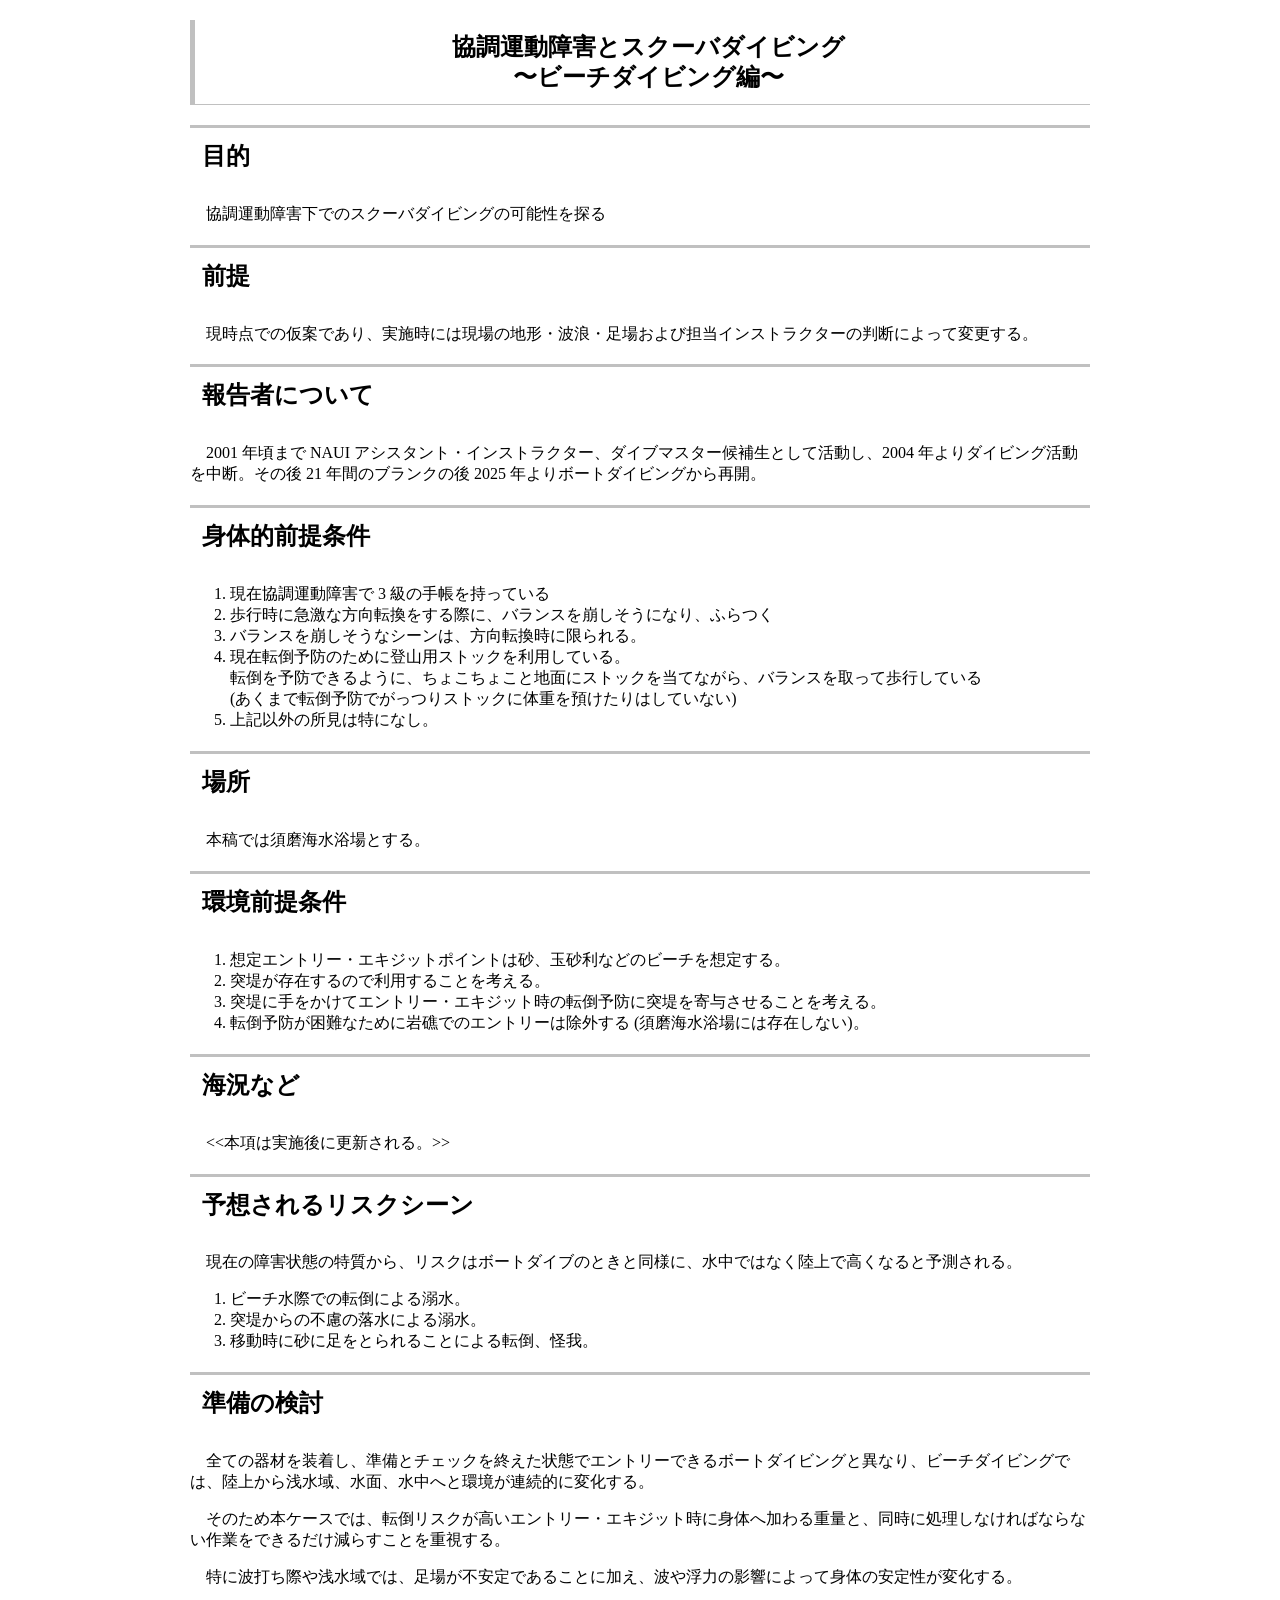
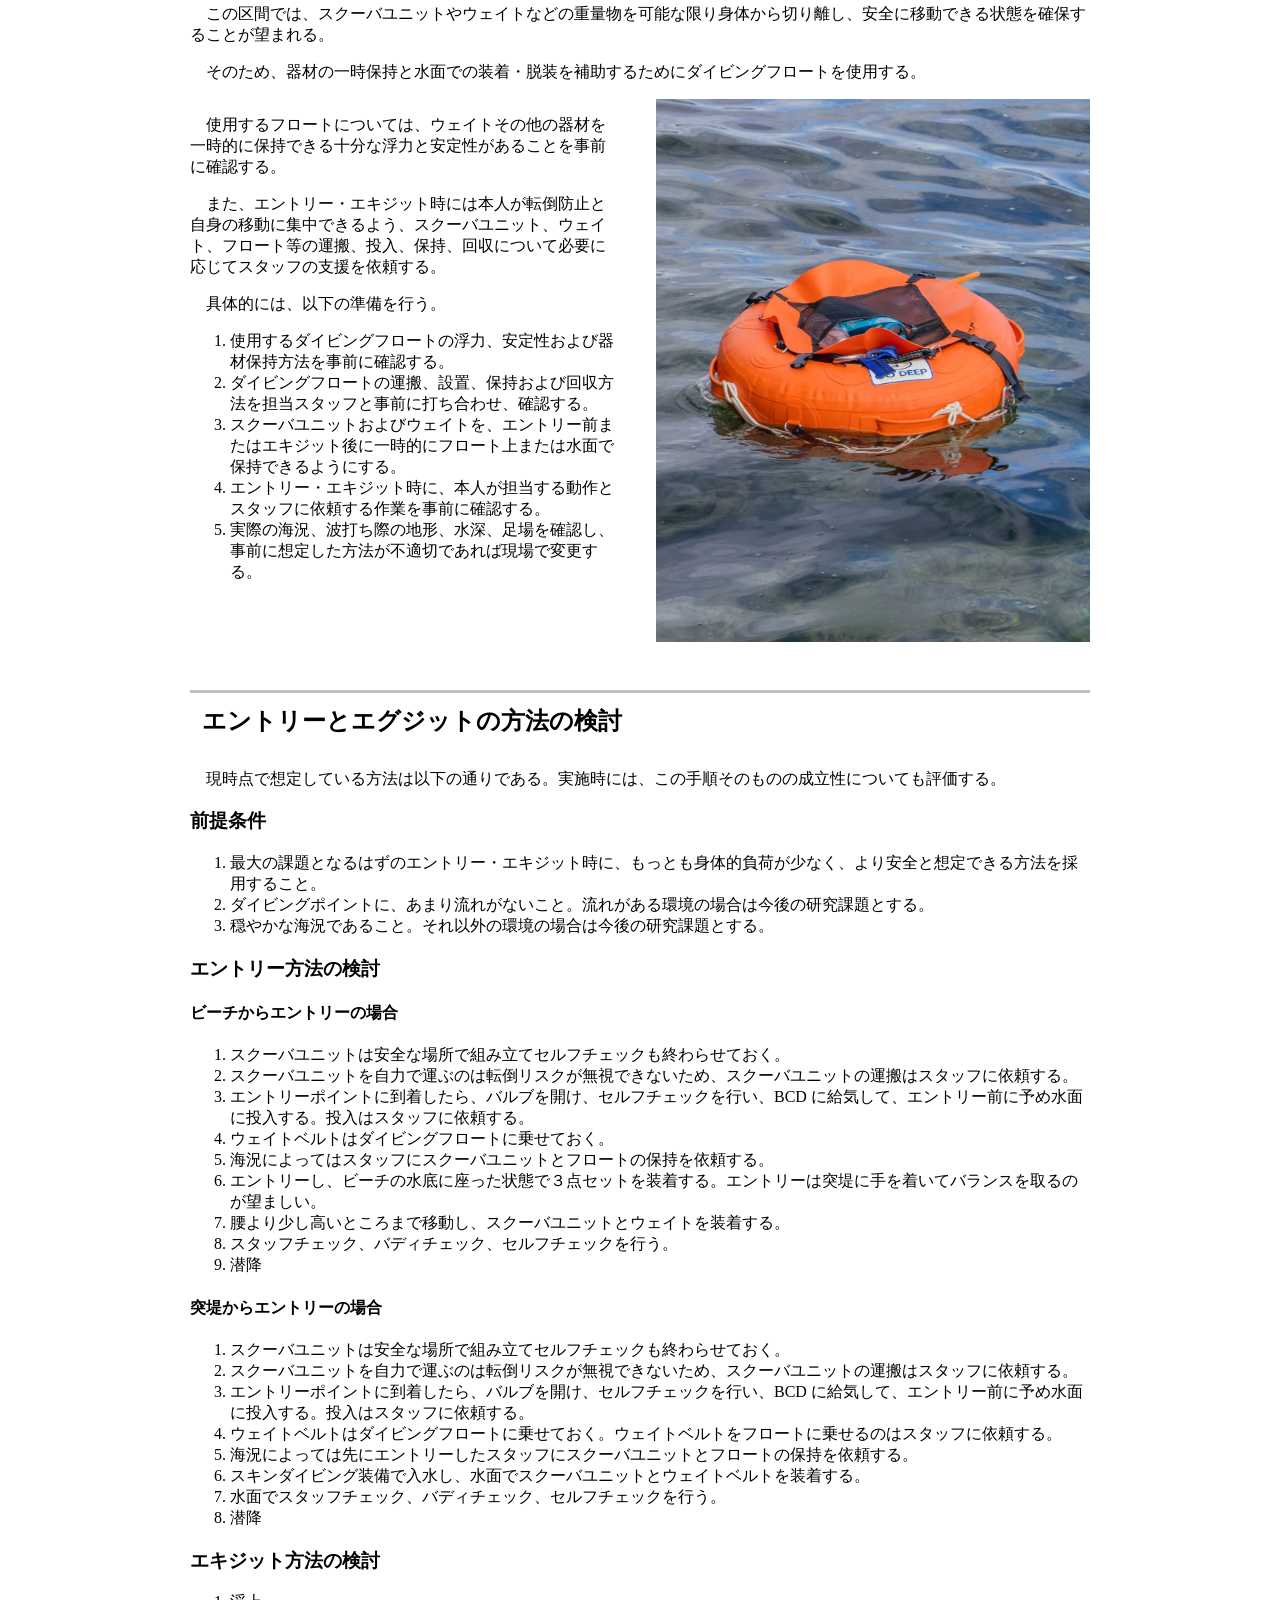
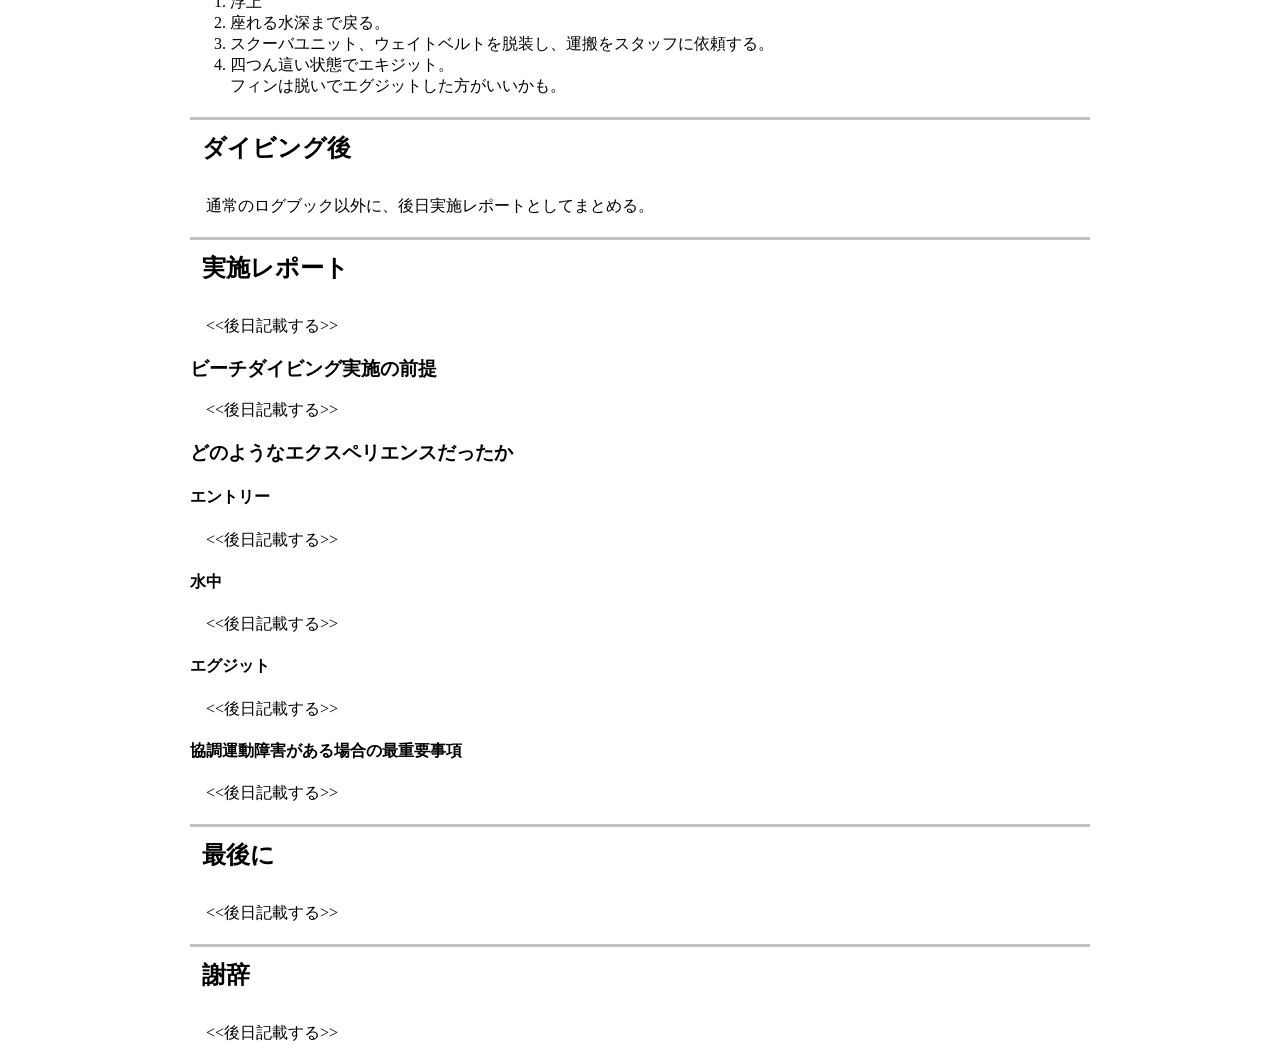
==== beachdive.html @ e0e8166f "initial commit" ====
<!doctype html>
<html lang="ja">
<head>
	<meta charset="utf-8">
	<title>協調運動障害とスクーバダイビング 〜ビーチダイビング編〜</title>
	<meta name="description" content="協調運動障害を持つダイバーが須磨海水浴場でビーチダイビングを実施した際の安全対策と実体験の記録。">
	<meta name="viewport" content="width=device-width, initial-scale=1">
	<link rel="canonical" href="https://mitsugu.github.io/disability-diving/beachdive.html">
	<meta property="og:type" content="article">
	<meta property="article:published_time" content="2026-09-08">
	<meta property="og:title" content="協調運動障害とスクーバダイビング 〜ビーチダイビング編〜">
	<meta property="og:description" content="協調運動障害を持つダイバーが実際にビーチダイビングを行った際の安全対策と経験の記録。">
	<meta property="og:image" content="https://mitsugu.github.io/disability-diving/PXL_20250910_072854434.jpg">
	<meta property="og:url" content="https://mitsugu.github.io/disability-diving/beachdive.html">
	<link rel="stylesheet" href="image-unit.css" />
	<script defer src="image-unit.js"></script>
	<link rel="stylesheet" href="wrappedmedia.css" />
	<style>
	body {
		max-width: 900px;
		width: 90%;
		margin:auto;
	}
	h1 {
		text-align:center;
		padding:0.5em 0em 0.5em 0.5em;
		border-width:0px 0px 1px 5px;
		border-style:solid;
		border-color:silver;
		line-height:1.25em;
	}
	h2 {
		padding:0.5em 0em 0.5em 0.5em;
		border-width:3px 0px 0px 0px;
		border-style:solid;
		border-color:silver;
	}
	p {
		text-indent:1em;
	}
	/*
	img.l {
	    max-width: 100%;
	    height: auto;
	    border-radius: 4px;
	    box-shadow: 0 2px 8px rgba(0,0,0,0.1);
	}
	img.p {
	    height: auto;
	    max-width: 512px;
	    border-radius: 4px;
	    box-shadow: 0 2px 8px rgba(0,0,0,0.1);
	}
	*/
	.warning {
	    background-color: #fff9db;
	    border: 2px solid #fab005;
	    padding: 1em;
	    border-radius: 8px;
	    margin: 2em 0;
	}
	ul > li {
		margin-top:0.5em;
	}
	ul > li >  p {
		margin-top:0em;
		margin-bottom:0em;
	}
	ul > li > div > p {
		margin-top:0em;
		margin-bottom:0em;
	}
	#trouble-content {
		display: none;
	}
	#trouble-content:target {
		display: block;
	}
	#trouble-content_02 {
		display: none;
	}

	#trouble-content_02:target {
		display: block;
	}
	</style>
	<script type="application/ld+json">
		{
		 "@context": "https://schema.org",
		 "@type": "Article",
		 "headline": "協調運動障害とスクーバダイビング 〜ビーチダイビング編〜",
		 "description": "協調運動障害を持つダイバーが実際にビーチダイビングを行った際の安全対策と経験の記録。",
		 "author": {
		   "@type": "Person",
		   "name": "mitsugu oyama"
		 },
		 "image": "https://mitsugu.github.io/disability-diving/PXL_20250910_072854434.jpg",
		 "mainEntityOfPage": "https://mitsugu.github.io/disability-diving/beachdive.html",
		 "datePublished": "2026-09-08",
		 "inLanguage": "ja"
		}
	</script>
</head>
<body>
<main>
<article>
	<h1>協調運動障害とスクーバダイビング<br>〜ビーチダイビング編〜</h1>
	<h2>目的</h2>
	<p>協調運動障害下でのスクーバダイビングの可能性を探る</p>

	<h2>前提</h2>
	<p>現時点での仮案であり、実施時には現場の地形・波浪・足場および担当インストラクターの判断によって変更する。</p>

	<h2>報告者について</h2>
	<p>2001 年頃まで NAUI アシスタント・インストラクター、ダイブマスター候補生として活動し、2004 年よりダイビング活動を中断。その後 21 年間のブランクの後 2025 年よりボートダイビングから再開。</p>

	<h2>身体的前提条件</h2>
	<ol>
	<li>現在協調運動障害で 3 級の手帳を持っている</li>
	<li>歩行時に急激な方向転換をする際に、バランスを崩しそうになり、ふらつく</li>
	<li>バランスを崩しそうなシーンは、方向転換時に限られる。</li>
	<li>現在転倒予防のために登山用ストックを利用している。<br>転倒を予防できるように、ちょこちょこと地面にストックを当てながら、バランスを取って歩行している<br>(あくまで転倒予防でがっつりストックに体重を預けたりはしていない)</li>
	<li>上記以外の所見は特になし。</li>
	</ol>

	<h2>場所</h2>
	<p>本稿では須磨海水浴場とする。</p>

	<h2>環境前提条件</h2>
	<ol>
	<li>想定エントリー・エキジットポイントは砂、玉砂利などのビーチを想定する。</li>
	<li>突堤が存在するので利用することを考える。</li>
	<li>突堤に手をかけてエントリー・エキジット時の転倒予防に突堤を寄与させることを考える。</li>
	<li>転倒予防が困難なために岩礁でのエントリーは除外する (須磨海水浴場には存在しない)。</li>
	</ol>

	<h2>海況など</h2>
	<p>&lt;&lt;本項は実施後に更新される。&gt;&gt;</p>
	<!--
	<p>本レポートは神戸市須磨区の須磨海岸で 2026 年 10 月 99 日に実施ししたリトレーニングプログラムのための複数回のビーチダイビング経験に基づく。ダイビングは穏やかな海況にて行わるた。</p>
	-->

	<h2>予想されるリスクシーン</h2>
	<p>現在の障害状態の特質から、リスクはボートダイブのときと同様に、水中ではなく陸上で高くなると予測される。</p>
	<ol style="break-after:always;">
	<li>ビーチ水際での転倒による溺水。</li>
	<li>突堤からの不慮の落水による溺水。</li>
	<li>移動時に砂に足をとられることによる転倒、怪我。</li>
	</ol>

	<h2>準備の検討</h2>
	<p>全ての器材を装着し、準備とチェックを終えた状態でエントリーできるボートダイビングと異なり、ビーチダイビングでは、陸上から浅水域、水面、水中へと環境が連続的に変化する。</p>
	<p>そのため本ケースでは、転倒リスクが高いエントリー・エキジット時に身体へ加わる重量と、同時に処理しなければならない作業をできるだけ減らすことを重視する。</p>
	<p>特に波打ち際や浅水域では、足場が不安定であることに加え、波や浮力の影響によって身体の安定性が変化する。</p>
	<p>この区間では、スクーバユニットやウェイトなどの重量物を可能な限り身体から切り離し、安全に移動できる状態を確保することが望まれる。</p>
	<p>そのため、器材の一時保持と水面での装着・脱装を補助するためにダイビングフロートを使用する。</p>
	<div class="image-unit">
		<div class="right">
			<figure class="img-container" data-fullscreen="true">
				<img
					class="target-img"
					loading="lazy"
					width="1204"
					height="1505"
					src="flout01.webp"
					alt="ダイビング用フロート"
					title="ダイビング用フロート">
				<button class="fullscreen-btn">⛶</button>
			</figure>
		</div>
		<p>使用するフロートについては、ウェイトその他の器材を一時的に保持できる十分な浮力と安定性があることを事前に確認する。</p>
		<p>また、エントリー・エキジット時には本人が転倒防止と自身の移動に集中できるよう、スクーバユニット、ウェイト、フロート等の運搬、投入、保持、回収について必要に応じてスタッフの支援を依頼する。</p>
		<p>具体的には、以下の準備を行う。</p>
		<ol>
		<li>使用するダイビングフロートの浮力、安定性および器材保持方法を事前に確認する。</li>
		<li>ダイビングフロートの運搬、設置、保持および回収方法を担当スタッフと事前に打ち合わせ、確認する。</li>
		<li>スクーバユニットおよびウェイトを、エントリー前またはエキジット後に一時的にフロート上または水面で保持できるようにする。</li>
		<li>エントリー・エキジット時に、本人が担当する動作とスタッフに依頼する作業を事前に確認する。</li>
		<li>実際の海況、波打ち際の地形、水深、足場を確認し、事前に想定した方法が不適切であれば現場で変更する。</li>
		</ol>
	</div>

	<h2>エントリーとエグジットの方法の検討</h2>
	<p>現時点で想定している方法は以下の通りである。実施時には、この手順そのものの成立性についても評価する。</p>

	<h3>前提条件</h3>
	<ol>
	<li>最大の課題となるはずのエントリー・エキジット時に、もっとも身体的負荷が少なく、より安全と想定できる方法を採用すること。</li>
	<li>ダイビングポイントに、あまり流れがないこと。流れがある環境の場合は今後の研究課題とする。</li>
	<li>穏やかな海況であること。それ以外の環境の場合は今後の研究課題とする。</li>
	</ol>

	<h3>エントリー方法の検討</h3>
	<h4>ビーチからエントリーの場合</h4>
	<ol>
	<li>スクーバユニットは安全な場所で組み立てセルフチェックも終わらせておく。</li>
	<li>スクーバユニットを自力で運ぶのは転倒リスクが無視できないため、スクーバユニットの運搬はスタッフに依頼する。</li>
	<li>エントリーポイントに到着したら、バルブを開け、セルフチェックを行い、BCD に給気して、エントリー前に予め水面に投入する。投入はスタッフに依頼する。</li>
	<li>ウェイトベルトはダイビングフロートに乗せておく。</li>
	<li>海況によってはスタッフにスクーバユニットとフロートの保持を依頼する。</li>
	<li>エントリーし、ビーチの水底に座った状態で３点セットを装着する。エントリーは突堤に手を着いてバランスを取るのが望ましい。</li>
	<li>腰より少し高いところまで移動し、スクーバユニットとウェイトを装着する。</li>
	<li>スタッフチェック、バディチェック、セルフチェックを行う。</li>
	<li>潜降</li>
	</ol>

	<h4>突堤からエントリーの場合</h4>
	<ol>
	<li>スクーバユニットは安全な場所で組み立てセルフチェックも終わらせておく。</li>
	<li>スクーバユニットを自力で運ぶのは転倒リスクが無視できないため、スクーバユニットの運搬はスタッフに依頼する。</li>
	<li>エントリーポイントに到着したら、バルブを開け、セルフチェックを行い、BCD に給気して、エントリー前に予め水面に投入する。投入はスタッフに依頼する。</li>
	<li>ウェイトベルトはダイビングフロートに乗せておく。ウェイトベルトをフロートに乗せるのはスタッフに依頼する。</li>
	<li>海況によっては先にエントリーしたスタッフにスクーバユニットとフロートの保持を依頼する。</li>
	<li>スキンダイビング装備で入水し、水面でスクーバユニットとウェイトベルトを装着する。</li>
	<li>水面でスタッフチェック、バディチェック、セルフチェックを行う。</li>
	<li>潜降</li>
	</ol>

	<h3>エキジット方法の検討</h3>
	<ol style="break-after:always;">
	<li>浮上</li>
	<li>座れる水深まで戻る。</li>
	<li>スクーバユニット、ウェイトベルトを脱装し、運搬をスタッフに依頼する。</li>
	<li>四つん這い状態でエキジット。<br>フィンは脱いでエグジットした方がいいかも。</li>
	</ol>

	<h2>ダイビング後</h2>
	<p>通常のログブック以外に、後日実施レポートとしてまとめる。</p>

	<h2>実施レポート</h2>
	<p>&lt;&lt;後日記載する&gt;&gt;</p>
	<!--
	<h3>不可能だったこと</h3>
	<ul>
	<li>杖の利用<p>時間的制約が多く、行動に身軽さが要求されたため、サービス利用時を含め、常時杖を利用する余裕がなかった。転倒しないように気をつけることで対処した。</p></li>
	</ul>
	-->

	<h3>ビーチダイビング実施の前提</h3>
	<p>&lt;&lt;後日記載する&gt;&gt;</p>
	<!--
	<p>ビーチダイビング実施時の前提となった行動や得た支援は以下の通り。</p>
	<ul>
	<li>徹底した転倒の予防 (それでも 1 度港の階段で転倒して額を割る。軽傷)</li>
	<li>徹底した落水の防止</li>
	<li>エントリー、エグジット時のボート・キャプテンによる落水防止補助</li>
	<li>サービスオーナーによる乗船、エントリー、ダイビング中、エグジット、下船までの観察と口頭による指示</li>
	</ul>
	-->

	<h3>どのようなエクスペリエンスだったか</h3>
	<h4>エントリー</h4>
	<p>&lt;&lt;後日記載する&gt;&gt;</p>
	<!--
	<p></p>
	<div class="image-unit">
		<div class="right">
			<figure class="img-container" data-fullscreen="true">
				<img class="target-img" loading="lazy" width="512" height="341" src="PXL_20250910_072854434.jpg" alt="ボートダイビングのタンクラックとベンチ">
				<button class="fullscreen-btn">⛶</button>
				<figcaption>
					ボートダイビングのタンクラックとベンチ
				</figcaption>
			</figure>
		</div>
		<p></p>
	</div>
	<p></p>
	-->

	<h4>水中</h4>
	<p>&lt;&lt;後日記載する&gt;&gt;</p>
	<!--
	<p></p>
	-->

	<h4>エグジット</h4>
	<p>&lt;&lt;後日記載する&gt;&gt;</p>
	<!--
	<p></p>
	<div class="image-unit">
		<div class="right">
			<figure class="img-container" data-fullscreen="true">
				<img class="target-img" loading="lazy" width="512" height="340" src="IMGP7563.jpg" alt="バウからスターンにかけてラインが設置されているダイビングボート">
				<button class="fullscreen-btn">⛶</button>
				<figcaption>
					バウからスターンにかけてラインが設置されているダイビングボート
				</figcaption>
			</figure>
		</div>
		<p></p>
	</div>
	-->

	<h4>協調運動障害がある場合の最重要事項</h4>
	<p>&lt;&lt;後日記載する&gt;&gt;</p>
	<!--
	<p></p>
	<ul>
	<li></li>
	</ul>
	<p></p>
	<div class="image-unit">
		<div class="right">
			<figure class="img-container" data-fullscreen="true">
				<img class="target-img" loading="lazy" width="340" height="512" src="IMGP8632.jpg" alt="和歌山県串本町有田漁港の舟着き階段" title="和歌山県串本町有田漁港の舟着き階段">
				<button class="fullscreen-btn">⛶</button>
				<figcaption>
					和歌山県串本町有田漁港の舟着き階段。<br>
					撮影は干潮時で階段全体が海面上に露出している。<br>
					満潮時は黒ずんでいるあたりまで水没する。つまりほぼ完全に水没する。
				</figcaption>
			</figure>
		</div>
		<p></p>
	</div>
	-->

	<h2>最後に</h2>
	<p>&lt;&lt;後日記載する&gt;&gt;</p>
	<!--
	<div class="warning">
		<p><strong>このサイト情報は個人のケースに基づくものであり、必ず医師や専門のダイビングインストラクターと相談の上、実施してください。</strong></p>
		<p>障害の程度、状態は個人個人によって大きく異ります。このサイトの情報を決して鵜飲みにするのではなく、繰り返しになりますが、医師、インストラクター、ボートキャプテン等の支援者に必ず相談してください。</p>
		<p>また自分自身の障害の評価作業も必ず行なってください。障害を持ちながらダイビングを再開するのに必須な作業です。</p>
	</div>
	-->

	<h2>謝辞</h2>
	<p>&lt;&lt;後日記載する&gt;&gt;</p>
	<!--
	<p>今回のダイビングでは多くの方々の絶大なるご支援をいただきました。これらの人たちの支えがなければ、ダイビングを行うことは不可能でした。また障害を持ちながらのダイビングに対する貴重な意見も賜わりました。心から感謝します。</p>
	-->
</article>
</main>
</body>
</html>
---- image-unit.css ----
/* =========================================
   画像 + 全画面表示
   ========================================= */

/* --- 1. 画像コンテナ --- */
.img-container {
    position: relative;
    display: inline-block;
    max-width: 100%;
    margin: 0;
}

/* --- 2. 画像本体 --- */
.target-img {
    display: block;

    /* 親要素の幅を超えない */
    max-width: 100%;

    /* 元画像のアスペクト比を維持 */
    width: 100%;
    height: auto;
}


/* =========================================
   全画面表示ボタン
   ========================================= */

.fullscreen-btn {
    position: absolute;
    top: 15px;
    right: 15px;
    z-index: 10;

    padding: 6px 10px;
    border: 1px solid #fff;
    border-radius: 4px;

    background-color: rgba(0, 0, 0, 0.4);
    color: #fff;

    font-size: 1.5em;
    cursor: pointer;

    transition:
        opacity 0.3s ease,
        visibility 0.3s ease,
        background-color 0.3s ease,
        color 0.3s ease;
}


/* =========================================
   デバイスごとのボタン表示
   ========================================= */

/* マウスなどホバー可能なデバイス */
@media (hover: hover) {
    .fullscreen-btn {
        opacity: 0;
        visibility: hidden;
    }

    .img-container[data-fullscreen="true"]:hover .fullscreen-btn {
        opacity: 1;
        visibility: visible;
    }
}

/* タッチ操作を主とするデバイス */
@media (hover: none) {
    .fullscreen-btn {
        opacity: 1;
        visibility: visible;
    }
}

/* ボタンのホバー */
.fullscreen-btn:hover {
    background-color: #fff;
    color: #000;
}

/* 全画面表示無効 */
.img-container[data-fullscreen="false"] .fullscreen-btn {
    display: none !important;
}


/* =========================================
   全画面表示
   ========================================= */

/*
 * img要素自体を画面いっぱいの領域にして、
 * object-fit: contain で元画像の比率を維持する。
 *
 * 余白部分は黒背景になる。
 */
.target-img:fullscreen {
    width: 100vw;
    height: 100vh;
    max-width: none;
    max-height: none;

    object-fit: contain;

    background-color: #000;
}

/* Safari */
.target-img:-webkit-full-screen {
    width: 100vw;
    height: 100vh;
    max-width: none;
    max-height: none;

    object-fit: contain;

    background-color: #000;
}


/* =========================================
   画像 + テキスト回り込みレイアウト
   ========================================= */

.image-unit {
    width: 100%;
    margin-bottom: 2em;

    /*
     * floatした子要素を親要素内に収める。
     * display: flow-root のほうが、
     * overflow: hidden より副作用が少ない。
     */
    display: flow-root;
}


/* =========================================
   左画像
   ========================================= */

.image-unit .left {
    float: left;

    /*
     * paddingを含めて50%。
     * content-box にすると
     * 「50% + 1em」になってしまうため border-box を使用。
     */
    width: 50%;
    padding-right: 1em;

    box-sizing: border-box;
}


/* =========================================
   右画像
   ========================================= */

.image-unit .right {
    float: right;

    width: 50%;
    padding-left: 1em;

    box-sizing: border-box;
}


/* =========================================
   image-unit 内の figure / img
   ========================================= */

.image-unit figure.img-container {
    /*
     * 上の .img-container の inline-block を上書きし、
     * .left / .right の幅いっぱいを使用する。
     */
    display: block;
    width: 100%;
    max-width: 100%;

    margin: 0;
}

.image-unit .target-img {
    display: block;

    /*
     * figureの横幅に合わせて画像を縮小・拡大。
     * height:auto により元画像の縦横比を維持。
     */
    width: 100%;
    height: auto;
    max-width: 100%;
}


/* =========================================
   レスポンシブ
   900px以下では縦並び
   ========================================= */

@media screen and (max-width: 900px) {
    .image-unit .left,
    .image-unit .right {
        float: none;

        width: 100%;

        padding-left: 0;
        padding-right: 0;

        margin-bottom: 1em;
    }
}
---- wrappedmedia.css ----
/* --- 親要素の共通設定 --- */
.image-unit {
	display: flow-root;  /* 回り込みを確実にクリアする現代的な手法 */
	margin-bottom: 2em;
	width: 100%;
}

/* --- 回り込みの設定（デスクトップ用） --- */
div.image-unit > div.left {
	float: left;
	margin-right: 1.5em; /* テキストとの間の余白 */
	margin-bottom: 1em;
}

div.image-unit > div.right {
	float: right;
	margin-left: 1.5em;  /* テキストとの間の余白 */
	margin-bottom: 1em;
}

/* --- コンテンツ（figure/img/iframe）のサイズ設定 --- */
div.image-unit > div.left > figure,
div.image-unit > div.right > figure {
	margin: 0;
	width: 600px;        /* PCでの画像/地図の横幅 */
}

/* 画像とiframeを親の512pxいっぱいに広げる */
div.image-unit > div.left > figure img,
div.image-unit > div.left > figure iframe,
div.image-unit > div.right > figure img,
div.image-unit > div.right > figure iframe {
	display: block;
	width: 100%;
	height: auto;        /* 画像は自動計算 */
	border: none;
}

/* iframe（地図や動画）には高さを指定 */
div.image-unit > div.left > figure iframe,
div.image-unit > div.right > figure iframe {
	aspect-ratio: 4 / 3; /* 16:9の比率を維持（または height: 350px; など固定値） */
}

/* --- スマホ・タブレット対応 (画面幅 768px 以下) --- */
@media screen and (max-width: 768px) {
	div.image-unit > div.left,
	div.image-unit > div.right {
		float: none;      /* 回り込みを解除して縦並びに */
		width: 100%;      /* 幅を画面いっぱいに */
		margin-left: 0;
		margin-right: 0;
		margin-bottom: 1.5em;
		text-align: center;
	}

	div.image-unit > div.left > figure,
	div.image-unit > div.right > figure {
		width: 100%;      /* 512px固定を解除 */
		max-width: 512px; /* ただし元のサイズよりは大きくしない */
		display: inline-block;
	}

	div.image-unit > p {
		text-align: justify;
		text-indent: 1em; /* 段落頭の字下げを維持 */
	}
}
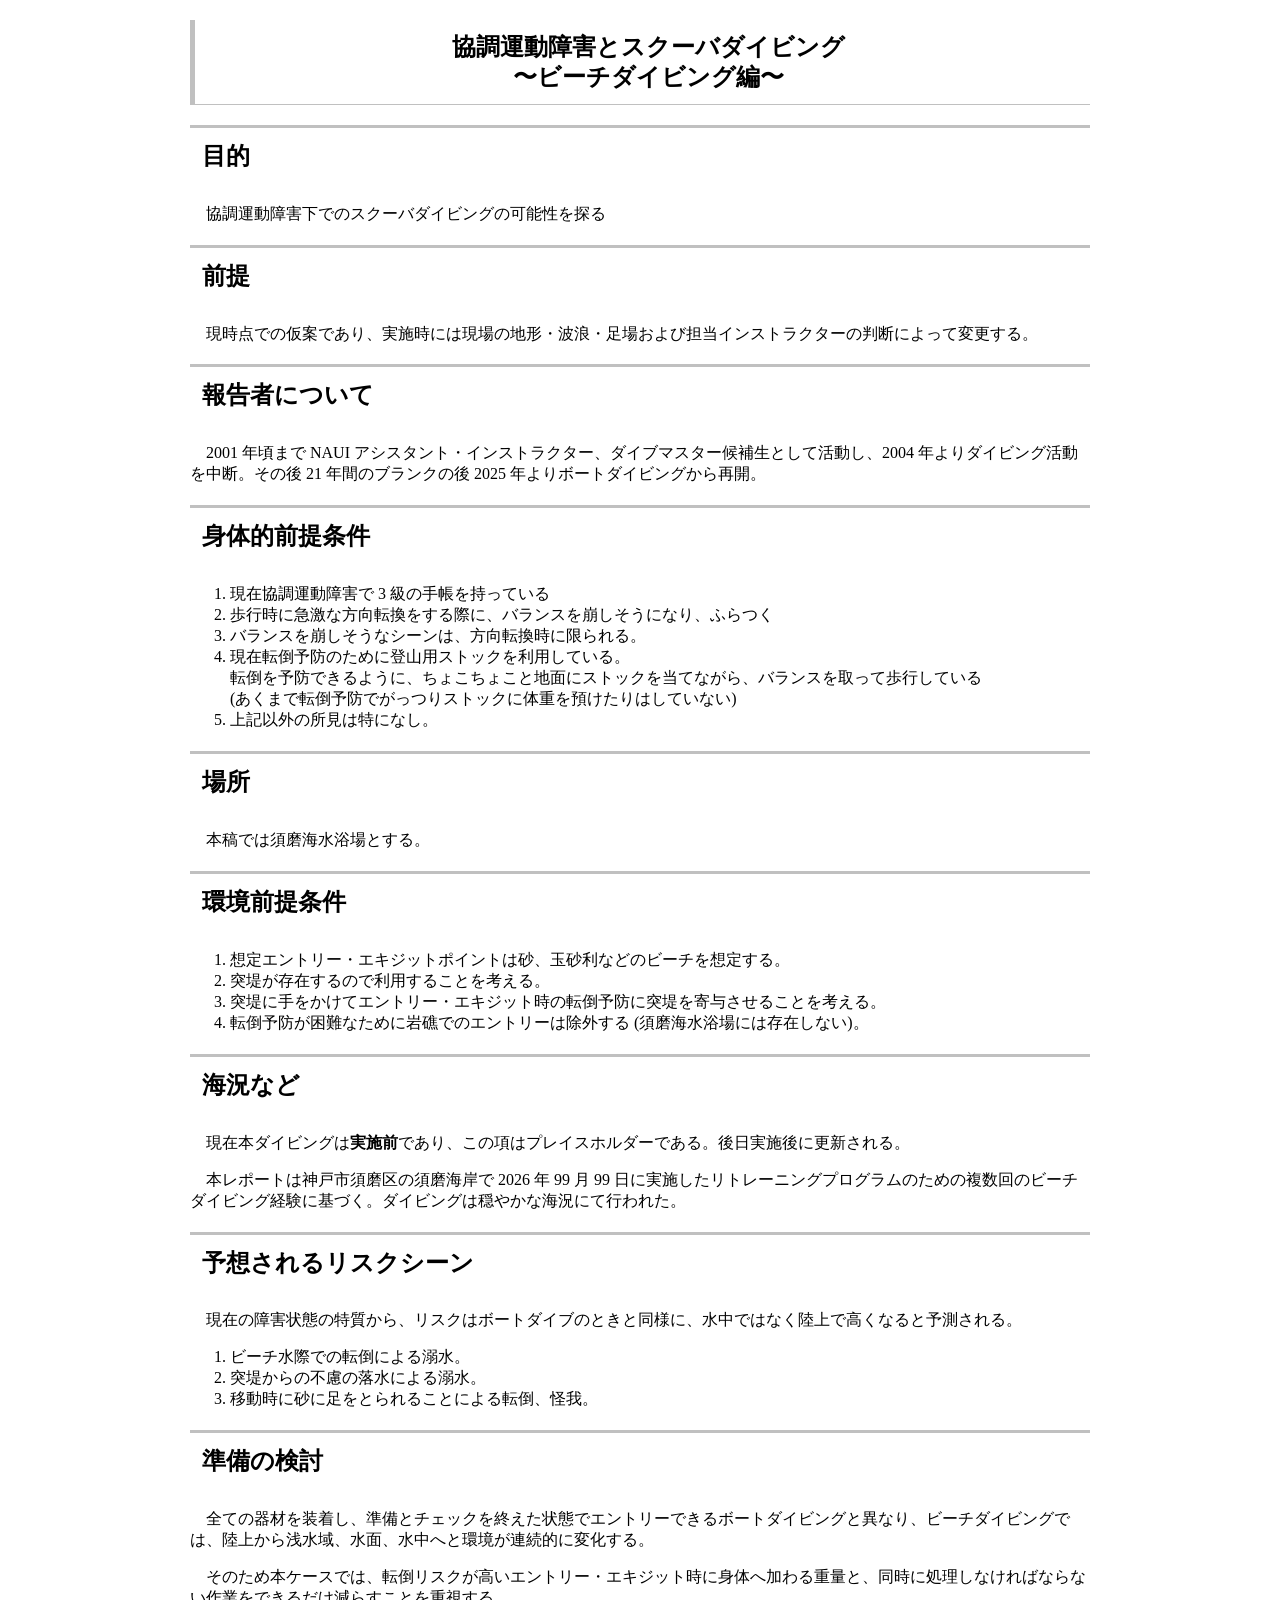
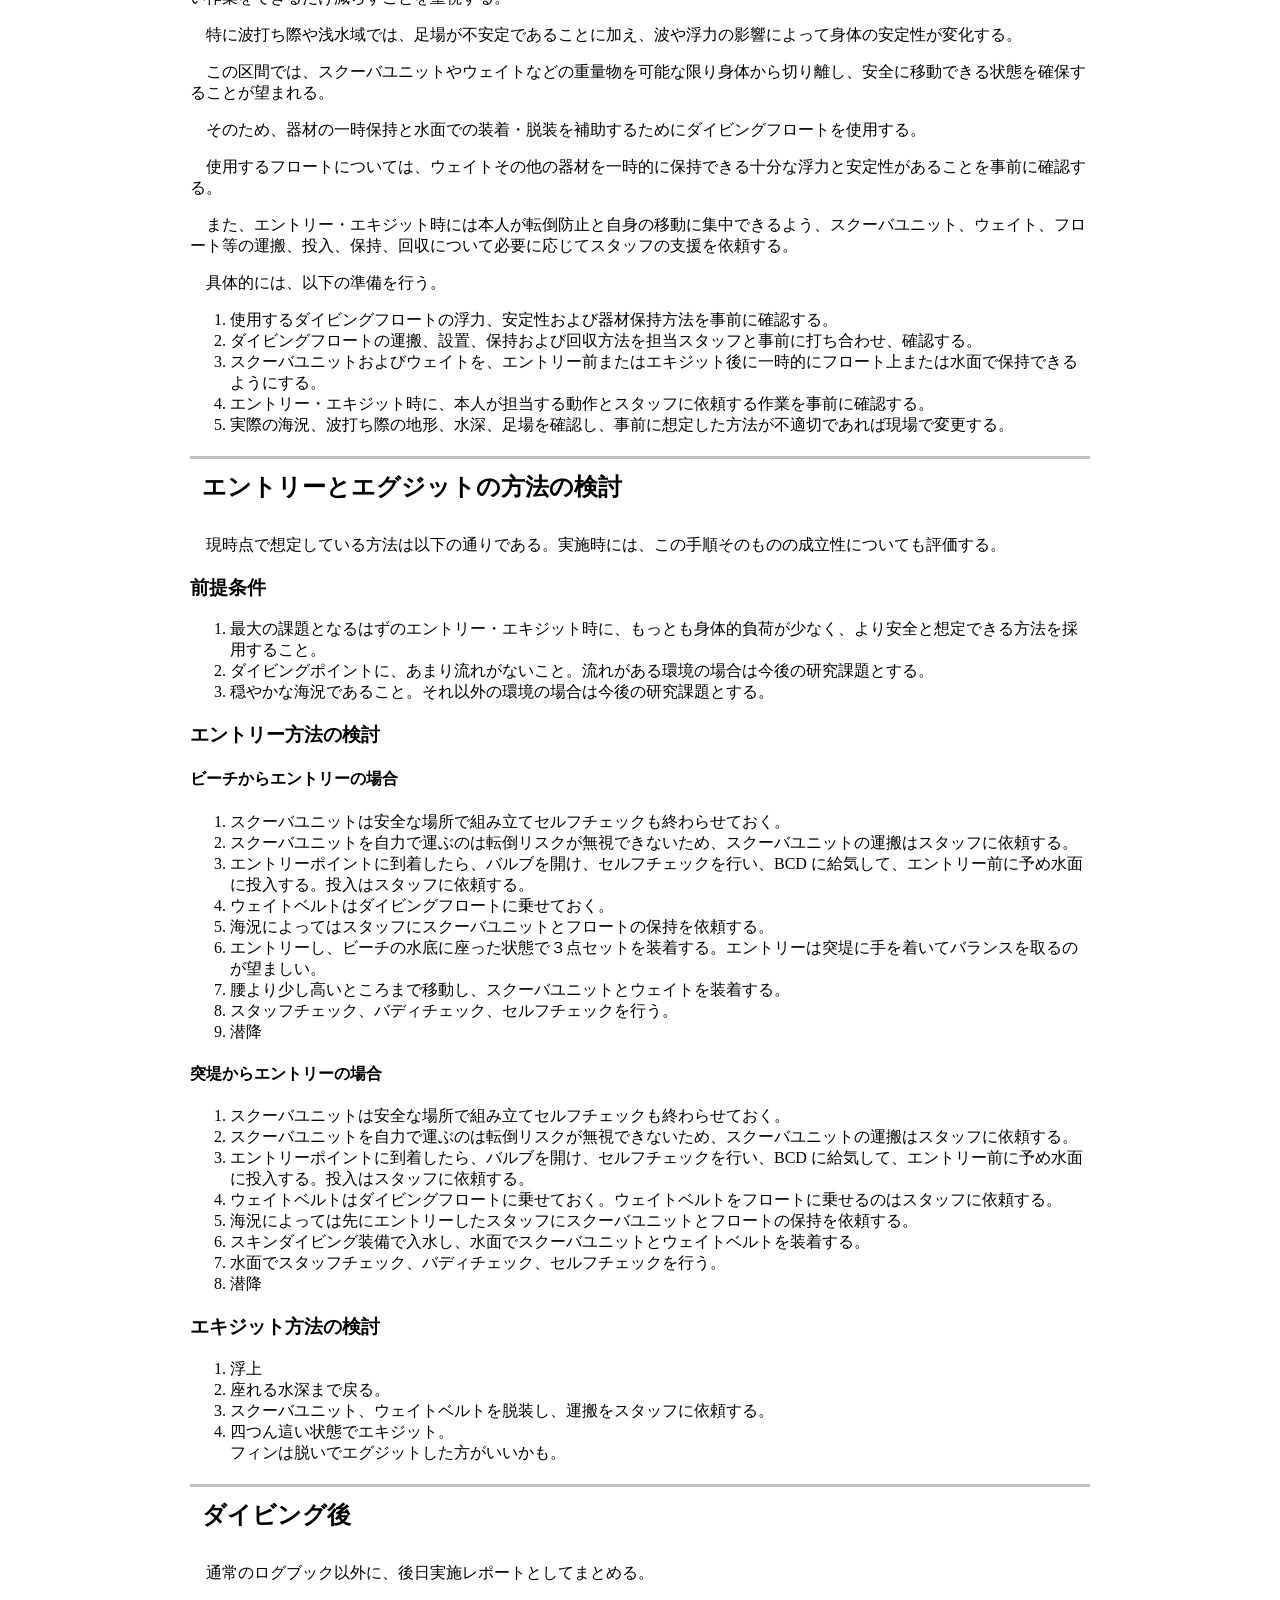
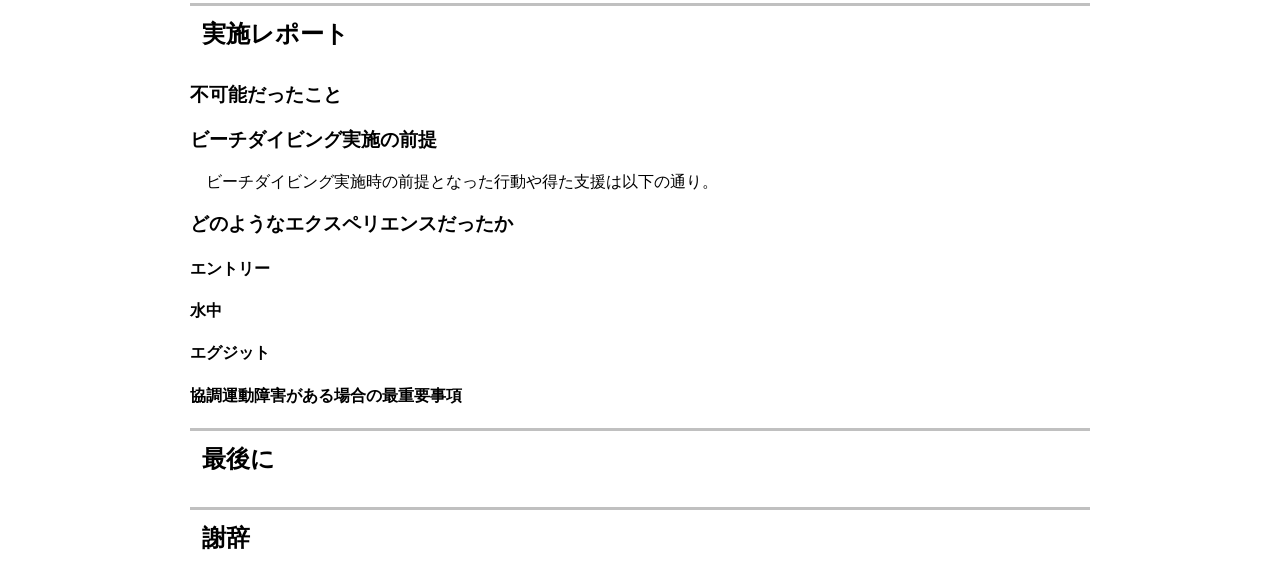
==== commit 05563d81: "add ビーチダイビング編" ====
--- a/beachdive.html
+++ b/beachdive.html
@@ -38,7 +38,6 @@
 	p {
 		text-indent:1em;
 	}
-	/*
 	img.l {
 	    max-width: 100%;
 	    height: auto;
@@ -51,7 +50,6 @@
 	    border-radius: 4px;
 	    box-shadow: 0 2px 8px rgba(0,0,0,0.1);
 	}
-	*/
 	.warning {
 	    background-color: #fff9db;
 	    border: 2px solid #fab005;
@@ -135,10 +133,8 @@
 	</ol>
 
 	<h2>海況など</h2>
-	<p>&lt;&lt;本項は実施後に更新される。&gt;&gt;</p>
-	<!--
-	<p>本レポートは神戸市須磨区の須磨海岸で 2026 年 10 月 99 日に実施ししたリトレーニングプログラムのための複数回のビーチダイビング経験に基づく。ダイビングは穏やかな海況にて行わるた。</p>
-	-->
+	<p>現在本ダイビングは<strong>実施前</strong>であり、この項はプレイスホルダーである。後日実施後に更新される。</p>
+	<p>本レポートは神戸市須磨区の須磨海岸で 2026 年 99 月 99 日に実施したリトレーニングプログラムのための複数回のビーチダイビング経験に基づく。ダイビングは穏やかな海況にて行われた。</p>
 
 	<h2>予想されるリスクシーン</h2>
 	<p>現在の障害状態の特質から、リスクはボートダイブのときと同様に、水中ではなく陸上で高くなると予測される。</p>
@@ -154,31 +150,16 @@
 	<p>特に波打ち際や浅水域では、足場が不安定であることに加え、波や浮力の影響によって身体の安定性が変化する。</p>
 	<p>この区間では、スクーバユニットやウェイトなどの重量物を可能な限り身体から切り離し、安全に移動できる状態を確保することが望まれる。</p>
 	<p>そのため、器材の一時保持と水面での装着・脱装を補助するためにダイビングフロートを使用する。</p>
-	<div class="image-unit">
-		<div class="right">
-			<figure class="img-container" data-fullscreen="true">
-				<img
-					class="target-img"
-					loading="lazy"
-					width="1204"
-					height="1505"
-					src="flout01.webp"
-					alt="ダイビング用フロート"
-					title="ダイビング用フロート">
-				<button class="fullscreen-btn">⛶</button>
-			</figure>
-		</div>
-		<p>使用するフロートについては、ウェイトその他の器材を一時的に保持できる十分な浮力と安定性があることを事前に確認する。</p>
-		<p>また、エントリー・エキジット時には本人が転倒防止と自身の移動に集中できるよう、スクーバユニット、ウェイト、フロート等の運搬、投入、保持、回収について必要に応じてスタッフの支援を依頼する。</p>
-		<p>具体的には、以下の準備を行う。</p>
-		<ol>
-		<li>使用するダイビングフロートの浮力、安定性および器材保持方法を事前に確認する。</li>
-		<li>ダイビングフロートの運搬、設置、保持および回収方法を担当スタッフと事前に打ち合わせ、確認する。</li>
-		<li>スクーバユニットおよびウェイトを、エントリー前またはエキジット後に一時的にフロート上または水面で保持できるようにする。</li>
-		<li>エントリー・エキジット時に、本人が担当する動作とスタッフに依頼する作業を事前に確認する。</li>
-		<li>実際の海況、波打ち際の地形、水深、足場を確認し、事前に想定した方法が不適切であれば現場で変更する。</li>
-		</ol>
-	</div>
+	<p>使用するフロートについては、ウェイトその他の器材を一時的に保持できる十分な浮力と安定性があることを事前に確認する。</p>
+	<p>また、エントリー・エキジット時には本人が転倒防止と自身の移動に集中できるよう、スクーバユニット、ウェイト、フロート等の運搬、投入、保持、回収について必要に応じてスタッフの支援を依頼する。</p>
+	<p>具体的には、以下の準備を行う。</p>
+	<ol>
+	<li>使用するダイビングフロートの浮力、安定性および器材保持方法を事前に確認する。</li>
+	<li>ダイビングフロートの運搬、設置、保持および回収方法を担当スタッフと事前に打ち合わせ、確認する。</li>
+	<li>スクーバユニットおよびウェイトを、エントリー前またはエキジット後に一時的にフロート上または水面で保持できるようにする。</li>
+	<li>エントリー・エキジット時に、本人が担当する動作とスタッフに依頼する作業を事前に確認する。</li>
+	<li>実際の海況、波打ち際の地形、水深、足場を確認し、事前に想定した方法が不適切であれば現場で変更する。</li>
+	</ol>
 
 	<h2>エントリーとエグジットの方法の検討</h2>
 	<p>現時点で想定している方法は以下の通りである。実施時には、この手順そのものの成立性についても評価する。</p>
@@ -228,18 +209,16 @@
 	<p>通常のログブック以外に、後日実施レポートとしてまとめる。</p>
 
 	<h2>実施レポート</h2>
-	<p>&lt;&lt;後日記載する&gt;&gt;</p>
-	<!--
 	<h3>不可能だったこと</h3>
+	<!--
 	<ul>
 	<li>杖の利用<p>時間的制約が多く、行動に身軽さが要求されたため、サービス利用時を含め、常時杖を利用する余裕がなかった。転倒しないように気をつけることで対処した。</p></li>
 	</ul>
 	-->
 
 	<h3>ビーチダイビング実施の前提</h3>
-	<p>&lt;&lt;後日記載する&gt;&gt;</p>
-	<!--
 	<p>ビーチダイビング実施時の前提となった行動や得た支援は以下の通り。</p>
+	<!--
 	<ul>
 	<li>徹底した転倒の予防 (それでも 1 度港の階段で転倒して額を割る。軽傷)</li>
 	<li>徹底した落水の防止</li>
@@ -250,9 +229,8 @@
 
 	<h3>どのようなエクスペリエンスだったか</h3>
 	<h4>エントリー</h4>
-	<p>&lt;&lt;後日記載する&gt;&gt;</p>
-	<!--
-	<p></p>
+	<!--
+	<p>通常のバックロールエントリーが可能だった。それを可能とした要因としてボートにタンク置き場とそれに直結するベンチが設置されていたことによる。</p>
 	<div class="image-unit">
 		<div class="right">
 			<figure class="img-container" data-fullscreen="true">
@@ -263,21 +241,24 @@
 				</figcaption>
 			</figure>
 		</div>
-		<p></p>
+		<p>これによりセッティングを済ませたスクーバユニットを腰掛けたまま背負うことが可能であった。</p>
+		<p>また立ち上がる際も、ボートのブルワークと画像のタンク立て兼ベンチに手をかけることで転倒を防ぎながら、立ち上がりブルワークに腰掛けることも可能だった。</p>
+		<p>立ち上がる前にフィンを履き、スクーバユニットを背負い、マスクを装着し、セカンドステージを咥えてしまうことで、落水時のリスクも最小限になるし、落ち着いて行動すれば普通にバックロールエントリーが可能だった。</p>
+		<p>また自分の体幹機能障害により落水のリスクがあることを予め伝えていたこともあり、立ち上がってブルワークに腰掛けるまで、ボートキャプテンが落水しないようにファーストステージあたりを掴んでいてくれた。だがそれも 8 本目くらいまでだった。</p>
 	</div>
-	<p></p>
+	<p>実際に 1m くらいのうねりが入っている日もあったが、立ち上がり時の支援がなくても安定してブルワークに腰掛けてバックロールエントリーが可能だった。</p>
 	-->
 
 	<h4>水中</h4>
-	<p>&lt;&lt;後日記載する&gt;&gt;</p>
-	<!--
-	<p></p>
+	<!--
+	<p>水中だが予想通り、陸上より遥かに安定していた。水中で不安定だったのは 21 年のブランク由来の不安定さであって、障害由来ではなかった。協調運動障害の場合、自分のように障害の程度が軽微であれば、水中では障害そのものがさほど問題にはならないケースもあるようである (同じ理由によりおそらく水泳も可能と思われる)。</p>
+	<p>とはいえ障害というものは個人差が非常に大きく、障害の現れ方も人によって異なるため、今回の自分のケースを一般化することは不可能である。協調運動障害を持つ人間自身による客観的評価が必須であり、潜水が困難であれば中止を決断しなければならない。</p>
 	-->
 
 	<h4>エグジット</h4>
-	<p>&lt;&lt;後日記載する&gt;&gt;</p>
-	<!--
-	<p></p>
+	<!--
+	<p>エグジットが課題になるのはわかり切っていた。障害がないとしてもエグジット時が最も事故が発生しやすい局面ということもあり、対策が必要となる。</p>
+	<p>今回は海況がおだやかなときはボートの横に渡しているロープに、スクーバユニットを引っ掛けて、ボートキャプテンに回収してもらうという方法を現地で採用した。</p>
 	<div class="image-unit">
 		<div class="right">
 			<figure class="img-container" data-fullscreen="true">
@@ -288,18 +269,28 @@
 				</figcaption>
 			</figure>
 		</div>
-		<p></p>
+		<p>上のボートの画像をみるとわかるように、ラダーから船首に向かってボートの両サイドにロープが張られている。これは自分のために張られたものではなく、本来はダイバーが水面を移動するのを楽にするための補助ロープである。</p>
+		<p>スクーバユニットを引っ掛けると書いた。具体的には水面で bc がパンパンになるまで吸気し、水面でスキューバユニットを脱装して、セカンドステージをさっきのロープに引っ掛ける。これでスクーバユニットはボートから離れない。</p>
+		<p>ラダーに膝を付いて取り付き、ウエイトベルトははしごに掛ける。あとはフィンを脱いでボートに投げ入れる。</p>
+		<p>あとは落水しないように気を付けながらボートに上がり、安全な場所に移動するだけである。</p>
+		<p>スクーバユニットだが、海況が穏やかであれば上記手順でよい。だがうねりや波があってスクーバユニットがボートから遊離してしまう可能性が強い場合は、ラダーに取り付いてから脱装し、ボートキャプテンに直接渡すしかない。</p>
+		<p>ウエイトやフィンは海況が穏やかなときと同様である。</p>
 	</div>
 	-->
 
 	<h4>協調運動障害がある場合の最重要事項</h4>
-	<p>&lt;&lt;後日記載する&gt;&gt;</p>
-	<!--
-	<p></p>
+	<!--
+	<p>転倒の予防、それに尽きる。転倒は以下の誘引となる。特に水辺での転倒は死亡事故に至る危険性があり特に注意を要する。</p>
 	<ul>
-	<li></li>
+	<li>港でのボート乗船、下船のタイミングでの落水。</li>
+	<li>港でのボートに乗船、下船のタイミングで、埠頭とボートの間に転落して体ごと挟まれる。</li>
+	<li>ポイント、港間の移動中のボートからの落水。</li>
+	<li>ボート上での機材の装着中、脱着中における、ボートからの落水。</li>
+	<li>エグジット時のラダーからの落水。</li>
+	<li>その他、常時転倒による怪我リスク。</li>
 	</ul>
-	<p></p>
+	<p>最後に自分が港で転倒して額を割ったときの状況を述べる。</p>
+	<p>ダイビング・ボートは日本ではたいていの場合、漁港から出港する。漁港には通常、潮の干満に対応するための舟着き階段 (潮位階段と呼ぶことも) という構造物がある。</p>
 	<div class="image-unit">
 		<div class="right">
 			<figure class="img-container" data-fullscreen="true">
@@ -312,12 +303,17 @@
 				</figcaption>
 			</figure>
 		</div>
-		<p></p>
+		<p>この舟着き階段は満潮時は水面下に沈んでいるが、潮が引いていくと水面上に表われる。</p>
+		<p>浮き埠頭がない漁港の場合 (通常漁港に浮き埠頭なんてものはない。ヨットハーバーじゃあるまいし)、この舟着き階段がないと、干潮時に岸壁と船のあいだを人が行き来できない。大潮のときなどは干潮時は岸壁の高さが 1.5m を越えてしまうことすらある。</p>
+		<p>この船着き階段だが、自分が今回訪問した南紀串本の有田漁港のものは 1 段の高低差が大きく、手をつかなければ登れなかった。</p>
+		<p>転倒事故が起きたのは最上段を登り終えようとしていたときだった。おそらくダイビングを終えてボートが港に着いて、ボートを降りようとしている段階で気の緩みがあったのだろう。最後の 1 段を不用意に登って立ち上がろうとしたときに転倒した。</p>
+		<p>協調運動障害のために自分は転倒時に咄嗟に手で転倒時に顔面を地面に打ち付けないようにささえるということができなくなっていた。そのことを完全に失念していた。</p>
+		<p>その結果は額の瘤と擦過傷である。感染を予防するためと経過観察のために翌日のダイビングをキャンセルすることとなった。</p>
+		<p>重大な事故にはならなかったが、協調運動障害がある人はサービスに帰りつくまで、油断することなく、転倒防止を徹底して欲しい。</p>
 	</div>
 	-->
 
 	<h2>最後に</h2>
-	<p>&lt;&lt;後日記載する&gt;&gt;</p>
 	<!--
 	<div class="warning">
 		<p><strong>このサイト情報は個人のケースに基づくものであり、必ず医師や専門のダイビングインストラクターと相談の上、実施してください。</strong></p>
@@ -327,7 +323,6 @@
 	-->
 
 	<h2>謝辞</h2>
-	<p>&lt;&lt;後日記載する&gt;&gt;</p>
 	<!--
 	<p>今回のダイビングでは多くの方々の絶大なるご支援をいただきました。これらの人たちの支えがなければ、ダイビングを行うことは不可能でした。また障害を持ちながらのダイビングに対する貴重な意見も賜わりました。心から感謝します。</p>
 	-->
--- a/image-unit.css
+++ b/image-unit.css
@@ -1,221 +1,83 @@
-/* =========================================
-   画像 + 全画面表示
-   ========================================= */
-
-/* --- 1. 画像コンテナ --- */
+/* --- 1. 親要素と画像の設定 --- */
 .img-container {
     position: relative;
-    display: inline-block;
-    max-width: 100%;
+    display: inline-block; /* 枠を画像サイズに合わせる */
     margin: 0;
 }
 
-/* --- 2. 画像本体 --- */
 .target-img {
     display: block;
-
-    /* 親要素の幅を超えない */
     max-width: 100%;
-
-    /* 元画像のアスペクト比を維持 */
-    width: 100%;
     height: auto;
 }
 
-
-/* =========================================
-   全画面表示ボタン
-   ========================================= */
-
+/* --- 2. ボタンの基本デザイン（四角形・1.5em） --- */
 .fullscreen-btn {
     position: absolute;
     top: 15px;
     right: 15px;
     z-index: 10;
-
+    
+    /* デザイン指示の反映 */
+    border-radius: 4px;
     padding: 6px 10px;
-    border: 1px solid #fff;
-    border-radius: 4px;
-
     background-color: rgba(0, 0, 0, 0.4);
     color: #fff;
-
+    border: 1px solid #fff;
+    cursor: pointer;
     font-size: 1.5em;
-    cursor: pointer;
-
-    transition:
-        opacity 0.3s ease,
-        visibility 0.3s ease,
-        background-color 0.3s ease,
-        color 0.3s ease;
+    
+    /* アニメーション */
+    transition: all 0.3s ease;
 }
 
+/* --- 3. デバイスごとの表示切り替え（ホバー対策） --- */
 
-/* =========================================
-   デバイスごとのボタン表示
-   ========================================= */
-
-/* マウスなどホバー可能なデバイス */
+/* マウス操作ができるデバイス（PCなど） */
 @media (hover: hover) {
     .fullscreen-btn {
         opacity: 0;
         visibility: hidden;
     }
-
+    /* data-fullscreen="true" かつ ホバー時のみ表示 */
     .img-container[data-fullscreen="true"]:hover .fullscreen-btn {
         opacity: 1;
         visibility: visible;
     }
 }
 
-/* タッチ操作を主とするデバイス */
+/* タッチ操作のデバイス（スマホ・タブレット） */
 @media (hover: none) {
+    /* スマホでは最初から表示（ホバーがないため） */
     .fullscreen-btn {
         opacity: 1;
         visibility: visible;
     }
 }
 
-/* ボタンのホバー */
+/* ホバー時の色反転（PC用） */
 .fullscreen-btn:hover {
     background-color: #fff;
     color: #000;
 }
 
-/* 全画面表示無効 */
+/* --- 4. 無効化パラメーターの強制適用 --- */
+/* false の時はデバイス問わず絶対に表示しない */
 .img-container[data-fullscreen="false"] .fullscreen-btn {
     display: none !important;
 }
 
-
-/* =========================================
-   全画面表示
-   ========================================= */
-
-/*
- * img要素自体を画面いっぱいの領域にして、
- * object-fit: contain で元画像の比率を維持する。
- *
- * 余白部分は黒背景になる。
- */
+/* --- 5. 全画面表示時のスタイル（画像のみ） --- */
 .target-img:fullscreen {
+    object-fit: contain;      /* アスペクト比を維持 */
     width: 100vw;
     height: 100vh;
-    max-width: none;
-    max-height: none;
-
-    object-fit: contain;
-
-    background-color: #000;
+    background-color: #000;   /* 背景黒 */
 }
 
-/* Safari */
+/* Safari向け */
 .target-img:-webkit-full-screen {
-    width: 100vw;
-    height: 100vh;
-    max-width: none;
-    max-height: none;
-
+    width: 100%;
+    height: 100%;
     object-fit: contain;
-
-    background-color: #000;
 }
-
-
-/* =========================================
-   画像 + テキスト回り込みレイアウト
-   ========================================= */
-
-.image-unit {
-    width: 100%;
-    margin-bottom: 2em;
-
-    /*
-     * floatした子要素を親要素内に収める。
-     * display: flow-root のほうが、
-     * overflow: hidden より副作用が少ない。
-     */
-    display: flow-root;
-}
-
-
-/* =========================================
-   左画像
-   ========================================= */
-
-.image-unit .left {
-    float: left;
-
-    /*
-     * paddingを含めて50%。
-     * content-box にすると
-     * 「50% + 1em」になってしまうため border-box を使用。
-     */
-    width: 50%;
-    padding-right: 1em;
-
-    box-sizing: border-box;
-}
-
-
-/* =========================================
-   右画像
-   ========================================= */
-
-.image-unit .right {
-    float: right;
-
-    width: 50%;
-    padding-left: 1em;
-
-    box-sizing: border-box;
-}
-
-
-/* =========================================
-   image-unit 内の figure / img
-   ========================================= */
-
-.image-unit figure.img-container {
-    /*
-     * 上の .img-container の inline-block を上書きし、
-     * .left / .right の幅いっぱいを使用する。
-     */
-    display: block;
-    width: 100%;
-    max-width: 100%;
-
-    margin: 0;
-}
-
-.image-unit .target-img {
-    display: block;
-
-    /*
-     * figureの横幅に合わせて画像を縮小・拡大。
-     * height:auto により元画像の縦横比を維持。
-     */
-    width: 100%;
-    height: auto;
-    max-width: 100%;
-}
-
-
-/* =========================================
-   レスポンシブ
-   900px以下では縦並び
-   ========================================= */
-
-@media screen and (max-width: 900px) {
-    .image-unit .left,
-    .image-unit .right {
-        float: none;
-
-        width: 100%;
-
-        padding-left: 0;
-        padding-right: 0;
-
-        margin-bottom: 1em;
-    }
-}
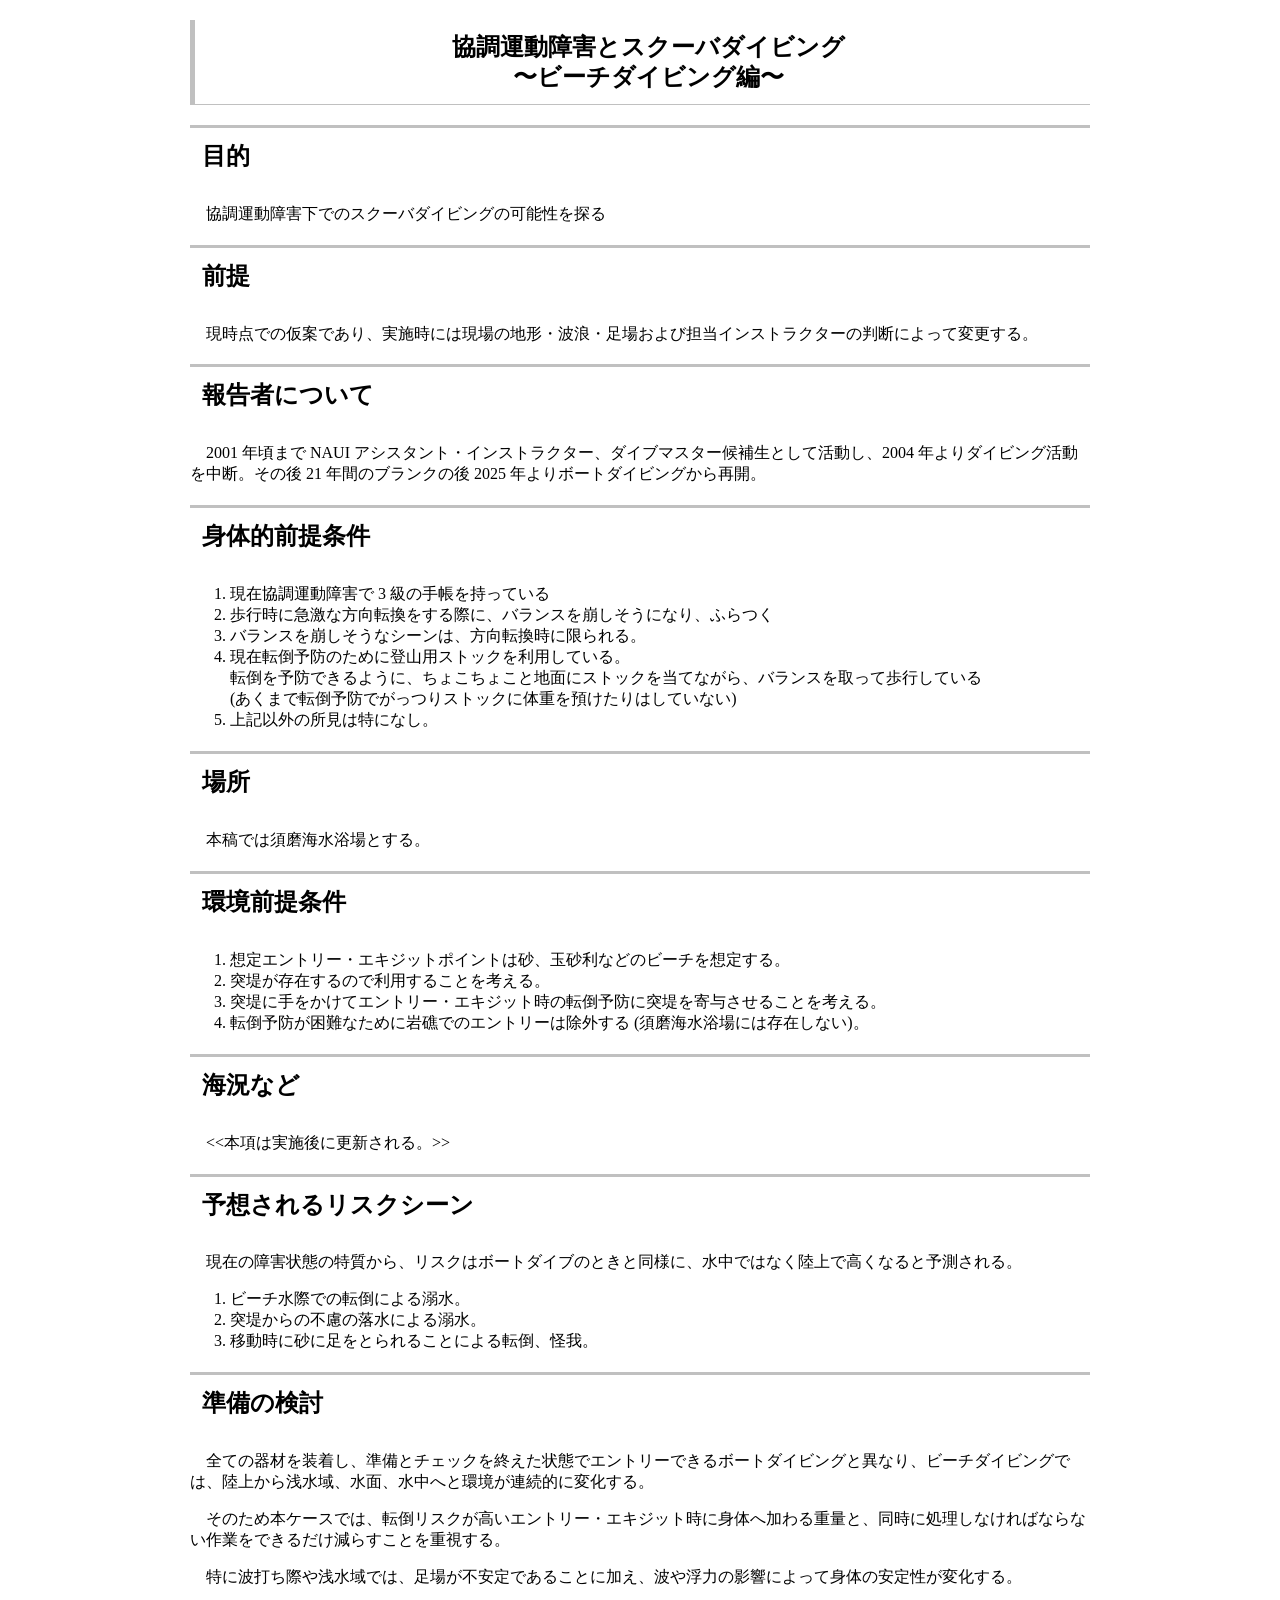
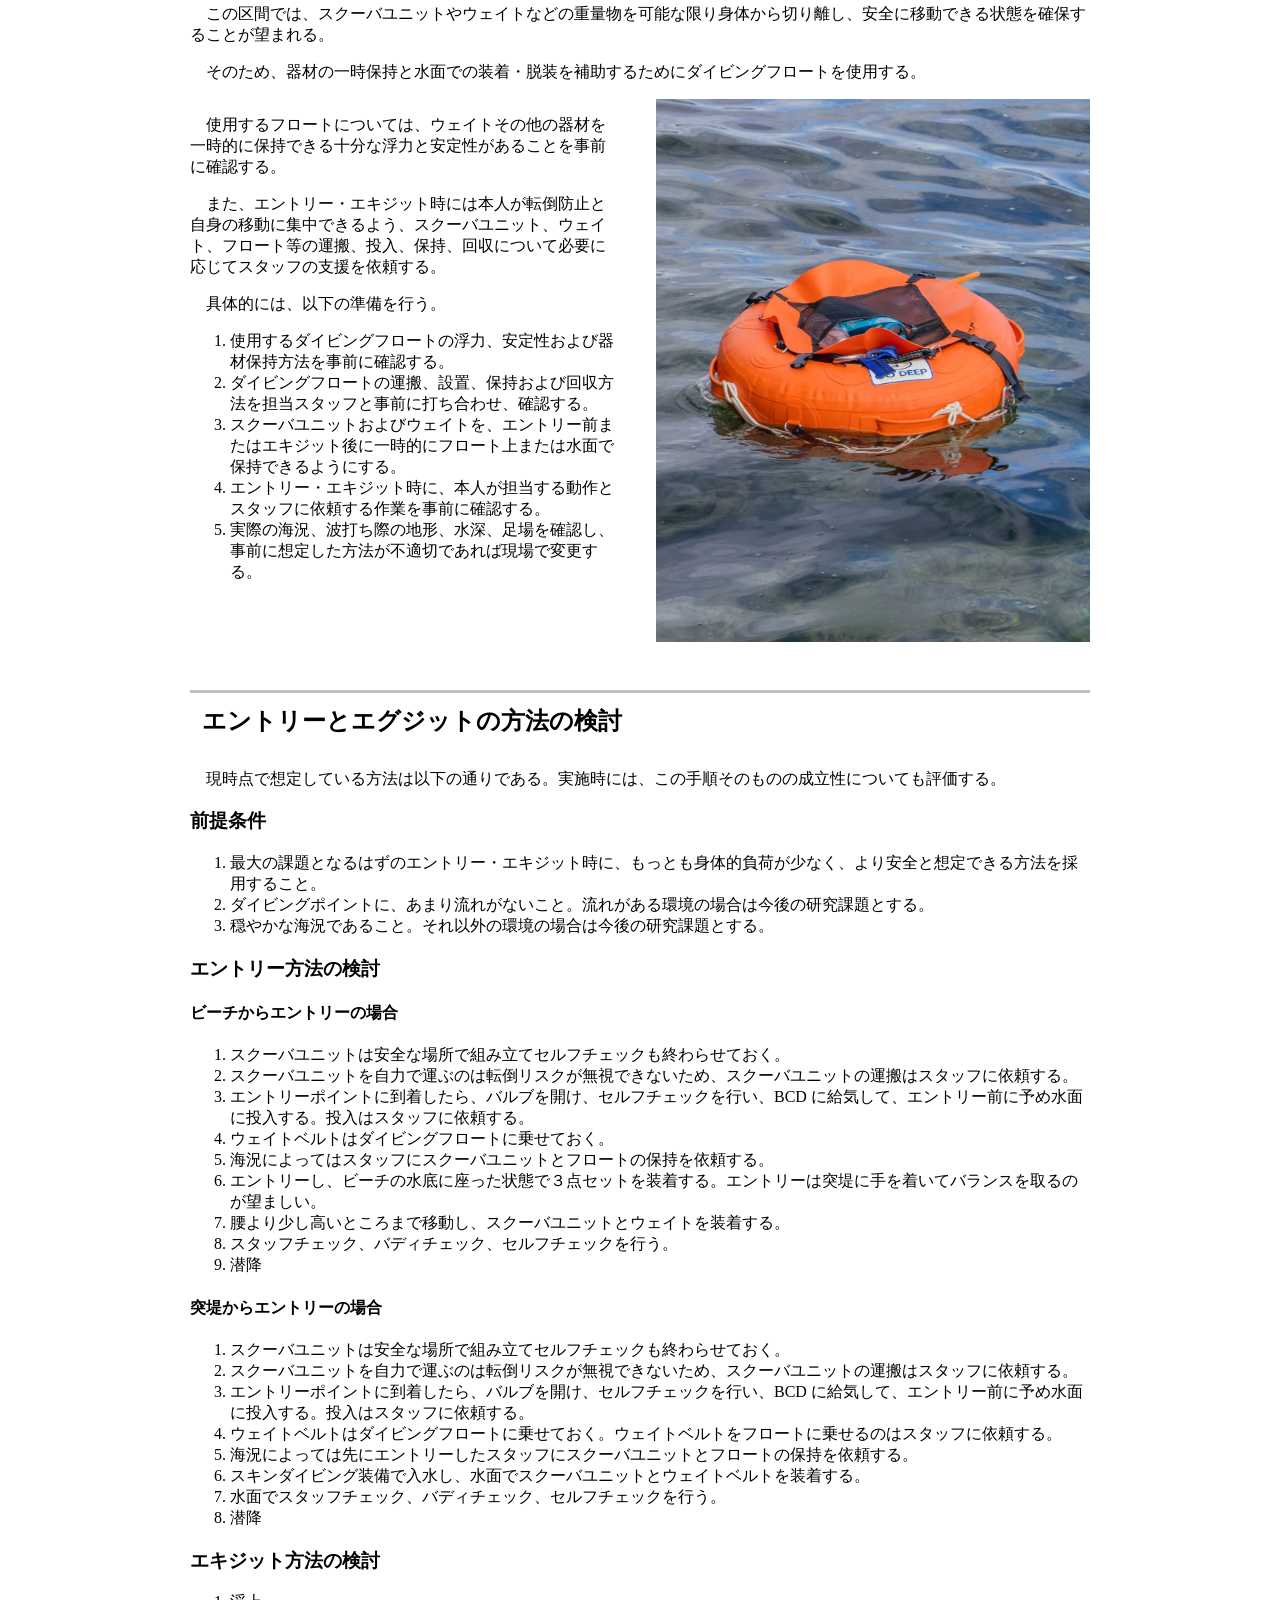
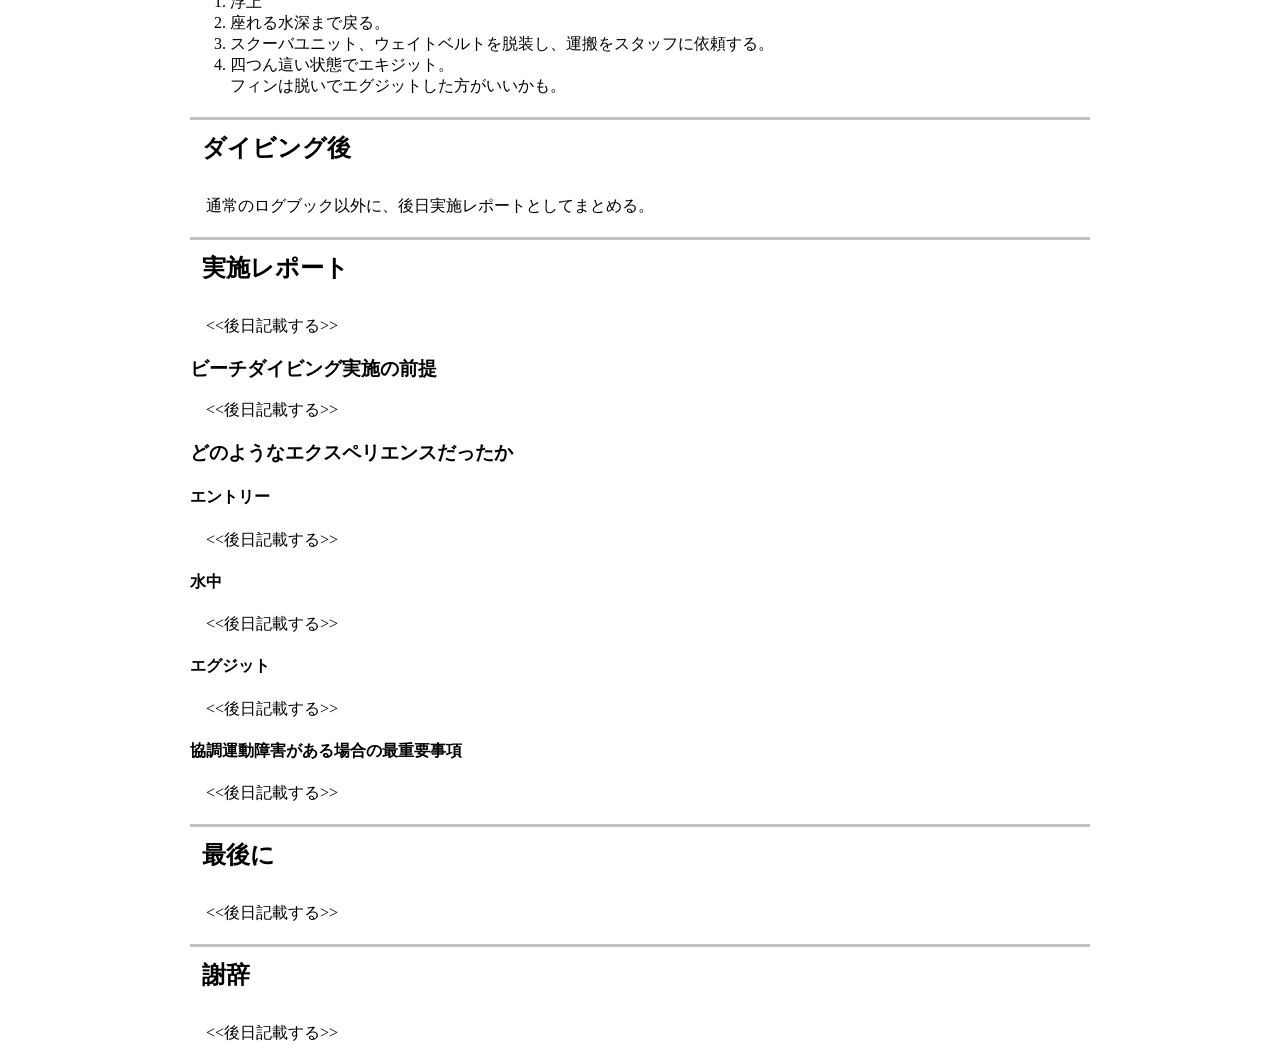
==== commit b08f9569: "色々修正" ====
--- a/beachdive.html
+++ b/beachdive.html
@@ -38,6 +38,7 @@
 	p {
 		text-indent:1em;
 	}
+	/*
 	img.l {
 	    max-width: 100%;
 	    height: auto;
@@ -50,6 +51,7 @@
 	    border-radius: 4px;
 	    box-shadow: 0 2px 8px rgba(0,0,0,0.1);
 	}
+	*/
 	.warning {
 	    background-color: #fff9db;
 	    border: 2px solid #fab005;
@@ -133,8 +135,10 @@
 	</ol>
 
 	<h2>海況など</h2>
-	<p>現在本ダイビングは<strong>実施前</strong>であり、この項はプレイスホルダーである。後日実施後に更新される。</p>
-	<p>本レポートは神戸市須磨区の須磨海岸で 2026 年 99 月 99 日に実施したリトレーニングプログラムのための複数回のビーチダイビング経験に基づく。ダイビングは穏やかな海況にて行われた。</p>
+	<p>&lt;&lt;本項は実施後に更新される。&gt;&gt;</p>
+	<!--
+	<p>本レポートは神戸市須磨区の須磨海岸で 2026 年 10 月 99 日に実施ししたリトレーニングプログラムのための複数回のビーチダイビング経験に基づく。ダイビングは穏やかな海況にて行わるた。</p>
+	-->
 
 	<h2>予想されるリスクシーン</h2>
 	<p>現在の障害状態の特質から、リスクはボートダイブのときと同様に、水中ではなく陸上で高くなると予測される。</p>
@@ -150,16 +154,31 @@
 	<p>特に波打ち際や浅水域では、足場が不安定であることに加え、波や浮力の影響によって身体の安定性が変化する。</p>
 	<p>この区間では、スクーバユニットやウェイトなどの重量物を可能な限り身体から切り離し、安全に移動できる状態を確保することが望まれる。</p>
 	<p>そのため、器材の一時保持と水面での装着・脱装を補助するためにダイビングフロートを使用する。</p>
-	<p>使用するフロートについては、ウェイトその他の器材を一時的に保持できる十分な浮力と安定性があることを事前に確認する。</p>
-	<p>また、エントリー・エキジット時には本人が転倒防止と自身の移動に集中できるよう、スクーバユニット、ウェイト、フロート等の運搬、投入、保持、回収について必要に応じてスタッフの支援を依頼する。</p>
-	<p>具体的には、以下の準備を行う。</p>
-	<ol>
-	<li>使用するダイビングフロートの浮力、安定性および器材保持方法を事前に確認する。</li>
-	<li>ダイビングフロートの運搬、設置、保持および回収方法を担当スタッフと事前に打ち合わせ、確認する。</li>
-	<li>スクーバユニットおよびウェイトを、エントリー前またはエキジット後に一時的にフロート上または水面で保持できるようにする。</li>
-	<li>エントリー・エキジット時に、本人が担当する動作とスタッフに依頼する作業を事前に確認する。</li>
-	<li>実際の海況、波打ち際の地形、水深、足場を確認し、事前に想定した方法が不適切であれば現場で変更する。</li>
-	</ol>
+	<div class="image-unit">
+		<div class="right">
+			<figure class="img-container" data-fullscreen="true">
+				<img
+					class="target-img"
+					loading="lazy"
+					width="1204"
+					height="1505"
+					src="flout01.webp"
+					alt="ダイビング用フロート"
+					title="ダイビング用フロート">
+				<button class="fullscreen-btn">⛶</button>
+			</figure>
+		</div>
+		<p>使用するフロートについては、ウェイトその他の器材を一時的に保持できる十分な浮力と安定性があることを事前に確認する。</p>
+		<p>また、エントリー・エキジット時には本人が転倒防止と自身の移動に集中できるよう、スクーバユニット、ウェイト、フロート等の運搬、投入、保持、回収について必要に応じてスタッフの支援を依頼する。</p>
+		<p>具体的には、以下の準備を行う。</p>
+		<ol>
+		<li>使用するダイビングフロートの浮力、安定性および器材保持方法を事前に確認する。</li>
+		<li>ダイビングフロートの運搬、設置、保持および回収方法を担当スタッフと事前に打ち合わせ、確認する。</li>
+		<li>スクーバユニットおよびウェイトを、エントリー前またはエキジット後に一時的にフロート上または水面で保持できるようにする。</li>
+		<li>エントリー・エキジット時に、本人が担当する動作とスタッフに依頼する作業を事前に確認する。</li>
+		<li>実際の海況、波打ち際の地形、水深、足場を確認し、事前に想定した方法が不適切であれば現場で変更する。</li>
+		</ol>
+	</div>
 
 	<h2>エントリーとエグジットの方法の検討</h2>
 	<p>現時点で想定している方法は以下の通りである。実施時には、この手順そのものの成立性についても評価する。</p>
@@ -209,16 +228,18 @@
 	<p>通常のログブック以外に、後日実施レポートとしてまとめる。</p>
 
 	<h2>実施レポート</h2>
+	<p>&lt;&lt;後日記載する&gt;&gt;</p>
+	<!--
 	<h3>不可能だったこと</h3>
-	<!--
 	<ul>
 	<li>杖の利用<p>時間的制約が多く、行動に身軽さが要求されたため、サービス利用時を含め、常時杖を利用する余裕がなかった。転倒しないように気をつけることで対処した。</p></li>
 	</ul>
 	-->
 
 	<h3>ビーチダイビング実施の前提</h3>
+	<p>&lt;&lt;後日記載する&gt;&gt;</p>
+	<!--
 	<p>ビーチダイビング実施時の前提となった行動や得た支援は以下の通り。</p>
-	<!--
 	<ul>
 	<li>徹底した転倒の予防 (それでも 1 度港の階段で転倒して額を割る。軽傷)</li>
 	<li>徹底した落水の防止</li>
@@ -229,8 +250,9 @@
 
 	<h3>どのようなエクスペリエンスだったか</h3>
 	<h4>エントリー</h4>
-	<!--
-	<p>通常のバックロールエントリーが可能だった。それを可能とした要因としてボートにタンク置き場とそれに直結するベンチが設置されていたことによる。</p>
+	<p>&lt;&lt;後日記載する&gt;&gt;</p>
+	<!--
+	<p></p>
 	<div class="image-unit">
 		<div class="right">
 			<figure class="img-container" data-fullscreen="true">
@@ -241,24 +263,21 @@
 				</figcaption>
 			</figure>
 		</div>
-		<p>これによりセッティングを済ませたスクーバユニットを腰掛けたまま背負うことが可能であった。</p>
-		<p>また立ち上がる際も、ボートのブルワークと画像のタンク立て兼ベンチに手をかけることで転倒を防ぎながら、立ち上がりブルワークに腰掛けることも可能だった。</p>
-		<p>立ち上がる前にフィンを履き、スクーバユニットを背負い、マスクを装着し、セカンドステージを咥えてしまうことで、落水時のリスクも最小限になるし、落ち着いて行動すれば普通にバックロールエントリーが可能だった。</p>
-		<p>また自分の体幹機能障害により落水のリスクがあることを予め伝えていたこともあり、立ち上がってブルワークに腰掛けるまで、ボートキャプテンが落水しないようにファーストステージあたりを掴んでいてくれた。だがそれも 8 本目くらいまでだった。</p>
-	</div>
-	<p>実際に 1m くらいのうねりが入っている日もあったが、立ち上がり時の支援がなくても安定してブルワークに腰掛けてバックロールエントリーが可能だった。</p>
+		<p></p>
+	</div>
+	<p></p>
 	-->
 
 	<h4>水中</h4>
-	<!--
-	<p>水中だが予想通り、陸上より遥かに安定していた。水中で不安定だったのは 21 年のブランク由来の不安定さであって、障害由来ではなかった。協調運動障害の場合、自分のように障害の程度が軽微であれば、水中では障害そのものがさほど問題にはならないケースもあるようである (同じ理由によりおそらく水泳も可能と思われる)。</p>
-	<p>とはいえ障害というものは個人差が非常に大きく、障害の現れ方も人によって異なるため、今回の自分のケースを一般化することは不可能である。協調運動障害を持つ人間自身による客観的評価が必須であり、潜水が困難であれば中止を決断しなければならない。</p>
+	<p>&lt;&lt;後日記載する&gt;&gt;</p>
+	<!--
+	<p></p>
 	-->
 
 	<h4>エグジット</h4>
-	<!--
-	<p>エグジットが課題になるのはわかり切っていた。障害がないとしてもエグジット時が最も事故が発生しやすい局面ということもあり、対策が必要となる。</p>
-	<p>今回は海況がおだやかなときはボートの横に渡しているロープに、スクーバユニットを引っ掛けて、ボートキャプテンに回収してもらうという方法を現地で採用した。</p>
+	<p>&lt;&lt;後日記載する&gt;&gt;</p>
+	<!--
+	<p></p>
 	<div class="image-unit">
 		<div class="right">
 			<figure class="img-container" data-fullscreen="true">
@@ -269,28 +288,18 @@
 				</figcaption>
 			</figure>
 		</div>
-		<p>上のボートの画像をみるとわかるように、ラダーから船首に向かってボートの両サイドにロープが張られている。これは自分のために張られたものではなく、本来はダイバーが水面を移動するのを楽にするための補助ロープである。</p>
-		<p>スクーバユニットを引っ掛けると書いた。具体的には水面で bc がパンパンになるまで吸気し、水面でスキューバユニットを脱装して、セカンドステージをさっきのロープに引っ掛ける。これでスクーバユニットはボートから離れない。</p>
-		<p>ラダーに膝を付いて取り付き、ウエイトベルトははしごに掛ける。あとはフィンを脱いでボートに投げ入れる。</p>
-		<p>あとは落水しないように気を付けながらボートに上がり、安全な場所に移動するだけである。</p>
-		<p>スクーバユニットだが、海況が穏やかであれば上記手順でよい。だがうねりや波があってスクーバユニットがボートから遊離してしまう可能性が強い場合は、ラダーに取り付いてから脱装し、ボートキャプテンに直接渡すしかない。</p>
-		<p>ウエイトやフィンは海況が穏やかなときと同様である。</p>
+		<p></p>
 	</div>
 	-->
 
 	<h4>協調運動障害がある場合の最重要事項</h4>
-	<!--
-	<p>転倒の予防、それに尽きる。転倒は以下の誘引となる。特に水辺での転倒は死亡事故に至る危険性があり特に注意を要する。</p>
+	<p>&lt;&lt;後日記載する&gt;&gt;</p>
+	<!--
+	<p></p>
 	<ul>
-	<li>港でのボート乗船、下船のタイミングでの落水。</li>
-	<li>港でのボートに乗船、下船のタイミングで、埠頭とボートの間に転落して体ごと挟まれる。</li>
-	<li>ポイント、港間の移動中のボートからの落水。</li>
-	<li>ボート上での機材の装着中、脱着中における、ボートからの落水。</li>
-	<li>エグジット時のラダーからの落水。</li>
-	<li>その他、常時転倒による怪我リスク。</li>
+	<li></li>
 	</ul>
-	<p>最後に自分が港で転倒して額を割ったときの状況を述べる。</p>
-	<p>ダイビング・ボートは日本ではたいていの場合、漁港から出港する。漁港には通常、潮の干満に対応するための舟着き階段 (潮位階段と呼ぶことも) という構造物がある。</p>
+	<p></p>
 	<div class="image-unit">
 		<div class="right">
 			<figure class="img-container" data-fullscreen="true">
@@ -303,17 +312,12 @@
 				</figcaption>
 			</figure>
 		</div>
-		<p>この舟着き階段は満潮時は水面下に沈んでいるが、潮が引いていくと水面上に表われる。</p>
-		<p>浮き埠頭がない漁港の場合 (通常漁港に浮き埠頭なんてものはない。ヨットハーバーじゃあるまいし)、この舟着き階段がないと、干潮時に岸壁と船のあいだを人が行き来できない。大潮のときなどは干潮時は岸壁の高さが 1.5m を越えてしまうことすらある。</p>
-		<p>この船着き階段だが、自分が今回訪問した南紀串本の有田漁港のものは 1 段の高低差が大きく、手をつかなければ登れなかった。</p>
-		<p>転倒事故が起きたのは最上段を登り終えようとしていたときだった。おそらくダイビングを終えてボートが港に着いて、ボートを降りようとしている段階で気の緩みがあったのだろう。最後の 1 段を不用意に登って立ち上がろうとしたときに転倒した。</p>
-		<p>協調運動障害のために自分は転倒時に咄嗟に手で転倒時に顔面を地面に打ち付けないようにささえるということができなくなっていた。そのことを完全に失念していた。</p>
-		<p>その結果は額の瘤と擦過傷である。感染を予防するためと経過観察のために翌日のダイビングをキャンセルすることとなった。</p>
-		<p>重大な事故にはならなかったが、協調運動障害がある人はサービスに帰りつくまで、油断することなく、転倒防止を徹底して欲しい。</p>
+		<p></p>
 	</div>
 	-->
 
 	<h2>最後に</h2>
+	<p>&lt;&lt;後日記載する&gt;&gt;</p>
 	<!--
 	<div class="warning">
 		<p><strong>このサイト情報は個人のケースに基づくものであり、必ず医師や専門のダイビングインストラクターと相談の上、実施してください。</strong></p>
@@ -323,6 +327,7 @@
 	-->
 
 	<h2>謝辞</h2>
+	<p>&lt;&lt;後日記載する&gt;&gt;</p>
 	<!--
 	<p>今回のダイビングでは多くの方々の絶大なるご支援をいただきました。これらの人たちの支えがなければ、ダイビングを行うことは不可能でした。また障害を持ちながらのダイビングに対する貴重な意見も賜わりました。心から感謝します。</p>
 	-->
--- a/image-unit.css
+++ b/image-unit.css
@@ -1,83 +1,221 @@
-/* --- 1. 親要素と画像の設定 --- */
+/* =========================================
+   画像 + 全画面表示
+   ========================================= */
+
+/* --- 1. 画像コンテナ --- */
 .img-container {
     position: relative;
-    display: inline-block; /* 枠を画像サイズに合わせる */
+    display: inline-block;
+    max-width: 100%;
     margin: 0;
 }
 
+/* --- 2. 画像本体 --- */
 .target-img {
     display: block;
-    max-width: 100%;
+
+    /* 親要素の幅を超えない */
+    max-width: 100%;
+
+    /* 元画像のアスペクト比を維持 */
+    width: 100%;
     height: auto;
 }
 
-/* --- 2. ボタンの基本デザイン（四角形・1.5em） --- */
+
+/* =========================================
+   全画面表示ボタン
+   ========================================= */
+
 .fullscreen-btn {
     position: absolute;
     top: 15px;
     right: 15px;
     z-index: 10;
-    
-    /* デザイン指示の反映 */
+
+    padding: 6px 10px;
+    border: 1px solid #fff;
     border-radius: 4px;
-    padding: 6px 10px;
+
     background-color: rgba(0, 0, 0, 0.4);
     color: #fff;
-    border: 1px solid #fff;
+
+    font-size: 1.5em;
     cursor: pointer;
-    font-size: 1.5em;
-    
-    /* アニメーション */
-    transition: all 0.3s ease;
-}
-
-/* --- 3. デバイスごとの表示切り替え（ホバー対策） --- */
-
-/* マウス操作ができるデバイス（PCなど） */
+
+    transition:
+        opacity 0.3s ease,
+        visibility 0.3s ease,
+        background-color 0.3s ease,
+        color 0.3s ease;
+}
+
+
+/* =========================================
+   デバイスごとのボタン表示
+   ========================================= */
+
+/* マウスなどホバー可能なデバイス */
 @media (hover: hover) {
     .fullscreen-btn {
         opacity: 0;
         visibility: hidden;
     }
-    /* data-fullscreen="true" かつ ホバー時のみ表示 */
+
     .img-container[data-fullscreen="true"]:hover .fullscreen-btn {
         opacity: 1;
         visibility: visible;
     }
 }
 
-/* タッチ操作のデバイス（スマホ・タブレット） */
+/* タッチ操作を主とするデバイス */
 @media (hover: none) {
-    /* スマホでは最初から表示（ホバーがないため） */
     .fullscreen-btn {
         opacity: 1;
         visibility: visible;
     }
 }
 
-/* ホバー時の色反転（PC用） */
+/* ボタンのホバー */
 .fullscreen-btn:hover {
     background-color: #fff;
     color: #000;
 }
 
-/* --- 4. 無効化パラメーターの強制適用 --- */
-/* false の時はデバイス問わず絶対に表示しない */
+/* 全画面表示無効 */
 .img-container[data-fullscreen="false"] .fullscreen-btn {
     display: none !important;
 }
 
-/* --- 5. 全画面表示時のスタイル（画像のみ） --- */
+
+/* =========================================
+   全画面表示
+   ========================================= */
+
+/*
+ * img要素自体を画面いっぱいの領域にして、
+ * object-fit: contain で元画像の比率を維持する。
+ *
+ * 余白部分は黒背景になる。
+ */
 .target-img:fullscreen {
-    object-fit: contain;      /* アスペクト比を維持 */
     width: 100vw;
     height: 100vh;
-    background-color: #000;   /* 背景黒 */
-}
-
-/* Safari向け */
+    max-width: none;
+    max-height: none;
+
+    object-fit: contain;
+
+    background-color: #000;
+}
+
+/* Safari */
 .target-img:-webkit-full-screen {
-    width: 100%;
-    height: 100%;
+    width: 100vw;
+    height: 100vh;
+    max-width: none;
+    max-height: none;
+
     object-fit: contain;
-}
+
+    background-color: #000;
+}
+
+
+/* =========================================
+   画像 + テキスト回り込みレイアウト
+   ========================================= */
+
+.image-unit {
+    width: 100%;
+    margin-bottom: 2em;
+
+    /*
+     * floatした子要素を親要素内に収める。
+     * display: flow-root のほうが、
+     * overflow: hidden より副作用が少ない。
+     */
+    display: flow-root;
+}
+
+
+/* =========================================
+   左画像
+   ========================================= */
+
+.image-unit .left {
+    float: left;
+
+    /*
+     * paddingを含めて50%。
+     * content-box にすると
+     * 「50% + 1em」になってしまうため border-box を使用。
+     */
+    width: 50%;
+    padding-right: 1em;
+
+    box-sizing: border-box;
+}
+
+
+/* =========================================
+   右画像
+   ========================================= */
+
+.image-unit .right {
+    float: right;
+
+    width: 50%;
+    padding-left: 1em;
+
+    box-sizing: border-box;
+}
+
+
+/* =========================================
+   image-unit 内の figure / img
+   ========================================= */
+
+.image-unit figure.img-container {
+    /*
+     * 上の .img-container の inline-block を上書きし、
+     * .left / .right の幅いっぱいを使用する。
+     */
+    display: block;
+    width: 100%;
+    max-width: 100%;
+
+    margin: 0;
+}
+
+.image-unit .target-img {
+    display: block;
+
+    /*
+     * figureの横幅に合わせて画像を縮小・拡大。
+     * height:auto により元画像の縦横比を維持。
+     */
+    width: 100%;
+    height: auto;
+    max-width: 100%;
+}
+
+
+/* =========================================
+   レスポンシブ
+   900px以下では縦並び
+   ========================================= */
+
+@media screen and (max-width: 900px) {
+    .image-unit .left,
+    .image-unit .right {
+        float: none;
+
+        width: 100%;
+
+        padding-left: 0;
+        padding-right: 0;
+
+        margin-bottom: 1em;
+    }
+}
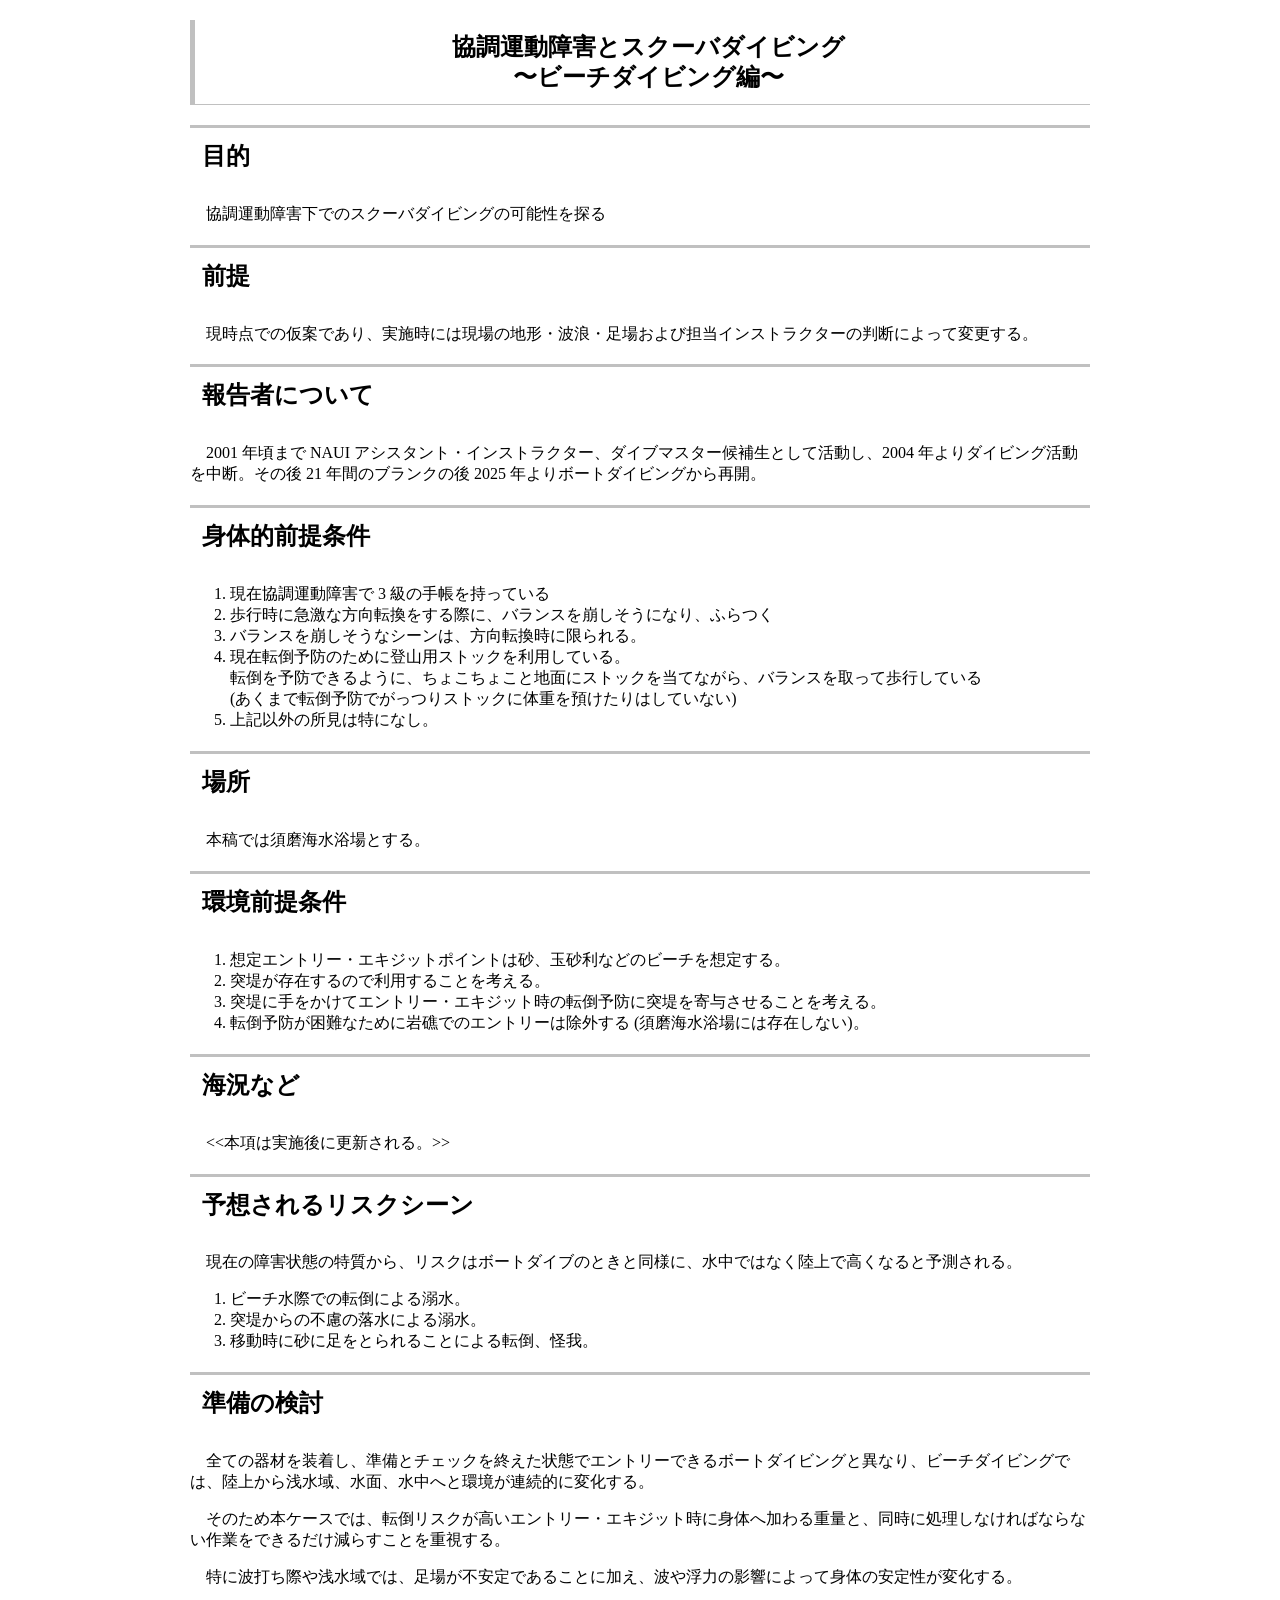
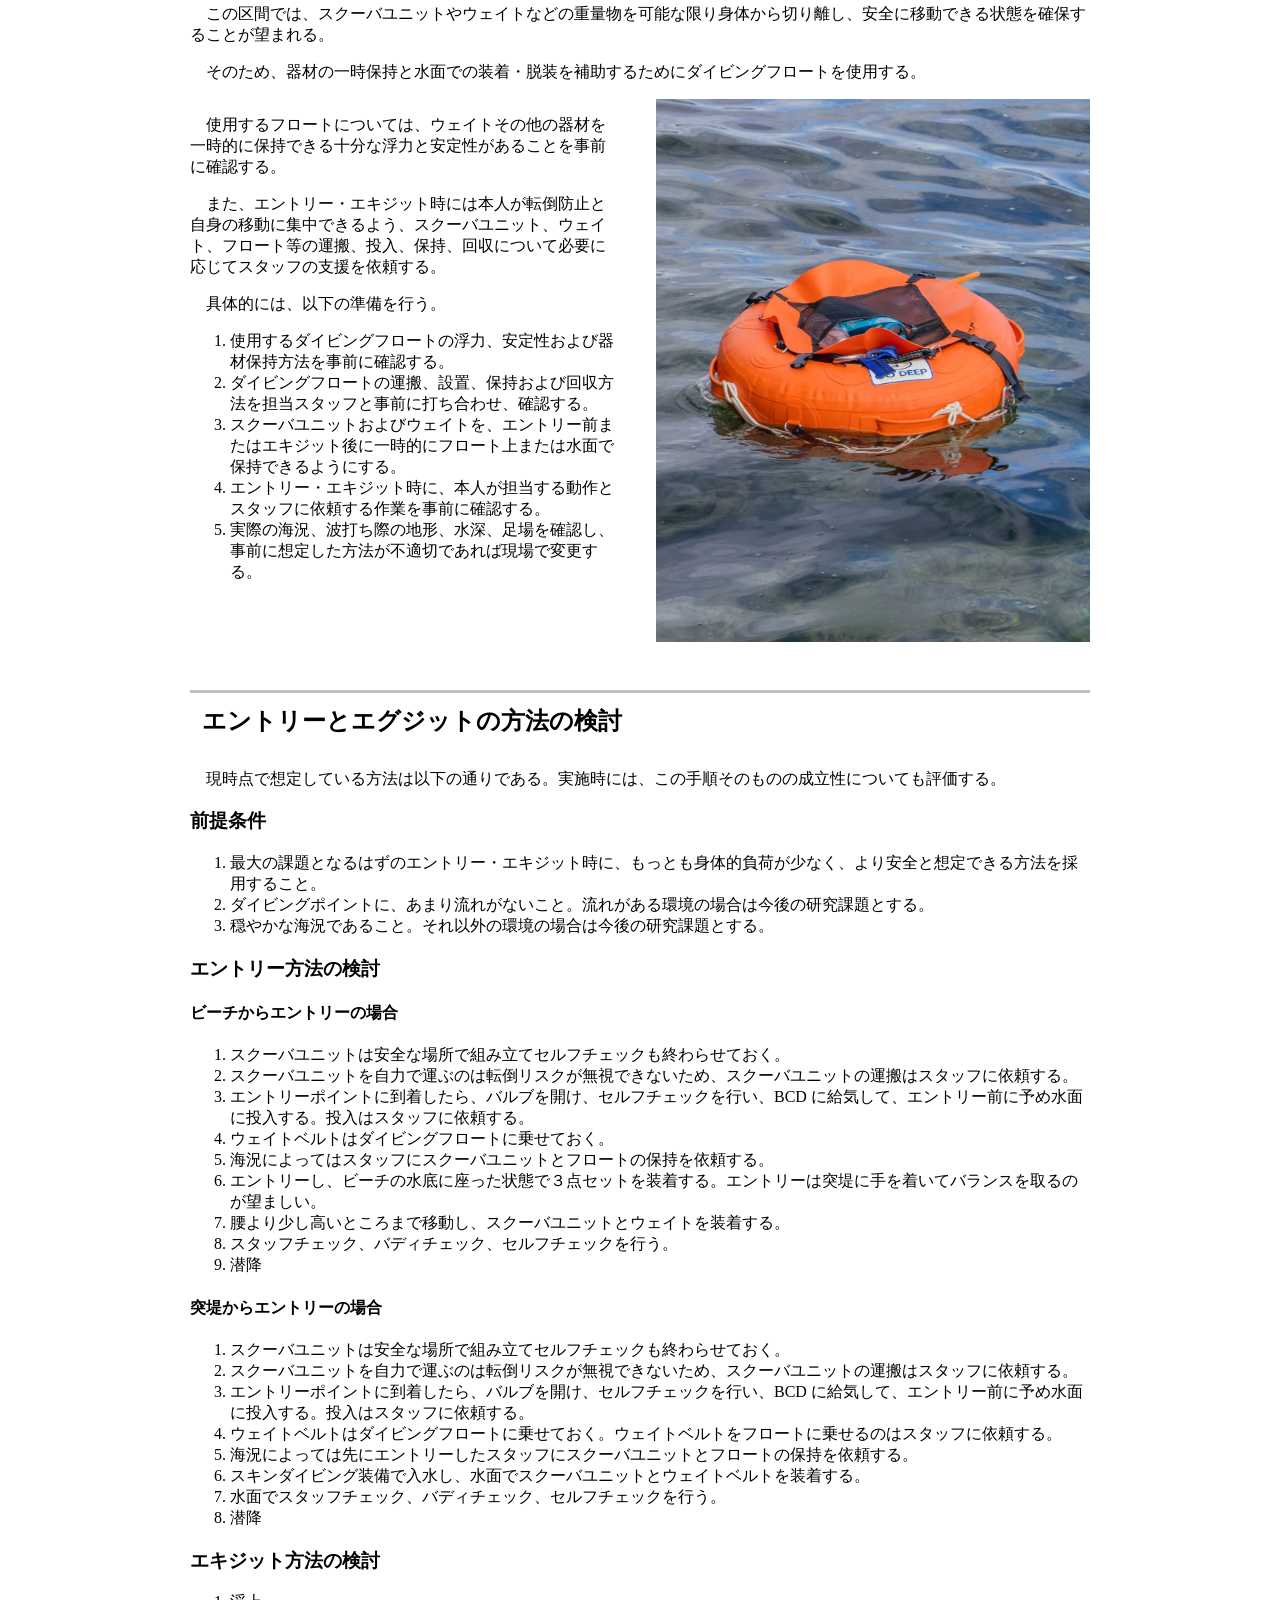
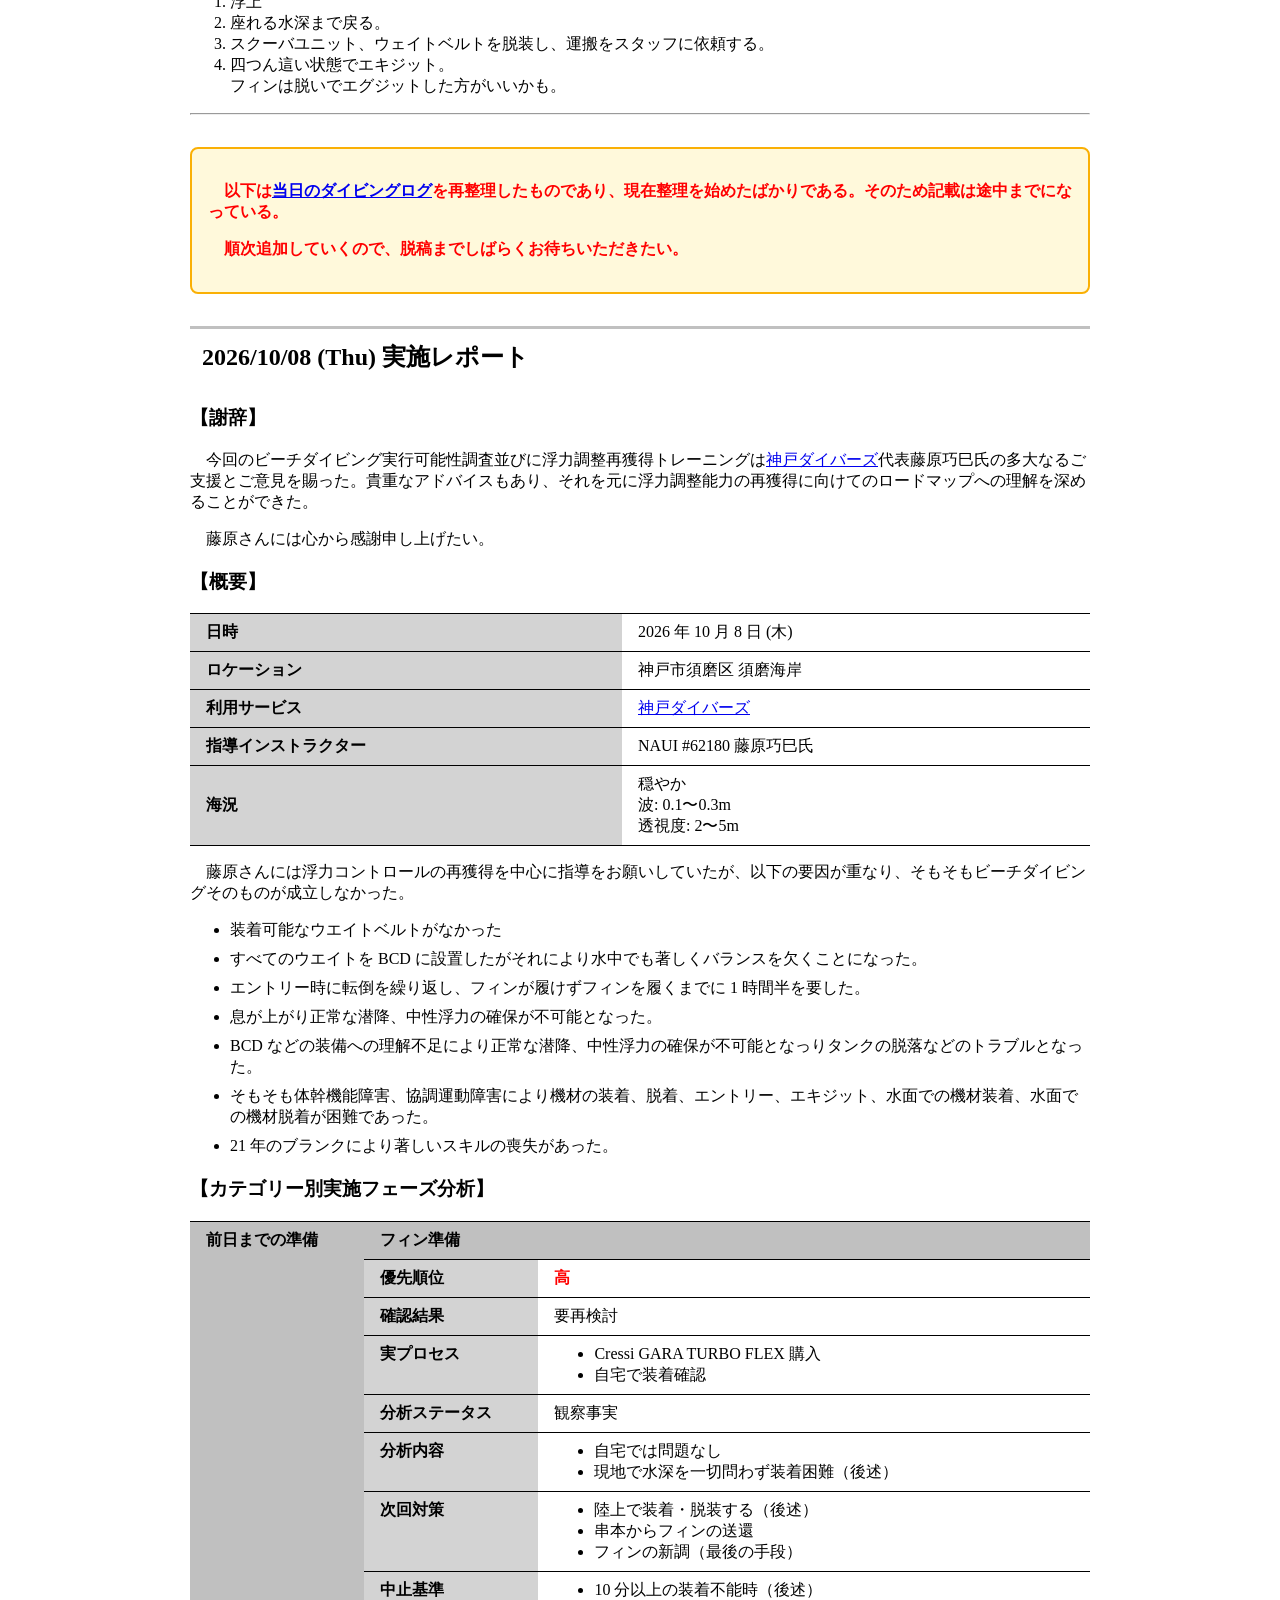
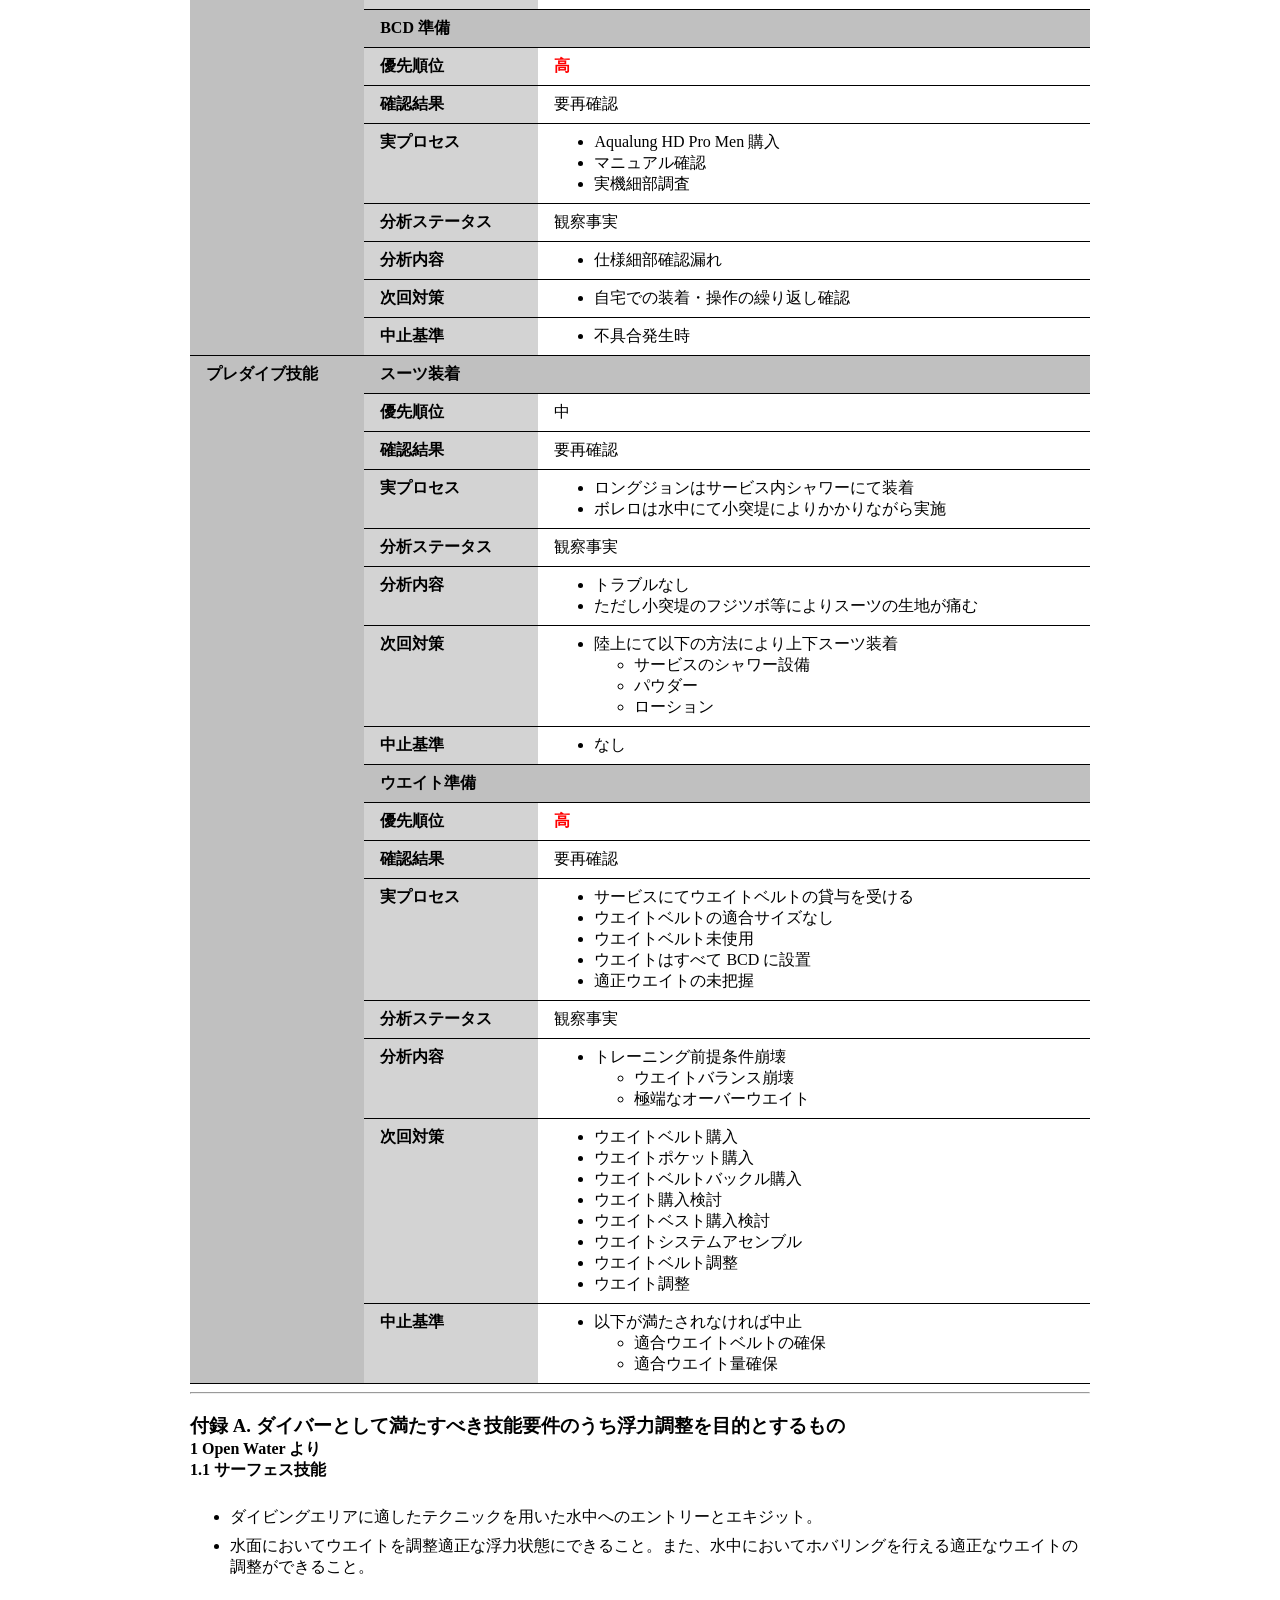
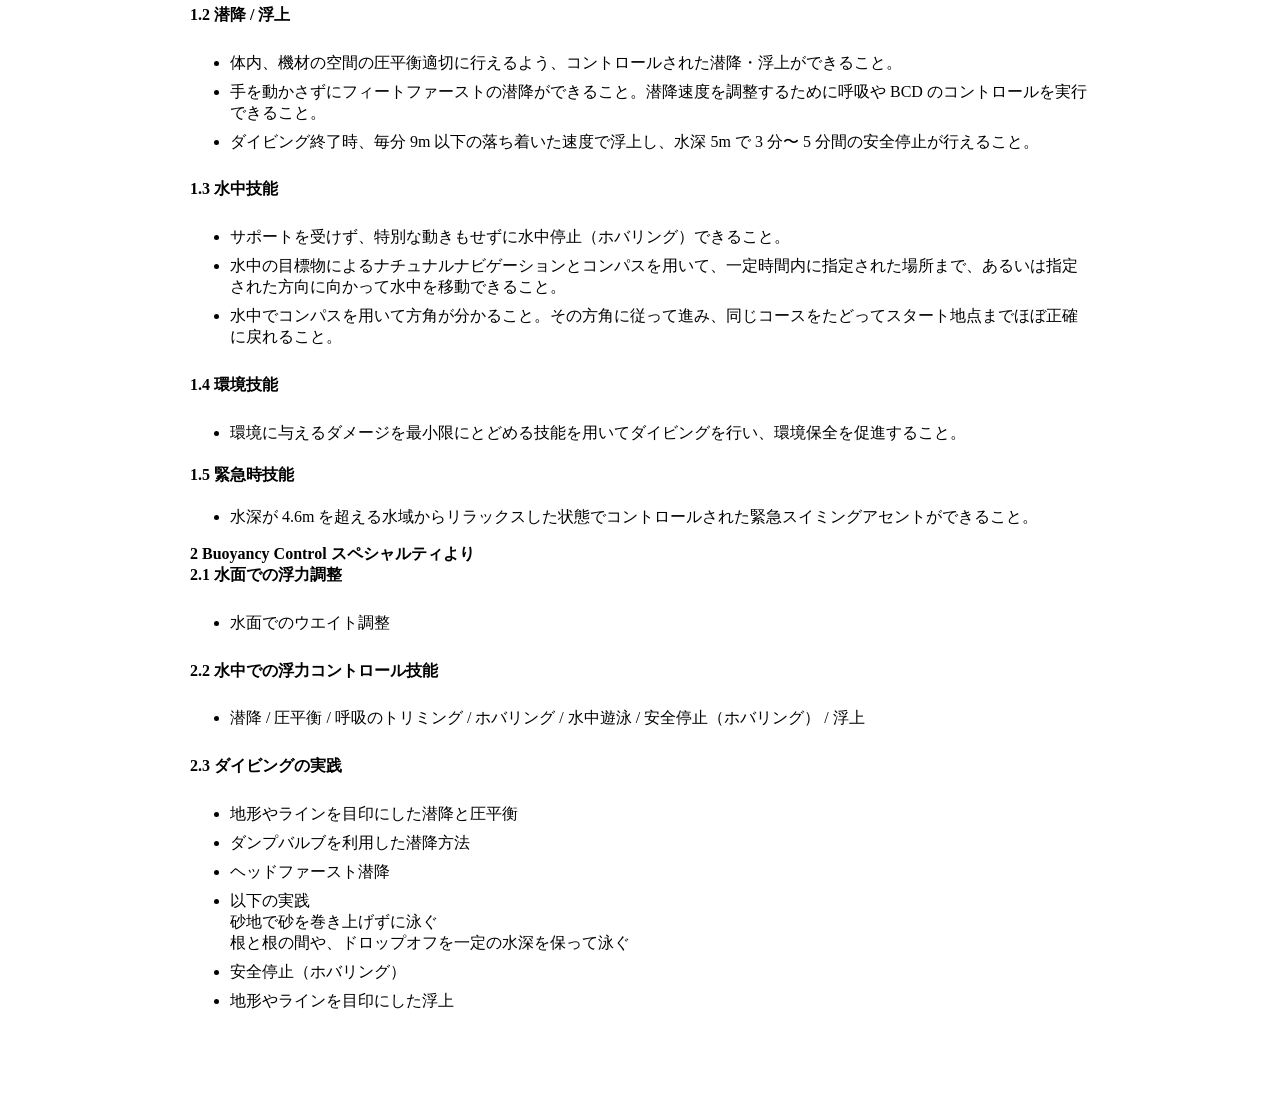
==== commit 3ffe877a: "write 2026/10/08's" ====
--- a/beachdive.html
+++ b/beachdive.html
@@ -12,78 +12,10 @@
 	<meta property="og:description" content="協調運動障害を持つダイバーが実際にビーチダイビングを行った際の安全対策と経験の記録。">
 	<meta property="og:image" content="https://mitsugu.github.io/disability-diving/PXL_20250910_072854434.jpg">
 	<meta property="og:url" content="https://mitsugu.github.io/disability-diving/beachdive.html">
+	<link rel="stylesheet" href="index.css" />
 	<link rel="stylesheet" href="image-unit.css" />
 	<script defer src="image-unit.js"></script>
 	<link rel="stylesheet" href="wrappedmedia.css" />
-	<style>
-	body {
-		max-width: 900px;
-		width: 90%;
-		margin:auto;
-	}
-	h1 {
-		text-align:center;
-		padding:0.5em 0em 0.5em 0.5em;
-		border-width:0px 0px 1px 5px;
-		border-style:solid;
-		border-color:silver;
-		line-height:1.25em;
-	}
-	h2 {
-		padding:0.5em 0em 0.5em 0.5em;
-		border-width:3px 0px 0px 0px;
-		border-style:solid;
-		border-color:silver;
-	}
-	p {
-		text-indent:1em;
-	}
-	/*
-	img.l {
-	    max-width: 100%;
-	    height: auto;
-	    border-radius: 4px;
-	    box-shadow: 0 2px 8px rgba(0,0,0,0.1);
-	}
-	img.p {
-	    height: auto;
-	    max-width: 512px;
-	    border-radius: 4px;
-	    box-shadow: 0 2px 8px rgba(0,0,0,0.1);
-	}
-	*/
-	.warning {
-	    background-color: #fff9db;
-	    border: 2px solid #fab005;
-	    padding: 1em;
-	    border-radius: 8px;
-	    margin: 2em 0;
-	}
-	ul > li {
-		margin-top:0.5em;
-	}
-	ul > li >  p {
-		margin-top:0em;
-		margin-bottom:0em;
-	}
-	ul > li > div > p {
-		margin-top:0em;
-		margin-bottom:0em;
-	}
-	#trouble-content {
-		display: none;
-	}
-	#trouble-content:target {
-		display: block;
-	}
-	#trouble-content_02 {
-		display: none;
-	}
-
-	#trouble-content_02:target {
-		display: block;
-	}
-	</style>
 	<script type="application/ld+json">
 		{
 		 "@context": "https://schema.org",
@@ -105,6 +37,7 @@
 <main>
 <article>
 	<h1>協調運動障害とスクーバダイビング<br>〜ビーチダイビング編〜</h1>
+	<!-- {{{ -->
 	<h2>目的</h2>
 	<p>協調運動障害下でのスクーバダイビングの可能性を探る</p>
 
@@ -223,114 +156,290 @@
 	<li>スクーバユニット、ウェイトベルトを脱装し、運搬をスタッフに依頼する。</li>
 	<li>四つん這い状態でエキジット。<br>フィンは脱いでエグジットした方がいいかも。</li>
 	</ol>
-
-	<h2>ダイビング後</h2>
-	<p>通常のログブック以外に、後日実施レポートとしてまとめる。</p>
-
-	<h2>実施レポート</h2>
-	<p>&lt;&lt;後日記載する&gt;&gt;</p>
+	<!-- }}} -->
+
+	<hr>
+	<blockquote class="warning">
+		<p>以下は<a href="https://mitsugu.github.io/divinglogbook/2026/2026100801.html" class="external" target="_blank">当日のダイビングログ</a>を再整理したものであり、現在整理を始めたばかりである。そのため記載は途中までになっている。</p>
+		<p>順次追加していくので、脱稿までしばらくお待ちいただきたい。</p>
+	</blockquote>
+
+	<h2 id="first_reports">2026/10/08 (Thu) 実施レポート</h2>
+	<h3>【謝辞】</h3>
+	<p>今回のビーチダイビング実行可能性調査並びに浮力調整再獲得トレーニングは<a href="https://kobe-sionn.com/" class="external" target="_blank">神戸ダイバーズ</a>代表藤原巧巳氏の多大なるご支援とご意見を賜った。貴重なアドバイスもあり、それを元に浮力調整能力の再獲得に向けてのロードマップへの理解を深めることができた。</p>
+	<p>藤原さんには心から感謝申し上げたい。</p>
+
+	<h3>【概要】</h3>
+	<table class="abstruct">
+	<tbody>
+	<tr class="headline underline">
+		<th>日時</th>
+		<td>2026 年 10 月 8 日 (木)</td>
+	</tr>
+	<tr class="underline">
+		<th>ロケーション</th>
+		<td>神戸市須磨区 須磨海岸</td>
+	</tr>
+	<tr class="underline">
+		<th>利用サービス</th>
+		<td><a href="https://kobe-sionn.com/" class="external" target="_blank">神戸ダイバーズ</a></td>
+	</tr>
+	<tr class="underline">
+		<th>指導インストラクター</th>
+		<td>NAUI #62180 藤原巧巳氏</td>
+	</tr>
+	<tr class="underline">
+		<th>海況</th>
+		<td>穏やか<br>波: 0.1〜0.3m<br>透視度: 2〜5m</td>
+	</tr>
+	</tbody>
+	</table>
+	<p>藤原さんには浮力コントロールの再獲得を中心に指導をお願いしていたが、以下の要因が重なり、そもそもビーチダイビングそのものが成立しなかった。</p>
+	<ul>
+	<li>装着可能なウエイトベルトがなかった</li>
+	<li>すべてのウエイトを BCD に設置したがそれにより水中でも著しくバランスを欠くことになった。</li>
+	<li>エントリー時に転倒を繰り返し、フィンが履けずフィンを履くまでに 1 時間半を要した。</li>
+	<li>息が上がり正常な潜降、中性浮力の確保が不可能となった。</li>
+	<li>BCD などの装備への理解不足により正常な潜降、中性浮力の確保が不可能となっりタンクの脱落などのトラブルとなった。</li>
+	<li>そもそも体幹機能障害、協調運動障害により機材の装着、脱着、エントリー、エキジット、水面での機材装着、水面での機材脱着が困難であった。</li>
+	<li>21 年のブランクにより著しいスキルの喪失があった。</li>
+	</ul>
+
+	<h3>【カテゴリー別実施フェーズ分析】</h3>
 	<!--
-	<h3>不可能だったこと</h3>
-	<ul>
-	<li>杖の利用<p>時間的制約が多く、行動に身軽さが要求されたため、サービス利用時を含め、常時杖を利用する余裕がなかった。転倒しないように気をつけることで対処した。</p></li>
-	</ul>
+		分析ステータス
+		観察事実。実際に確認できたこと
+		解釈・仮説。事実から推定したこと
+		未検証事項。次回以降に確かめること
 	-->
-
-	<h3>ビーチダイビング実施の前提</h3>
-	<p>&lt;&lt;後日記載する&gt;&gt;</p>
+	<table class="specifics">
+	<tbody>
+	<tr class="category">
+		<th rowspan="16">前日までの準備</th>
+		<th colspan="2">フィン準備</th>
+	</tr>
+	<tr><th>優先順位</th><td class="caution">高</td></tr>
+	<tr><th>確認結果</th><td>要再検討</td></tr>
+	<tr><th>実プロセス</th><td>
+		<ul>
+		<li>Cressi GARA TURBO FLEX 購入</li>
+		<li>自宅で装着確認</li>
+		</ul>
+	</td></tr>
+	<tr><th>分析ステータス</th><td>観察事実</td></tr>
+	<tr><th>分析内容</th><td>
+		 <ul>
+		 <li>自宅では問題なし</li>
+		 <li>現地で水深を一切問わず装着困難（後述）</li>
+		 </ul>
+	</td></tr>
+	<tr><th>次回対策</th><td>
+		<ul>
+		<li>陸上で装着・脱装する（後述）</li>
+		<li>串本からフィンの送還</li>
+		<li>フィンの新調（最後の手段）</li>
+		</ul>
+	</td></tr>
+	<tr><th>中止基準</th><td>
+		<ul>
+		<li>10 分以上の装着不能時（後述）</li>
+		</ul>
+	</td></tr>
+
+	<tr><th colspan="2">BCD 準備</th></tr>
+	<tr><th>優先順位</th><td class="caution">高</td></tr>
+	<tr><th>確認結果</th><td>要再確認</td></tr>
+	<tr><th>実プロセス</th><td>
+		<ul>
+		<li>Aqualung HD Pro Men 購入</li>
+		<li>マニュアル確認</li>
+		<li>実機細部調査</li>
+		</ul>
+	</td></tr>
+	<tr><th>分析ステータス</th><td>観察事実</td></tr>
+	<tr><th>分析内容</th><td>
+		 <ul>
+		 <li>仕様細部確認漏れ</li>
+		 </ul>
+	</td></tr>
+	<tr><th>次回対策</th><td>
+		<ul>
+		<li>自宅での装着・操作の繰り返し確認</li>
+		</ul>
+	</td></tr>
+	<tr><th>中止基準</th><td>
+		<ul>
+		<li>不具合発生時</li>
+		</ul>
+	</td></tr>
+	<tr class="category">
+		<th rowspan="16">プレダイブ技能</th>
+		<th colspan="2">スーツ装着</th>
+	</tr>
+	<tr><th>優先順位</th><td>中</td></tr>
+	<tr><th>確認結果</th><td>要再確認</td></tr>
+	<tr><th>実プロセス</th><td>
+		<ul>
+		<li>ロングジョンはサービス内シャワーにて装着</li>
+		<li>ボレロは水中にて小突堤によりかかりながら実施</li>
+		</ul>
+	</td></tr>
+	<tr><th>分析ステータス</th><td>観察事実</td></tr>
+	<tr><th>分析内容</th><td>
+		 <ul>
+		 <li>トラブルなし</li>
+		 <li>ただし小突堤のフジツボ等によりスーツの生地が痛む</li>
+		 </ul>
+	</td></tr>
+	<tr><th>次回対策</th><td>
+		<ul>
+		<li>陸上にて以下の方法により上下スーツ装着
+			<ul>
+			<li>サービスのシャワー設備</li>
+			<li>パウダー</li>
+			<li>ローション</li>
+			</ul>
+		</li>
+		</ul>
+	</td></tr>
+	<tr><th>中止基準</th><td>
+		<ul>
+		<li>なし</li>
+		</ul>
+	</td></tr>
+
+	<tr class="category">
+		<th colspan="2">ウエイト準備</th>
+	</tr>
+	<tr><th>優先順位</th><td class="caution">高</td></tr>
+	<tr><th>確認結果</th><td>要再確認</td></tr>
+	<tr><th>実プロセス</th><td>
+		<ul>
+		<li>サービスにてウエイトベルトの貸与を受ける</li>
+		<li>ウエイトベルトの適合サイズなし</li>
+		<li>ウエイトベルト未使用</li>
+		<li>ウエイトはすべて BCD に設置</li>
+		<li>適正ウエイトの未把握</li>
+		</ul>
+	</td></tr>
+	<tr><th>分析ステータス</th><td>観察事実</td></tr>
+	<tr><th>分析内容</th><td>
+		 <ul>
+		 <li>トレーニング前提条件崩壊
+		 	<ul>
+			<li>ウエイトバランス崩壊</li>
+		 	<li>極端なオーバーウエイト</li>
+			</ul>
+		</li>
+		</ul>
+	</td></tr>
+	<tr><th>次回対策</th><td>
+		<ul>
+		<li>ウエイトベルト購入</li>
+		<li>ウエイトポケット購入</li>
+		<li>ウエイトベルトバックル購入</li>
+		<li>ウエイト購入検討</li>
+		<li>ウエイトベスト購入検討</li>
+		<li>ウエイトシステムアセンブル</li>
+		<li>ウエイトベルト調整</li>
+		<li>ウエイト調整</li>
+		</ul>
+	</td></tr>
+	<tr><th>中止基準</th><td>
+		<ul>
+		<li>以下が満たされなければ中止
+			<ul>
+			<li>適合ウエイトベルトの確保</li>
+			<li>適合ウエイト量確保</li>
+			</ul>
+		</li>
+		</ul>
+	</td></tr>
+	</tbody>
+	</table>
+
+	<!-- {{{ -->
+	<hr>
+	<h3 class="remove_bottom_margin">付録 A. ダイバーとして満たすべき技能要件のうち浮力調整を目的とするもの</h3>
+	<h4 class="remove_top_margin remove_bottom_margin">1 Open Water より</h4>
+	<h5 class="remove_top_margin">1.1 サーフェス技能</h5>
+	<ul>
+	<li>ダイビングエリアに適したテクニックを用いた水中へのエントリーとエキジット。</li>
+	<li>水面においてウエイトを調整適正な浮力状態にできること。また、水中においてホバリングを行える適正なウエイトの調整ができること。</li>
+	</ul>
+
+	<h5>1.2 潜降 / 浮上</h5>
+	<ul>
+	<li>体内、機材の空間の圧平衡適切に行えるよう、コントロールされた潜降・浮上ができること。
+	<li>手を動かさずにフィートファーストの潜降ができること。潜降速度を調整するために呼吸や BCD のコントロールを実行できること。</li>
+	<li>ダイビング終了時、毎分 9m 以下の落ち着いた速度で浮上し、水深 5m で 3 分〜 5 分間の安全停止が行えること。</li>
+	</ul>
+
+	<h5>1.3 水中技能</h5>
+	<ul>
+	<li>サポートを受けず、特別な動きもせずに水中停止（ホバリング）できること。</li>
+	<li>水中の目標物によるナチュナルナビゲーションとコンパスを用いて、一定時間内に指定された場所まで、あるいは指定された方向に向かって水中を移動できること。</li>
+	<li>水中でコンパスを用いて方角が分かること。その方角に従って進み、同じコースをたどってスタート地点までほぼ正確に戻れること。</li>
+	</ul>
+
+	<h5>1.4 環境技能</h5>
+	<ul>
+	<li>環境に与えるダメージを最小限にとどめる技能を用いてダイビングを行い、環境保全を促進すること。</li>
+	</ul>
+
+	<h4>1.5 緊急時技能</h4>
+	<ul>
+	<li>水深が 4.6m を超える水域からリラックスした状態でコントロールされた緊急スイミングアセントができること。</li>
+	</ul>
+
+	<h4 class="remove_top_margin remove_bottom_margin">2 Buoyancy Control スペシャルティより</h4>
+	<h5 class="remove_top_margin">2.1 水面での浮力調整</h5>
+	<ul>
+	<li>水面でのウエイト調整</li>
+	</ul>
+
+	<h5>2.2 水中での浮力コントロール技能</h5>
+	<ul>
+	<li>潜降 / 圧平衡 / 呼吸のトリミング / ホバリング / 水中遊泳 / 安全停止（ホバリング） / 浮上</li>
+	</ul>
+	<h5>2.3 ダイビングの実践</h5>
+	<ul>
+	<li>地形やラインを目印にした潜降と圧平衡</li>
+	<li>ダンプバルブを利用した潜降方法</li>
+	<li>ヘッドファースト潜降</li>
+	<li>以下の実践<br>
+	砂地で砂を巻き上げずに泳ぐ<br>
+	根と根の間や、ドロップオフを一定の水深を保って泳ぐ
+	</li>
+	<li>安全停止（ホバリング）</li>
+	<li>地形やラインを目印にした浮上</li>
+	</ul>
+	<!-- }}} -->
+
 	<!--
-	<p>ビーチダイビング実施時の前提となった行動や得た支援は以下の通り。</p>
-	<ul>
-	<li>徹底した転倒の予防 (それでも 1 度港の階段で転倒して額を割る。軽傷)</li>
-	<li>徹底した落水の防止</li>
-	<li>エントリー、エグジット時のボート・キャプテンによる落水防止補助</li>
-	<li>サービスオーナーによる乗船、エントリー、ダイビング中、エグジット、下船までの観察と口頭による指示</li>
-	</ul>
-	-->
-
-	<h3>どのようなエクスペリエンスだったか</h3>
-	<h4>エントリー</h4>
-	<p>&lt;&lt;後日記載する&gt;&gt;</p>
-	<!--
-	<p></p>
 	<div class="image-unit">
-		<div class="right">
+		<div class="left">
 			<figure class="img-container" data-fullscreen="true">
-				<img class="target-img" loading="lazy" width="512" height="341" src="PXL_20250910_072854434.jpg" alt="ボートダイビングのタンクラックとベンチ">
-				<button class="fullscreen-btn">⛶</button>
+				<img
+					class="target-img"
+					src="fig2026100601.jpg"
+					alt=""
+					width="512"
+					height="384"
+					loading="lazy"
+				>
 				<figcaption>
-					ボートダイビングのタンクラックとベンチ
 				</figcaption>
-			</figure>
-		</div>
-		<p></p>
-	</div>
-	<p></p>
-	-->
-
-	<h4>水中</h4>
-	<p>&lt;&lt;後日記載する&gt;&gt;</p>
-	<!--
-	<p></p>
-	-->
-
-	<h4>エグジット</h4>
-	<p>&lt;&lt;後日記載する&gt;&gt;</p>
-	<!--
-	<p></p>
-	<div class="image-unit">
-		<div class="right">
-			<figure class="img-container" data-fullscreen="true">
-				<img class="target-img" loading="lazy" width="512" height="340" src="IMGP7563.jpg" alt="バウからスターンにかけてラインが設置されているダイビングボート">
-				<button class="fullscreen-btn">⛶</button>
-				<figcaption>
-					バウからスターンにかけてラインが設置されているダイビングボート
-				</figcaption>
+				<button
+					type="button"
+					aria-label="画像を全画面表示"
+					class="fullscreen-btn"
+				>⛶</button>
 			</figure>
 		</div>
 		<p></p>
 	</div>
 	-->
-
-	<h4>協調運動障害がある場合の最重要事項</h4>
-	<p>&lt;&lt;後日記載する&gt;&gt;</p>
-	<!--
-	<p></p>
-	<ul>
-	<li></li>
-	</ul>
-	<p></p>
-	<div class="image-unit">
-		<div class="right">
-			<figure class="img-container" data-fullscreen="true">
-				<img class="target-img" loading="lazy" width="340" height="512" src="IMGP8632.jpg" alt="和歌山県串本町有田漁港の舟着き階段" title="和歌山県串本町有田漁港の舟着き階段">
-				<button class="fullscreen-btn">⛶</button>
-				<figcaption>
-					和歌山県串本町有田漁港の舟着き階段。<br>
-					撮影は干潮時で階段全体が海面上に露出している。<br>
-					満潮時は黒ずんでいるあたりまで水没する。つまりほぼ完全に水没する。
-				</figcaption>
-			</figure>
-		</div>
-		<p></p>
-	</div>
-	-->
-
-	<h2>最後に</h2>
-	<p>&lt;&lt;後日記載する&gt;&gt;</p>
-	<!--
-	<div class="warning">
-		<p><strong>このサイト情報は個人のケースに基づくものであり、必ず医師や専門のダイビングインストラクターと相談の上、実施してください。</strong></p>
-		<p>障害の程度、状態は個人個人によって大きく異ります。このサイトの情報を決して鵜飲みにするのではなく、繰り返しになりますが、医師、インストラクター、ボートキャプテン等の支援者に必ず相談してください。</p>
-		<p>また自分自身の障害の評価作業も必ず行なってください。障害を持ちながらダイビングを再開するのに必須な作業です。</p>
-	</div>
-	-->
-
-	<h2>謝辞</h2>
-	<p>&lt;&lt;後日記載する&gt;&gt;</p>
-	<!--
-	<p>今回のダイビングでは多くの方々の絶大なるご支援をいただきました。これらの人たちの支えがなければ、ダイビングを行うことは不可能でした。また障害を持ちながらのダイビングに対する貴重な意見も賜わりました。心から感謝します。</p>
-	-->
 </article>
 </main>
 </body>
--- a/index.css
+++ b/index.css
@@ -0,0 +1,129 @@
+body {
+	max-width: 900px;
+	width: 90%;
+	margin-top:auto;
+	margin-left:auto;
+	margin-right:auto;
+	margin-bottom:6em;
+}
+h1 {
+	text-align:center;
+	padding:0.5em 0em 0.5em 0.5em;
+	border-width:0px 0px 1px 5px;
+	border-style:solid;
+	border-color:silver;
+	line-height:1.25em;
+}
+h2 {
+	padding:0.5em 0em 0.5em 0.5em;
+	border-width:3px 0px 0px 0px;
+	border-style:solid;
+	border-color:silver;
+}
+p {
+	text-indent:1em;
+}
+/*
+img.l {
+    max-width: 100%;
+    height: auto;
+    border-radius: 4px;
+    box-shadow: 0 2px 8px rgba(0,0,0,0.1);
+}
+img.p {
+    height: auto;
+    max-width: 512px;
+    border-radius: 4px;
+    box-shadow: 0 2px 8px rgba(0,0,0,0.1);
+}
+*/
+.warning {
+    background-color: #fff9db;
+    border: 2px solid #fab005;
+    padding: 1em;
+    border-radius: 8px;
+    margin: 2em 0;
+}
+ul > li {
+	margin-top:0.5em;
+}
+ul > li >  p {
+	margin-top:0em;
+	margin-bottom:0em;
+}
+ul > li > div > p {
+	margin-top:0em;
+	margin-bottom:0em;
+}
+#trouble-content {
+	display: none;
+}
+#trouble-content:target {
+	display: block;
+}
+#trouble-content_02 {
+	display: none;
+}
+
+#trouble-content_02:target {
+	display: block;
+}
+
+table:is(.issue, .abstruct, .specifics) {
+	border-collapse:collapse;
+	width:100%;
+}
+
+table.specifics tr:nth-child(8n + 1) th {
+	background-color:silver;
+}
+table:is(.issue,.abstruct, .specifics) th {
+	padding-left:1em;
+	padding-right:1em;
+	border-top: 1px solid black;
+	border-bottom: 1px solid black;
+	background-color:lightgray;
+}
+table:is(.specifics) th {
+	vertical-align:top;
+	padding-top:0.5em;
+}
+table:is(.specifics) tr th {
+	padding-top: 0.5em;
+	padding-bottom: 0.5em;
+}
+table:is(.abstruct, .specifics) :is(th,td) {
+	text-align:left;
+}
+table:is(.issue, .abstruct, .specifics) td {
+	padding-top: 0.5em;
+	padding-bottom: 0.5em;
+	padding-left: 1em;
+	padding-right: 1em;
+    border-top: 1px solid black;
+    border-bottom: 1px solid black;
+	vertical-align: top;
+}
+table:is(.issue, .abstruct, .specifics) td :is(ul, li) {
+	margin-top:0em;
+	margin-bottom:0em;
+}
+
+.remove_top_margin {
+	margin-top:0em;
+}
+.remove_bottom_margin {
+	margin-bottom:0em;
+}
+.mid-footnote{
+  font-size:0.75em;
+  color:gray;
+}
+
+h4, h5, h6 {
+	font-size:1rem;
+}
+:is(.warning, .caution) {
+	color:red;
+	font-weight:bold;
+}
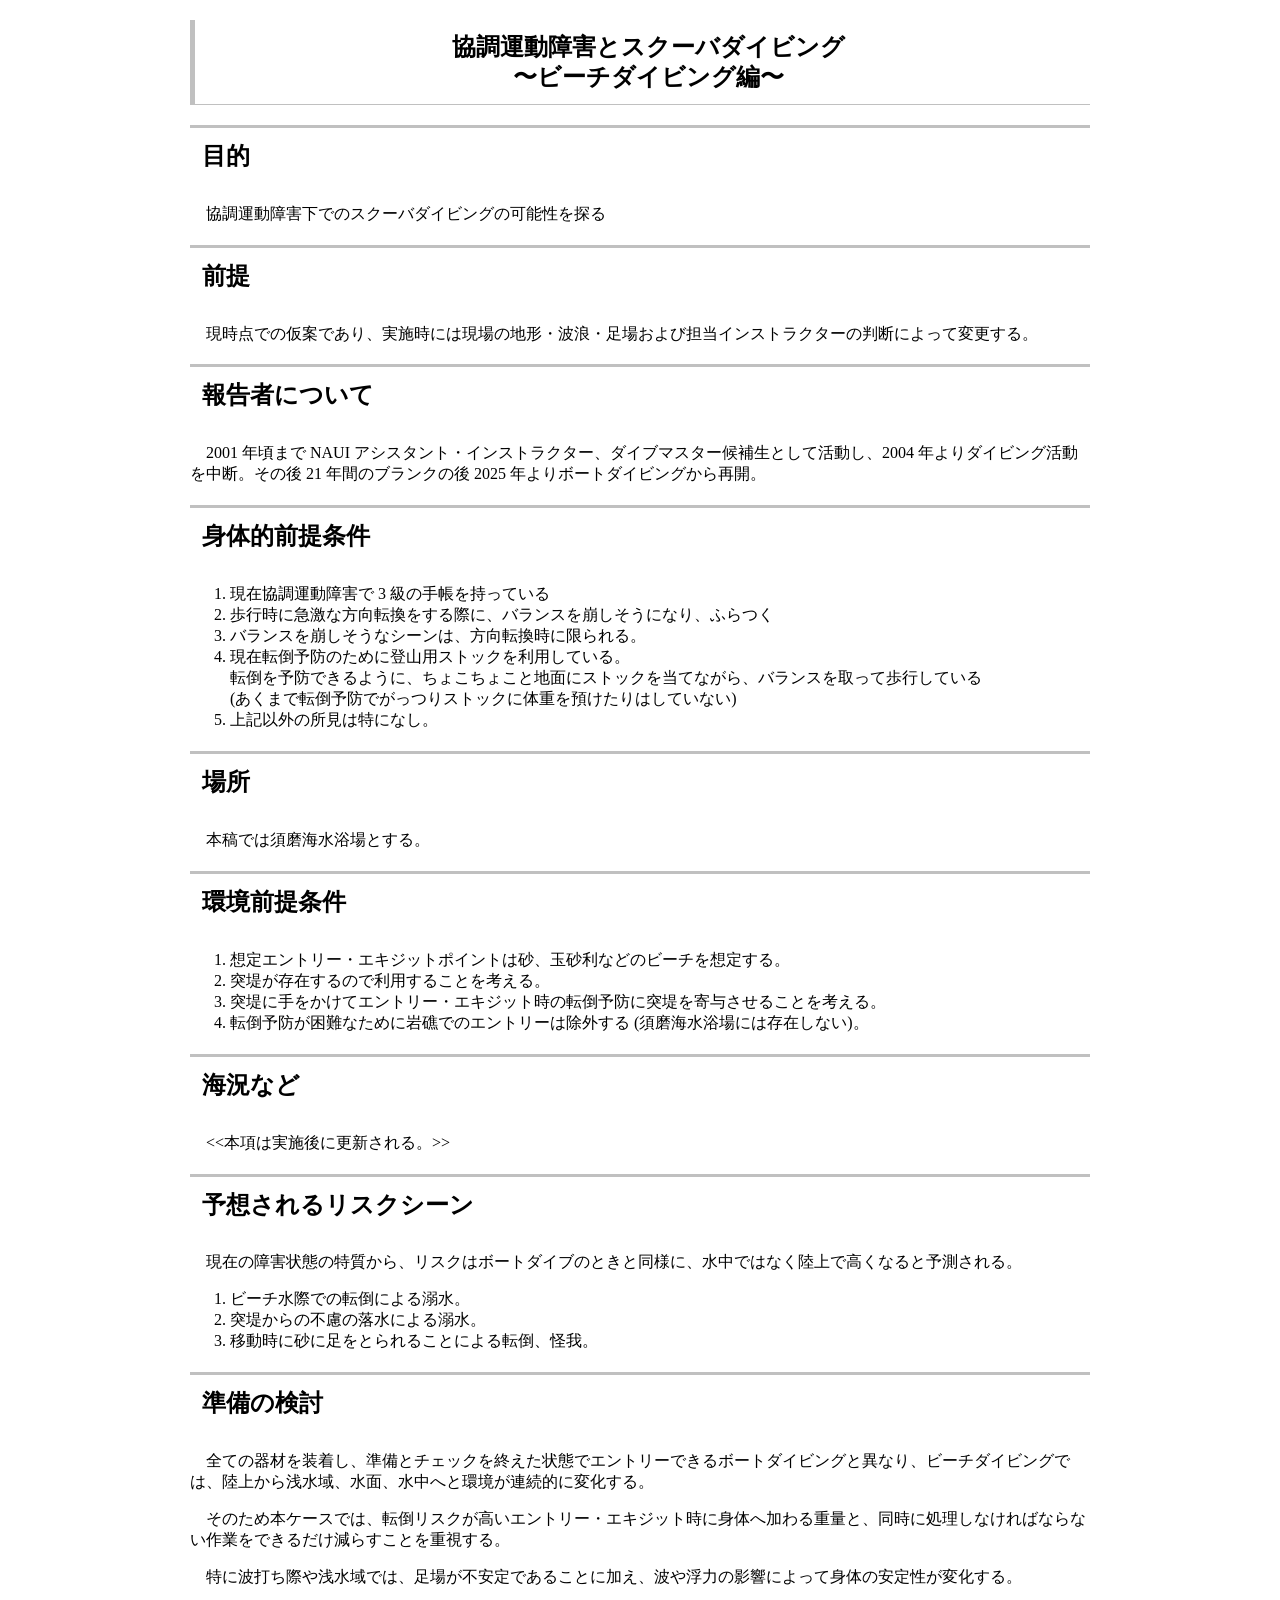
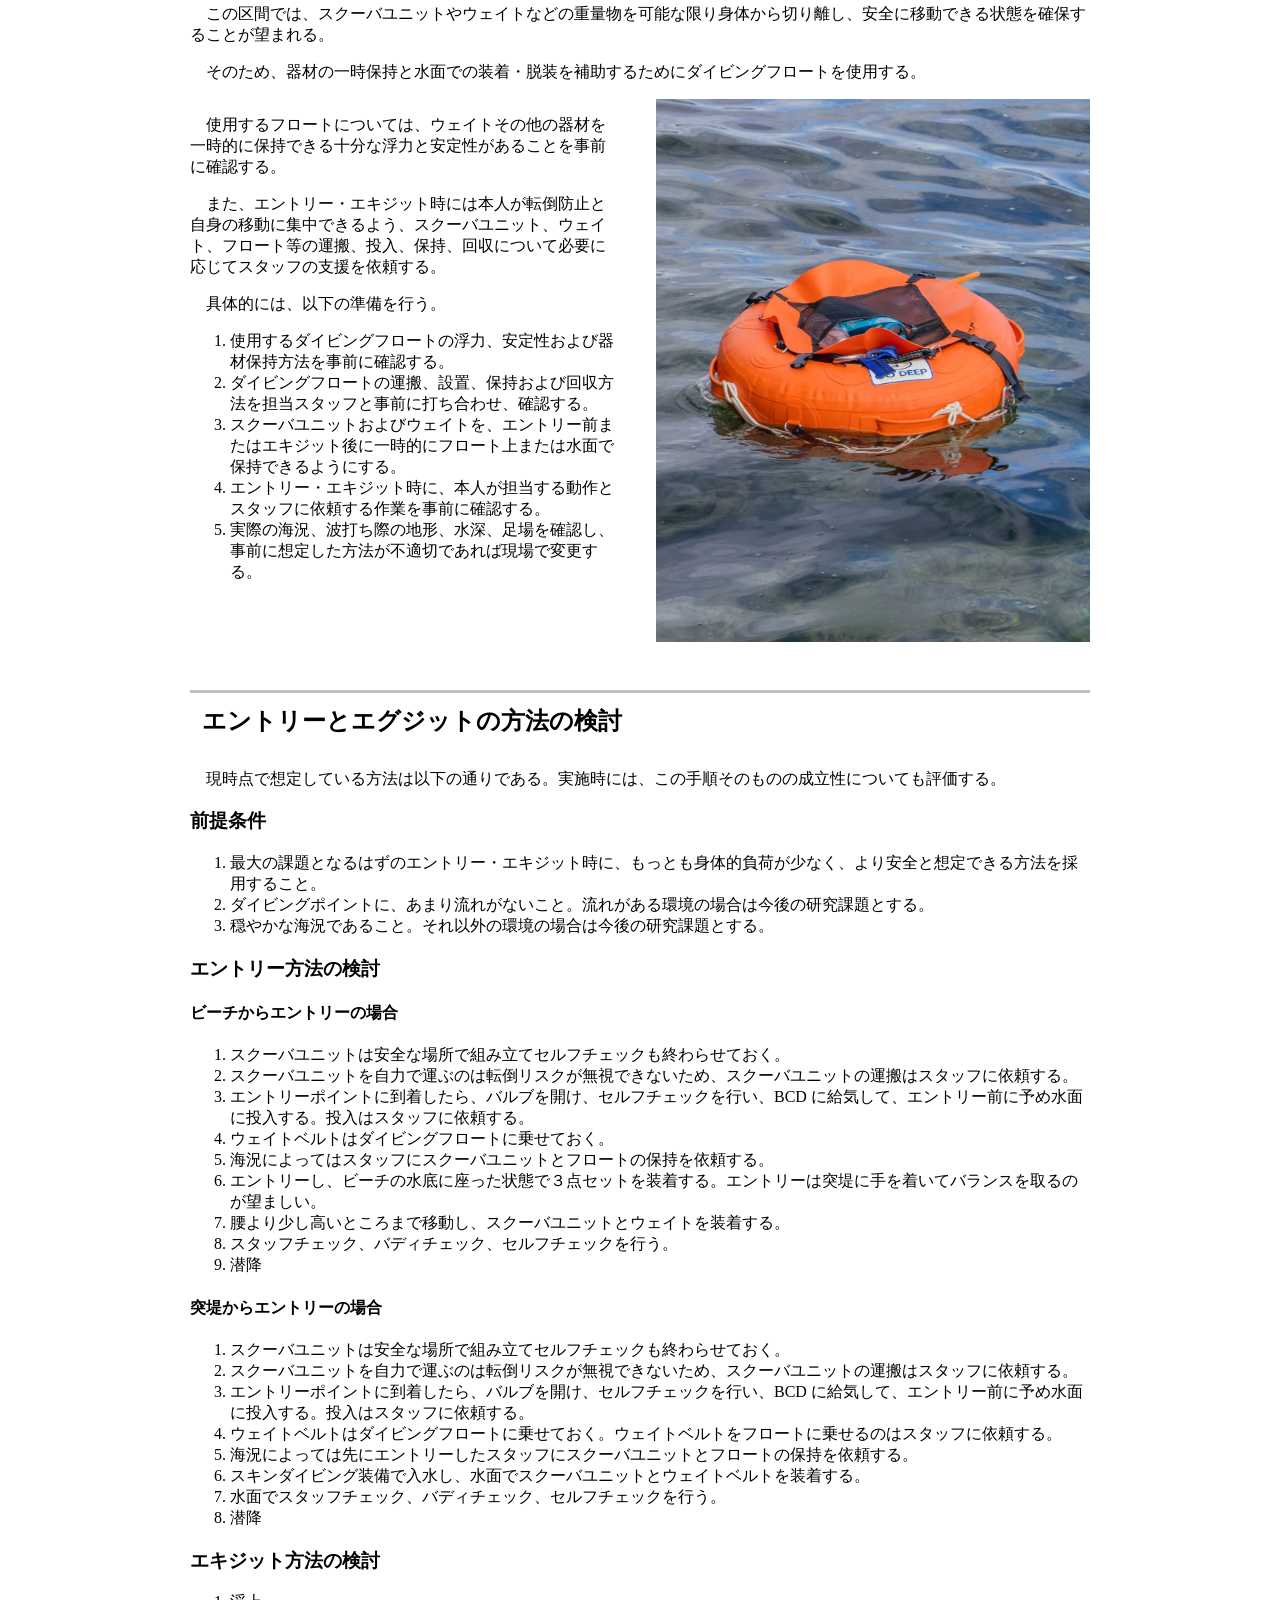
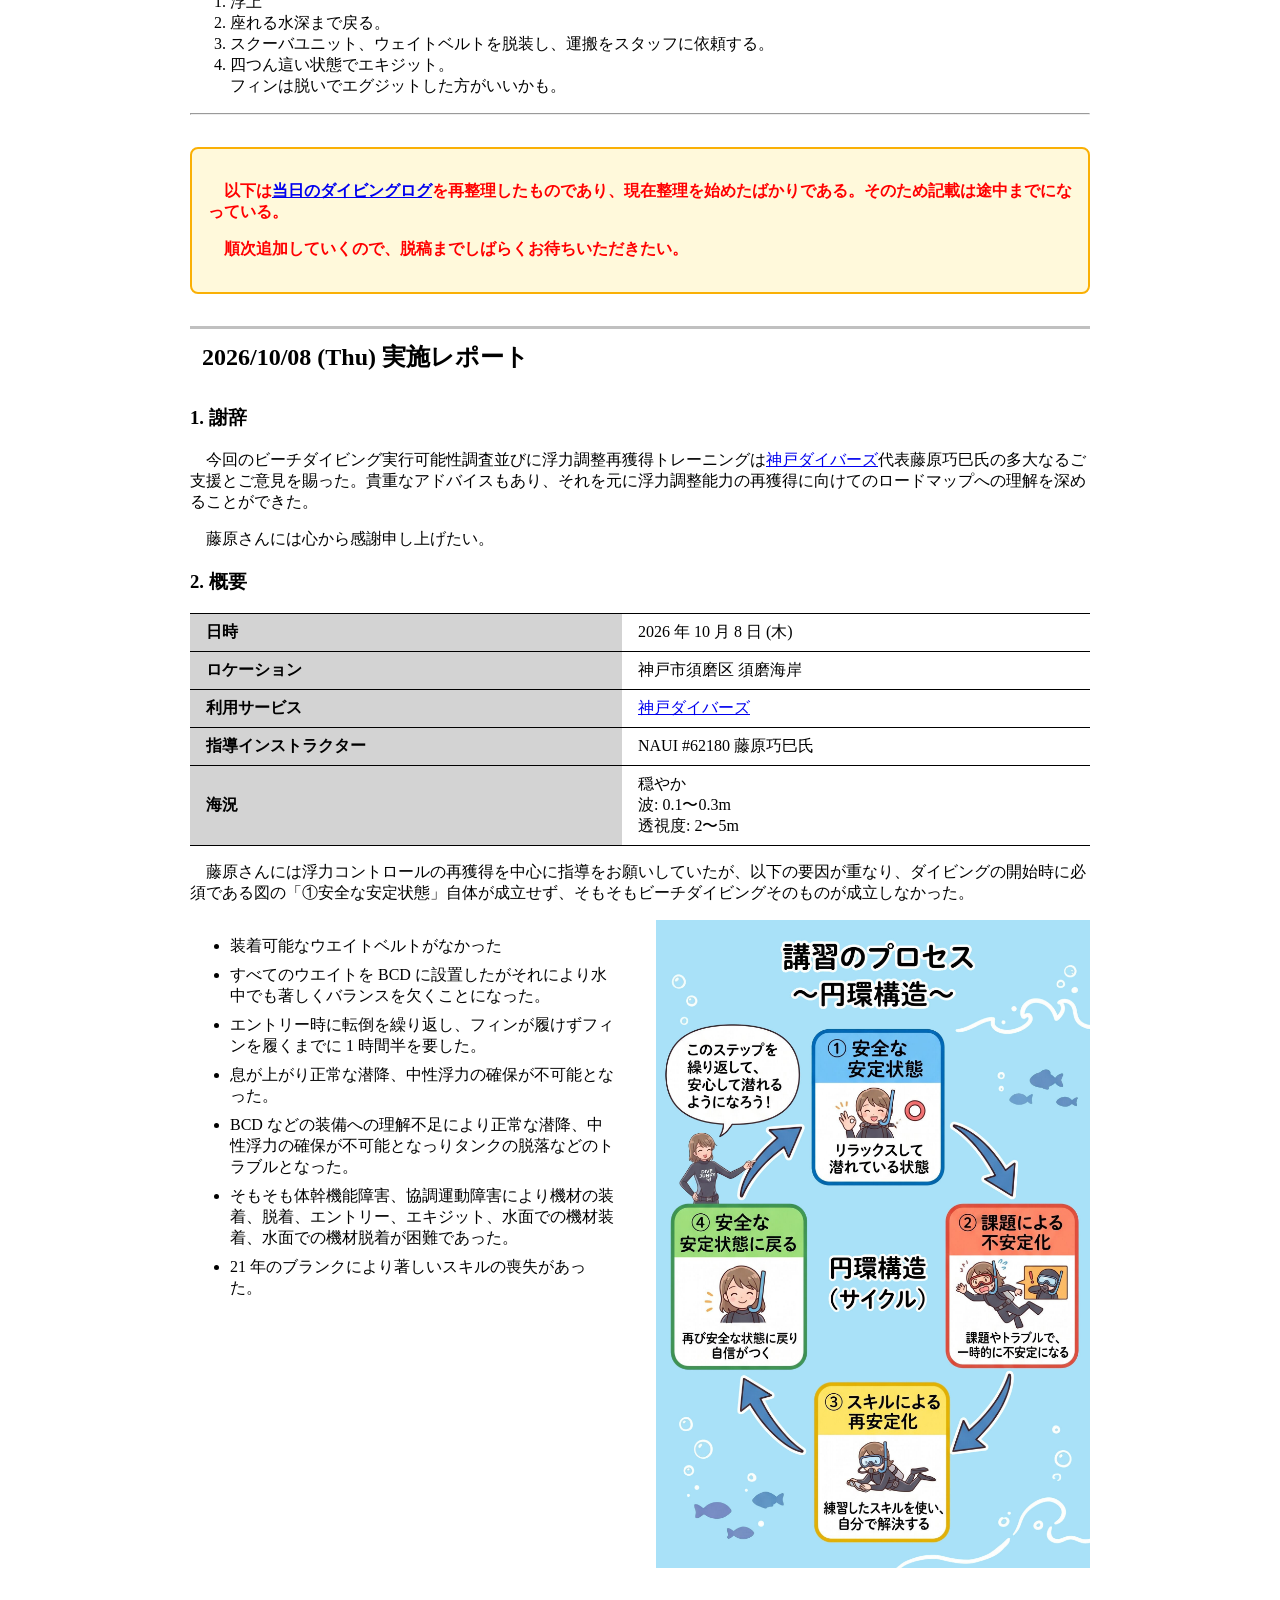
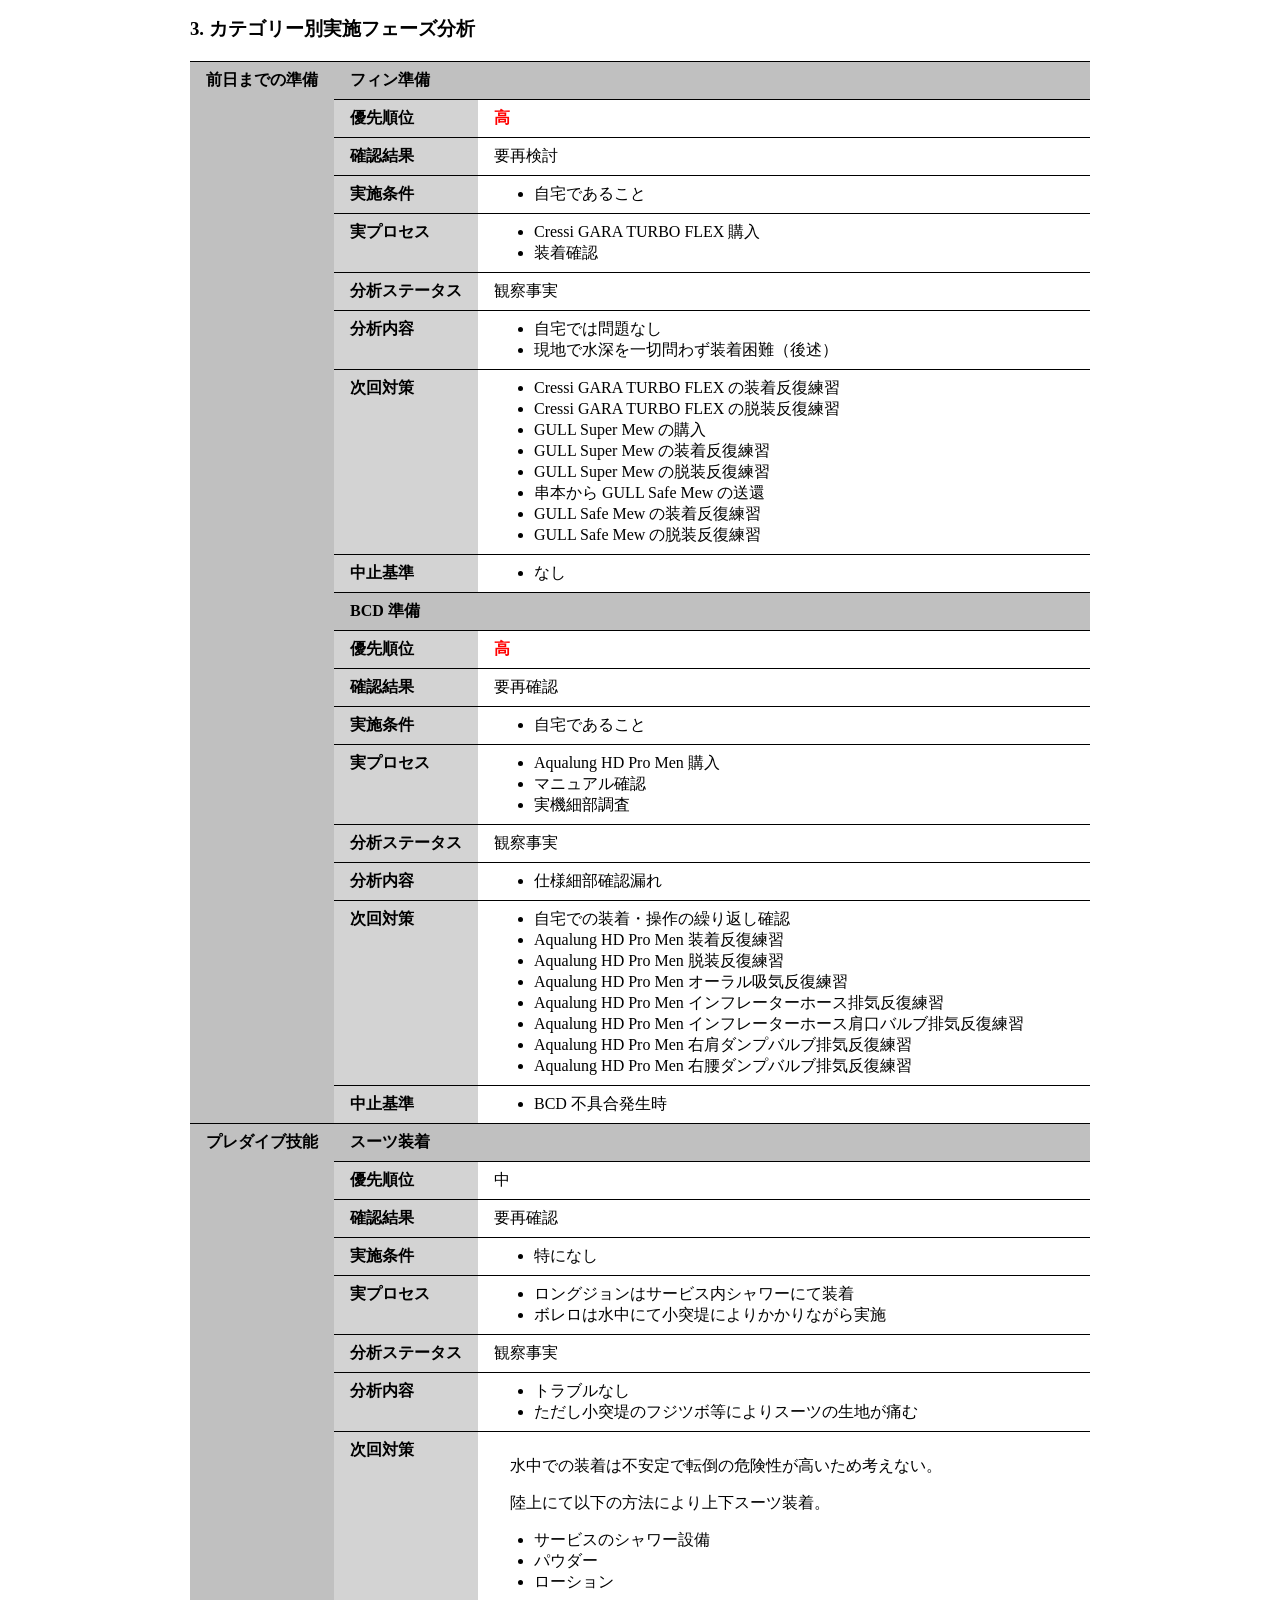
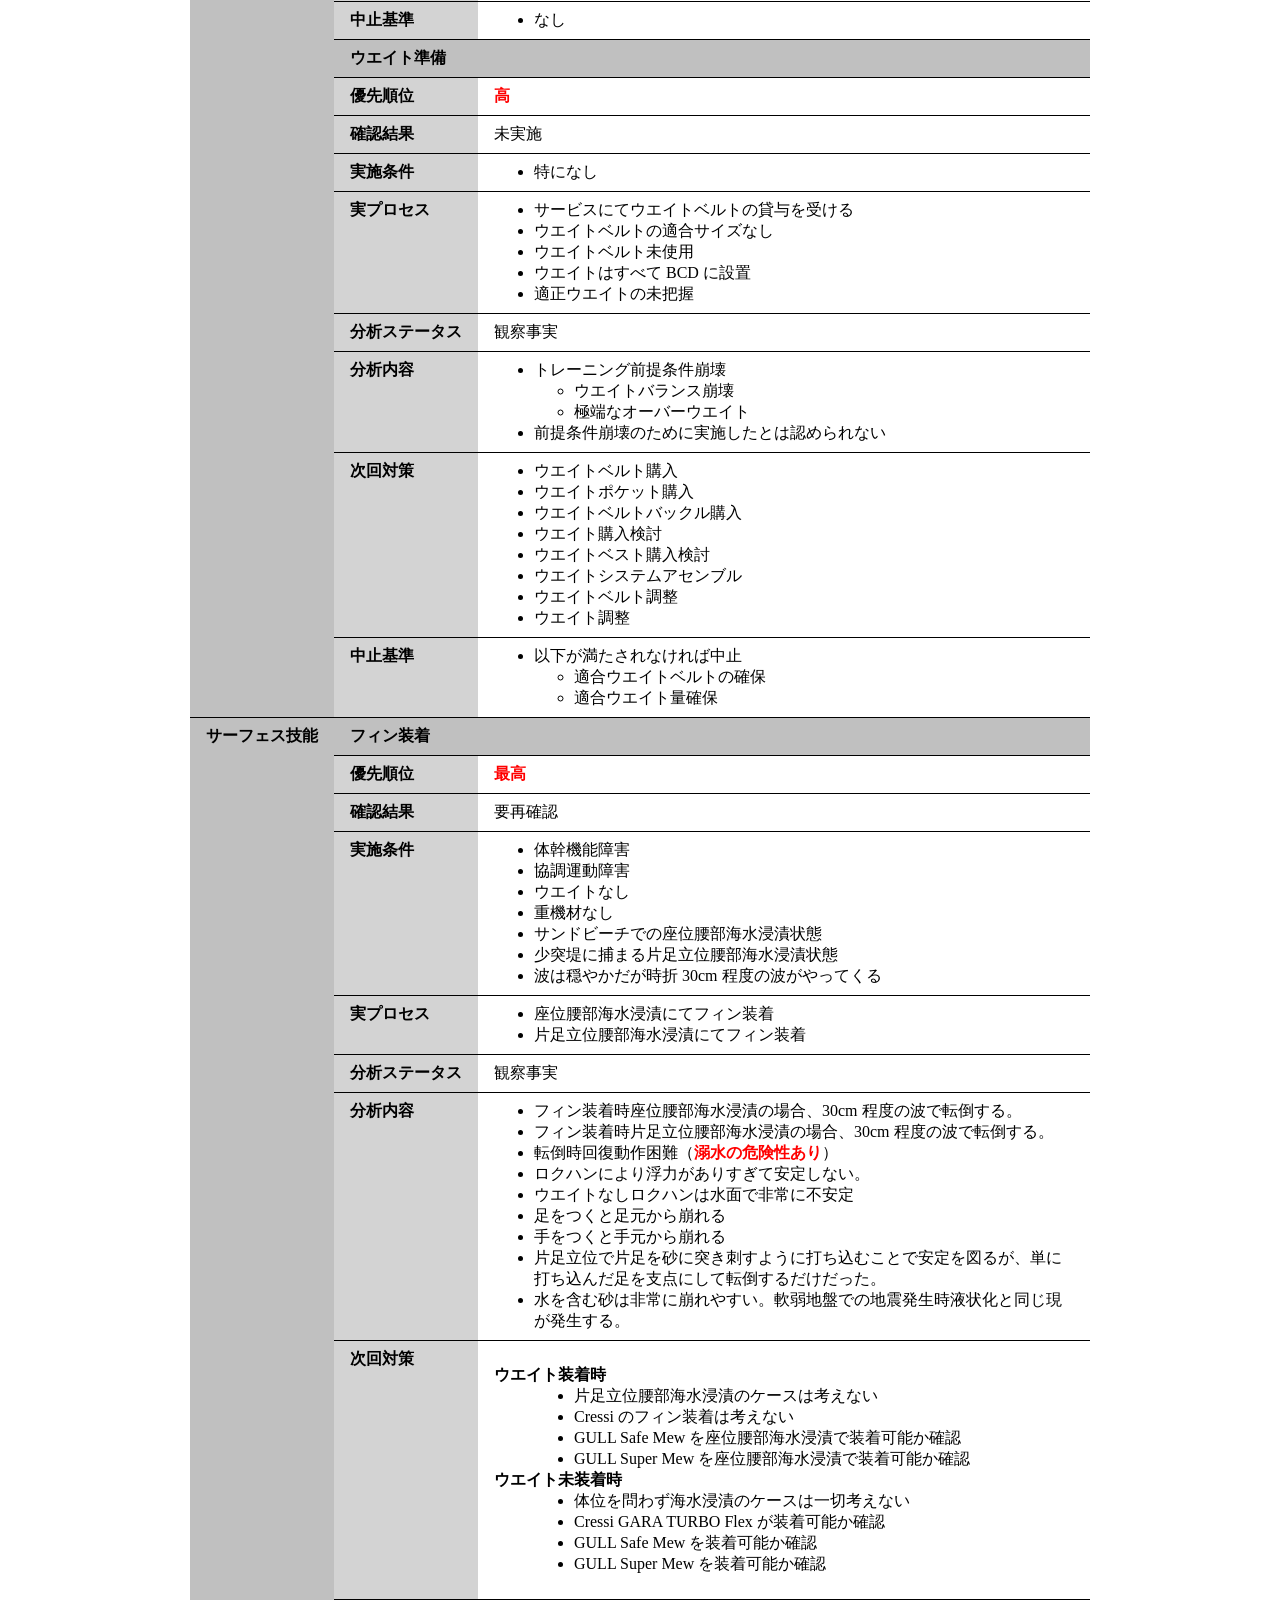
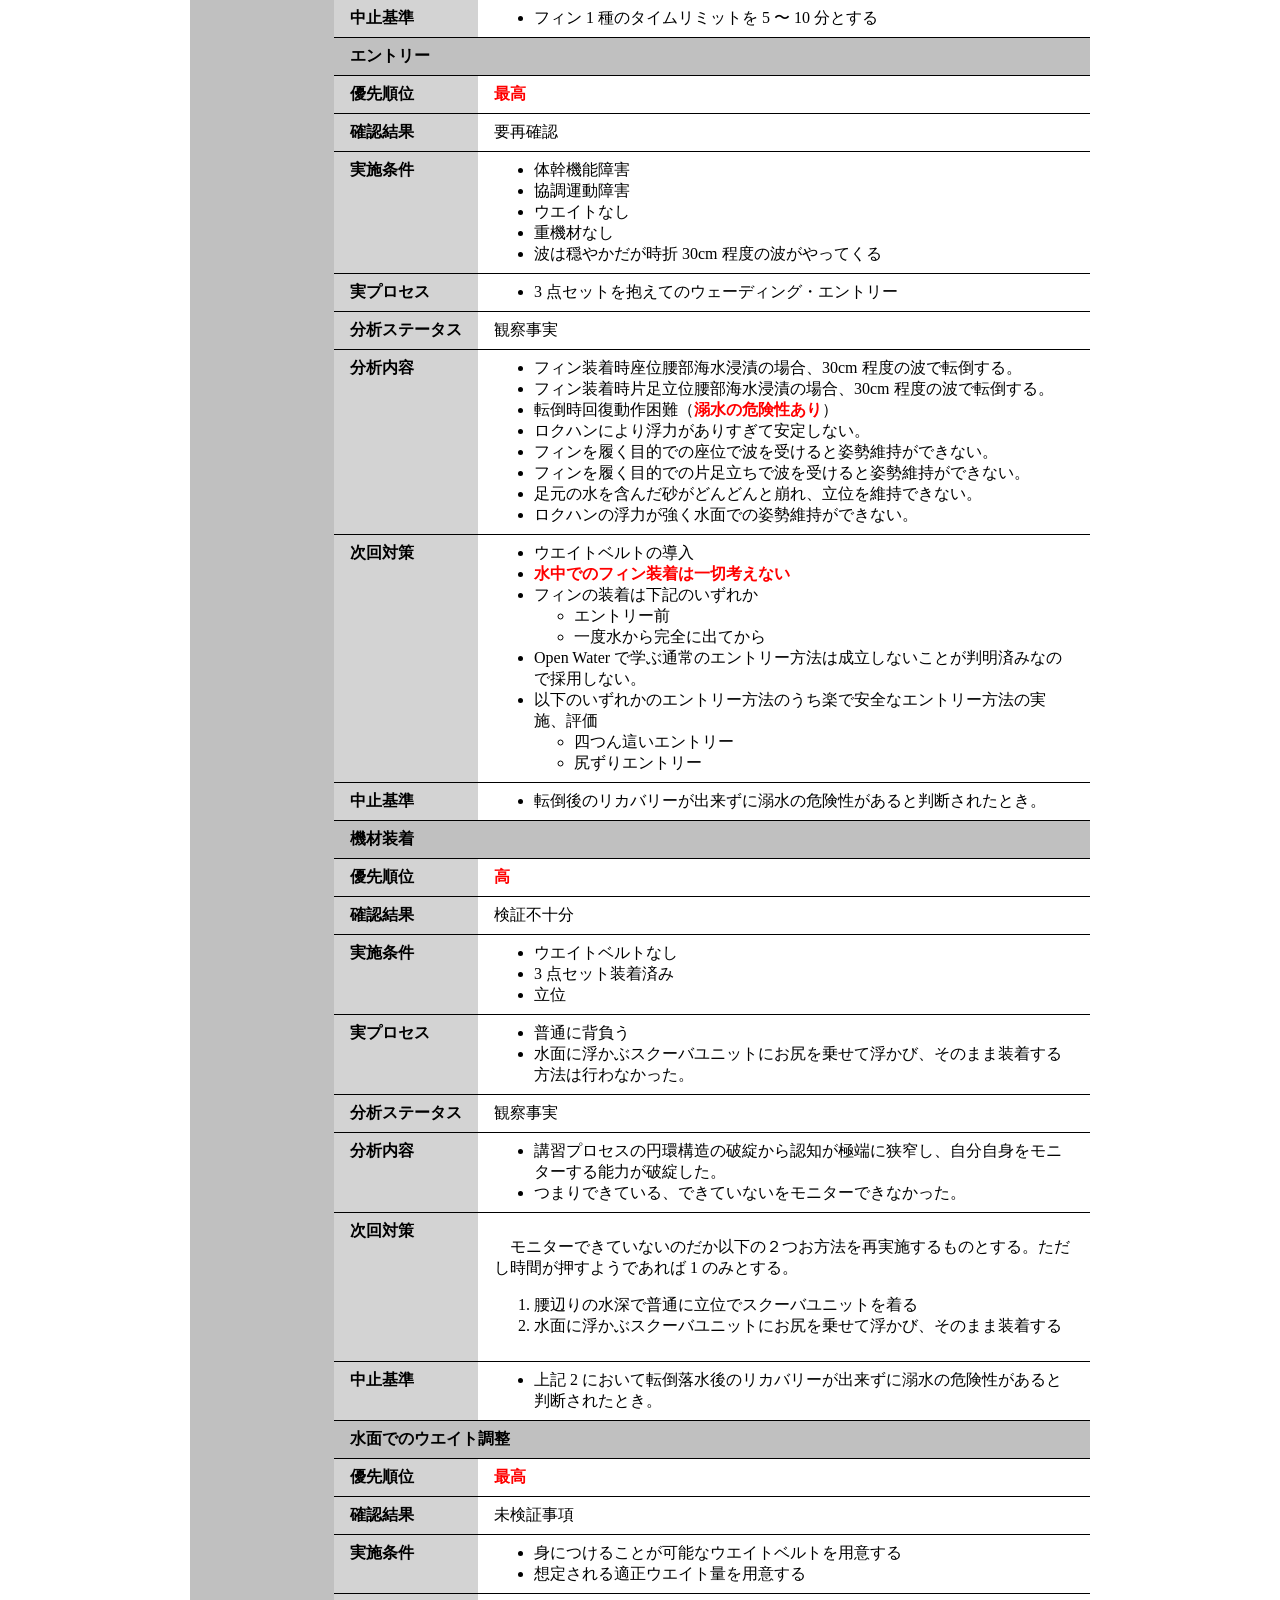
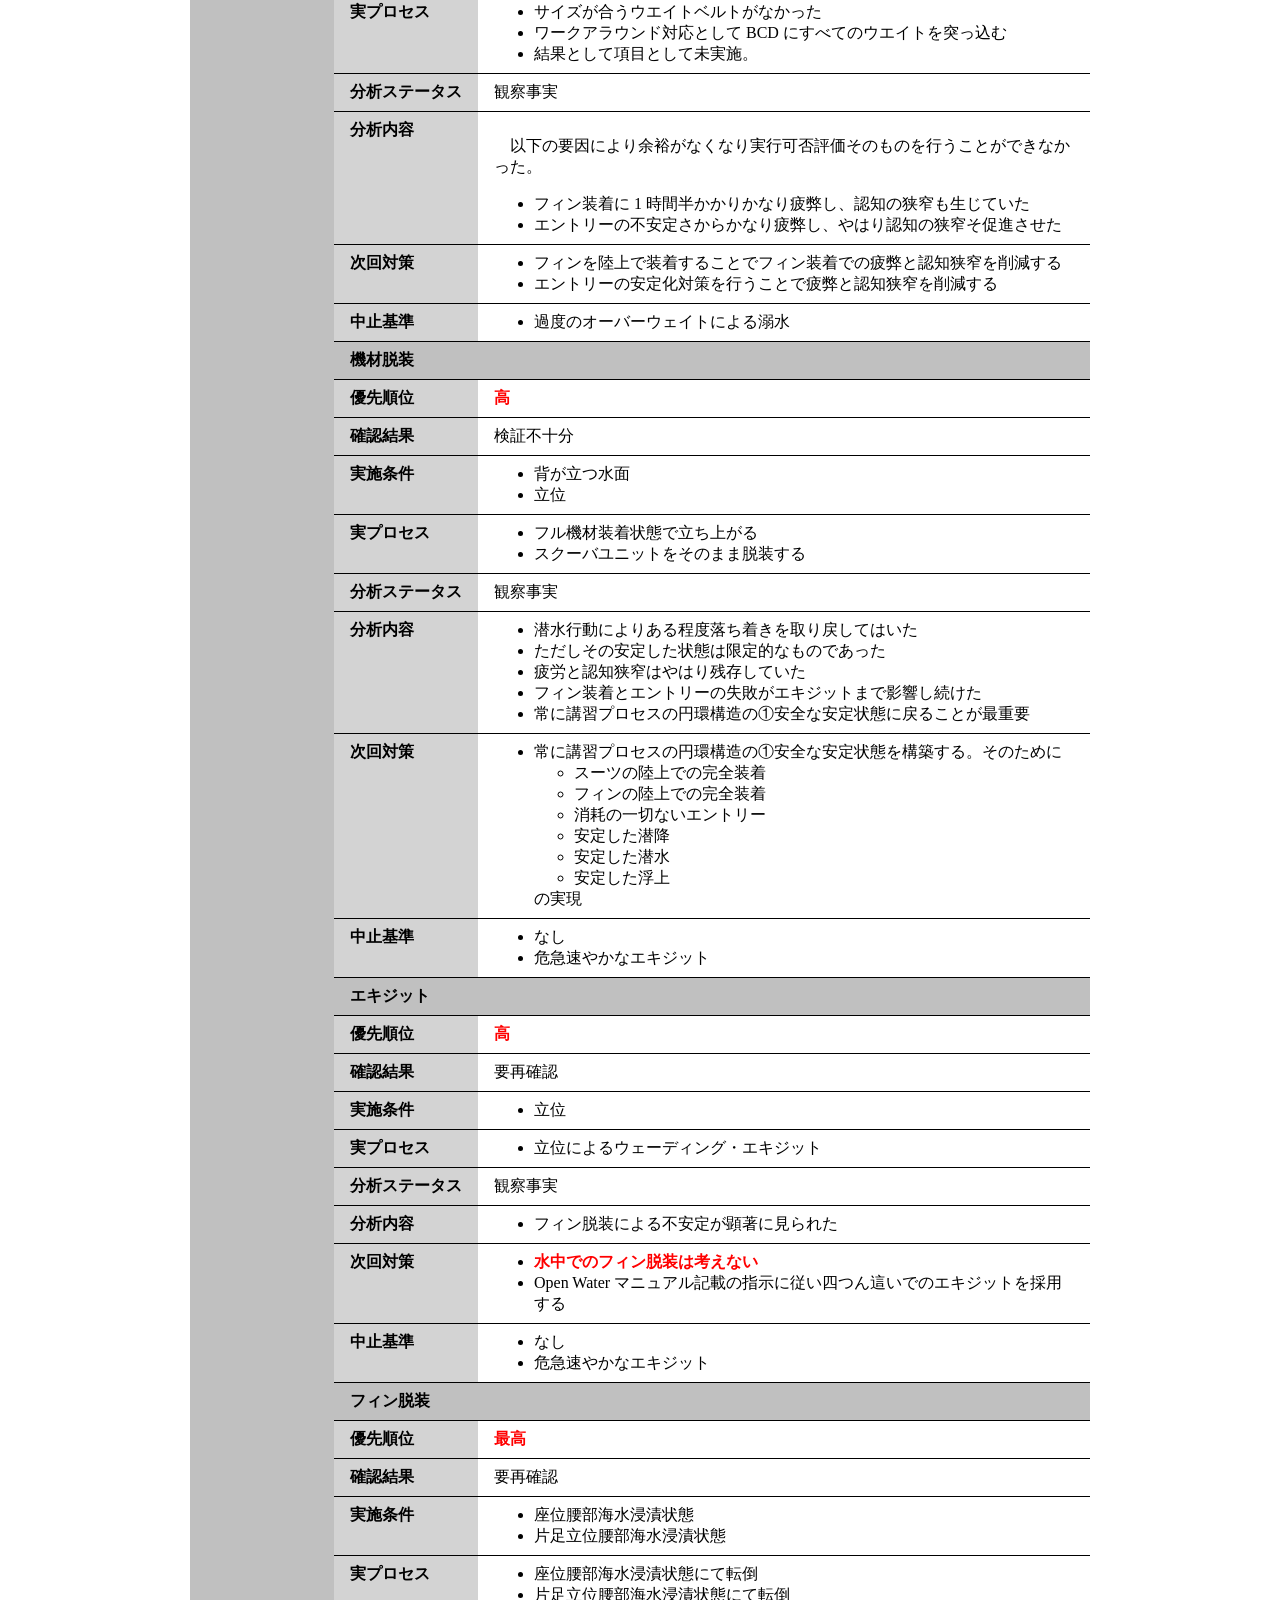
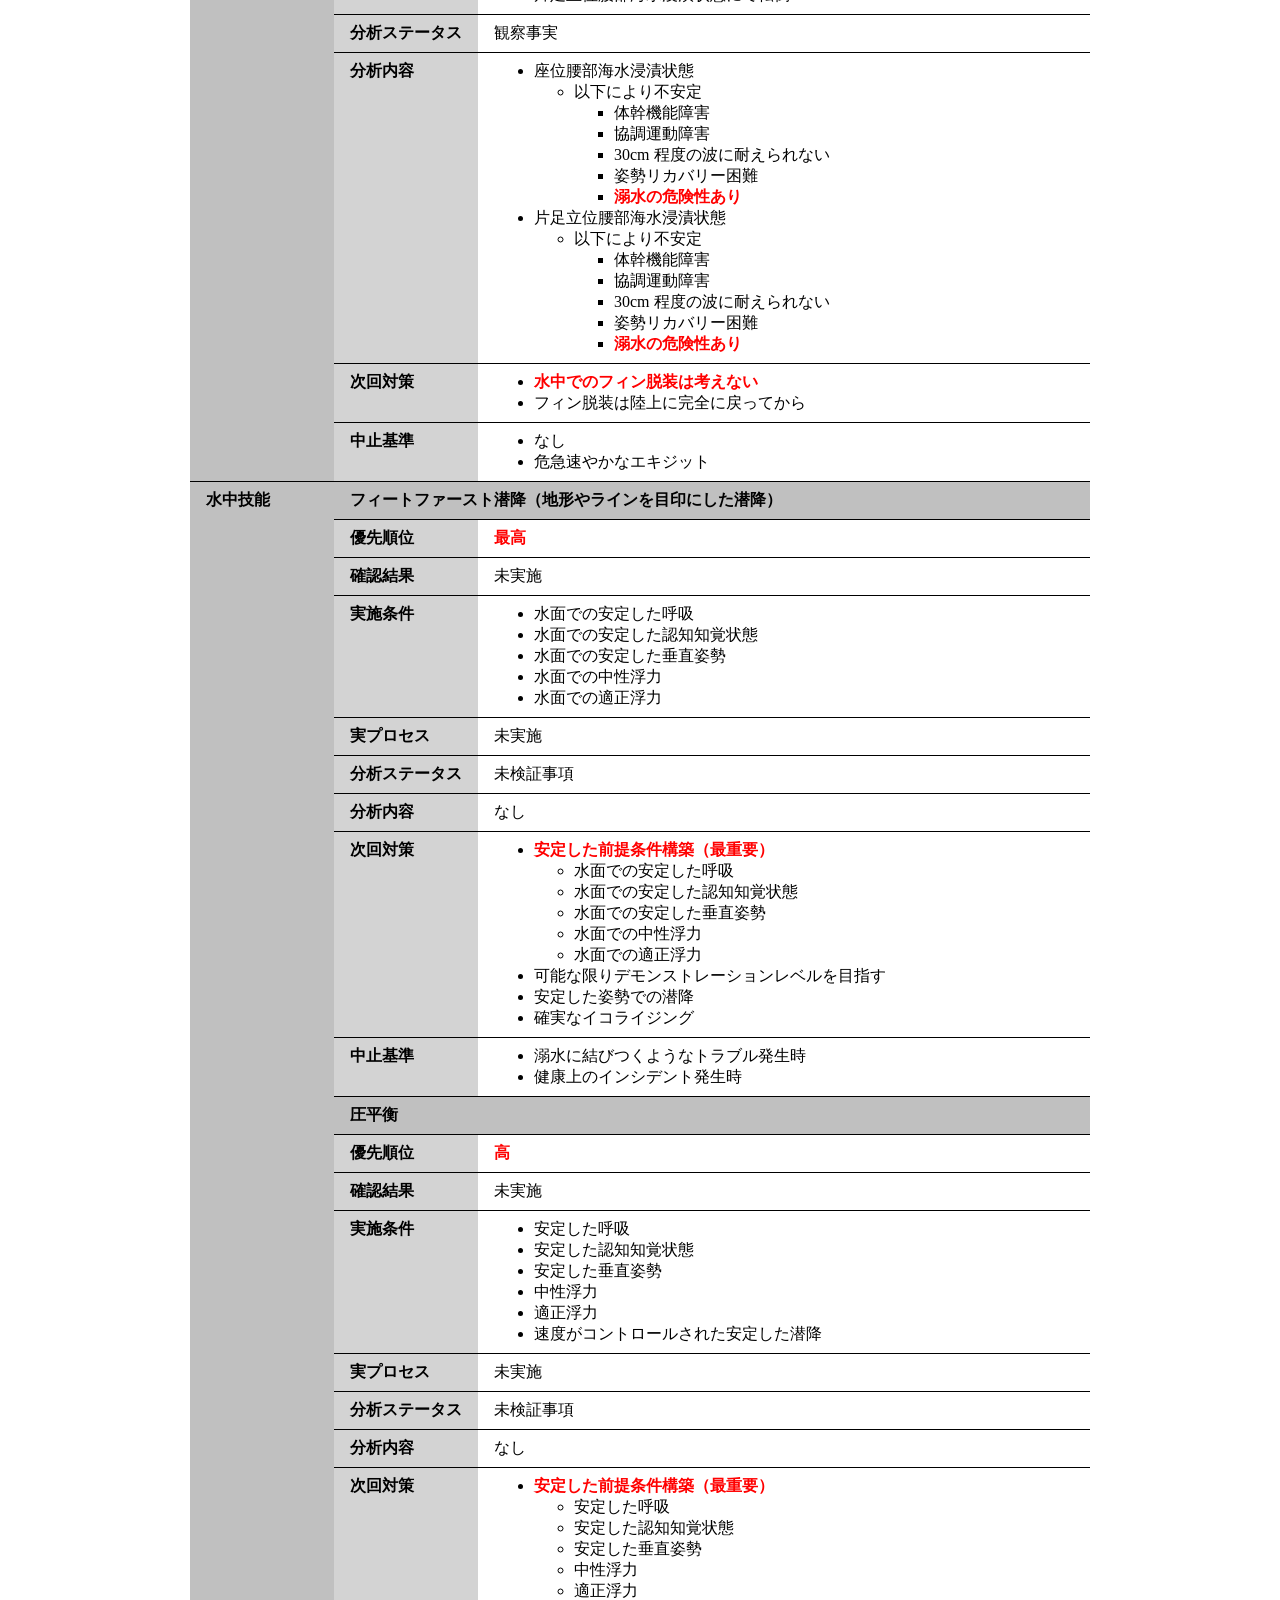
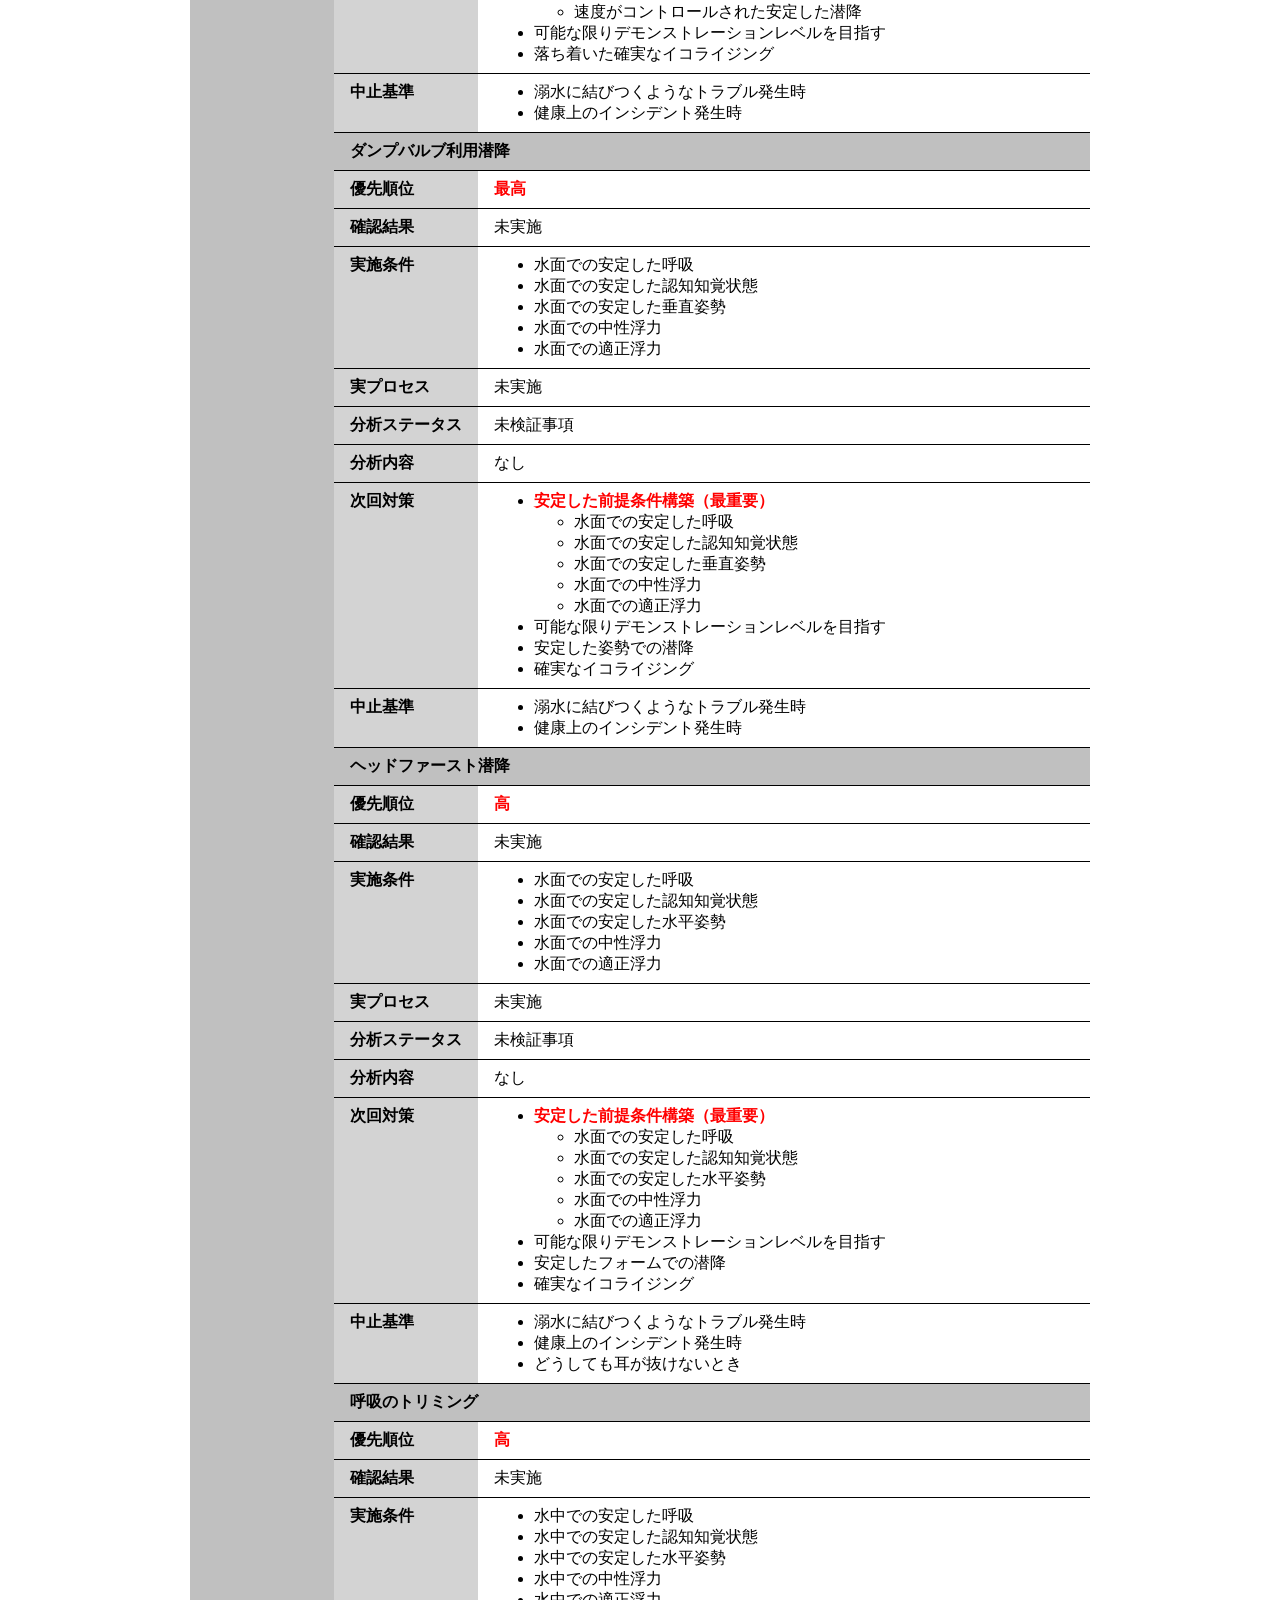
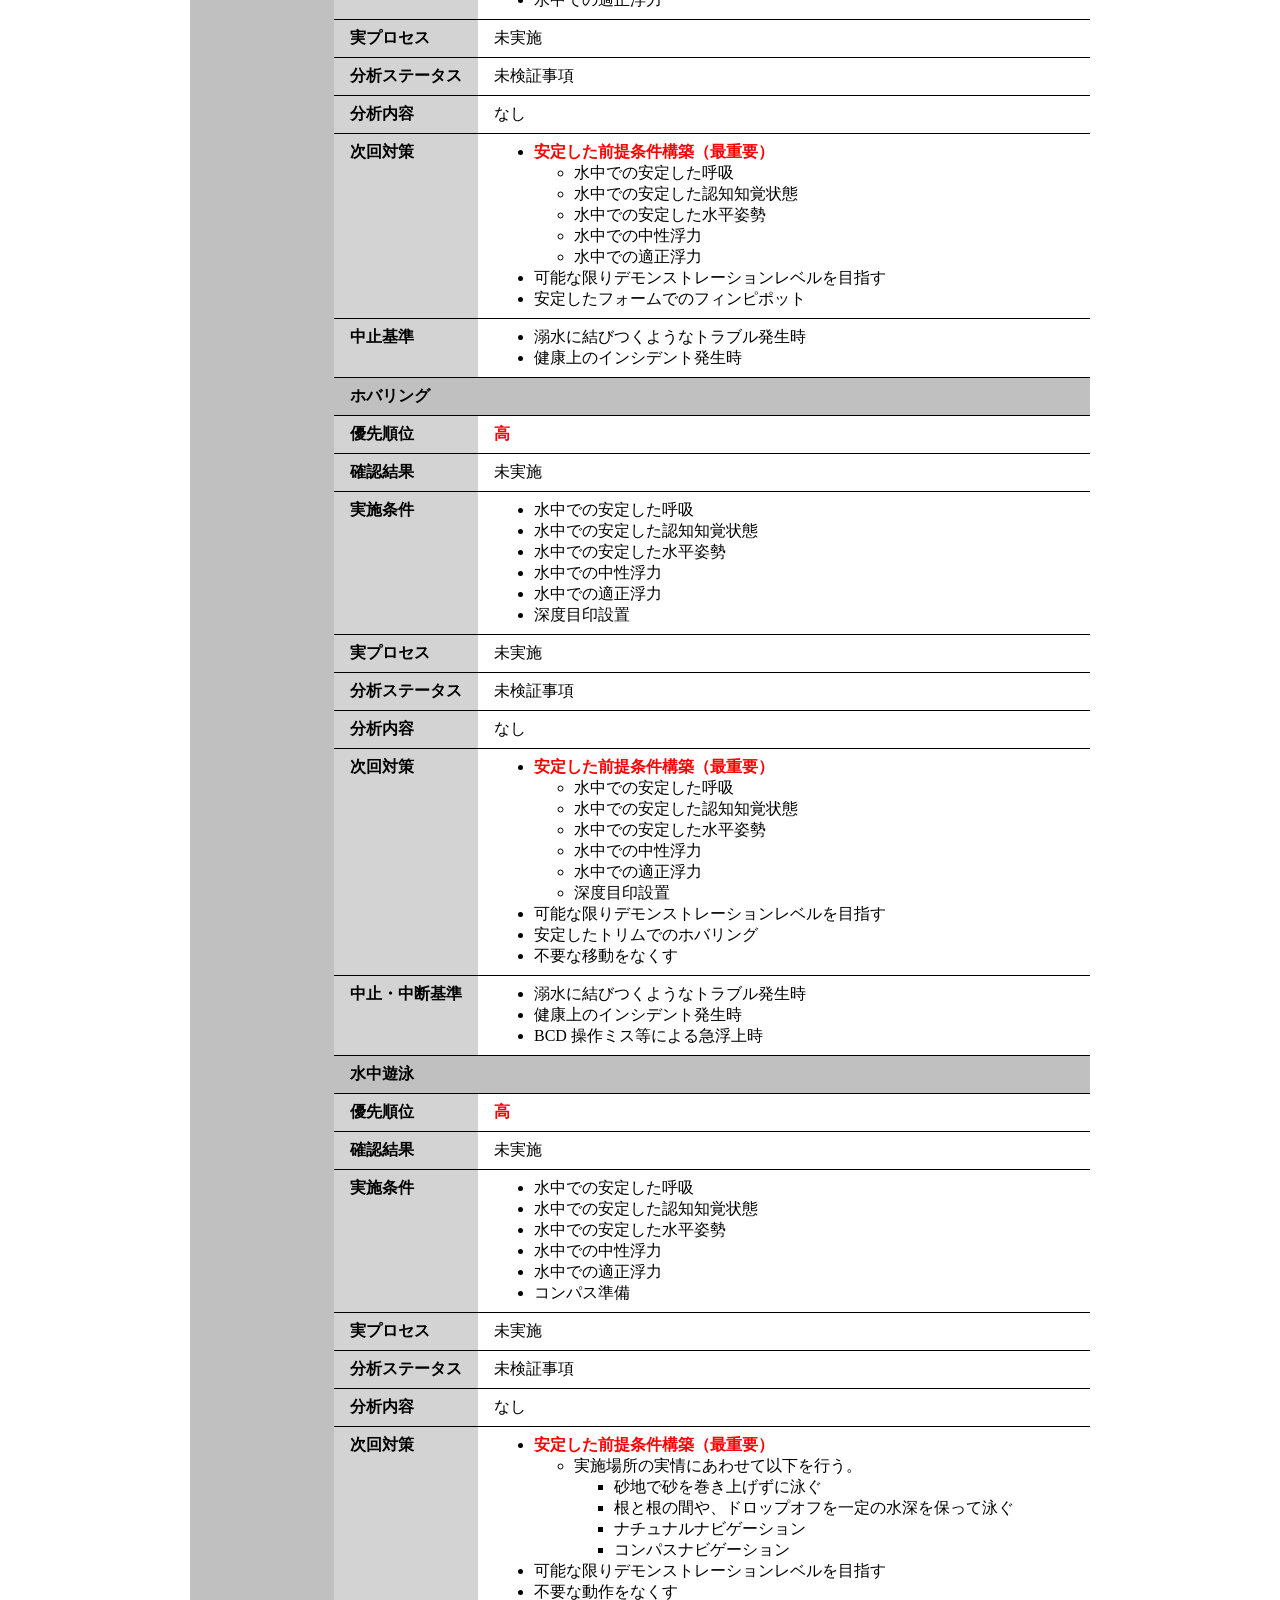
==== commit 6bd33b45: "write 2026/10/08's" ====
--- a/beachdive.html
+++ b/beachdive.html
@@ -158,18 +158,19 @@
 	</ol>
 	<!-- }}} -->
 
-	<hr>
+	<!-- {{{ -->
+	<hr class="pb">
 	<blockquote class="warning">
 		<p>以下は<a href="https://mitsugu.github.io/divinglogbook/2026/2026100801.html" class="external" target="_blank">当日のダイビングログ</a>を再整理したものであり、現在整理を始めたばかりである。そのため記載は途中までになっている。</p>
 		<p>順次追加していくので、脱稿までしばらくお待ちいただきたい。</p>
 	</blockquote>
 
 	<h2 id="first_reports">2026/10/08 (Thu) 実施レポート</h2>
-	<h3>【謝辞】</h3>
+	<h3>1. 謝辞</h3>
 	<p>今回のビーチダイビング実行可能性調査並びに浮力調整再獲得トレーニングは<a href="https://kobe-sionn.com/" class="external" target="_blank">神戸ダイバーズ</a>代表藤原巧巳氏の多大なるご支援とご意見を賜った。貴重なアドバイスもあり、それを元に浮力調整能力の再獲得に向けてのロードマップへの理解を深めることができた。</p>
 	<p>藤原さんには心から感謝申し上げたい。</p>
 
-	<h3>【概要】</h3>
+	<h3>2. 概要</h3>
 	<table class="abstruct">
 	<tbody>
 	<tr class="headline underline">
@@ -194,36 +195,63 @@
 	</tr>
 	</tbody>
 	</table>
-	<p>藤原さんには浮力コントロールの再獲得を中心に指導をお願いしていたが、以下の要因が重なり、そもそもビーチダイビングそのものが成立しなかった。</p>
-	<ul>
-	<li>装着可能なウエイトベルトがなかった</li>
-	<li>すべてのウエイトを BCD に設置したがそれにより水中でも著しくバランスを欠くことになった。</li>
-	<li>エントリー時に転倒を繰り返し、フィンが履けずフィンを履くまでに 1 時間半を要した。</li>
-	<li>息が上がり正常な潜降、中性浮力の確保が不可能となった。</li>
-	<li>BCD などの装備への理解不足により正常な潜降、中性浮力の確保が不可能となっりタンクの脱落などのトラブルとなった。</li>
-	<li>そもそも体幹機能障害、協調運動障害により機材の装着、脱着、エントリー、エキジット、水面での機材装着、水面での機材脱着が困難であった。</li>
-	<li>21 年のブランクにより著しいスキルの喪失があった。</li>
-	</ul>
-
-	<h3>【カテゴリー別実施フェーズ分析】</h3>
+	<p>藤原さんには浮力コントロールの再獲得を中心に指導をお願いしていたが、以下の要因が重なり、ダイビングの開始時に必須である図の「①安全な安定状態」自体が成立せず、そもそもビーチダイビングそのものが成立しなかった。</p>
+	<div class="image-unit pb">
+		<div class="right">
+			<figure class="img-container" data-fullscreen="true">
+				<img
+					class="target-img"
+					src="2026100808.jpg"
+					alt="Open Water 講習のプロセス"
+					width="1694"
+					height="2528"
+					loading="lazy"
+				>
+				<button
+					type="button"
+					aria-label="画像を全画面表示"
+					class="fullscreen-btn"
+				>⛶</button>
+			</figure>
+		</div>
+		<ul>
+		<li>装着可能なウエイトベルトがなかった</li>
+		<li>すべてのウエイトを BCD に設置したがそれにより水中でも著しくバランスを欠くことになった。</li>
+		<li>エントリー時に転倒を繰り返し、フィンが履けずフィンを履くまでに 1 時間半を要した。</li>
+		<li>息が上がり正常な潜降、中性浮力の確保が不可能となった。</li>
+		<li>BCD などの装備への理解不足により正常な潜降、中性浮力の確保が不可能となっりタンクの脱落などのトラブルとなった。</li>
+		<li>そもそも体幹機能障害、協調運動障害により機材の装着、脱着、エントリー、エキジット、水面での機材装着、水面での機材脱着が困難であった。</li>
+		<li>21 年のブランクにより著しいスキルの喪失があった。</li>
+		</ul>
+	</div>
+	<!-- }}} -->
+
+	<h3 class="pb">3. カテゴリー別実施フェーズ分析</h3>
 	<!--
 		分析ステータス
 		観察事実。実際に確認できたこと
 		解釈・仮説。事実から推定したこと
 		未検証事項。次回以降に確かめること
+		検証不十分。実際に行ったものの認知不十分により検証として不十分だったこと
 	-->
+	<!-- {{{ 前日までの準備-->
 	<table class="specifics">
 	<tbody>
 	<tr class="category">
-		<th rowspan="16">前日までの準備</th>
+		<th rowspan="18">前日までの準備</th>
 		<th colspan="2">フィン準備</th>
 	</tr>
 	<tr><th>優先順位</th><td class="caution">高</td></tr>
 	<tr><th>確認結果</th><td>要再検討</td></tr>
+	<tr><th>実施条件</th><td>
+		<ul>
+		<li>自宅であること</li>
+		</ul>
+	</td></tr>
 	<tr><th>実プロセス</th><td>
 		<ul>
 		<li>Cressi GARA TURBO FLEX 購入</li>
-		<li>自宅で装着確認</li>
+		<li>装着確認</li>
 		</ul>
 	</td></tr>
 	<tr><th>分析ステータス</th><td>観察事実</td></tr>
@@ -235,20 +263,30 @@
 	</td></tr>
 	<tr><th>次回対策</th><td>
 		<ul>
-		<li>陸上で装着・脱装する（後述）</li>
-		<li>串本からフィンの送還</li>
-		<li>フィンの新調（最後の手段）</li>
-		</ul>
-	</td></tr>
-	<tr><th>中止基準</th><td>
-		<ul>
-		<li>10 分以上の装着不能時（後述）</li>
+		<li>Cressi GARA TURBO FLEX の装着反復練習</li>
+		<li>Cressi GARA TURBO FLEX の脱装反復練習</li>
+		<li>GULL Super Mew の購入</li>
+		<li>GULL Super Mew の装着反復練習</li>
+		<li>GULL Super Mew の脱装反復練習</li>
+		<li>串本から GULL Safe Mew の送還</li>
+		<li>GULL Safe Mew の装着反復練習</li>
+		<li>GULL Safe Mew の脱装反復練習</li>
+		</ul>
+	</td></tr>
+	<tr><th>中止基準</th><td>
+		<ul>
+		<li>なし</li>
 		</ul>
 	</td></tr>
 
 	<tr><th colspan="2">BCD 準備</th></tr>
 	<tr><th>優先順位</th><td class="caution">高</td></tr>
 	<tr><th>確認結果</th><td>要再確認</td></tr>
+	<tr><th>実施条件</th><td>
+		<ul>
+		<li>自宅であること</li>
+		</ul>
+	</td></tr>
 	<tr><th>実プロセス</th><td>
 		<ul>
 		<li>Aqualung HD Pro Men 購入</li>
@@ -265,19 +303,34 @@
 	<tr><th>次回対策</th><td>
 		<ul>
 		<li>自宅での装着・操作の繰り返し確認</li>
-		</ul>
-	</td></tr>
-	<tr><th>中止基準</th><td>
-		<ul>
-		<li>不具合発生時</li>
-		</ul>
-	</td></tr>
-	<tr class="category">
-		<th rowspan="16">プレダイブ技能</th>
+		<li>Aqualung HD Pro Men 装着反復練習</li>
+		<li>Aqualung HD Pro Men 脱装反復練習</li>
+		<li>Aqualung HD Pro Men オーラル吸気反復練習</li>
+		<li>Aqualung HD Pro Men インフレーターホース排気反復練習</li>
+		<li>Aqualung HD Pro Men インフレーターホース肩口バルブ排気反復練習</li>
+		<li>Aqualung HD Pro Men 右肩ダンプバルブ排気反復練習</li>
+		<li>Aqualung HD Pro Men 右腰ダンプバルブ排気反復練習</li>
+		</ul>
+	</td></tr>
+	<tr><th>中止基準</th><td>
+		<ul>
+		<li>BCD 不具合発生時</li>
+		</ul>
+	</td></tr>
+	<!-- }}} -->
+
+	<!-- {{{ プレダイブ技能-->
+	<tr class="category">
+		<th rowspan="18">プレダイブ技能</th>
 		<th colspan="2">スーツ装着</th>
 	</tr>
 	<tr><th>優先順位</th><td>中</td></tr>
 	<tr><th>確認結果</th><td>要再確認</td></tr>
+	<tr><th>実施条件</th><td>
+		<ul>
+		<li>特になし</li>
+		</ul>
+	</td></tr>
 	<tr><th>実プロセス</th><td>
 		<ul>
 		<li>ロングジョンはサービス内シャワーにて装着</li>
@@ -292,14 +345,12 @@
 		 </ul>
 	</td></tr>
 	<tr><th>次回対策</th><td>
-		<ul>
-		<li>陸上にて以下の方法により上下スーツ装着
-			<ul>
-			<li>サービスのシャワー設備</li>
-			<li>パウダー</li>
-			<li>ローション</li>
-			</ul>
-		</li>
+		<p>水中での装着は不安定で転倒の危険性が高いため考えない。</p>
+		<p>陸上にて以下の方法により上下スーツ装着。</p>
+		<ul>
+		<li>サービスのシャワー設備</li>
+		<li>パウダー</li>
+		<li>ローション</li>
 		</ul>
 	</td></tr>
 	<tr><th>中止基準</th><td>
@@ -312,7 +363,12 @@
 		<th colspan="2">ウエイト準備</th>
 	</tr>
 	<tr><th>優先順位</th><td class="caution">高</td></tr>
-	<tr><th>確認結果</th><td>要再確認</td></tr>
+	<tr><th>確認結果</th><td>未実施</td></tr>
+	<tr><th>実施条件</th><td>
+		<ul>
+		<li>特になし</li>
+		</ul>
+	</td></tr>
 	<tr><th>実プロセス</th><td>
 		<ul>
 		<li>サービスにてウエイトベルトの貸与を受ける</li>
@@ -331,6 +387,7 @@
 		 	<li>極端なオーバーウエイト</li>
 			</ul>
 		</li>
+		<li>前提条件崩壊のために実施したとは認められない</li>
 		</ul>
 	</td></tr>
 	<tr><th>次回対策</th><td>
@@ -355,12 +412,946 @@
 		</li>
 		</ul>
 	</td></tr>
+	<!-- }}} -->
+
+	<!-- {{{ サーフェス技能-->
+	<tr class="category">
+		<th rowspan="63">サーフェス技能</th>
+		<th colspan="2">フィン装着</th>
+	</tr>
+	<tr><th>優先順位</th><td class="caution">最高</td></tr>
+	<tr><th>確認結果</th><td>要再確認</td></tr>
+	<tr><th>実施条件</th><td>
+		<ul>
+		<li>体幹機能障害</li>
+		<li>協調運動障害</li>
+		<li>ウエイトなし</li>
+		<li>重機材なし</li>
+		<li>サンドビーチでの座位腰部海水浸漬状態</li>
+		<li>少突堤に捕まる片足立位腰部海水浸漬状態</li>
+		<li>波は穏やかだが時折 30cm 程度の波がやってくる</li>
+		</ul>
+	</td></tr>
+	<tr><th>実プロセス</th><td>
+		<ul>
+		<li>座位腰部海水浸漬にてフィン装着</li>
+		<li>片足立位腰部海水浸漬にてフィン装着</li>
+		</ul>
+	</td></tr>
+	<tr><th>分析ステータス</th><td>観察事実</td></tr>
+	<tr><th>分析内容</th><td>
+		<ul>
+		<li>フィン装着時座位腰部海水浸漬の場合、30cm 程度の波で転倒する。</li>
+		<li>フィン装着時片足立位腰部海水浸漬の場合、30cm 程度の波で転倒する。</li>
+		<li>転倒時回復動作困難（<span class="caution">溺水の危険性あり</span>）</li>
+		<li>ロクハンにより浮力がありすぎて安定しない。</li>
+		<li>ウエイトなしロクハンは水面で非常に不安定</li>
+		<li>足をつくと足元から崩れる</li>
+		<li>手をつくと手元から崩れる</li>
+		<li>片足立位で片足を砂に突き刺すように打ち込むことで安定を図るが、単に打ち込んだ足を支点にして転倒するだけだった。</li>
+		<li>水を含む砂は非常に崩れやすい。軟弱地盤での地震発生時液状化と同じ現が発生する。</li>
+		</ul>
+	</td></tr>
+	<tr><th>次回対策</th><td>
+		<dl>
+		<dt>ウエイト装着時</dt>
+		<dd>
+			<ul>
+			<li>片足立位腰部海水浸漬のケースは考えない</li>
+			<li>Cressi のフィン装着は考えない</li>
+			<li>GULL Safe Mew を座位腰部海水浸漬で装着可能か確認</li>
+			<li>GULL Super Mew を座位腰部海水浸漬で装着可能か確認</li>
+			</ul>
+		</dd>
+		<dt>ウエイト未装着時</dt>
+		<dd>
+			<ul>
+			<li>体位を問わず海水浸漬のケースは一切考えない</li>
+			<li>Cressi GARA TURBO Flex が装着可能か確認</li>
+			<li>GULL Safe Mew を装着可能か確認</li>
+			<li>GULL Super Mew を装着可能か確認</li>
+			</ul>
+		</dd>
+		</dl>
+	</td></tr>
+	<tr><th>中止基準</th><td>
+		<ul>
+		<li>フィン 1 種のタイムリミットを 5 〜 10 分とする</li>
+		</ul>
+	</td></tr>
+
+	<tr class="category">
+		<th colspan="2">エントリー</th>
+	</tr>
+	<tr><th>優先順位</th><td class="caution">最高</td></tr>
+	<tr><th>確認結果</th><td>要再確認</td></tr>
+	<tr><th>実施条件</th><td>
+		<ul>
+		<li>体幹機能障害</li>
+		<li>協調運動障害</li>
+		<li>ウエイトなし</li>
+		<li>重機材なし</li>
+		<li>波は穏やかだが時折 30cm 程度の波がやってくる</li>
+		</ul>
+	</td></tr>
+	<tr><th>実プロセス</th><td>
+		<ul>
+		<li>3 点セットを抱えてのウェーディング・エントリー</li>
+		</ul>
+	</td></tr>
+	<tr><th>分析ステータス</th><td>観察事実</td></tr>
+	<tr><th>分析内容</th><td>
+		<ul>
+		<li>フィン装着時座位腰部海水浸漬の場合、30cm 程度の波で転倒する。</li>
+		<li>フィン装着時片足立位腰部海水浸漬の場合、30cm 程度の波で転倒する。</li>
+		<li>転倒時回復動作困難（<span class="caution">溺水の危険性あり</span>）</li>
+		<li>ロクハンにより浮力がありすぎて安定しない。</li>
+		<li>フィンを履く目的での座位で波を受けると姿勢維持ができない。</li>
+		<li>フィンを履く目的での片足立ちで波を受けると姿勢維持ができない。</li>
+		<li>足元の水を含んだ砂がどんどんと崩れ、立位を維持できない。</li>
+		<li>ロクハンの浮力が強く水面での姿勢維持ができない。</li>
+		</ul>
+	</td></tr>
+	<tr><th>次回対策</th><td>
+		<ul>
+		<li>ウエイトベルトの導入</li>
+		<li><strong class="caution">水中でのフィン装着は一切考えない</strong></li>
+		<li>フィンの装着は下記のいずれか
+			<ul>
+			<li>エントリー前</li>
+			<li>一度水から完全に出てから</li>
+			</ul>
+		</li>
+		<li>Open Water で学ぶ通常のエントリー方法は成立しないことが判明済みなので採用しない。</li>
+		<li>以下のいずれかのエントリー方法のうち楽で安全なエントリー方法の実施、評価
+			<ul>
+			<li>四つん這いエントリー</li>
+			<li>尻ずりエントリー</li>
+			</ul>
+		</li>
+		</ul>
+	</td></tr>
+	<tr><th>中止基準</th><td>
+		<ul>
+		<li>転倒後のリカバリーが出来ずに溺水の危険性があると判断されたとき。</p>
+		</ul>
+	</td></tr>
+
+	<tr class="category">
+		<th colspan="2">機材装着</th>
+	</tr>
+	<tr><th>優先順位</th><td class="caution">高</td></tr>
+	<tr><th>確認結果</th><td>検証不十分</td></tr>
+	<tr><th>実施条件</th><td>
+		<ul>
+		<li>ウエイトベルトなし</li>
+		<li>3 点セット装着済み</li>
+		<li>立位</li>
+		</ul>
+	</td></tr>
+	<tr><th>実プロセス</th><td>
+		<ul>
+		<li>普通に背負う</li>
+		<li>水面に浮かぶスクーバユニットにお尻を乗せて浮かび、そのまま装着する方法は行わなかった。</li>
+		</ul>
+	</td></tr>
+	<tr><th>分析ステータス</th><td>観察事実</td></tr>
+	<tr><th>分析内容</th><td>
+		<ul>
+		<li>講習プロセスの円環構造の破綻から認知が極端に狭窄し、自分自身をモニターする能力が破綻した。</li>
+		<li>つまりできている、できていないをモニターできなかった。</li>
+		</ul>
+	</td></tr>
+	<tr><th>次回対策</th><td>
+		<p>モニターできていないのだか以下の２つお方法を再実施するものとする。ただし時間が押すようであれば 1 のみとする。</p>
+		<ol>
+		<li>腰辺りの水深で普通に立位でスクーバユニットを着る</li>
+		<li>水面に浮かぶスクーバユニットにお尻を乗せて浮かび、そのまま装着する</li>
+		</ol>
+	</td></tr>
+	<tr><th>中止基準</th><td>
+		<ul>
+		<li>上記 2 において転倒落水後のリカバリーが出来ずに溺水の危険性があると判断されたとき。</p>
+		</ul>
+	</td></tr>
+
+	<tr class="category">
+		<th colspan="2">水面でのウエイト調整</th>
+	</tr>
+	<tr><th>優先順位</th><td class="caution">最高</td></tr>
+	<tr><th>確認結果</th><td>未検証事項</td></tr>
+	<tr><th>実施条件</th><td>
+		<ul>
+		<li>身につけることが可能なウエイトベルトを用意する</li>
+		<li>想定される適正ウエイト量を用意する</li>
+		</ul>
+	</td></tr>
+	<tr><th>実プロセス</th><td>
+		<ul>
+		<li>サイズが合うウエイトベルトがなかった</li>
+		<li>ワークアラウンド対応として BCD にすべてのウエイトを突っ込む</li>
+		<li>結果として項目として未実施。</li>
+		</ul>
+	</td></tr>
+	<tr><th>分析ステータス</th><td>観察事実</td></tr>
+	<tr><th>分析内容</th><td>
+		<p>以下の要因により余裕がなくなり実行可否評価そのものを行うことができなかった。</p>
+		<ul>
+		<li>フィン装着に 1 時間半かかりかなり疲弊し、認知の狭窄も生じていた</li>
+		<li>エントリーの不安定さからかなり疲弊し、やはり認知の狭窄そ促進させた</li>
+		</ul>
+	</td></tr>
+	<tr><th>次回対策</th><td>
+		<ul>
+		<li>フィンを陸上で装着することでフィン装着での疲弊と認知狭窄を削減する</li>
+		<li>エントリーの安定化対策を行うことで疲弊と認知狭窄を削減する</li>
+		</ul>
+	</td></tr>
+	<tr><th>中止基準</th><td>
+		<ul>
+		<li>過度のオーバーウェイトによる溺水</li>
+		</ul>
+	</td></tr>
+
+	<tr class="category">
+		<th colspan="2">機材脱装</th>
+	</tr>
+	<tr><th>優先順位</th><td class="caution">高</td></tr>
+	<tr><th>確認結果</th><td>検証不十分</td></tr>
+	<tr><th>実施条件</th><td>
+		<ul>
+		<li>背が立つ水面</li>
+		<li>立位</li>
+		</ul>
+	</td></tr>
+	<tr><th>実プロセス</th><td>
+		<ul>
+		<li>フル機材装着状態で立ち上がる</li>
+		<li>スクーバユニットをそのまま脱装する</li>
+		</ul>
+	</td></tr>
+	<tr><th>分析ステータス</th><td>観察事実</td></tr>
+	<tr><th>分析内容</th><td>
+		<ul>
+		<li>潜水行動によりある程度落ち着きを取り戻してはいた</li>
+		<li>ただしその安定した状態は限定的なものであった</li>
+		<li>疲労と認知狭窄はやはり残存していた</li>
+		<li>フィン装着とエントリーの失敗がエキジットまで影響し続けた</li>
+		<li>常に講習プロセスの円環構造の①安全な安定状態に戻ることが最重要</li>
+		</ul>
+	</td></tr>
+	<tr><th>次回対策</th><td>
+		<ul>
+		<li>常に講習プロセスの円環構造の①安全な安定状態を構築する。そのために
+			<ul>
+			<li>スーツの陸上での完全装着</li>
+			<li>フィンの陸上での完全装着</li>
+			<li>消耗の一切ないエントリー</li>
+			<li>安定した潜降</li>
+			<li>安定した潜水</li>
+			<li>安定した浮上</li>
+			</ul>
+			の実現
+		</li>
+		</ul>
+	</td></tr>
+	<tr><th>中止基準</th><td>
+		<ul>
+		<li>なし</li>
+		<li>危急速やかなエキジット</li>
+		</ul>
+	</td></tr>
+
+
+	<tr class="category">
+		<th colspan="2">エキジット</th>
+	</tr>
+	<tr><th>優先順位</th><td class="caution">高</td></tr>
+	<tr><th>確認結果</th><td>要再確認</td></tr>
+	<tr><th>実施条件</th><td>
+		<ul>
+		<li>立位</li>
+		</ul>
+	</td></tr>
+	<tr><th>実プロセス</th><td>
+		<ul>
+		<li>立位によるウェーディング・エキジット</li>
+		</ul>
+	</td></tr>
+	<tr><th>分析ステータス</th><td>観察事実</td></tr>
+	<tr><th>分析内容</th><td>
+		<ul>
+		<li>フィン脱装による不安定が顕著に見られた</li>
+		</ul>
+	</td></tr>
+	<tr><th>次回対策</th><td>
+		<ul>
+		<li><strong class="caution">水中でのフィン脱装は考えない</strong></li>
+		<li>Open Water マニュアル記載の指示に従い四つん這いでのエキジットを採用する</li>
+		</ul>
+	</td></tr>
+	<tr><th>中止基準</th><td>
+		<ul>
+		<li>なし</li>
+		<li>危急速やかなエキジット</li>
+		</ul>
+	</td></tr>
+
+	<tr class="category">
+		<th colspan="2">フィン脱装</th>
+	</tr>
+	<tr><th>優先順位</th><td class="caution">最高</td></tr>
+	<tr><th>確認結果</th><td>要再確認</td></tr>
+	<tr><th>実施条件</th><td>
+		<ul>
+		<li>座位腰部海水浸漬状態</li>
+		<li>片足立位腰部海水浸漬状態</li>
+		</ul>
+	</td></tr>
+	<tr><th>実プロセス</th><td>
+		<ul>
+		<li>座位腰部海水浸漬状態にて転倒</li>
+		<li>片足立位腰部海水浸漬状態にて転倒</li>
+		</ul>
+	</td></tr>
+	<tr><th>分析ステータス</th><td>観察事実</td></tr>
+	<tr><th>分析内容</th><td>
+		<ul>
+		<li>座位腰部海水浸漬状態
+			<ul>
+			<li>以下により不安定
+				<ul>
+				<li>体幹機能障害</li>
+				<li>協調運動障害</li>
+				<li>30cm 程度の波に耐えられない</li>
+				<li>姿勢リカバリー困難</li>
+				<li><strong class="caution">溺水の危険性あり</strong></li>
+				</ul>
+			</li>
+			</ul>
+		</li>
+		<li>片足立位腰部海水浸漬状態
+			<ul>
+			<li>以下により不安定
+				<ul>
+				<li>体幹機能障害</li>
+				<li>協調運動障害</li>
+				<li>30cm 程度の波に耐えられない</li>
+				<li>姿勢リカバリー困難</li>
+				<li><strong class="caution">溺水の危険性あり</strong></li>
+				</ul>
+			</li>
+			</ul>
+		</li>
+		</ul>
+	</td></tr>
+	<tr><th>次回対策</th><td>
+		<ul>
+		<li><strong class="caution">水中でのフィン脱装は考えない</strong></li>
+		<li>フィン脱装は陸上に完全に戻ってから</li>
+		</ul>
+	</td></tr>
+	<tr><th>中止基準</th><td>
+		<ul>
+		<li>なし</li>
+		<li>危急速やかなエキジット</li>
+		</ul>
+	</td></tr>
+	<!-- }}} -->
+
+	<!-- {{{ 水中技能-->
+	<tr class="category">
+		<th rowspan="81">水中技能</th>
+		<th colspan="2">フィートファースト潜降（地形やラインを目印にした潜降）</th>
+	</tr>
+	<tr><th>優先順位</th><td class="caution">最高</td></tr>
+	<tr><th>確認結果</th><td>未実施</td></tr>
+	<tr><th>実施条件</th><td>
+		<ul>
+		<li>水面での安定した呼吸</li>
+		<li>水面での安定した認知知覚状態</li>
+		<li>水面での安定した垂直姿勢</li>
+		<li>水面での中性浮力</li>
+		<li>水面での適正浮力</li>
+		</ul>
+	</td></tr>
+	<tr><th>実プロセス</th><td>
+		未実施
+	</td></tr>
+	<tr><th>分析ステータス</th><td>未検証事項</td></tr>
+	<tr><th>分析内容</th><td>なし</td></tr>
+	<tr><th>次回対策</th><td>
+		<ul>
+		<li><strong class="caution">安定した前提条件構築（最重要）</strong>
+			<ul>
+			<li>水面での安定した呼吸</li>
+			<li>水面での安定した認知知覚状態</li>
+			<li>水面での安定した垂直姿勢</li>
+			<li>水面での中性浮力</li>
+			<li>水面での適正浮力</li>
+			</ul>
+		</li>
+		<li>可能な限りデモンストレーションレベルを目指す</li>
+		<li>安定した姿勢での潜降</li>
+		<li>確実なイコライジング</li>
+		</ul>
+	</td></tr>
+	<tr><th>中止基準</th><td>
+		<ul>
+		<li>溺水に結びつくようなトラブル発生時</li>
+		<li>健康上のインシデント発生時</li>
+		</ul>
+	</td></tr>
+
+	<tr class="category">
+		<th colspan="2">圧平衡</th>
+	</tr>
+	<tr><th>優先順位</th><td class="caution">高</td></tr>
+	<tr><th>確認結果</th><td>未実施</td></tr>
+	<tr><th>実施条件</th><td>
+		<ul>
+		<li>安定した呼吸</li>
+		<li>安定した認知知覚状態</li>
+		<li>安定した垂直姿勢</li>
+		<li>中性浮力</li>
+		<li>適正浮力</li>
+		<li>速度がコントロールされた安定した潜降</li>
+		</ul>
+	</td></tr>
+	<tr><th>実プロセス</th><td>未実施</td></tr>
+	<tr><th>分析ステータス</th><td>未検証事項</td></tr>
+	<tr><th>分析内容</th><td>
+		なし
+	</td></tr>
+	<tr><th>次回対策</th><td>
+		<ul>
+		<li><strong class="caution">安定した前提条件構築（最重要）</strong>
+			<ul>
+			<li>安定した呼吸</li>
+			<li>安定した認知知覚状態</li>
+			<li>安定した垂直姿勢</li>
+			<li>中性浮力</li>
+			<li>適正浮力</li>
+			<li>速度がコントロールされた安定した潜降</li>
+			</ul>
+		</li>
+		<li>可能な限りデモンストレーションレベルを目指す</li>
+		<li>落ち着いた確実なイコライジング</li>
+		</ul>
+	</td></tr>
+	<tr><th>中止基準</th><td>
+		<ul>
+		<li>溺水に結びつくようなトラブル発生時</li>
+		<li>健康上のインシデント発生時</li>
+		</ul>
+	</td></tr>
+
+	<tr class="category">
+		<th colspan="2">ダンプバルブ利用潜降</th>
+	</tr>
+	<tr><th>優先順位</th><td class="caution">最高</td></tr>
+	<tr><th>確認結果</th><td>未実施</td></tr>
+	<tr><th>実施条件</th><td>
+		<ul>
+		<li>水面での安定した呼吸</li>
+		<li>水面での安定した認知知覚状態</li>
+		<li>水面での安定した垂直姿勢</li>
+		<li>水面での中性浮力</li>
+		<li>水面での適正浮力</li>
+		</ul>
+	</td></tr>
+	<tr><th>実プロセス</th><td>
+		未実施
+	</td></tr>
+	<tr><th>分析ステータス</th><td>未検証事項</td></tr>
+	<tr><th>分析内容</th><td>
+		なし
+	</td></tr>
+	<tr><th>次回対策</th><td>
+		<ul>
+		<li><strong class="caution">安定した前提条件構築（最重要）</strong>
+			<ul>
+			<li>水面での安定した呼吸</li>
+			<li>水面での安定した認知知覚状態</li>
+			<li>水面での安定した垂直姿勢</li>
+			<li>水面での中性浮力</li>
+			<li>水面での適正浮力</li>
+			</ul>
+		</li>
+		<li>可能な限りデモンストレーションレベルを目指す</li>
+		<li>安定した姿勢での潜降</li>
+		<li>確実なイコライジング</li>
+		</ul>
+	</td></tr>
+	<tr><th>中止基準</th><td>
+		<ul>
+		<li>溺水に結びつくようなトラブル発生時</li>
+		<li>健康上のインシデント発生時</li>
+		</ul>
+	</td></tr>
+
+	<tr class="category">
+		<th colspan="2">ヘッドファースト潜降</th>
+	</tr>
+	<tr><th>優先順位</th><td class="caution">高</td></tr>
+	<tr><th>確認結果</th><td>未実施</td></tr>
+	<tr><th>実施条件</th><td>
+		<ul>
+		<li>水面での安定した呼吸</li>
+		<li>水面での安定した認知知覚状態</li>
+		<li>水面での安定した水平姿勢</li>
+		<li>水面での中性浮力</li>
+		<li>水面での適正浮力</li>
+		</ul>
+	</td></tr>
+	<tr><th>実プロセス</th><td>
+		未実施
+	</td></tr>
+	<tr><th>分析ステータス</th><td>未検証事項</td></tr>
+	<tr><th>分析内容</th><td>
+		なし
+	</td></tr>
+	<tr><th>次回対策</th><td>
+		<ul>
+		<li><strong class="caution">安定した前提条件構築（最重要）</strong>
+			<ul>
+			<li>水面での安定した呼吸</li>
+			<li>水面での安定した認知知覚状態</li>
+			<li>水面での安定した水平姿勢</li>
+			<li>水面での中性浮力</li>
+			<li>水面での適正浮力</li>
+			</ul>
+		</li>
+		<li>可能な限りデモンストレーションレベルを目指す</li>
+		<li>安定したフォームでの潜降</li>
+		<li>確実なイコライジング</li>
+		</ul>
+	</td></tr>
+	<tr><th>中止基準</th><td>
+		<ul>
+		<li>溺水に結びつくようなトラブル発生時</li>
+		<li>健康上のインシデント発生時</li>
+		<li>どうしても耳が抜けないとき</li>
+		</ul>
+	</td></tr>
+
+	<tr class="category">
+		<th colspan="2">呼吸のトリミング</th>
+	</tr>
+	<tr><th>優先順位</th><td class="caution">高</td></tr>
+	<tr><th>確認結果</th><td>未実施</td></tr>
+	<tr><th>実施条件</th><td>
+		<ul>
+		<li>水中での安定した呼吸</li>
+		<li>水中での安定した認知知覚状態</li>
+		<li>水中での安定した水平姿勢</li>
+		<li>水中での中性浮力</li>
+		<li>水中での適正浮力</li>
+		</ul>
+	</td></tr>
+	<tr><th>実プロセス</th><td>
+		未実施
+	</td></tr>
+	<tr><th>分析ステータス</th><td>未検証事項</td></tr>
+	<tr><th>分析内容</th><td>
+		なし
+	</td></tr>
+	<tr><th>次回対策</th><td>
+		<ul>
+		<li><strong class="caution">安定した前提条件構築（最重要）</strong>
+			<ul>
+			<li>水中での安定した呼吸</li>
+			<li>水中での安定した認知知覚状態</li>
+			<li>水中での安定した水平姿勢</li>
+			<li>水中での中性浮力</li>
+			<li>水中での適正浮力</li>
+			</ul>
+		</li>
+		<li>可能な限りデモンストレーションレベルを目指す</li>
+		<li>安定したフォームでのフィンピポット</li>
+		</ul>
+	</td></tr>
+	<tr><th>中止基準</th><td>
+		<ul>
+		<li>溺水に結びつくようなトラブル発生時</li>
+		<li>健康上のインシデント発生時</li>
+		</ul>
+	</td></tr>
+
+	<tr class="category">
+		<th colspan="2">ホバリング</th>
+	</tr>
+	<tr><th>優先順位</th><td class="caution">高</td></tr>
+	<tr><th>確認結果</th><td>未実施</td></tr>
+	<tr><th>実施条件</th><td>
+		<ul>
+		<li>水中での安定した呼吸</li>
+		<li>水中での安定した認知知覚状態</li>
+		<li>水中での安定した水平姿勢</li>
+		<li>水中での中性浮力</li>
+		<li>水中での適正浮力</li>
+		<li>深度目印設置</li>
+		</ul>
+	</td></tr>
+	<tr><th>実プロセス</th><td>
+		未実施
+	</td></tr>
+	<tr><th>分析ステータス</th><td>未検証事項</td></tr>
+	<tr><th>分析内容</th><td>
+		なし
+	</td></tr>
+	<tr><th>次回対策</th><td>
+		<ul>
+		<li><strong class="caution">安定した前提条件構築（最重要）</strong>
+			<ul>
+			<li>水中での安定した呼吸</li>
+			<li>水中での安定した認知知覚状態</li>
+			<li>水中での安定した水平姿勢</li>
+			<li>水中での中性浮力</li>
+			<li>水中での適正浮力</li>
+			<li>深度目印設置</li>
+			</ul>
+		</li>
+		<li>可能な限りデモンストレーションレベルを目指す</li>
+		<li>安定したトリムでのホバリング</li>
+		<li>不要な移動をなくす</li>
+		</ul>
+	</td></tr>
+	<tr><th>中止・中断基準</th><td>
+		<ul>
+		<li>溺水に結びつくようなトラブル発生時</li>
+		<li>健康上のインシデント発生時</li>
+		<li>BCD 操作ミス等による急浮上時</li>
+		</ul>
+	</td></tr>
+
+	<tr class="category">
+		<th colspan="2">水中遊泳</th>
+	</tr>
+	<tr><th>優先順位</th><td class="caution">高</td></tr>
+	<tr><th>確認結果</th><td>未実施</td></tr>
+	<tr><th>実施条件</th><td>
+		<ul>
+		<li>水中での安定した呼吸</li>
+		<li>水中での安定した認知知覚状態</li>
+		<li>水中での安定した水平姿勢</li>
+		<li>水中での中性浮力</li>
+		<li>水中での適正浮力</li>
+		<li>コンパス準備</li>
+		</ul>
+	</td></tr>
+	<tr><th>実プロセス</th><td>
+		未実施
+	</td></tr>
+	<tr><th>分析ステータス</th><td>未検証事項</td></tr>
+	<tr><th>分析内容</th><td>
+		なし
+	</td></tr>
+	<tr><th>次回対策</th><td>
+		<ul>
+		<li><strong class="caution">安定した前提条件構築（最重要）</strong>
+			<ul>
+			<li>実施場所の実情にあわせて以下を行う。
+				<ul>
+				<li>砂地で砂を巻き上げずに泳ぐ</li>
+				<li>根と根の間や、ドロップオフを一定の水深を保って泳ぐ</li>
+				<li>ナチュナルナビゲーション</li>
+				<li>コンパスナビゲーション</li>
+				</ul>
+			</li>
+			</ul>
+		</li>
+		<li>可能な限りデモンストレーションレベルを目指す</li>
+		<li>不要な動作をなくす</li>
+		</ul>
+	</td></tr>
+	<tr><th>中止基準</th><td>
+		<ul>
+		<li>溺水に結びつくようなトラブル発生時</li>
+		<li>健康上のインシデント発生時</li>
+		</ul>
+	</td></tr>
+
+	<tr class="category">
+		<th colspan="2"> 安全停止（ホバリング）</th>
+	</tr>
+	<tr><th>優先順位</th><td class="caution">高</td></tr>
+	<tr><th>確認結果</th><td>未実施</td></tr>
+	<tr><th>実施条件</th><td>
+		<ul>
+		<li>水中での安定した呼吸</li>
+		<li>水中での安定した認知知覚状態</li>
+		<li>水中での安定した水平姿勢または垂直姿勢</li>
+		<li>水中での中性浮力</li>
+		<li>水中での適正浮力</li>
+		</ul>
+	</td></tr>
+	<tr><th>実プロセス</th><td>
+		未実施
+	</td></tr>
+	<tr><th>分析ステータス</th><td>未検証事項</td></tr>
+	<tr><th>分析内容</th><td>
+		なし
+	</td></tr>
+	<tr><th>次回対策</th><td>
+		<ul>
+		<li><strong class="caution">安定した前提条件構築（最重要）</strong>
+			<ul>
+			<li>水中での安定した呼吸</li>
+			<li>水中での安定した認知知覚状態</li>
+			<li>水中での安定した水平姿勢</li>
+			<li>水中での中性浮力</li>
+			<li>水中での適正浮力</li>
+			<li>深度目印設置またはダイブコンピュータの水深表示による水深維持</li>
+			</ul>
+		</li>
+		<li>可能な限りデモンストレーションレベルを目指す</li>
+		<li>安定したトリムでのホバリング</li>
+		<li>不要な移動をなくす</li>
+	</td></tr>
+	<tr><th>中止・中断基準</th><td>
+		<ul>
+		<li>溺水に結びつくようなトラブル発生時</li>
+		<li>健康上のインシデント発生時</li>
+		<li>BCD 操作ミス等による急浮上時</li>
+		</ul>
+	</td></tr>
+
+	<tr class="category">
+		<th colspan="2">浮上（地形やラインを目印にした浮上）</th>
+	</tr>
+	<tr><th>優先順位</th><td class="caution">高</td></tr>
+	<tr><th>確認結果</th><td>未実施</td></tr>
+	<tr><th>実施条件</th><td>
+		<ul>
+		<li>開始時の安定した呼吸</li>
+		<li>開始時の安定した認知知覚状態</li>
+		<li>開始時の中性浮力</li>
+		<li>開始時の適正浮力</li>
+		</ul>
+	</td></tr>
+	<tr><th>実プロセス</th><td>
+		未実施
+	</td></tr>
+	<tr><th>分析ステータス</th><td>未検証事項</td></tr>
+	<tr><th>分析内容</th><td>
+		なし
+	</td></tr>
+	<tr><th>次回対策</th><td>
+		<ul>
+		<li><strong class="caution">安定した前提条件構築（最重要）</strong>
+			<ul>
+			<li>開始時の安定した呼吸</li>
+			<li>開始時の安定した認知知覚状態</li>
+			<li>開始時の中性浮力</li>
+			<li>開始時の適正浮力</li>
+			</ul>
+		</li>
+		<li>可能な限りデモンストレーションレベルを目指す</li>
+		<li>インフレーターホースからの排気をデモンストレーションする</li>
+		<li>気道を開けることをデモンストレーションする</li>
+		<li>呼吸を止めないことをデモンストレーションする</li>
+		<li>水面を見ている状態を維持することをデモンストレーションする</li>
+		<li>インフレーターを握っている反対の手を水面に上げて頭部の安全を維持し続けることをデモンストレーションする</li>
+		<li>BCD から排気しながら中性浮力を保つことをデモンストレーションする</li>
+		</ul>
+	</td></tr>
+	<tr><th>中止基準</th><td>
+		<ul>
+		<li>呼吸を止めている時</li>
+		<li>圧障害に結びつくような行為発生時</li>
+		<li>中性浮力維持不能時</li>
+		<li>溺水に結びつくようなトラブル発生時</li>
+		<li>健康上のインシデント発生時</li>
+		</ul>
+	</td></tr>
+	<!-- }}} -->
+
+	<!-- {{{ 緊急時技能-->
+	<tr class="category">
+		<th rowspan="9">緊急時技能</th>
+		<th colspan="2">緊急スイミングアセント（CESA）</th>
+	</tr>
+	<tr><th>優先順位</th><td class="caution">高</td></tr>
+	<tr><th>確認結果</th><td>未実施</td></tr>
+	<tr><th>実施条件</th><td>
+		<ul>
+		<li>開始時の安定した呼吸</li>
+		<li>開始時の安定した認知知覚状態</li>
+		<li>開始時の中性浮力</li>
+		<li>開始時の適正浮力</li>
+		</ul>
+	</td></tr>
+	<tr><th>実プロセス</th><td>
+		未実施
+	</td></tr>
+	<tr><th>分析ステータス</th><td>未検証事項</td></tr>
+	<tr><th>分析内容</th><td>
+		なし
+	</td></tr>
+	<tr><th>次回対策</th><td>
+		<ul>
+		<li><strong class="caution">安定した前提条件構築（最重要）</strong>
+			<ul>
+			<li>開始時の安定した呼吸</li>
+			<li>開始時の安定した認知知覚状態</li>
+			<li>開始時の中性浮力</li>
+			<li>開始時の適正浮力</li>
+			</ul>
+		</li>
+		<li>可能な限りデモンストレーションレベルを目指す</li>
+		<li>インフレーターホースからの排気をデモンストレーションする</li>
+		<li>気道を開けることをデモンストレーションする</li>
+		<li>浮上中喉を鳴らし続けることをデモンストレーションする（講習では息を吐くと教えている）</li>
+		<li>水面を見ている状態を維持することをデモンストレーションする</li>
+		<li>インフレーターを握っている反対の手を水面に上げて頭部の安全を維持し続けることをデモンストレーションする</li>
+		<li>BCD から排気しながら中性浮力を保つことをデモンストレーションする</li>
+		</ul>
+	</td></tr>
+	<tr><th>中止・中断基準</th><td>
+		<ul>
+		<li>呼吸を止めている時</li>
+		<li>圧障害に結びつくような行為発生時</li>
+		<li>中性浮力維持不能時</li>
+		<li>溺水に結びつくようなトラブル発生時</li>
+		<li>健康上のインシデント発生時</li>
+		</ul>
+	</td></tr>
+	<!-- }}} -->
+
 	</tbody>
 	</table>
 
-	<!-- {{{ -->
-	<hr>
-	<h3 class="remove_bottom_margin">付録 A. ダイバーとして満たすべき技能要件のうち浮力調整を目的とするもの</h3>
+	<hr class="pb">
+	<h3 class="pb remove_bottom_margin">4. 課題詳説</h3>
+	<h4 class="remove_top_margin remove_bottom_margin">4.1 準備</h4>
+	<h5 class="remove_top_margin">4.1.1 フィン準備</h5>
+
+	<h5>4.1.2 BCD 準備</h5>
+
+	<h4 class="remove_top_margin remove_bottom_margin">4.2 プレダイブ技能</h4>
+	<h5 class="remove_top_margin">4.2.1 スーツ装着</h5>
+
+	<h5>4.2.2 ウエイト準備</h5>
+
+	<h4 class="remove_top_margin remove_bottom_margin">4.3 サーフェス技能</h4>
+	<h5 class="remove_top_margin">4.3.1 フィン装着 / 脱装</h5>
+
+	<h5>4.3.2 エントリー / エキジット</h5>
+
+	<h5>4.3.3 機材装着 / 脱装</h4>
+
+	<h5>4.3.4 水面でのウエイト調整</h5>
+
+	<h4 class="remove_top_margin remove_bottom_margin">4.4 水中技能</h4>
+	<h5 class="remove_top_margin">4.4.1 潜降（フィートファースト / バルクバルブ / ヘッドファースト）・浮上・イコライジング</h5>
+
+	<h5>4.4.2 フィンピポット / ホバリング / 安全停止</h5>
+
+	<h5>4.4.3 水中遊泳</h5>
+
+	<h4 class="remove_top_margin remove_bottom_margin">4.5 緊急時技能</h4>
+	<h5 class="remove_top_margin">4.5.1 緊急スイミングアセント（CESA）</h5>
+
+	<h4 class="remove_top_margin remove_bottom_margin">4.6 まとめ</h4>
+
+	<!-- {{{ 付録 A. 用語集 -->
+	<hr class="pb">
+	<h3>付録 A. 用語集</h3>
+	<div class="image-unit">
+		<div class="right">
+			<figure class="img-container" data-fullscreen="true">
+				<img
+					class="target-img"
+					src="2026100808.jpg"
+					alt="講習プロセス円環構造"
+					width="512"
+					height="384"
+					loading="lazy"
+				>
+				<button
+					type="button"
+					aria-label="画像を全画面表示"
+					class="fullscreen-btn"
+				>⛶</button>
+			</figure>
+		</div>
+		<h4>講習プロセス円環構造</h4>
+		<p>ダイビングの講習そのものを成立させる安全ー不安定化ースキル導入ー再安定化のプロセス円環構造。</p>
+		<p>円環構造が壊れると講習プロセスが破綻する。</p>
+	</div>
+
+	<div class="image-unit">
+		<div class="right">
+			<figure class="img-container" data-fullscreen="true">
+				<img
+					class="target-img"
+					src="2026100813.jpg"
+					alt="座位腰部海水浸漬状態"
+					width="512"
+					height="384"
+					loading="lazy"
+				>
+				<button
+					type="button"
+					aria-label="画像を全画面表示"
+					class="fullscreen-btn"
+				>⛶</button>
+			</figure>
+		</div>
+		<h4>座位腰部海水浸漬状態</h4>
+		<p>ビーチに腰掛け腰辺りまで水に漬かった状態。</p>
+	</div>
+
+	<div class="image-unit pb">
+		<div class="right">
+			<figure class="img-container" data-fullscreen="true">
+				<img
+					class="target-img"
+					src="2026100812.jpg"
+					alt="片足立位腰部海水浸漬状態"
+					width="512"
+					height="384"
+					loading="lazy"
+				>
+				<button
+					type="button"
+					aria-label="画像を全画面表示"
+					class="fullscreen-btn"
+				>⛶</button>
+			</figure>
+		</div>
+		<h4>片足立位腰部海水浸漬状態</h4>
+		<p>岩、突堤、バディなどに掴まって片足で立った状態</p>
+	</div>
+
+	<div class="image-unit">
+		<div class="right">
+			<figure class="img-container" data-fullscreen="true">
+				<img
+					class="target-img"
+					src="2026100809.jpg"
+					alt="サンドビーチ液状化"
+					width="512"
+					height="384"
+					loading="lazy"
+				>
+				<button
+					type="button"
+					aria-label="画像を全画面表示"
+					class="fullscreen-btn"
+				>⛶</button>
+			</figure>
+		</div>
+		<h4>サンドビーチ液状化</h4>
+		<p>砂浜の水底の砂が大量の水を含むことで液状化土壌と同様に流体化する現象</p>
+	</div>
+
+	<!-- }}} -->
+
+	<!-- {{{ 付録 B. ダイバーとして満たすべき技能要件のうち浮力調整を目的とするもの-->
+	<hr class="pb">
+	<h3 class="remove_bottom_margin">付録 B. ダイバーとして満たすべき技能要件のうち浮力調整を目的とするもの</h3>
 	<h4 class="remove_top_margin remove_bottom_margin">1 Open Water より</h4>
 	<h5 class="remove_top_margin">1.1 サーフェス技能</h5>
 	<ul>
@@ -416,7 +1407,7 @@
 	</ul>
 	<!-- }}} -->
 
-	<!--
+	<!-- {{{ image-unit
 	<div class="image-unit">
 		<div class="left">
 			<figure class="img-container" data-fullscreen="true">
@@ -439,7 +1430,7 @@
 		</div>
 		<p></p>
 	</div>
-	-->
+	}}} -->
 </article>
 </main>
 </body>
--- a/index.css
+++ b/index.css
@@ -69,12 +69,19 @@
 	display: block;
 }
 
+table:is(.specifics) {
+	table-layout: auto;
+}
+table:is(.specifics) th {
+	width: 1em;
+	white-space: nowrap;
+}
 table:is(.issue, .abstruct, .specifics) {
 	border-collapse:collapse;
 	width:100%;
 }
 
-table.specifics tr:nth-child(8n + 1) th {
+table.specifics tr:nth-child(9n + 1) th {
 	background-color:silver;
 }
 table:is(.issue,.abstruct, .specifics) th {
@@ -84,11 +91,8 @@
 	border-bottom: 1px solid black;
 	background-color:lightgray;
 }
-table:is(.specifics) th {
+table:is(.specifics) tr th {
 	vertical-align:top;
-	padding-top:0.5em;
-}
-table:is(.specifics) tr th {
 	padding-top: 0.5em;
 	padding-bottom: 0.5em;
 }
@@ -107,6 +111,12 @@
 table:is(.issue, .abstruct, .specifics) td :is(ul, li) {
 	margin-top:0em;
 	margin-bottom:0em;
+}
+table:is(.specifics) dt {
+	font-weight: bold;
+}
+table.specifics tbody tr th {
+	width: fit-content;
 }
 
 .remove_top_margin {
@@ -127,3 +137,7 @@
 	color:red;
 	font-weight:bold;
 }
+
+.pb {
+	break-before: always;
+}
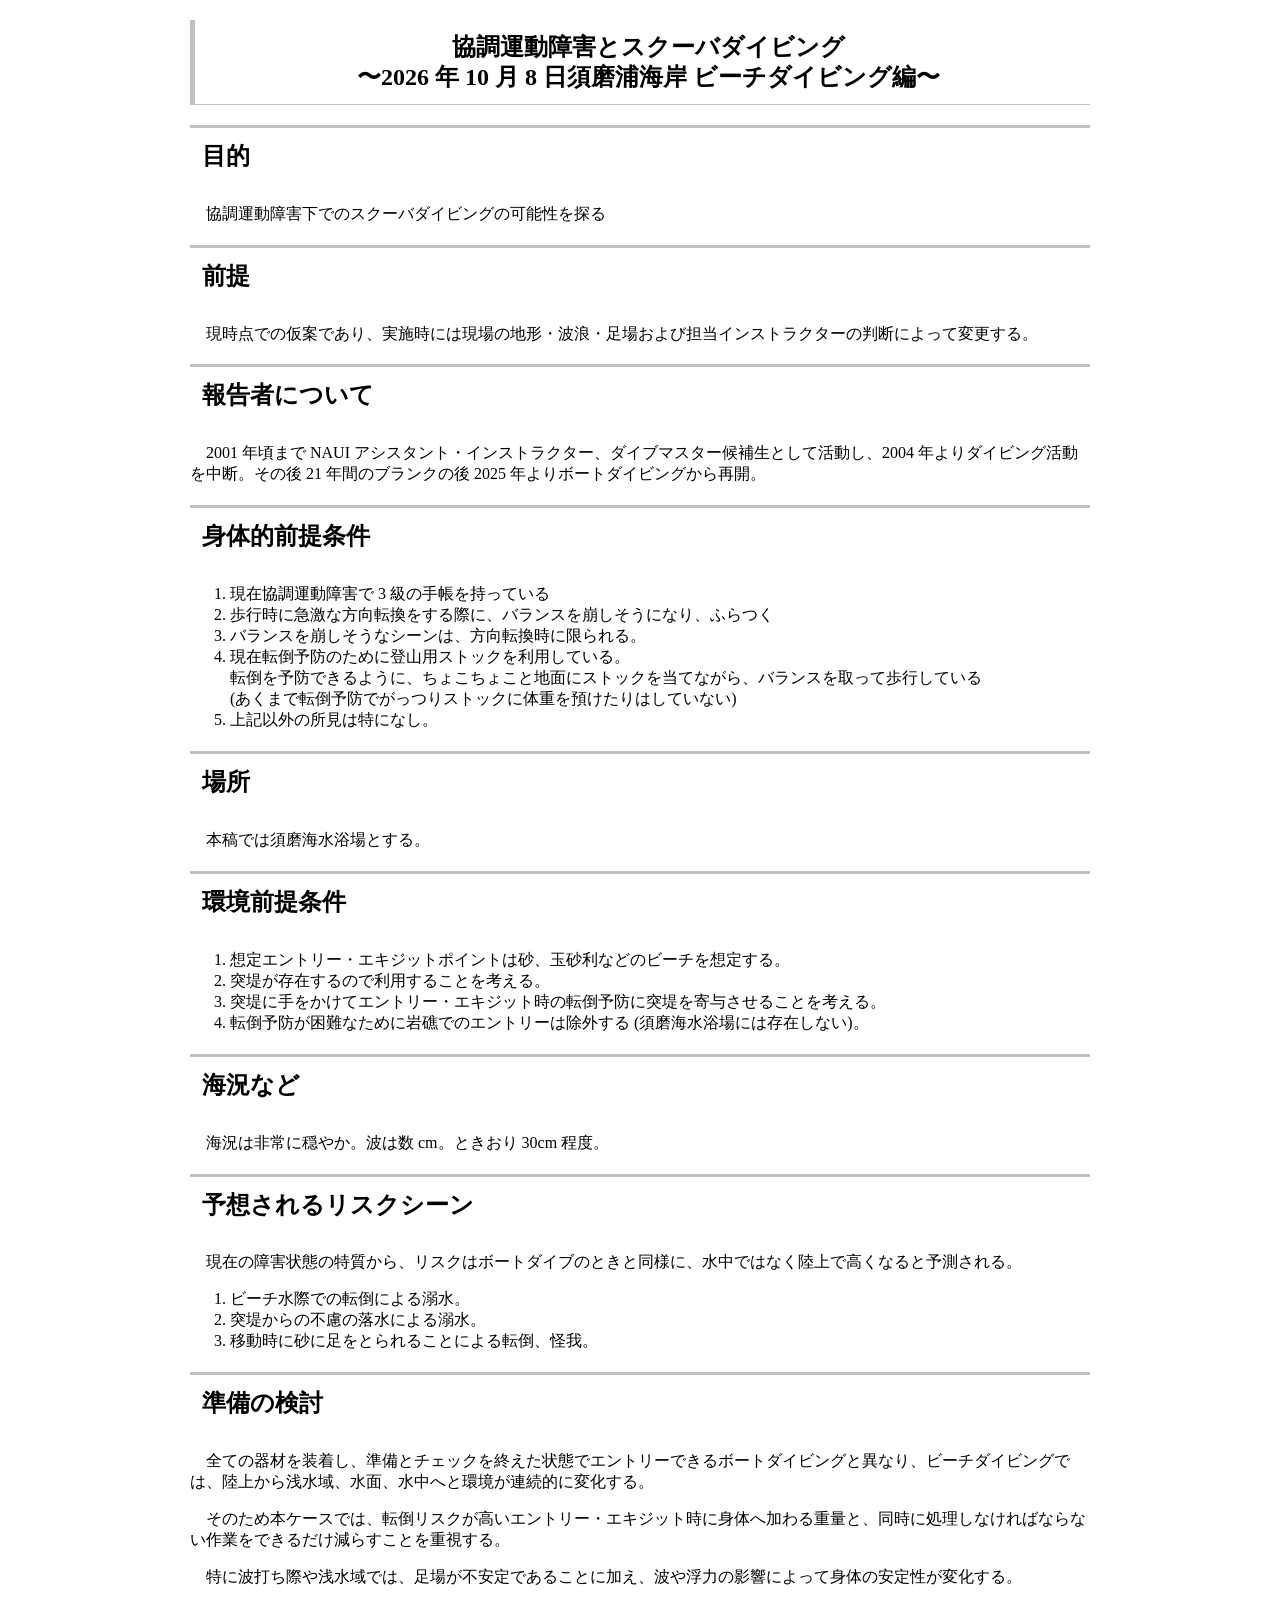
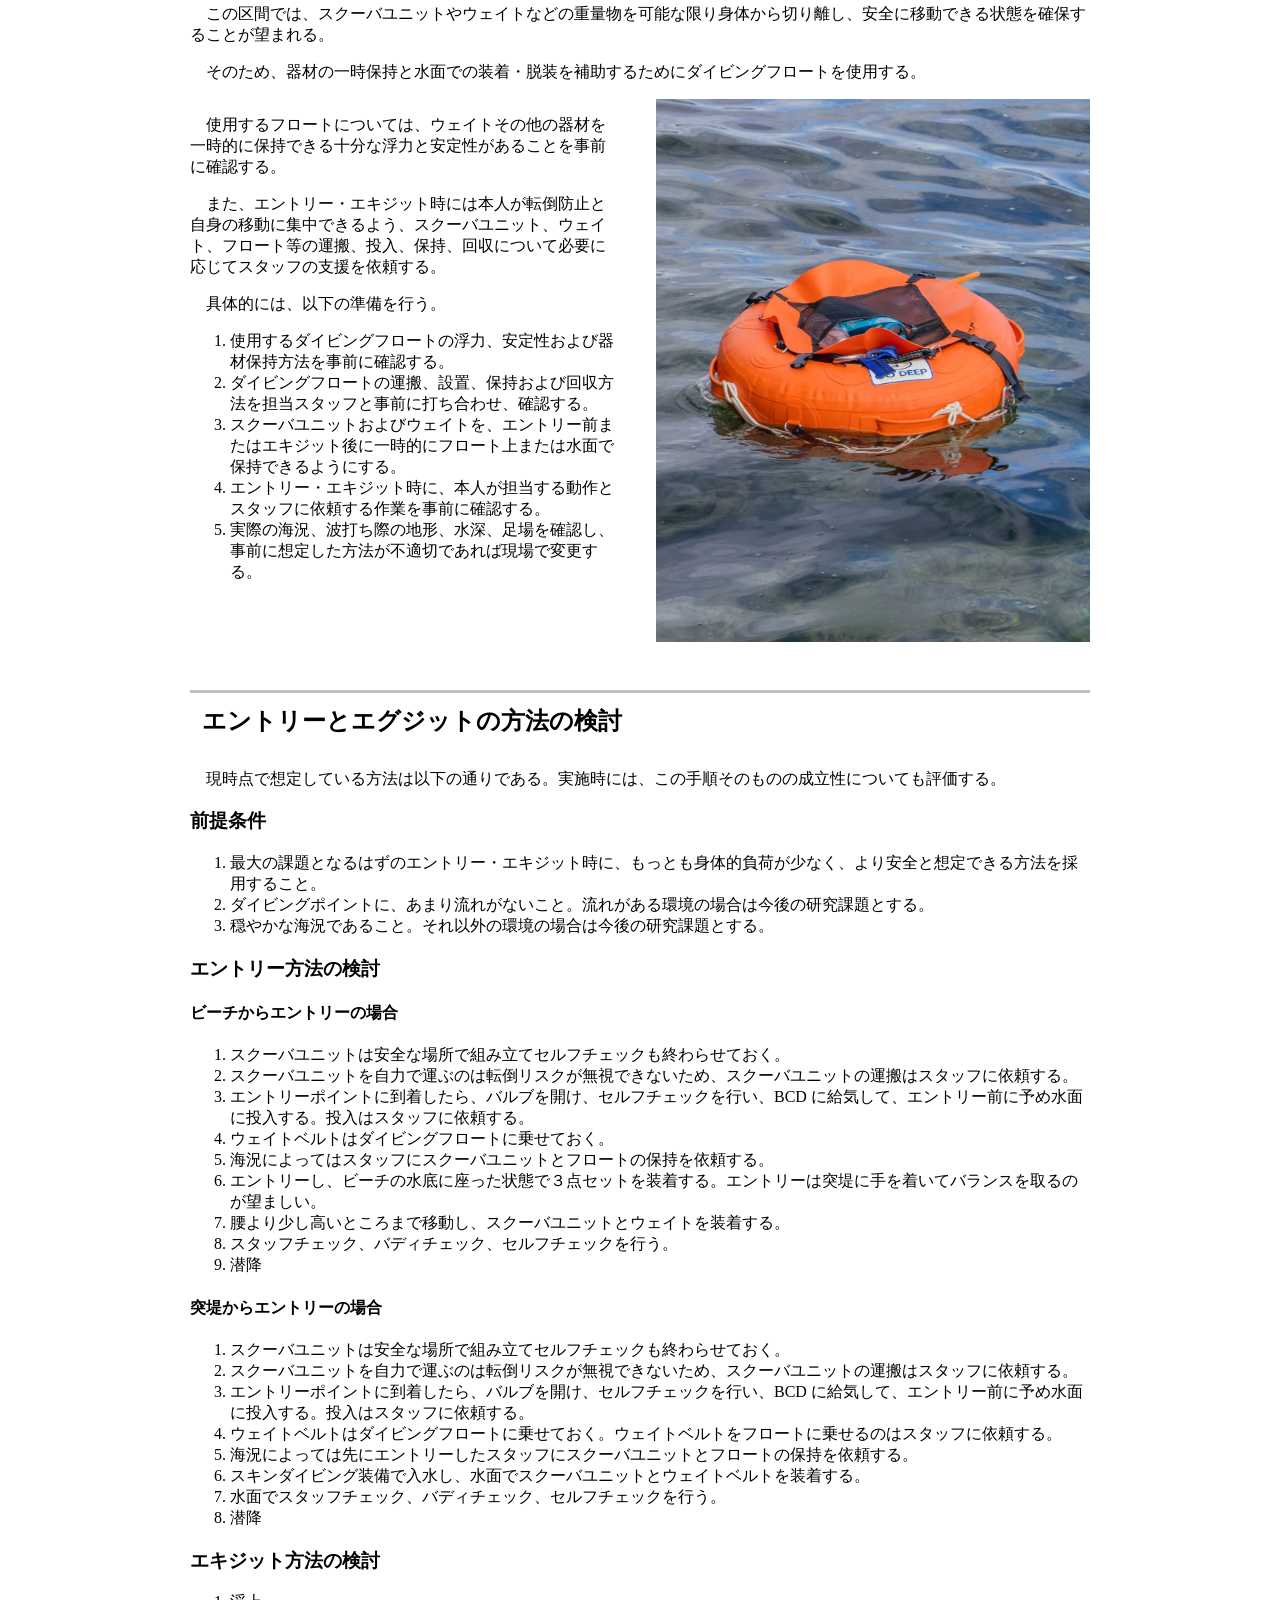
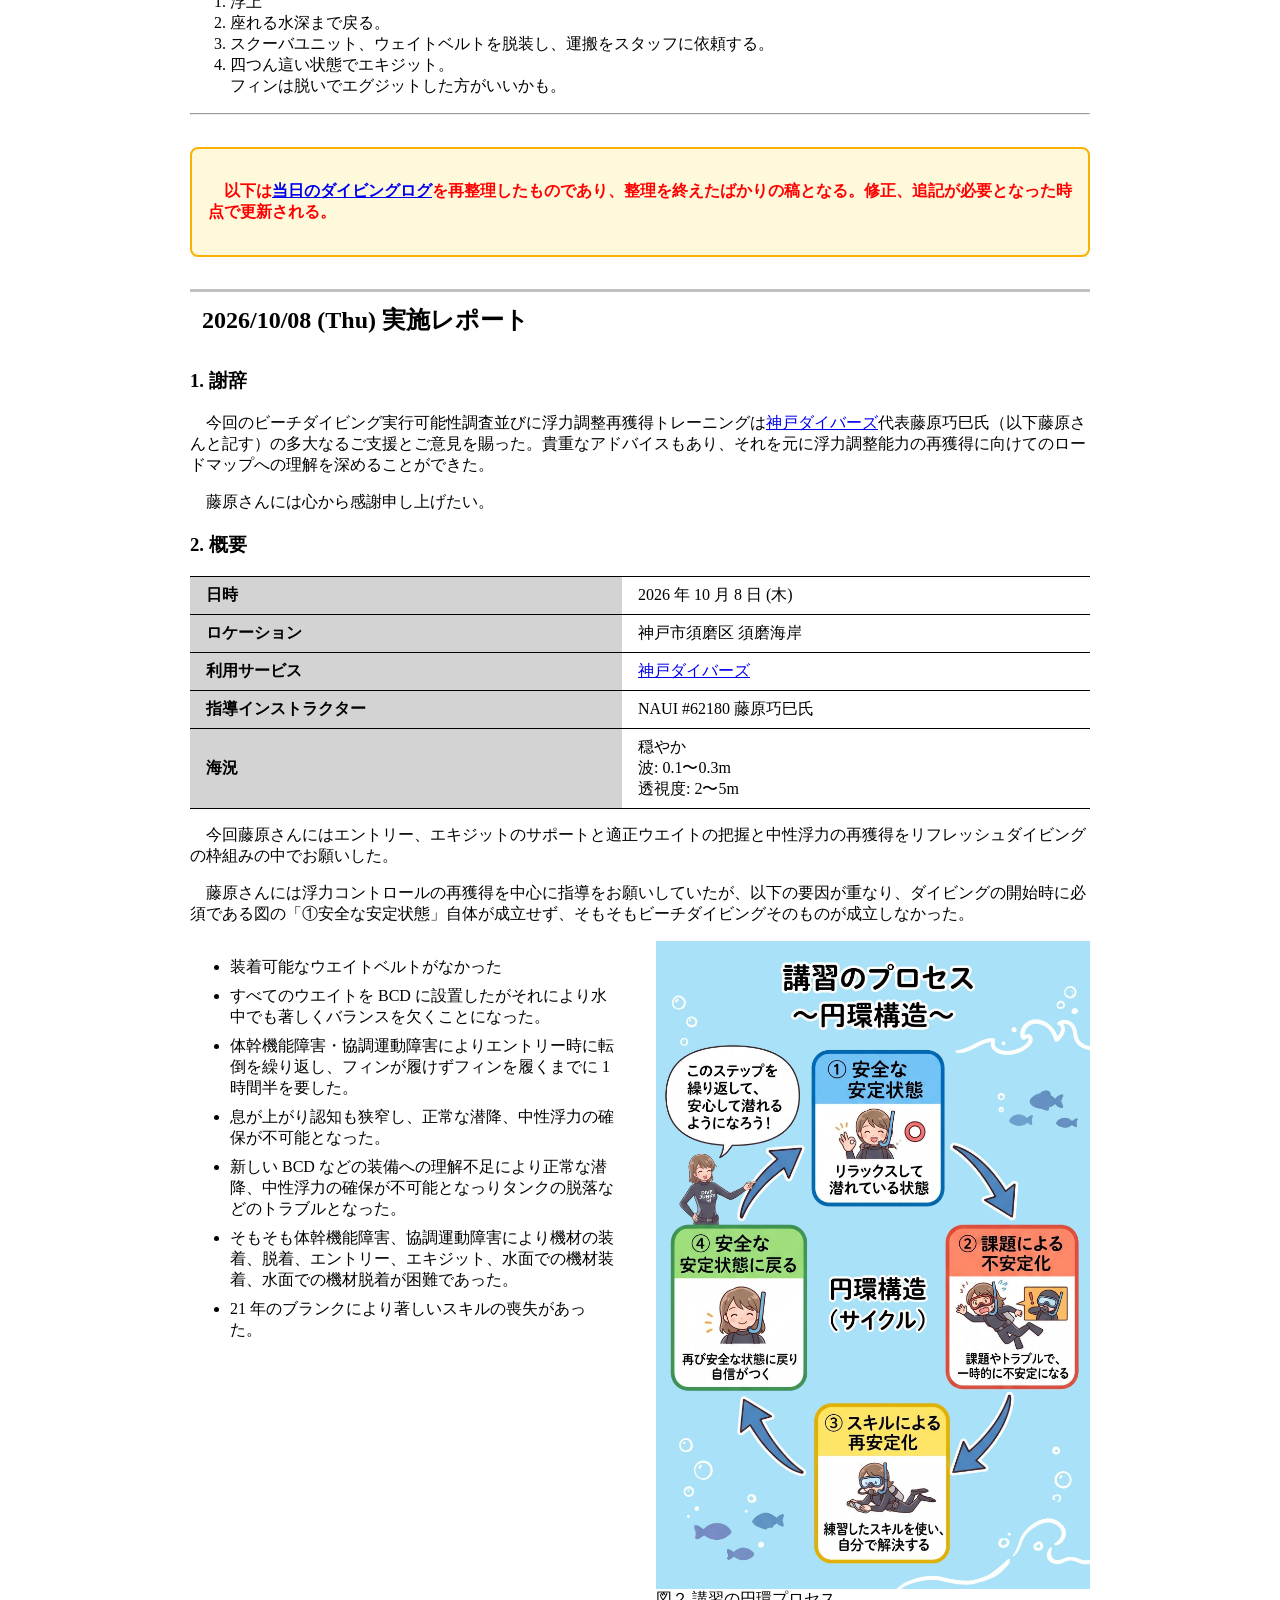
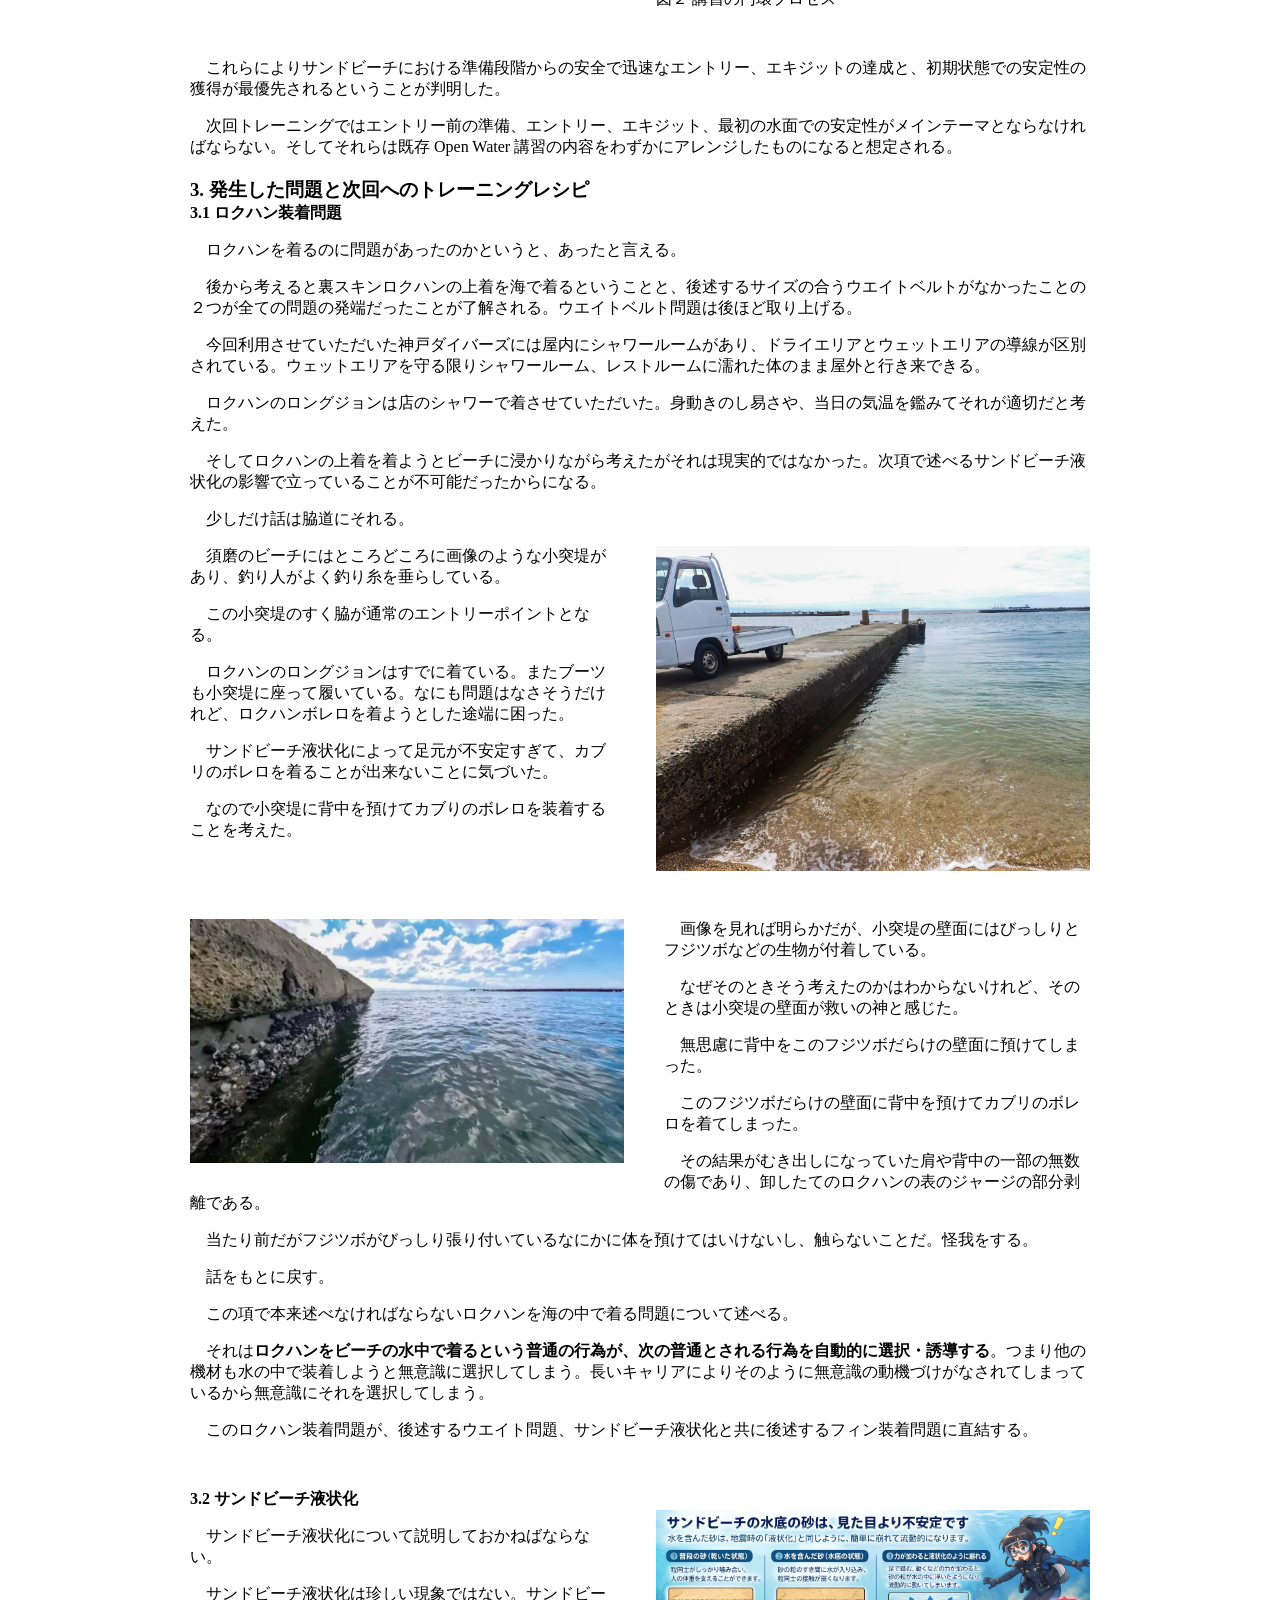
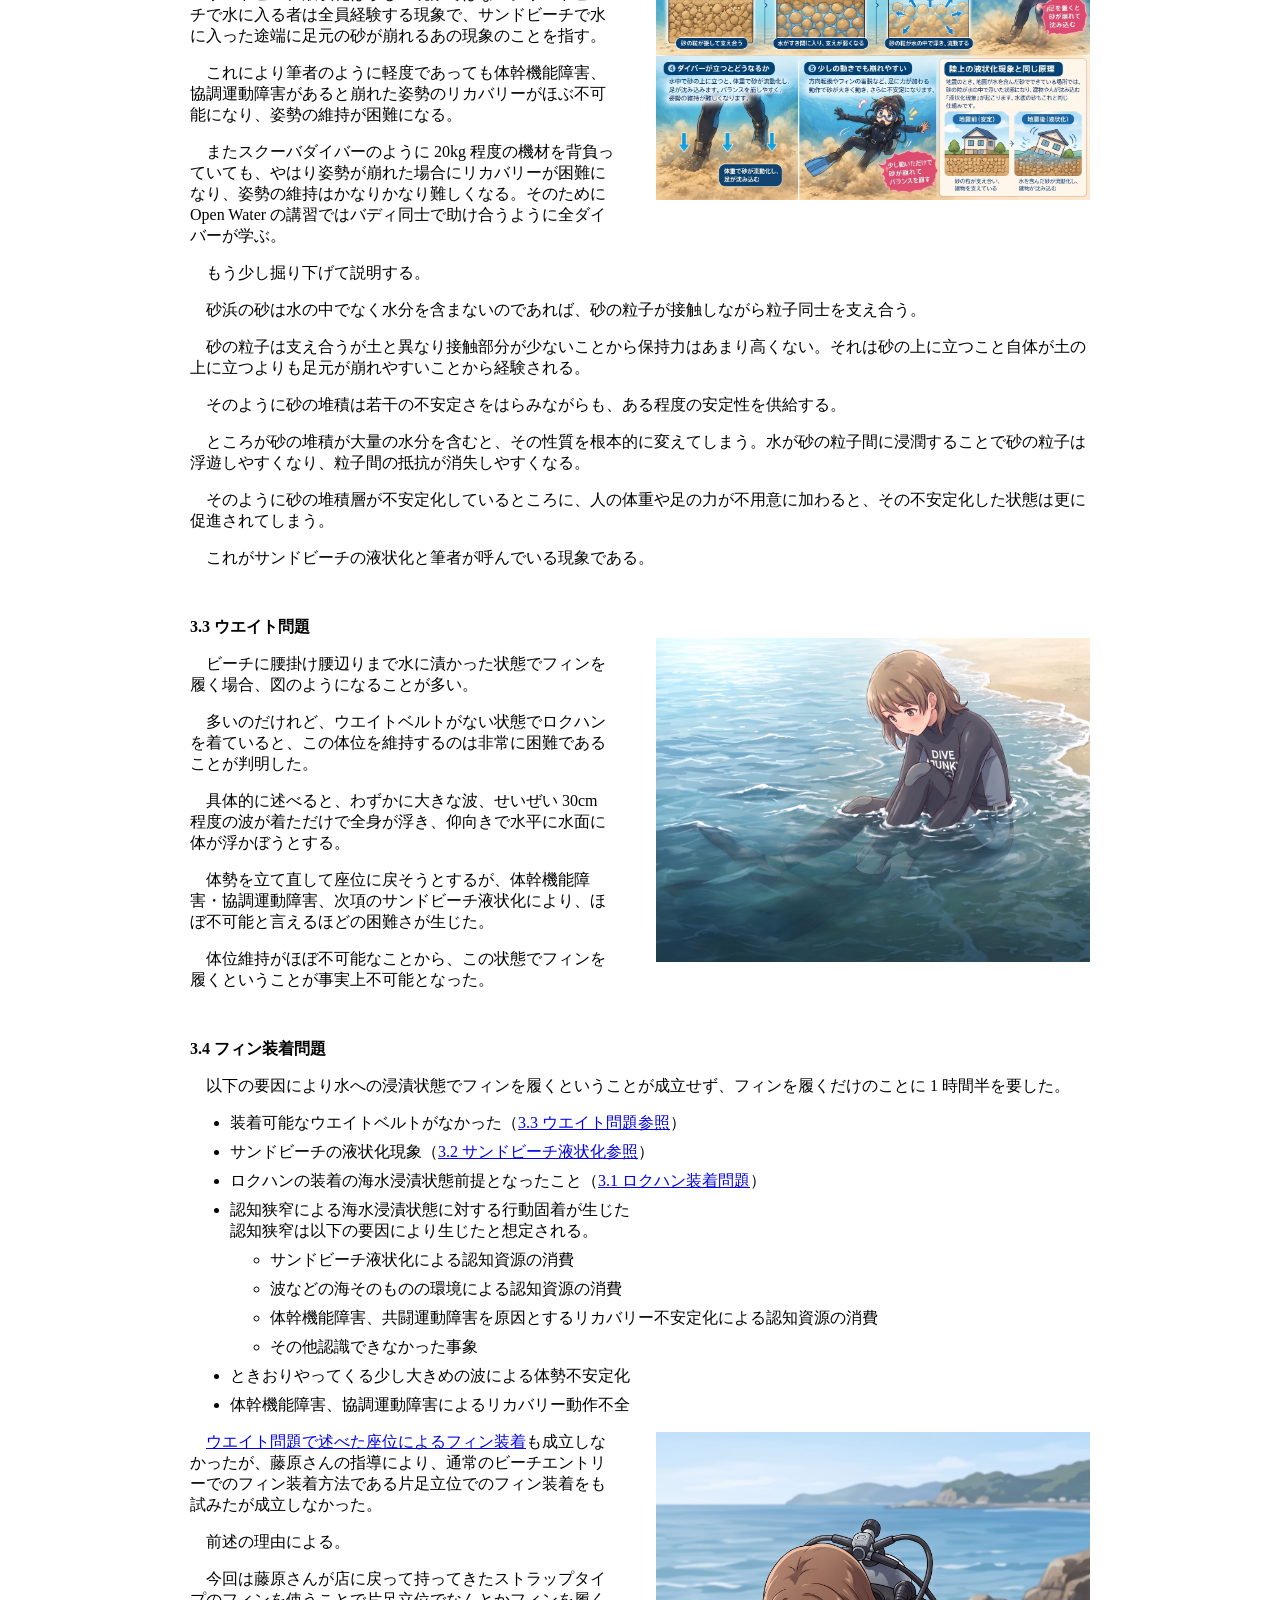
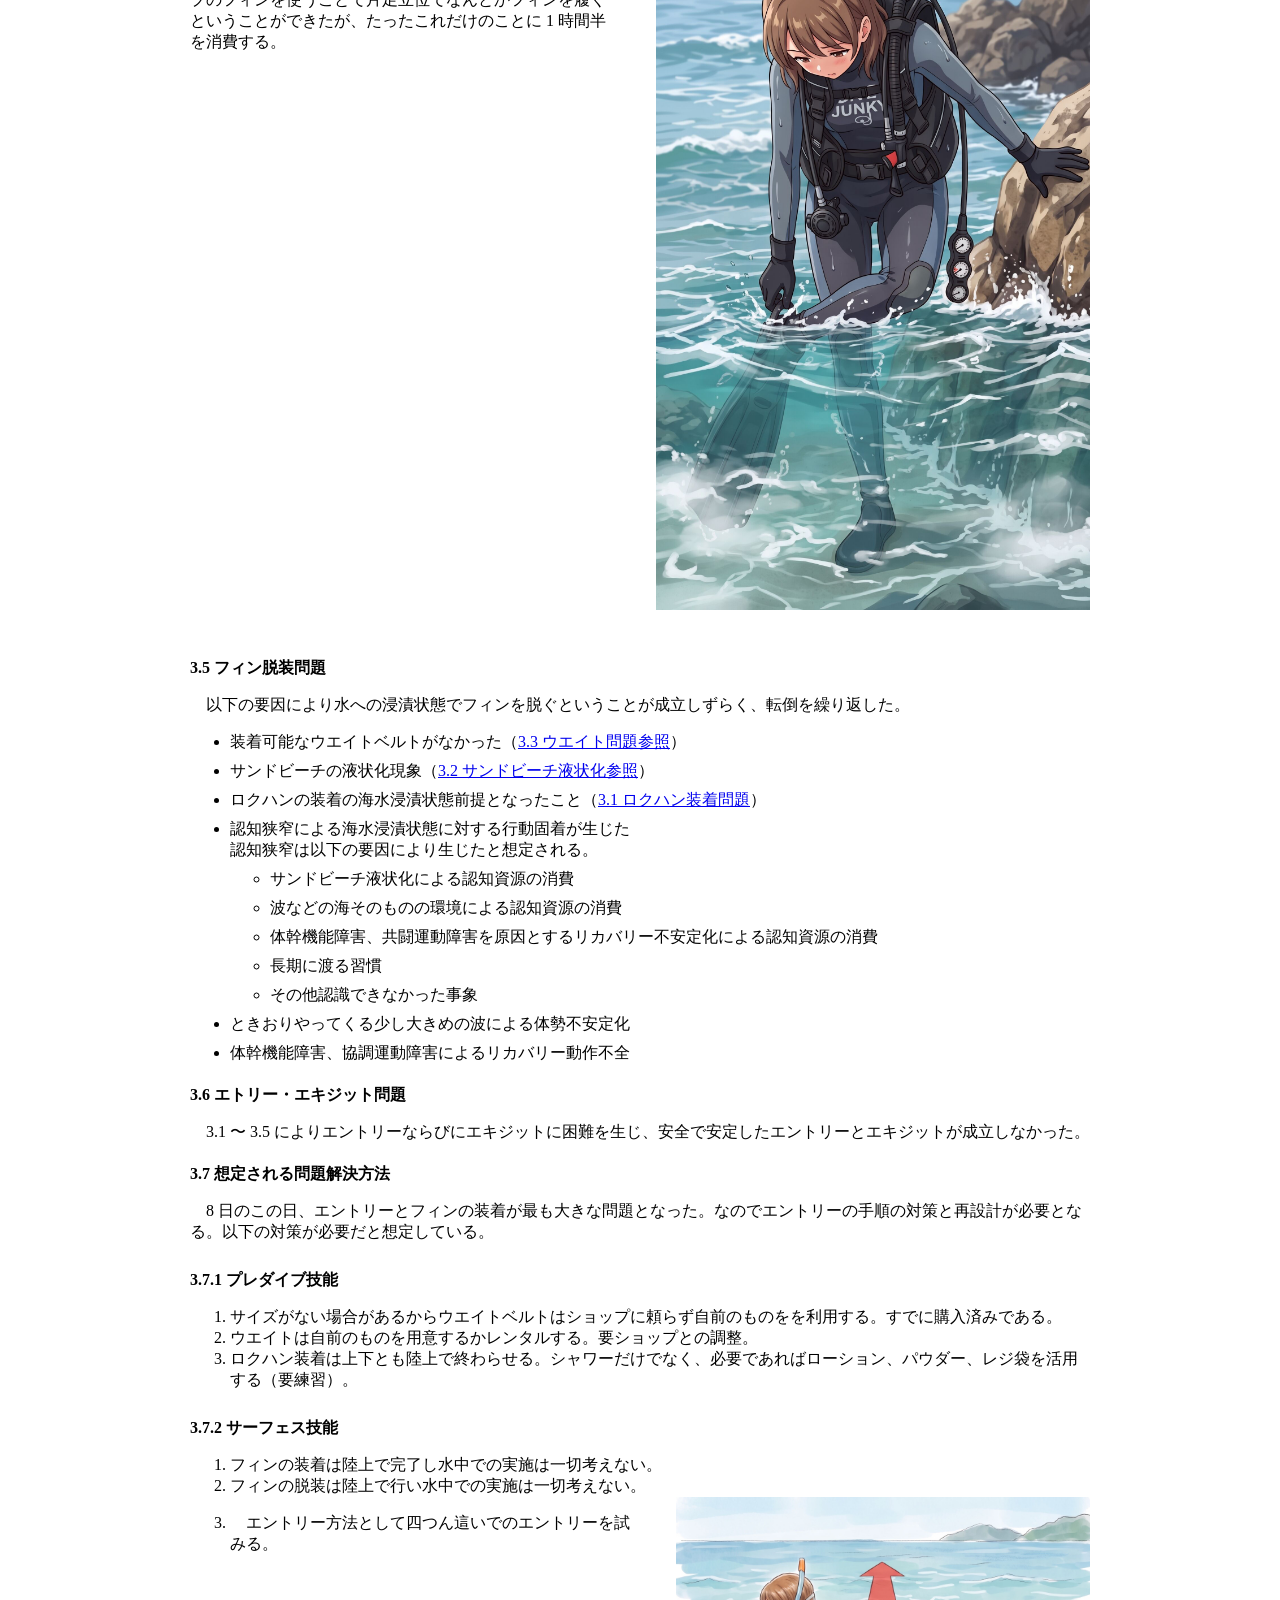
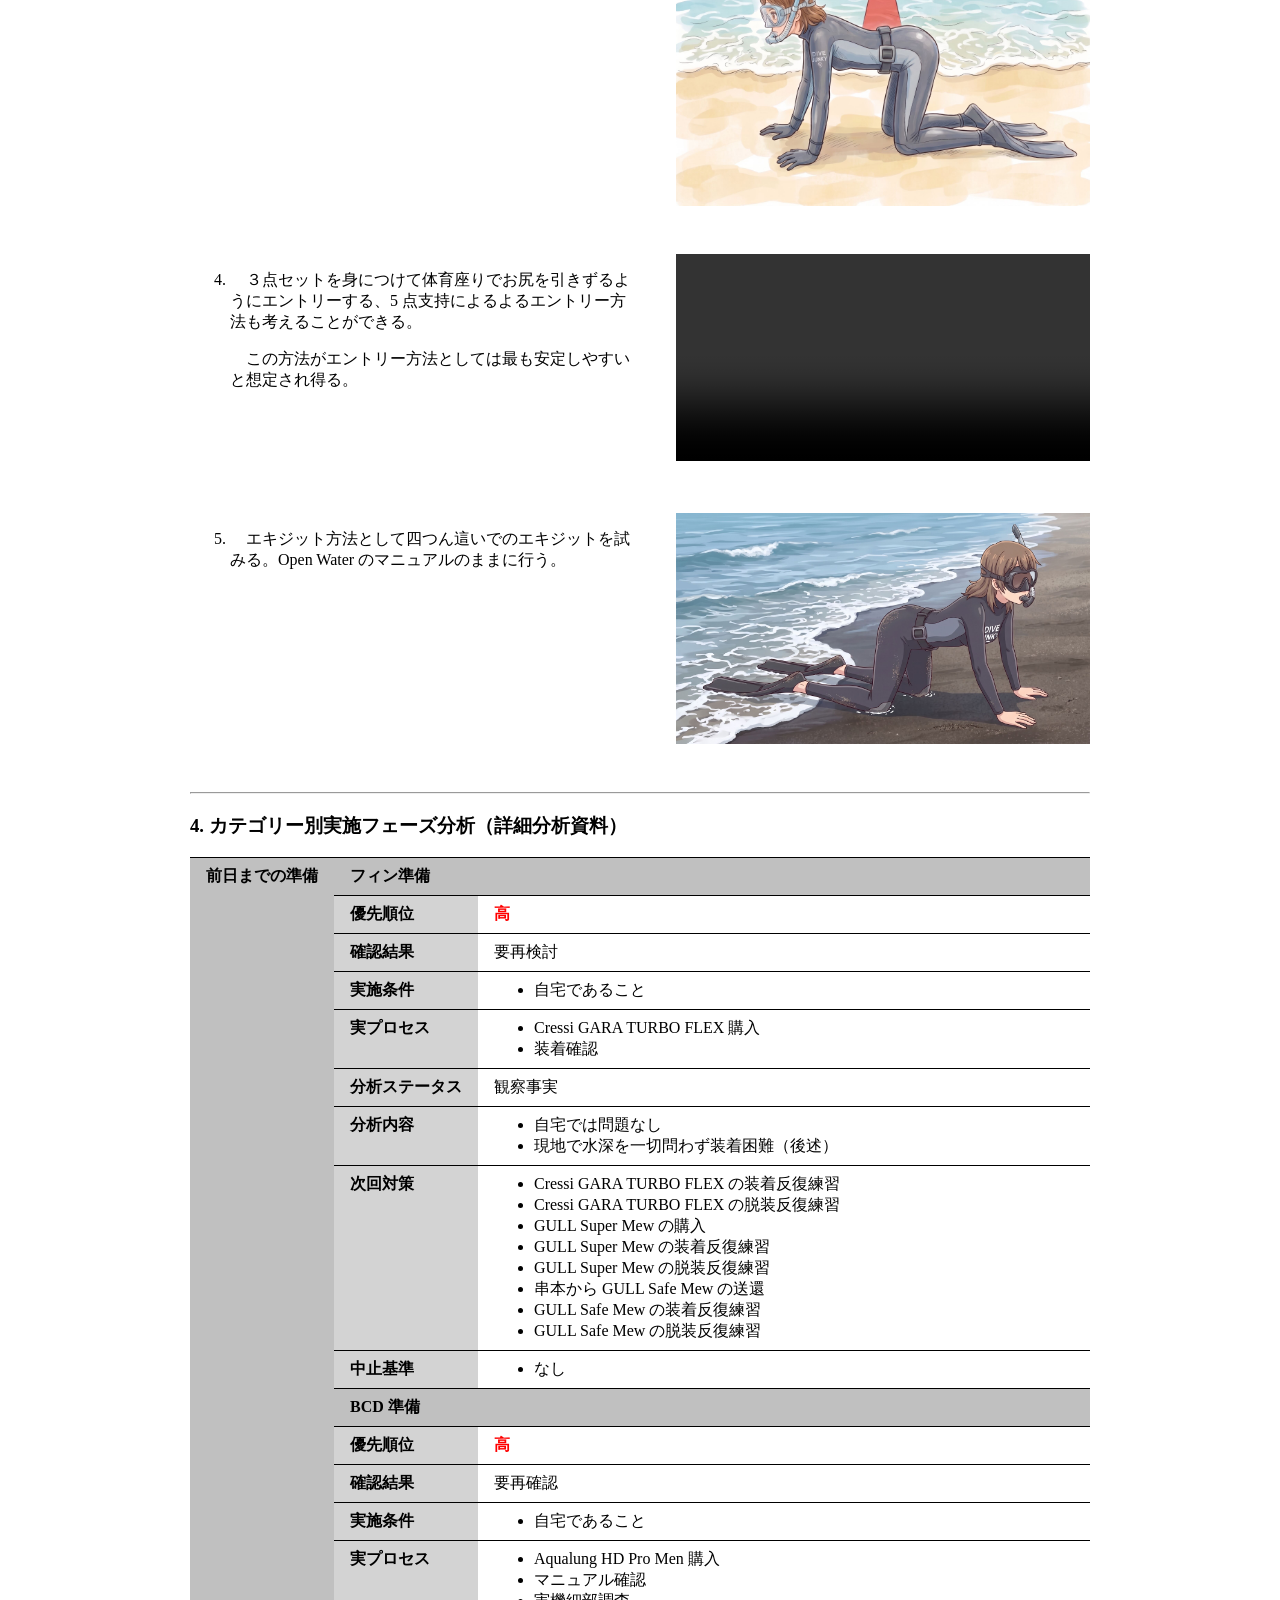
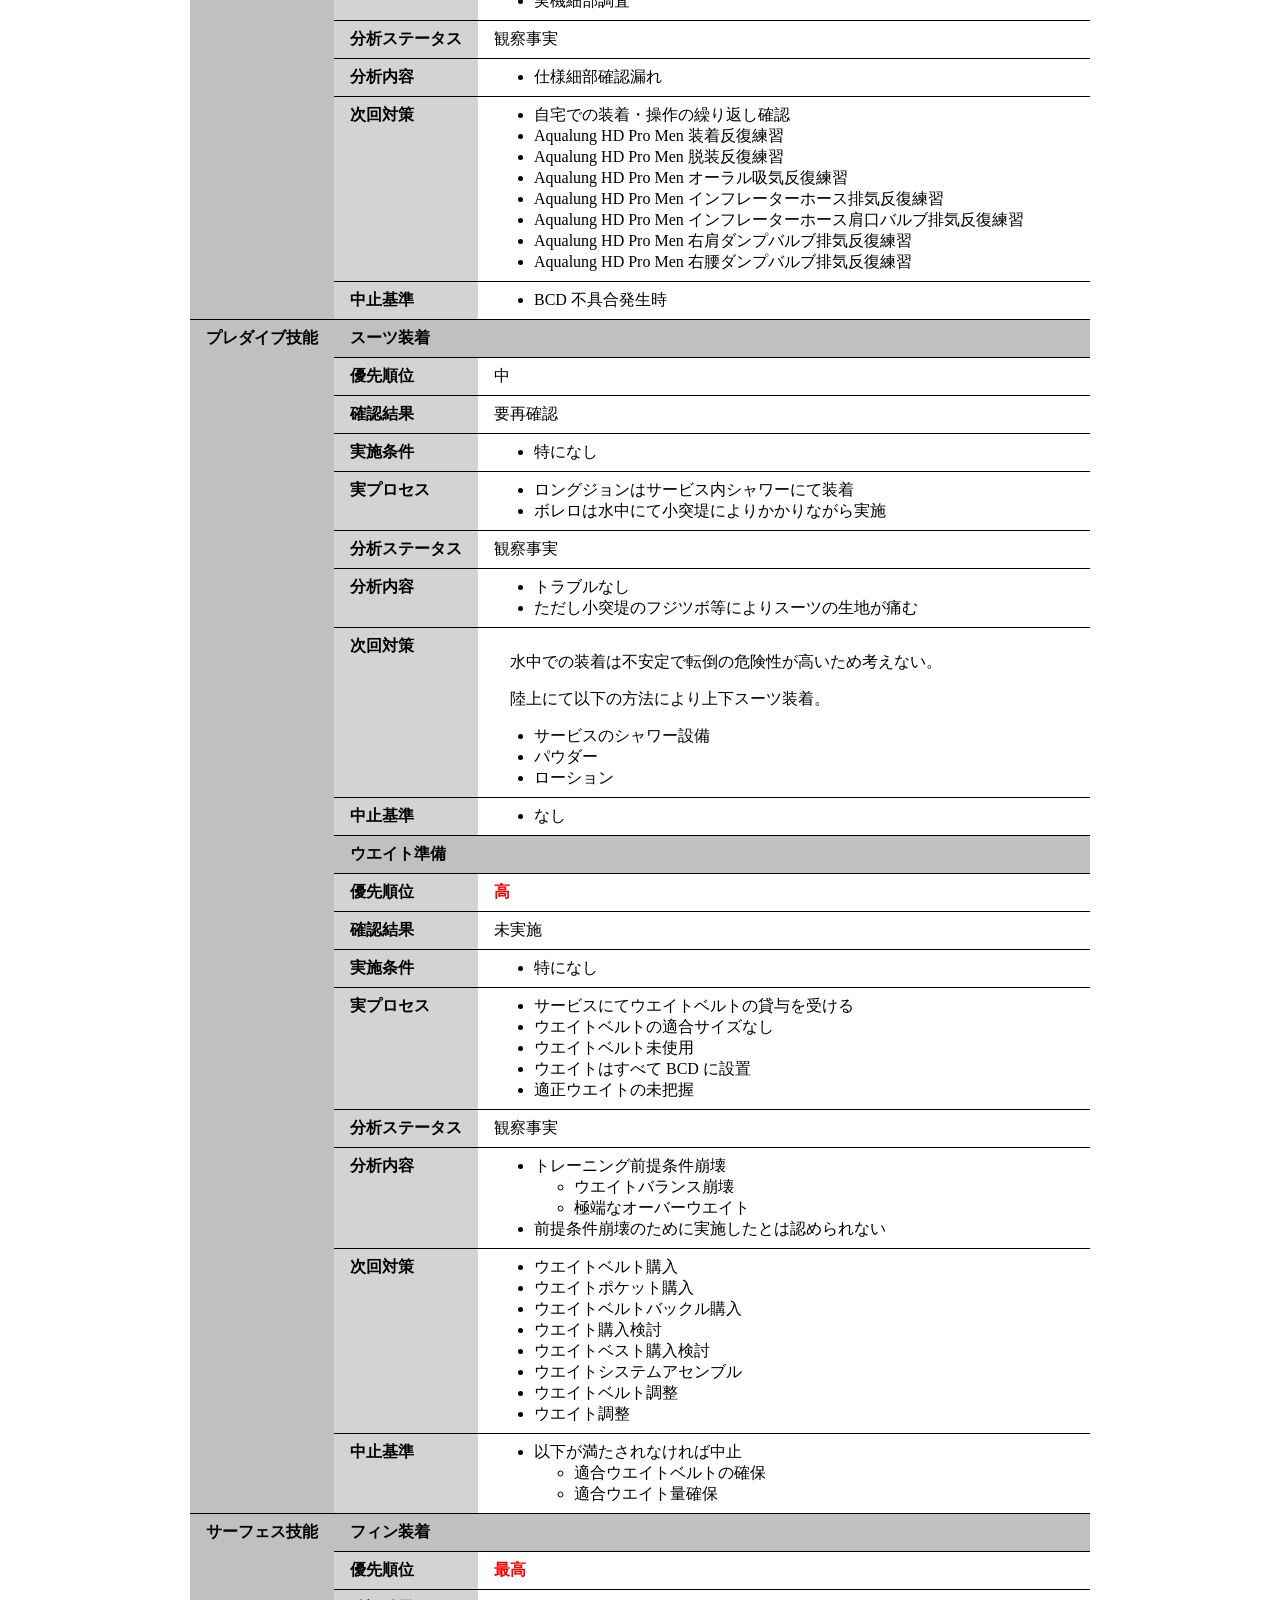
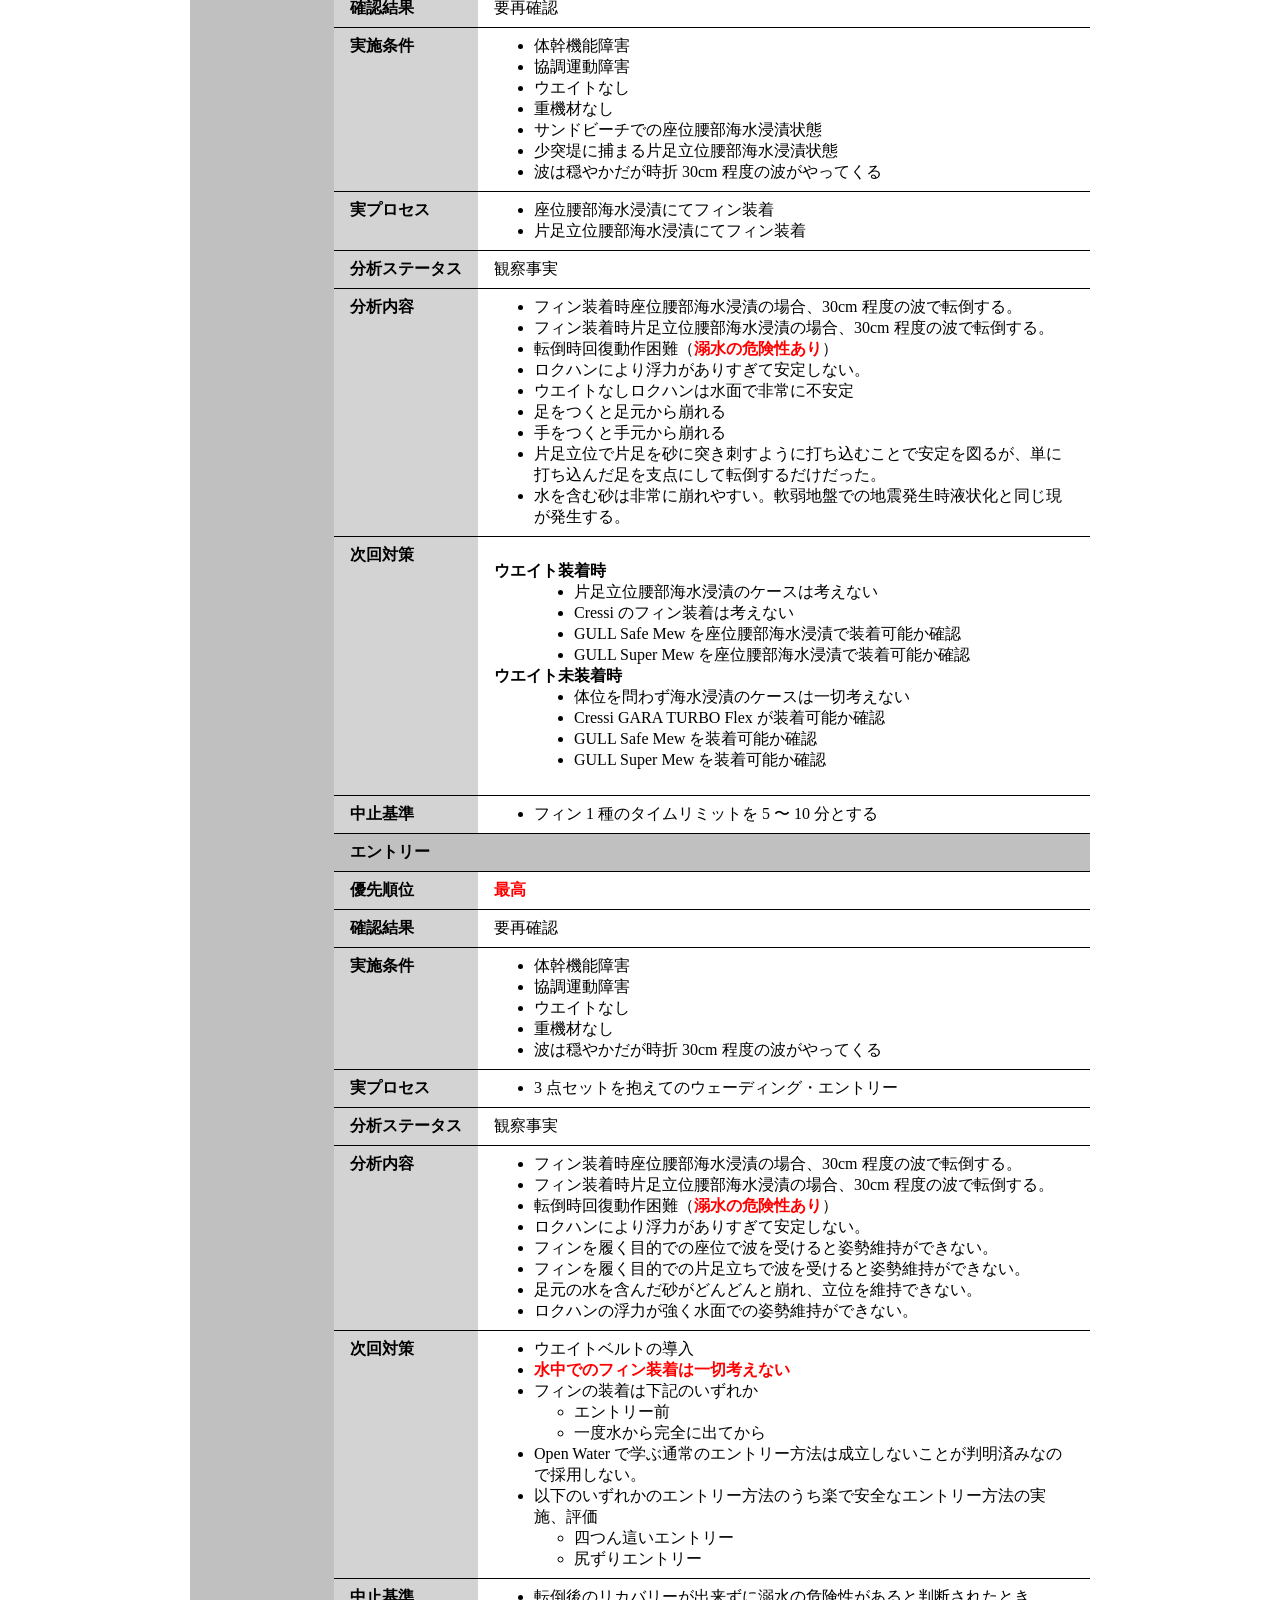
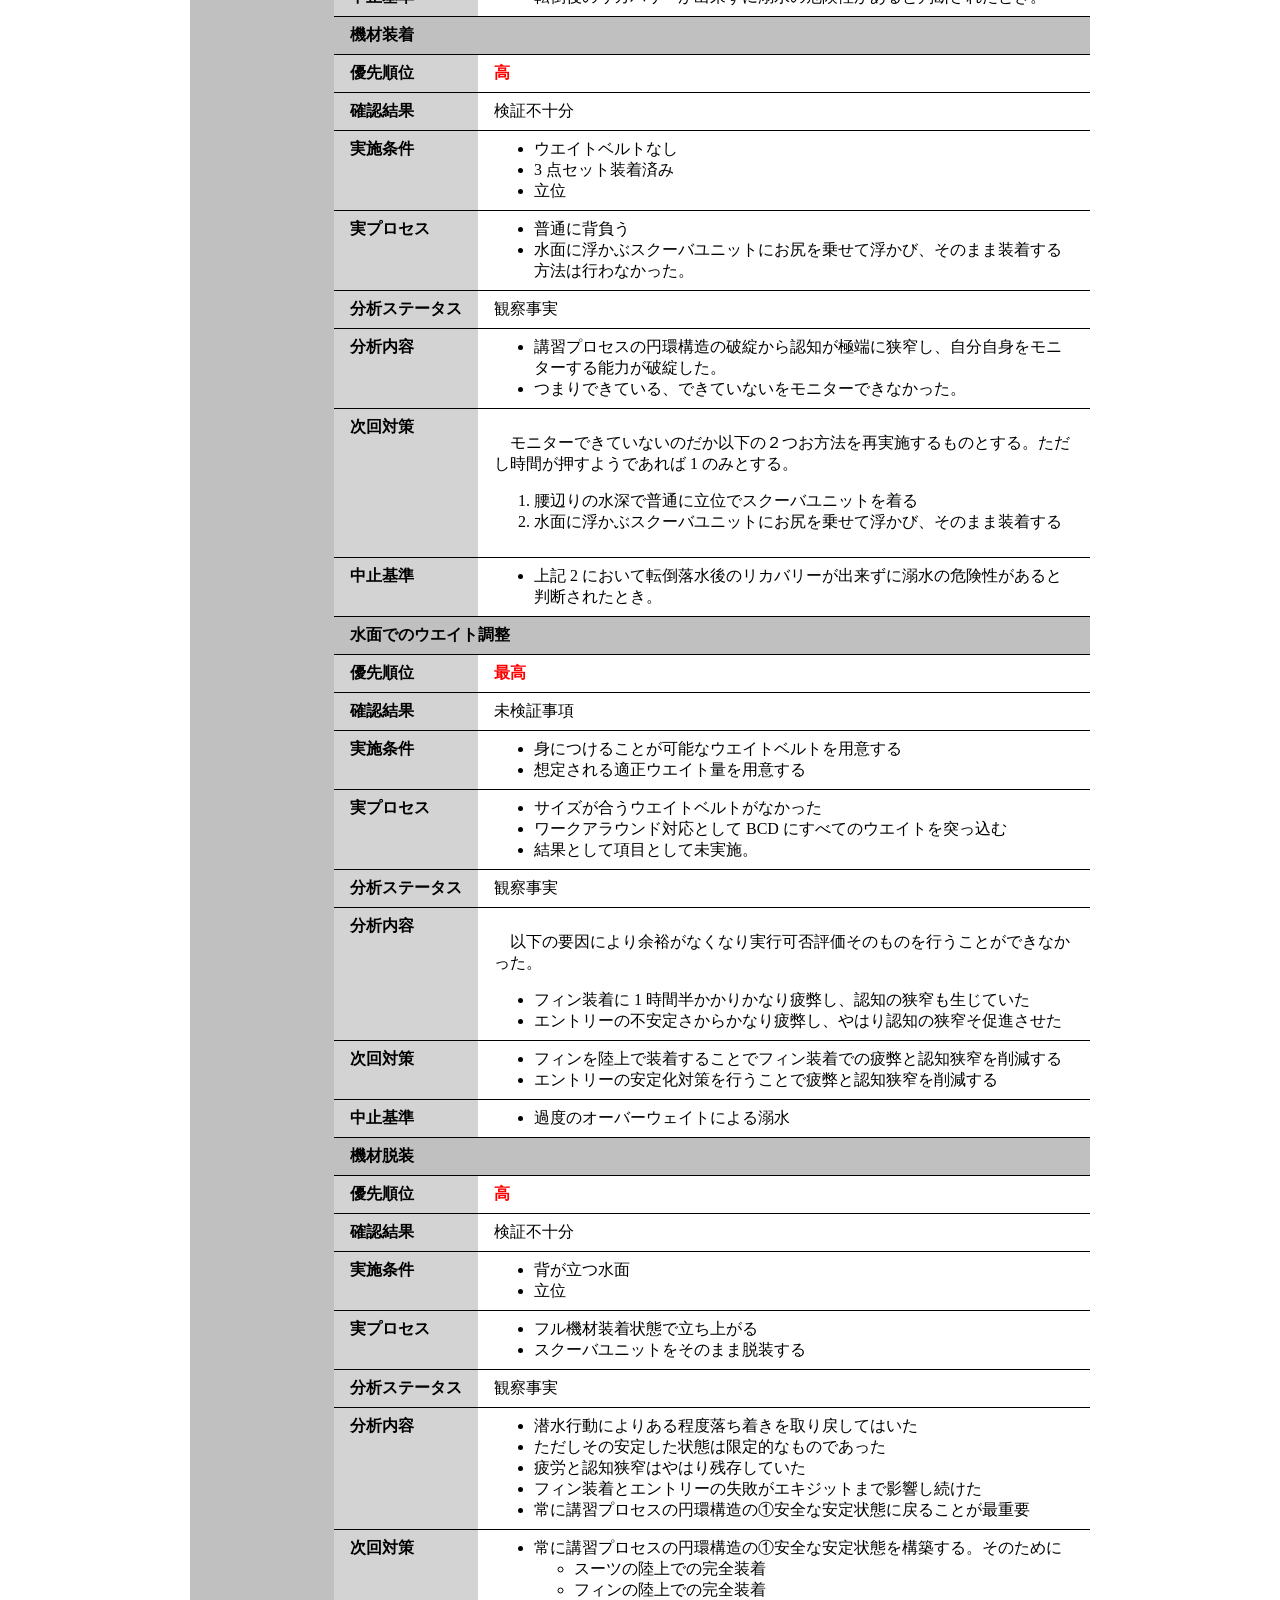
==== commit d14b8d7a: "write 2026/10/08's" ====
--- a/beachdive.html
+++ b/beachdive.html
@@ -2,15 +2,15 @@
 <html lang="ja">
 <head>
 	<meta charset="utf-8">
-	<title>協調運動障害とスクーバダイビング 〜ビーチダイビング編〜</title>
+	<title>協調運動障害とスクーバダイビング 〜2026 年 10 月 8 日須磨浦海岸 ビーチダイビング編〜</title>
 	<meta name="description" content="協調運動障害を持つダイバーが須磨海水浴場でビーチダイビングを実施した際の安全対策と実体験の記録。">
 	<meta name="viewport" content="width=device-width, initial-scale=1">
 	<link rel="canonical" href="https://mitsugu.github.io/disability-diving/beachdive.html">
 	<meta property="og:type" content="article">
 	<meta property="article:published_time" content="2026-09-08">
-	<meta property="og:title" content="協調運動障害とスクーバダイビング 〜ビーチダイビング編〜">
+	<meta property="og:title" content="協調運動障害とスクーバダイビング 〜2026 年 10 月 8 日須磨浦海岸 ビーチダイビング編〜">
 	<meta property="og:description" content="協調運動障害を持つダイバーが実際にビーチダイビングを行った際の安全対策と経験の記録。">
-	<meta property="og:image" content="https://mitsugu.github.io/disability-diving/PXL_20250910_072854434.jpg">
+	<meta property="og:image" content="https://mitsugu.github.io/disability-diving/2026100804.jpg">
 	<meta property="og:url" content="https://mitsugu.github.io/disability-diving/beachdive.html">
 	<link rel="stylesheet" href="index.css" />
 	<link rel="stylesheet" href="image-unit.css" />
@@ -20,13 +20,13 @@
 		{
 		 "@context": "https://schema.org",
 		 "@type": "Article",
-		 "headline": "協調運動障害とスクーバダイビング 〜ビーチダイビング編〜",
+		 "headline": "協調運動障害とスクーバダイビング 〜2026 年 10 月 8 日須磨浦海岸 ビーチダイビング編〜",
 		 "description": "協調運動障害を持つダイバーが実際にビーチダイビングを行った際の安全対策と経験の記録。",
 		 "author": {
 		   "@type": "Person",
 		   "name": "mitsugu oyama"
 		 },
-		 "image": "https://mitsugu.github.io/disability-diving/PXL_20250910_072854434.jpg",
+		 "image": "https://mitsugu.github.io/disability-diving/2026100804.jpg",
 		 "mainEntityOfPage": "https://mitsugu.github.io/disability-diving/beachdive.html",
 		 "datePublished": "2026-09-08",
 		 "inLanguage": "ja"
@@ -36,7 +36,7 @@
 <body>
 <main>
 <article>
-	<h1>協調運動障害とスクーバダイビング<br>〜ビーチダイビング編〜</h1>
+	<h1>協調運動障害とスクーバダイビング<br>〜2026 年 10 月 8 日須磨浦海岸 ビーチダイビング編〜</h1>
 	<!-- {{{ -->
 	<h2>目的</h2>
 	<p>協調運動障害下でのスクーバダイビングの可能性を探る</p>
@@ -68,7 +68,7 @@
 	</ol>
 
 	<h2>海況など</h2>
-	<p>&lt;&lt;本項は実施後に更新される。&gt;&gt;</p>
+	<p>海況は非常に穏やか。波は数 cm。ときおり 30cm 程度。</p>
 	<!--
 	<p>本レポートは神戸市須磨区の須磨海岸で 2026 年 10 月 99 日に実施ししたリトレーニングプログラムのための複数回のビーチダイビング経験に基づく。ダイビングは穏やかな海況にて行わるた。</p>
 	-->
@@ -161,13 +161,12 @@
 	<!-- {{{ -->
 	<hr class="pb">
 	<blockquote class="warning">
-		<p>以下は<a href="https://mitsugu.github.io/divinglogbook/2026/2026100801.html" class="external" target="_blank">当日のダイビングログ</a>を再整理したものであり、現在整理を始めたばかりである。そのため記載は途中までになっている。</p>
-		<p>順次追加していくので、脱稿までしばらくお待ちいただきたい。</p>
+		<p>以下は<a href="https://mitsugu.github.io/divinglogbook/2026/2026100801.html" class="external" target="_blank">当日のダイビングログ</a>を再整理したものであり、整理を終えたばかりの稿となる。修正、追記が必要となった時点で更新される。</p>
 	</blockquote>
 
 	<h2 id="first_reports">2026/10/08 (Thu) 実施レポート</h2>
 	<h3>1. 謝辞</h3>
-	<p>今回のビーチダイビング実行可能性調査並びに浮力調整再獲得トレーニングは<a href="https://kobe-sionn.com/" class="external" target="_blank">神戸ダイバーズ</a>代表藤原巧巳氏の多大なるご支援とご意見を賜った。貴重なアドバイスもあり、それを元に浮力調整能力の再獲得に向けてのロードマップへの理解を深めることができた。</p>
+	<p>今回のビーチダイビング実行可能性調査並びに浮力調整再獲得トレーニングは<a href="https://kobe-sionn.com/" class="external" target="_blank">神戸ダイバーズ</a>代表藤原巧巳氏（以下藤原さんと記す）の多大なるご支援とご意見を賜った。貴重なアドバイスもあり、それを元に浮力調整能力の再獲得に向けてのロードマップへの理解を深めることができた。</p>
 	<p>藤原さんには心から感謝申し上げたい。</p>
 
 	<h3>2. 概要</h3>
@@ -195,6 +194,7 @@
 	</tr>
 	</tbody>
 	</table>
+	<p>今回藤原さんにはエントリー、エキジットのサポートと適正ウエイトの把握と中性浮力の再獲得をリフレッシュダイビングの枠組みの中でお願いした。</p>
 	<p>藤原さんには浮力コントロールの再獲得を中心に指導をお願いしていたが、以下の要因が重なり、ダイビングの開始時に必須である図の「①安全な安定状態」自体が成立せず、そもそもビーチダイビングそのものが成立しなかった。</p>
 	<div class="image-unit pb">
 		<div class="right">
@@ -207,6 +207,7 @@
 					height="2528"
 					loading="lazy"
 				>
+				<figcaption>図２ 講習の円環プロセス</figcaption>
 				<button
 					type="button"
 					aria-label="画像を全画面表示"
@@ -217,1054 +218,95 @@
 		<ul>
 		<li>装着可能なウエイトベルトがなかった</li>
 		<li>すべてのウエイトを BCD に設置したがそれにより水中でも著しくバランスを欠くことになった。</li>
-		<li>エントリー時に転倒を繰り返し、フィンが履けずフィンを履くまでに 1 時間半を要した。</li>
-		<li>息が上がり正常な潜降、中性浮力の確保が不可能となった。</li>
-		<li>BCD などの装備への理解不足により正常な潜降、中性浮力の確保が不可能となっりタンクの脱落などのトラブルとなった。</li>
+		<li>体幹機能障害・協調運動障害によりエントリー時に転倒を繰り返し、フィンが履けずフィンを履くまでに 1 時間半を要した。</li>
+		<li>息が上がり認知も狭窄し、正常な潜降、中性浮力の確保が不可能となった。</li>
+		<li>新しい BCD などの装備への理解不足により正常な潜降、中性浮力の確保が不可能となっりタンクの脱落などのトラブルとなった。</li>
 		<li>そもそも体幹機能障害、協調運動障害により機材の装着、脱着、エントリー、エキジット、水面での機材装着、水面での機材脱着が困難であった。</li>
 		<li>21 年のブランクにより著しいスキルの喪失があった。</li>
 		</ul>
 	</div>
+	<p>これらによりサンドビーチにおける準備段階からの安全で迅速なエントリー、エキジットの達成と、初期状態での安定性の獲得が最優先されるということが判明した。</p>
+	<p>次回トレーニングではエントリー前の準備、エントリー、エキジット、最初の水面での安定性がメインテーマとならなければならない。そしてそれらは既存 Open Water 講習の内容をわずかにアレンジしたものになると想定される。</p>
 	<!-- }}} -->
 
-	<h3 class="pb">3. カテゴリー別実施フェーズ分析</h3>
-	<!--
-		分析ステータス
-		観察事実。実際に確認できたこと
-		解釈・仮説。事実から推定したこと
-		未検証事項。次回以降に確かめること
-		検証不十分。実際に行ったものの認知不十分により検証として不十分だったこと
-	-->
-	<!-- {{{ 前日までの準備-->
-	<table class="specifics">
-	<tbody>
-	<tr class="category">
-		<th rowspan="18">前日までの準備</th>
-		<th colspan="2">フィン準備</th>
-	</tr>
-	<tr><th>優先順位</th><td class="caution">高</td></tr>
-	<tr><th>確認結果</th><td>要再検討</td></tr>
-	<tr><th>実施条件</th><td>
-		<ul>
-		<li>自宅であること</li>
-		</ul>
-	</td></tr>
-	<tr><th>実プロセス</th><td>
-		<ul>
-		<li>Cressi GARA TURBO FLEX 購入</li>
-		<li>装着確認</li>
-		</ul>
-	</td></tr>
-	<tr><th>分析ステータス</th><td>観察事実</td></tr>
-	<tr><th>分析内容</th><td>
-		 <ul>
-		 <li>自宅では問題なし</li>
-		 <li>現地で水深を一切問わず装着困難（後述）</li>
-		 </ul>
-	</td></tr>
-	<tr><th>次回対策</th><td>
-		<ul>
-		<li>Cressi GARA TURBO FLEX の装着反復練習</li>
-		<li>Cressi GARA TURBO FLEX の脱装反復練習</li>
-		<li>GULL Super Mew の購入</li>
-		<li>GULL Super Mew の装着反復練習</li>
-		<li>GULL Super Mew の脱装反復練習</li>
-		<li>串本から GULL Safe Mew の送還</li>
-		<li>GULL Safe Mew の装着反復練習</li>
-		<li>GULL Safe Mew の脱装反復練習</li>
-		</ul>
-	</td></tr>
-	<tr><th>中止基準</th><td>
-		<ul>
-		<li>なし</li>
-		</ul>
-	</td></tr>
-
-	<tr><th colspan="2">BCD 準備</th></tr>
-	<tr><th>優先順位</th><td class="caution">高</td></tr>
-	<tr><th>確認結果</th><td>要再確認</td></tr>
-	<tr><th>実施条件</th><td>
-		<ul>
-		<li>自宅であること</li>
-		</ul>
-	</td></tr>
-	<tr><th>実プロセス</th><td>
-		<ul>
-		<li>Aqualung HD Pro Men 購入</li>
-		<li>マニュアル確認</li>
-		<li>実機細部調査</li>
-		</ul>
-	</td></tr>
-	<tr><th>分析ステータス</th><td>観察事実</td></tr>
-	<tr><th>分析内容</th><td>
-		 <ul>
-		 <li>仕様細部確認漏れ</li>
-		 </ul>
-	</td></tr>
-	<tr><th>次回対策</th><td>
-		<ul>
-		<li>自宅での装着・操作の繰り返し確認</li>
-		<li>Aqualung HD Pro Men 装着反復練習</li>
-		<li>Aqualung HD Pro Men 脱装反復練習</li>
-		<li>Aqualung HD Pro Men オーラル吸気反復練習</li>
-		<li>Aqualung HD Pro Men インフレーターホース排気反復練習</li>
-		<li>Aqualung HD Pro Men インフレーターホース肩口バルブ排気反復練習</li>
-		<li>Aqualung HD Pro Men 右肩ダンプバルブ排気反復練習</li>
-		<li>Aqualung HD Pro Men 右腰ダンプバルブ排気反復練習</li>
-		</ul>
-	</td></tr>
-	<tr><th>中止基準</th><td>
-		<ul>
-		<li>BCD 不具合発生時</li>
-		</ul>
-	</td></tr>
-	<!-- }}} -->
-
-	<!-- {{{ プレダイブ技能-->
-	<tr class="category">
-		<th rowspan="18">プレダイブ技能</th>
-		<th colspan="2">スーツ装着</th>
-	</tr>
-	<tr><th>優先順位</th><td>中</td></tr>
-	<tr><th>確認結果</th><td>要再確認</td></tr>
-	<tr><th>実施条件</th><td>
-		<ul>
-		<li>特になし</li>
-		</ul>
-	</td></tr>
-	<tr><th>実プロセス</th><td>
-		<ul>
-		<li>ロングジョンはサービス内シャワーにて装着</li>
-		<li>ボレロは水中にて小突堤によりかかりながら実施</li>
-		</ul>
-	</td></tr>
-	<tr><th>分析ステータス</th><td>観察事実</td></tr>
-	<tr><th>分析内容</th><td>
-		 <ul>
-		 <li>トラブルなし</li>
-		 <li>ただし小突堤のフジツボ等によりスーツの生地が痛む</li>
-		 </ul>
-	</td></tr>
-	<tr><th>次回対策</th><td>
-		<p>水中での装着は不安定で転倒の危険性が高いため考えない。</p>
-		<p>陸上にて以下の方法により上下スーツ装着。</p>
-		<ul>
-		<li>サービスのシャワー設備</li>
-		<li>パウダー</li>
-		<li>ローション</li>
-		</ul>
-	</td></tr>
-	<tr><th>中止基準</th><td>
-		<ul>
-		<li>なし</li>
-		</ul>
-	</td></tr>
-
-	<tr class="category">
-		<th colspan="2">ウエイト準備</th>
-	</tr>
-	<tr><th>優先順位</th><td class="caution">高</td></tr>
-	<tr><th>確認結果</th><td>未実施</td></tr>
-	<tr><th>実施条件</th><td>
-		<ul>
-		<li>特になし</li>
-		</ul>
-	</td></tr>
-	<tr><th>実プロセス</th><td>
-		<ul>
-		<li>サービスにてウエイトベルトの貸与を受ける</li>
-		<li>ウエイトベルトの適合サイズなし</li>
-		<li>ウエイトベルト未使用</li>
-		<li>ウエイトはすべて BCD に設置</li>
-		<li>適正ウエイトの未把握</li>
-		</ul>
-	</td></tr>
-	<tr><th>分析ステータス</th><td>観察事実</td></tr>
-	<tr><th>分析内容</th><td>
-		 <ul>
-		 <li>トレーニング前提条件崩壊
-		 	<ul>
-			<li>ウエイトバランス崩壊</li>
-		 	<li>極端なオーバーウエイト</li>
-			</ul>
-		</li>
-		<li>前提条件崩壊のために実施したとは認められない</li>
-		</ul>
-	</td></tr>
-	<tr><th>次回対策</th><td>
-		<ul>
-		<li>ウエイトベルト購入</li>
-		<li>ウエイトポケット購入</li>
-		<li>ウエイトベルトバックル購入</li>
-		<li>ウエイト購入検討</li>
-		<li>ウエイトベスト購入検討</li>
-		<li>ウエイトシステムアセンブル</li>
-		<li>ウエイトベルト調整</li>
-		<li>ウエイト調整</li>
-		</ul>
-	</td></tr>
-	<tr><th>中止基準</th><td>
-		<ul>
-		<li>以下が満たされなければ中止
-			<ul>
-			<li>適合ウエイトベルトの確保</li>
-			<li>適合ウエイト量確保</li>
-			</ul>
-		</li>
-		</ul>
-	</td></tr>
-	<!-- }}} -->
-
-	<!-- {{{ サーフェス技能-->
-	<tr class="category">
-		<th rowspan="63">サーフェス技能</th>
-		<th colspan="2">フィン装着</th>
-	</tr>
-	<tr><th>優先順位</th><td class="caution">最高</td></tr>
-	<tr><th>確認結果</th><td>要再確認</td></tr>
-	<tr><th>実施条件</th><td>
-		<ul>
-		<li>体幹機能障害</li>
-		<li>協調運動障害</li>
-		<li>ウエイトなし</li>
-		<li>重機材なし</li>
-		<li>サンドビーチでの座位腰部海水浸漬状態</li>
-		<li>少突堤に捕まる片足立位腰部海水浸漬状態</li>
-		<li>波は穏やかだが時折 30cm 程度の波がやってくる</li>
-		</ul>
-	</td></tr>
-	<tr><th>実プロセス</th><td>
-		<ul>
-		<li>座位腰部海水浸漬にてフィン装着</li>
-		<li>片足立位腰部海水浸漬にてフィン装着</li>
-		</ul>
-	</td></tr>
-	<tr><th>分析ステータス</th><td>観察事実</td></tr>
-	<tr><th>分析内容</th><td>
-		<ul>
-		<li>フィン装着時座位腰部海水浸漬の場合、30cm 程度の波で転倒する。</li>
-		<li>フィン装着時片足立位腰部海水浸漬の場合、30cm 程度の波で転倒する。</li>
-		<li>転倒時回復動作困難（<span class="caution">溺水の危険性あり</span>）</li>
-		<li>ロクハンにより浮力がありすぎて安定しない。</li>
-		<li>ウエイトなしロクハンは水面で非常に不安定</li>
-		<li>足をつくと足元から崩れる</li>
-		<li>手をつくと手元から崩れる</li>
-		<li>片足立位で片足を砂に突き刺すように打ち込むことで安定を図るが、単に打ち込んだ足を支点にして転倒するだけだった。</li>
-		<li>水を含む砂は非常に崩れやすい。軟弱地盤での地震発生時液状化と同じ現が発生する。</li>
-		</ul>
-	</td></tr>
-	<tr><th>次回対策</th><td>
-		<dl>
-		<dt>ウエイト装着時</dt>
-		<dd>
-			<ul>
-			<li>片足立位腰部海水浸漬のケースは考えない</li>
-			<li>Cressi のフィン装着は考えない</li>
-			<li>GULL Safe Mew を座位腰部海水浸漬で装着可能か確認</li>
-			<li>GULL Super Mew を座位腰部海水浸漬で装着可能か確認</li>
-			</ul>
-		</dd>
-		<dt>ウエイト未装着時</dt>
-		<dd>
-			<ul>
-			<li>体位を問わず海水浸漬のケースは一切考えない</li>
-			<li>Cressi GARA TURBO Flex が装着可能か確認</li>
-			<li>GULL Safe Mew を装着可能か確認</li>
-			<li>GULL Super Mew を装着可能か確認</li>
-			</ul>
-		</dd>
-		</dl>
-	</td></tr>
-	<tr><th>中止基準</th><td>
-		<ul>
-		<li>フィン 1 種のタイムリミットを 5 〜 10 分とする</li>
-		</ul>
-	</td></tr>
-
-	<tr class="category">
-		<th colspan="2">エントリー</th>
-	</tr>
-	<tr><th>優先順位</th><td class="caution">最高</td></tr>
-	<tr><th>確認結果</th><td>要再確認</td></tr>
-	<tr><th>実施条件</th><td>
-		<ul>
-		<li>体幹機能障害</li>
-		<li>協調運動障害</li>
-		<li>ウエイトなし</li>
-		<li>重機材なし</li>
-		<li>波は穏やかだが時折 30cm 程度の波がやってくる</li>
-		</ul>
-	</td></tr>
-	<tr><th>実プロセス</th><td>
-		<ul>
-		<li>3 点セットを抱えてのウェーディング・エントリー</li>
-		</ul>
-	</td></tr>
-	<tr><th>分析ステータス</th><td>観察事実</td></tr>
-	<tr><th>分析内容</th><td>
-		<ul>
-		<li>フィン装着時座位腰部海水浸漬の場合、30cm 程度の波で転倒する。</li>
-		<li>フィン装着時片足立位腰部海水浸漬の場合、30cm 程度の波で転倒する。</li>
-		<li>転倒時回復動作困難（<span class="caution">溺水の危険性あり</span>）</li>
-		<li>ロクハンにより浮力がありすぎて安定しない。</li>
-		<li>フィンを履く目的での座位で波を受けると姿勢維持ができない。</li>
-		<li>フィンを履く目的での片足立ちで波を受けると姿勢維持ができない。</li>
-		<li>足元の水を含んだ砂がどんどんと崩れ、立位を維持できない。</li>
-		<li>ロクハンの浮力が強く水面での姿勢維持ができない。</li>
-		</ul>
-	</td></tr>
-	<tr><th>次回対策</th><td>
-		<ul>
-		<li>ウエイトベルトの導入</li>
-		<li><strong class="caution">水中でのフィン装着は一切考えない</strong></li>
-		<li>フィンの装着は下記のいずれか
-			<ul>
-			<li>エントリー前</li>
-			<li>一度水から完全に出てから</li>
-			</ul>
-		</li>
-		<li>Open Water で学ぶ通常のエントリー方法は成立しないことが判明済みなので採用しない。</li>
-		<li>以下のいずれかのエントリー方法のうち楽で安全なエントリー方法の実施、評価
-			<ul>
-			<li>四つん這いエントリー</li>
-			<li>尻ずりエントリー</li>
-			</ul>
-		</li>
-		</ul>
-	</td></tr>
-	<tr><th>中止基準</th><td>
-		<ul>
-		<li>転倒後のリカバリーが出来ずに溺水の危険性があると判断されたとき。</p>
-		</ul>
-	</td></tr>
-
-	<tr class="category">
-		<th colspan="2">機材装着</th>
-	</tr>
-	<tr><th>優先順位</th><td class="caution">高</td></tr>
-	<tr><th>確認結果</th><td>検証不十分</td></tr>
-	<tr><th>実施条件</th><td>
-		<ul>
-		<li>ウエイトベルトなし</li>
-		<li>3 点セット装着済み</li>
-		<li>立位</li>
-		</ul>
-	</td></tr>
-	<tr><th>実プロセス</th><td>
-		<ul>
-		<li>普通に背負う</li>
-		<li>水面に浮かぶスクーバユニットにお尻を乗せて浮かび、そのまま装着する方法は行わなかった。</li>
-		</ul>
-	</td></tr>
-	<tr><th>分析ステータス</th><td>観察事実</td></tr>
-	<tr><th>分析内容</th><td>
-		<ul>
-		<li>講習プロセスの円環構造の破綻から認知が極端に狭窄し、自分自身をモニターする能力が破綻した。</li>
-		<li>つまりできている、できていないをモニターできなかった。</li>
-		</ul>
-	</td></tr>
-	<tr><th>次回対策</th><td>
-		<p>モニターできていないのだか以下の２つお方法を再実施するものとする。ただし時間が押すようであれば 1 のみとする。</p>
-		<ol>
-		<li>腰辺りの水深で普通に立位でスクーバユニットを着る</li>
-		<li>水面に浮かぶスクーバユニットにお尻を乗せて浮かび、そのまま装着する</li>
-		</ol>
-	</td></tr>
-	<tr><th>中止基準</th><td>
-		<ul>
-		<li>上記 2 において転倒落水後のリカバリーが出来ずに溺水の危険性があると判断されたとき。</p>
-		</ul>
-	</td></tr>
-
-	<tr class="category">
-		<th colspan="2">水面でのウエイト調整</th>
-	</tr>
-	<tr><th>優先順位</th><td class="caution">最高</td></tr>
-	<tr><th>確認結果</th><td>未検証事項</td></tr>
-	<tr><th>実施条件</th><td>
-		<ul>
-		<li>身につけることが可能なウエイトベルトを用意する</li>
-		<li>想定される適正ウエイト量を用意する</li>
-		</ul>
-	</td></tr>
-	<tr><th>実プロセス</th><td>
-		<ul>
-		<li>サイズが合うウエイトベルトがなかった</li>
-		<li>ワークアラウンド対応として BCD にすべてのウエイトを突っ込む</li>
-		<li>結果として項目として未実施。</li>
-		</ul>
-	</td></tr>
-	<tr><th>分析ステータス</th><td>観察事実</td></tr>
-	<tr><th>分析内容</th><td>
-		<p>以下の要因により余裕がなくなり実行可否評価そのものを行うことができなかった。</p>
-		<ul>
-		<li>フィン装着に 1 時間半かかりかなり疲弊し、認知の狭窄も生じていた</li>
-		<li>エントリーの不安定さからかなり疲弊し、やはり認知の狭窄そ促進させた</li>
-		</ul>
-	</td></tr>
-	<tr><th>次回対策</th><td>
-		<ul>
-		<li>フィンを陸上で装着することでフィン装着での疲弊と認知狭窄を削減する</li>
-		<li>エントリーの安定化対策を行うことで疲弊と認知狭窄を削減する</li>
-		</ul>
-	</td></tr>
-	<tr><th>中止基準</th><td>
-		<ul>
-		<li>過度のオーバーウェイトによる溺水</li>
-		</ul>
-	</td></tr>
-
-	<tr class="category">
-		<th colspan="2">機材脱装</th>
-	</tr>
-	<tr><th>優先順位</th><td class="caution">高</td></tr>
-	<tr><th>確認結果</th><td>検証不十分</td></tr>
-	<tr><th>実施条件</th><td>
-		<ul>
-		<li>背が立つ水面</li>
-		<li>立位</li>
-		</ul>
-	</td></tr>
-	<tr><th>実プロセス</th><td>
-		<ul>
-		<li>フル機材装着状態で立ち上がる</li>
-		<li>スクーバユニットをそのまま脱装する</li>
-		</ul>
-	</td></tr>
-	<tr><th>分析ステータス</th><td>観察事実</td></tr>
-	<tr><th>分析内容</th><td>
-		<ul>
-		<li>潜水行動によりある程度落ち着きを取り戻してはいた</li>
-		<li>ただしその安定した状態は限定的なものであった</li>
-		<li>疲労と認知狭窄はやはり残存していた</li>
-		<li>フィン装着とエントリーの失敗がエキジットまで影響し続けた</li>
-		<li>常に講習プロセスの円環構造の①安全な安定状態に戻ることが最重要</li>
-		</ul>
-	</td></tr>
-	<tr><th>次回対策</th><td>
-		<ul>
-		<li>常に講習プロセスの円環構造の①安全な安定状態を構築する。そのために
-			<ul>
-			<li>スーツの陸上での完全装着</li>
-			<li>フィンの陸上での完全装着</li>
-			<li>消耗の一切ないエントリー</li>
-			<li>安定した潜降</li>
-			<li>安定した潜水</li>
-			<li>安定した浮上</li>
-			</ul>
-			の実現
-		</li>
-		</ul>
-	</td></tr>
-	<tr><th>中止基準</th><td>
-		<ul>
-		<li>なし</li>
-		<li>危急速やかなエキジット</li>
-		</ul>
-	</td></tr>
-
-
-	<tr class="category">
-		<th colspan="2">エキジット</th>
-	</tr>
-	<tr><th>優先順位</th><td class="caution">高</td></tr>
-	<tr><th>確認結果</th><td>要再確認</td></tr>
-	<tr><th>実施条件</th><td>
-		<ul>
-		<li>立位</li>
-		</ul>
-	</td></tr>
-	<tr><th>実プロセス</th><td>
-		<ul>
-		<li>立位によるウェーディング・エキジット</li>
-		</ul>
-	</td></tr>
-	<tr><th>分析ステータス</th><td>観察事実</td></tr>
-	<tr><th>分析内容</th><td>
-		<ul>
-		<li>フィン脱装による不安定が顕著に見られた</li>
-		</ul>
-	</td></tr>
-	<tr><th>次回対策</th><td>
-		<ul>
-		<li><strong class="caution">水中でのフィン脱装は考えない</strong></li>
-		<li>Open Water マニュアル記載の指示に従い四つん這いでのエキジットを採用する</li>
-		</ul>
-	</td></tr>
-	<tr><th>中止基準</th><td>
-		<ul>
-		<li>なし</li>
-		<li>危急速やかなエキジット</li>
-		</ul>
-	</td></tr>
-
-	<tr class="category">
-		<th colspan="2">フィン脱装</th>
-	</tr>
-	<tr><th>優先順位</th><td class="caution">最高</td></tr>
-	<tr><th>確認結果</th><td>要再確認</td></tr>
-	<tr><th>実施条件</th><td>
-		<ul>
-		<li>座位腰部海水浸漬状態</li>
-		<li>片足立位腰部海水浸漬状態</li>
-		</ul>
-	</td></tr>
-	<tr><th>実プロセス</th><td>
-		<ul>
-		<li>座位腰部海水浸漬状態にて転倒</li>
-		<li>片足立位腰部海水浸漬状態にて転倒</li>
-		</ul>
-	</td></tr>
-	<tr><th>分析ステータス</th><td>観察事実</td></tr>
-	<tr><th>分析内容</th><td>
-		<ul>
-		<li>座位腰部海水浸漬状態
-			<ul>
-			<li>以下により不安定
-				<ul>
-				<li>体幹機能障害</li>
-				<li>協調運動障害</li>
-				<li>30cm 程度の波に耐えられない</li>
-				<li>姿勢リカバリー困難</li>
-				<li><strong class="caution">溺水の危険性あり</strong></li>
-				</ul>
-			</li>
-			</ul>
-		</li>
-		<li>片足立位腰部海水浸漬状態
-			<ul>
-			<li>以下により不安定
-				<ul>
-				<li>体幹機能障害</li>
-				<li>協調運動障害</li>
-				<li>30cm 程度の波に耐えられない</li>
-				<li>姿勢リカバリー困難</li>
-				<li><strong class="caution">溺水の危険性あり</strong></li>
-				</ul>
-			</li>
-			</ul>
-		</li>
-		</ul>
-	</td></tr>
-	<tr><th>次回対策</th><td>
-		<ul>
-		<li><strong class="caution">水中でのフィン脱装は考えない</strong></li>
-		<li>フィン脱装は陸上に完全に戻ってから</li>
-		</ul>
-	</td></tr>
-	<tr><th>中止基準</th><td>
-		<ul>
-		<li>なし</li>
-		<li>危急速やかなエキジット</li>
-		</ul>
-	</td></tr>
-	<!-- }}} -->
-
-	<!-- {{{ 水中技能-->
-	<tr class="category">
-		<th rowspan="81">水中技能</th>
-		<th colspan="2">フィートファースト潜降（地形やラインを目印にした潜降）</th>
-	</tr>
-	<tr><th>優先順位</th><td class="caution">最高</td></tr>
-	<tr><th>確認結果</th><td>未実施</td></tr>
-	<tr><th>実施条件</th><td>
-		<ul>
-		<li>水面での安定した呼吸</li>
-		<li>水面での安定した認知知覚状態</li>
-		<li>水面での安定した垂直姿勢</li>
-		<li>水面での中性浮力</li>
-		<li>水面での適正浮力</li>
-		</ul>
-	</td></tr>
-	<tr><th>実プロセス</th><td>
-		未実施
-	</td></tr>
-	<tr><th>分析ステータス</th><td>未検証事項</td></tr>
-	<tr><th>分析内容</th><td>なし</td></tr>
-	<tr><th>次回対策</th><td>
-		<ul>
-		<li><strong class="caution">安定した前提条件構築（最重要）</strong>
-			<ul>
-			<li>水面での安定した呼吸</li>
-			<li>水面での安定した認知知覚状態</li>
-			<li>水面での安定した垂直姿勢</li>
-			<li>水面での中性浮力</li>
-			<li>水面での適正浮力</li>
-			</ul>
-		</li>
-		<li>可能な限りデモンストレーションレベルを目指す</li>
-		<li>安定した姿勢での潜降</li>
-		<li>確実なイコライジング</li>
-		</ul>
-	</td></tr>
-	<tr><th>中止基準</th><td>
-		<ul>
-		<li>溺水に結びつくようなトラブル発生時</li>
-		<li>健康上のインシデント発生時</li>
-		</ul>
-	</td></tr>
-
-	<tr class="category">
-		<th colspan="2">圧平衡</th>
-	</tr>
-	<tr><th>優先順位</th><td class="caution">高</td></tr>
-	<tr><th>確認結果</th><td>未実施</td></tr>
-	<tr><th>実施条件</th><td>
-		<ul>
-		<li>安定した呼吸</li>
-		<li>安定した認知知覚状態</li>
-		<li>安定した垂直姿勢</li>
-		<li>中性浮力</li>
-		<li>適正浮力</li>
-		<li>速度がコントロールされた安定した潜降</li>
-		</ul>
-	</td></tr>
-	<tr><th>実プロセス</th><td>未実施</td></tr>
-	<tr><th>分析ステータス</th><td>未検証事項</td></tr>
-	<tr><th>分析内容</th><td>
-		なし
-	</td></tr>
-	<tr><th>次回対策</th><td>
-		<ul>
-		<li><strong class="caution">安定した前提条件構築（最重要）</strong>
-			<ul>
-			<li>安定した呼吸</li>
-			<li>安定した認知知覚状態</li>
-			<li>安定した垂直姿勢</li>
-			<li>中性浮力</li>
-			<li>適正浮力</li>
-			<li>速度がコントロールされた安定した潜降</li>
-			</ul>
-		</li>
-		<li>可能な限りデモンストレーションレベルを目指す</li>
-		<li>落ち着いた確実なイコライジング</li>
-		</ul>
-	</td></tr>
-	<tr><th>中止基準</th><td>
-		<ul>
-		<li>溺水に結びつくようなトラブル発生時</li>
-		<li>健康上のインシデント発生時</li>
-		</ul>
-	</td></tr>
-
-	<tr class="category">
-		<th colspan="2">ダンプバルブ利用潜降</th>
-	</tr>
-	<tr><th>優先順位</th><td class="caution">最高</td></tr>
-	<tr><th>確認結果</th><td>未実施</td></tr>
-	<tr><th>実施条件</th><td>
-		<ul>
-		<li>水面での安定した呼吸</li>
-		<li>水面での安定した認知知覚状態</li>
-		<li>水面での安定した垂直姿勢</li>
-		<li>水面での中性浮力</li>
-		<li>水面での適正浮力</li>
-		</ul>
-	</td></tr>
-	<tr><th>実プロセス</th><td>
-		未実施
-	</td></tr>
-	<tr><th>分析ステータス</th><td>未検証事項</td></tr>
-	<tr><th>分析内容</th><td>
-		なし
-	</td></tr>
-	<tr><th>次回対策</th><td>
-		<ul>
-		<li><strong class="caution">安定した前提条件構築（最重要）</strong>
-			<ul>
-			<li>水面での安定した呼吸</li>
-			<li>水面での安定した認知知覚状態</li>
-			<li>水面での安定した垂直姿勢</li>
-			<li>水面での中性浮力</li>
-			<li>水面での適正浮力</li>
-			</ul>
-		</li>
-		<li>可能な限りデモンストレーションレベルを目指す</li>
-		<li>安定した姿勢での潜降</li>
-		<li>確実なイコライジング</li>
-		</ul>
-	</td></tr>
-	<tr><th>中止基準</th><td>
-		<ul>
-		<li>溺水に結びつくようなトラブル発生時</li>
-		<li>健康上のインシデント発生時</li>
-		</ul>
-	</td></tr>
-
-	<tr class="category">
-		<th colspan="2">ヘッドファースト潜降</th>
-	</tr>
-	<tr><th>優先順位</th><td class="caution">高</td></tr>
-	<tr><th>確認結果</th><td>未実施</td></tr>
-	<tr><th>実施条件</th><td>
-		<ul>
-		<li>水面での安定した呼吸</li>
-		<li>水面での安定した認知知覚状態</li>
-		<li>水面での安定した水平姿勢</li>
-		<li>水面での中性浮力</li>
-		<li>水面での適正浮力</li>
-		</ul>
-	</td></tr>
-	<tr><th>実プロセス</th><td>
-		未実施
-	</td></tr>
-	<tr><th>分析ステータス</th><td>未検証事項</td></tr>
-	<tr><th>分析内容</th><td>
-		なし
-	</td></tr>
-	<tr><th>次回対策</th><td>
-		<ul>
-		<li><strong class="caution">安定した前提条件構築（最重要）</strong>
-			<ul>
-			<li>水面での安定した呼吸</li>
-			<li>水面での安定した認知知覚状態</li>
-			<li>水面での安定した水平姿勢</li>
-			<li>水面での中性浮力</li>
-			<li>水面での適正浮力</li>
-			</ul>
-		</li>
-		<li>可能な限りデモンストレーションレベルを目指す</li>
-		<li>安定したフォームでの潜降</li>
-		<li>確実なイコライジング</li>
-		</ul>
-	</td></tr>
-	<tr><th>中止基準</th><td>
-		<ul>
-		<li>溺水に結びつくようなトラブル発生時</li>
-		<li>健康上のインシデント発生時</li>
-		<li>どうしても耳が抜けないとき</li>
-		</ul>
-	</td></tr>
-
-	<tr class="category">
-		<th colspan="2">呼吸のトリミング</th>
-	</tr>
-	<tr><th>優先順位</th><td class="caution">高</td></tr>
-	<tr><th>確認結果</th><td>未実施</td></tr>
-	<tr><th>実施条件</th><td>
-		<ul>
-		<li>水中での安定した呼吸</li>
-		<li>水中での安定した認知知覚状態</li>
-		<li>水中での安定した水平姿勢</li>
-		<li>水中での中性浮力</li>
-		<li>水中での適正浮力</li>
-		</ul>
-	</td></tr>
-	<tr><th>実プロセス</th><td>
-		未実施
-	</td></tr>
-	<tr><th>分析ステータス</th><td>未検証事項</td></tr>
-	<tr><th>分析内容</th><td>
-		なし
-	</td></tr>
-	<tr><th>次回対策</th><td>
-		<ul>
-		<li><strong class="caution">安定した前提条件構築（最重要）</strong>
-			<ul>
-			<li>水中での安定した呼吸</li>
-			<li>水中での安定した認知知覚状態</li>
-			<li>水中での安定した水平姿勢</li>
-			<li>水中での中性浮力</li>
-			<li>水中での適正浮力</li>
-			</ul>
-		</li>
-		<li>可能な限りデモンストレーションレベルを目指す</li>
-		<li>安定したフォームでのフィンピポット</li>
-		</ul>
-	</td></tr>
-	<tr><th>中止基準</th><td>
-		<ul>
-		<li>溺水に結びつくようなトラブル発生時</li>
-		<li>健康上のインシデント発生時</li>
-		</ul>
-	</td></tr>
-
-	<tr class="category">
-		<th colspan="2">ホバリング</th>
-	</tr>
-	<tr><th>優先順位</th><td class="caution">高</td></tr>
-	<tr><th>確認結果</th><td>未実施</td></tr>
-	<tr><th>実施条件</th><td>
-		<ul>
-		<li>水中での安定した呼吸</li>
-		<li>水中での安定した認知知覚状態</li>
-		<li>水中での安定した水平姿勢</li>
-		<li>水中での中性浮力</li>
-		<li>水中での適正浮力</li>
-		<li>深度目印設置</li>
-		</ul>
-	</td></tr>
-	<tr><th>実プロセス</th><td>
-		未実施
-	</td></tr>
-	<tr><th>分析ステータス</th><td>未検証事項</td></tr>
-	<tr><th>分析内容</th><td>
-		なし
-	</td></tr>
-	<tr><th>次回対策</th><td>
-		<ul>
-		<li><strong class="caution">安定した前提条件構築（最重要）</strong>
-			<ul>
-			<li>水中での安定した呼吸</li>
-			<li>水中での安定した認知知覚状態</li>
-			<li>水中での安定した水平姿勢</li>
-			<li>水中での中性浮力</li>
-			<li>水中での適正浮力</li>
-			<li>深度目印設置</li>
-			</ul>
-		</li>
-		<li>可能な限りデモンストレーションレベルを目指す</li>
-		<li>安定したトリムでのホバリング</li>
-		<li>不要な移動をなくす</li>
-		</ul>
-	</td></tr>
-	<tr><th>中止・中断基準</th><td>
-		<ul>
-		<li>溺水に結びつくようなトラブル発生時</li>
-		<li>健康上のインシデント発生時</li>
-		<li>BCD 操作ミス等による急浮上時</li>
-		</ul>
-	</td></tr>
-
-	<tr class="category">
-		<th colspan="2">水中遊泳</th>
-	</tr>
-	<tr><th>優先順位</th><td class="caution">高</td></tr>
-	<tr><th>確認結果</th><td>未実施</td></tr>
-	<tr><th>実施条件</th><td>
-		<ul>
-		<li>水中での安定した呼吸</li>
-		<li>水中での安定した認知知覚状態</li>
-		<li>水中での安定した水平姿勢</li>
-		<li>水中での中性浮力</li>
-		<li>水中での適正浮力</li>
-		<li>コンパス準備</li>
-		</ul>
-	</td></tr>
-	<tr><th>実プロセス</th><td>
-		未実施
-	</td></tr>
-	<tr><th>分析ステータス</th><td>未検証事項</td></tr>
-	<tr><th>分析内容</th><td>
-		なし
-	</td></tr>
-	<tr><th>次回対策</th><td>
-		<ul>
-		<li><strong class="caution">安定した前提条件構築（最重要）</strong>
-			<ul>
-			<li>実施場所の実情にあわせて以下を行う。
-				<ul>
-				<li>砂地で砂を巻き上げずに泳ぐ</li>
-				<li>根と根の間や、ドロップオフを一定の水深を保って泳ぐ</li>
-				<li>ナチュナルナビゲーション</li>
-				<li>コンパスナビゲーション</li>
-				</ul>
-			</li>
-			</ul>
-		</li>
-		<li>可能な限りデモンストレーションレベルを目指す</li>
-		<li>不要な動作をなくす</li>
-		</ul>
-	</td></tr>
-	<tr><th>中止基準</th><td>
-		<ul>
-		<li>溺水に結びつくようなトラブル発生時</li>
-		<li>健康上のインシデント発生時</li>
-		</ul>
-	</td></tr>
-
-	<tr class="category">
-		<th colspan="2"> 安全停止（ホバリング）</th>
-	</tr>
-	<tr><th>優先順位</th><td class="caution">高</td></tr>
-	<tr><th>確認結果</th><td>未実施</td></tr>
-	<tr><th>実施条件</th><td>
-		<ul>
-		<li>水中での安定した呼吸</li>
-		<li>水中での安定した認知知覚状態</li>
-		<li>水中での安定した水平姿勢または垂直姿勢</li>
-		<li>水中での中性浮力</li>
-		<li>水中での適正浮力</li>
-		</ul>
-	</td></tr>
-	<tr><th>実プロセス</th><td>
-		未実施
-	</td></tr>
-	<tr><th>分析ステータス</th><td>未検証事項</td></tr>
-	<tr><th>分析内容</th><td>
-		なし
-	</td></tr>
-	<tr><th>次回対策</th><td>
-		<ul>
-		<li><strong class="caution">安定した前提条件構築（最重要）</strong>
-			<ul>
-			<li>水中での安定した呼吸</li>
-			<li>水中での安定した認知知覚状態</li>
-			<li>水中での安定した水平姿勢</li>
-			<li>水中での中性浮力</li>
-			<li>水中での適正浮力</li>
-			<li>深度目印設置またはダイブコンピュータの水深表示による水深維持</li>
-			</ul>
-		</li>
-		<li>可能な限りデモンストレーションレベルを目指す</li>
-		<li>安定したトリムでのホバリング</li>
-		<li>不要な移動をなくす</li>
-	</td></tr>
-	<tr><th>中止・中断基準</th><td>
-		<ul>
-		<li>溺水に結びつくようなトラブル発生時</li>
-		<li>健康上のインシデント発生時</li>
-		<li>BCD 操作ミス等による急浮上時</li>
-		</ul>
-	</td></tr>
-
-	<tr class="category">
-		<th colspan="2">浮上（地形やラインを目印にした浮上）</th>
-	</tr>
-	<tr><th>優先順位</th><td class="caution">高</td></tr>
-	<tr><th>確認結果</th><td>未実施</td></tr>
-	<tr><th>実施条件</th><td>
-		<ul>
-		<li>開始時の安定した呼吸</li>
-		<li>開始時の安定した認知知覚状態</li>
-		<li>開始時の中性浮力</li>
-		<li>開始時の適正浮力</li>
-		</ul>
-	</td></tr>
-	<tr><th>実プロセス</th><td>
-		未実施
-	</td></tr>
-	<tr><th>分析ステータス</th><td>未検証事項</td></tr>
-	<tr><th>分析内容</th><td>
-		なし
-	</td></tr>
-	<tr><th>次回対策</th><td>
-		<ul>
-		<li><strong class="caution">安定した前提条件構築（最重要）</strong>
-			<ul>
-			<li>開始時の安定した呼吸</li>
-			<li>開始時の安定した認知知覚状態</li>
-			<li>開始時の中性浮力</li>
-			<li>開始時の適正浮力</li>
-			</ul>
-		</li>
-		<li>可能な限りデモンストレーションレベルを目指す</li>
-		<li>インフレーターホースからの排気をデモンストレーションする</li>
-		<li>気道を開けることをデモンストレーションする</li>
-		<li>呼吸を止めないことをデモンストレーションする</li>
-		<li>水面を見ている状態を維持することをデモンストレーションする</li>
-		<li>インフレーターを握っている反対の手を水面に上げて頭部の安全を維持し続けることをデモンストレーションする</li>
-		<li>BCD から排気しながら中性浮力を保つことをデモンストレーションする</li>
-		</ul>
-	</td></tr>
-	<tr><th>中止基準</th><td>
-		<ul>
-		<li>呼吸を止めている時</li>
-		<li>圧障害に結びつくような行為発生時</li>
-		<li>中性浮力維持不能時</li>
-		<li>溺水に結びつくようなトラブル発生時</li>
-		<li>健康上のインシデント発生時</li>
-		</ul>
-	</td></tr>
-	<!-- }}} -->
-
-	<!-- {{{ 緊急時技能-->
-	<tr class="category">
-		<th rowspan="9">緊急時技能</th>
-		<th colspan="2">緊急スイミングアセント（CESA）</th>
-	</tr>
-	<tr><th>優先順位</th><td class="caution">高</td></tr>
-	<tr><th>確認結果</th><td>未実施</td></tr>
-	<tr><th>実施条件</th><td>
-		<ul>
-		<li>開始時の安定した呼吸</li>
-		<li>開始時の安定した認知知覚状態</li>
-		<li>開始時の中性浮力</li>
-		<li>開始時の適正浮力</li>
-		</ul>
-	</td></tr>
-	<tr><th>実プロセス</th><td>
-		未実施
-	</td></tr>
-	<tr><th>分析ステータス</th><td>未検証事項</td></tr>
-	<tr><th>分析内容</th><td>
-		なし
-	</td></tr>
-	<tr><th>次回対策</th><td>
-		<ul>
-		<li><strong class="caution">安定した前提条件構築（最重要）</strong>
-			<ul>
-			<li>開始時の安定した呼吸</li>
-			<li>開始時の安定した認知知覚状態</li>
-			<li>開始時の中性浮力</li>
-			<li>開始時の適正浮力</li>
-			</ul>
-		</li>
-		<li>可能な限りデモンストレーションレベルを目指す</li>
-		<li>インフレーターホースからの排気をデモンストレーションする</li>
-		<li>気道を開けることをデモンストレーションする</li>
-		<li>浮上中喉を鳴らし続けることをデモンストレーションする（講習では息を吐くと教えている）</li>
-		<li>水面を見ている状態を維持することをデモンストレーションする</li>
-		<li>インフレーターを握っている反対の手を水面に上げて頭部の安全を維持し続けることをデモンストレーションする</li>
-		<li>BCD から排気しながら中性浮力を保つことをデモンストレーションする</li>
-		</ul>
-	</td></tr>
-	<tr><th>中止・中断基準</th><td>
-		<ul>
-		<li>呼吸を止めている時</li>
-		<li>圧障害に結びつくような行為発生時</li>
-		<li>中性浮力維持不能時</li>
-		<li>溺水に結びつくようなトラブル発生時</li>
-		<li>健康上のインシデント発生時</li>
-		</ul>
-	</td></tr>
-	<!-- }}} -->
-
-	</tbody>
-	</table>
-
-	<hr class="pb">
-	<h3 class="pb remove_bottom_margin">4. 課題詳説</h3>
-	<h4 class="remove_top_margin remove_bottom_margin">4.1 準備</h4>
-	<h5 class="remove_top_margin">4.1.1 フィン準備</h5>
-
-	<h5>4.1.2 BCD 準備</h5>
-
-	<h4 class="remove_top_margin remove_bottom_margin">4.2 プレダイブ技能</h4>
-	<h5 class="remove_top_margin">4.2.1 スーツ装着</h5>
-
-	<h5>4.2.2 ウエイト準備</h5>
-
-	<h4 class="remove_top_margin remove_bottom_margin">4.3 サーフェス技能</h4>
-	<h5 class="remove_top_margin">4.3.1 フィン装着 / 脱装</h5>
-
-	<h5>4.3.2 エントリー / エキジット</h5>
-
-	<h5>4.3.3 機材装着 / 脱装</h4>
-
-	<h5>4.3.4 水面でのウエイト調整</h5>
-
-	<h4 class="remove_top_margin remove_bottom_margin">4.4 水中技能</h4>
-	<h5 class="remove_top_margin">4.4.1 潜降（フィートファースト / バルクバルブ / ヘッドファースト）・浮上・イコライジング</h5>
-
-	<h5>4.4.2 フィンピポット / ホバリング / 安全停止</h5>
-
-	<h5>4.4.3 水中遊泳</h5>
-
-	<h4 class="remove_top_margin remove_bottom_margin">4.5 緊急時技能</h4>
-	<h5 class="remove_top_margin">4.5.1 緊急スイミングアセント（CESA）</h5>
-
-	<h4 class="remove_top_margin remove_bottom_margin">4.6 まとめ</h4>
-
-	<!-- {{{ 付録 A. 用語集 -->
-	<hr class="pb">
-	<h3>付録 A. 用語集</h3>
+	<h3 class="pb remove_bottom_margin">3. 発生した問題と次回へのトレーニングレシピ</h3>
+
+	<h4 id="i3_1" class="remove_top_margin remove_bottom_margin">3.1 ロクハン装着問題</h4>
+	<!-- {{{ ロクハン装着問題 -->
+	<p>ロクハンを着るのに問題があったのかというと、あったと言える。</p>
+	<p>後から考えると裏スキンロクハンの上着を海で着るということと、後述するサイズの合うウエイトベルトがなかったことの２つが全ての問題の発端だったことが了解される。ウエイトベルト問題は後ほど取り上げる。</p>
+	<p>今回利用させていただいた神戸ダイバーズには屋内にシャワールームがあり、ドライエリアとウェットエリアの導線が区別されている。ウェットエリアを守る限りシャワールーム、レストルームに濡れた体のまま屋外と行き来できる。</p>
+	<p>ロクハンのロングジョンは店のシャワーで着させていただいた。身動きのし易さや、当日の気温を鑑みてそれが適切だと考えた。</p>
+	<p>そしてロクハンの上着を着ようとビーチに浸かりながら考えたがそれは現実的ではなかった。次項で述べるサンドビーチ液状化の影響で立っていることが不可能だったからになる。</p>
+	<p>少しだけ話は脇道にそれる。</p>
 	<div class="image-unit">
 		<div class="right">
 			<figure class="img-container" data-fullscreen="true">
 				<img
 					class="target-img"
-					src="2026100808.jpg"
-					alt="講習プロセス円環構造"
+					src="2026100811.jpg"
+					alt="須磨海岸の小突堤"
+					width="512"
+					height="384"
+					loading="lazy"
+				>
+				<figcaption>
+				</figcaption>
+				<button
+					type="button"
+					aria-label="画像を全画面表示"
+					class="fullscreen-btn"
+				>⛶</button>
+			</figure>
+		</div>
+		<p class="remove_top_margin">須磨のビーチにはところどころに画像のような小突堤があり、釣り人がよく釣り糸を垂らしている。</p>
+		<p>この小突堤のすく脇が通常のエントリーポイントとなる。</p>
+		<p>ロクハンのロングジョンはすでに着ている。またブーツも小突堤に座って履いている。なにも問題はなさそうだけれど、ロクハンボレロを着ようとした途端に困った。</p>
+		<p>サンドビーチ液状化によって足元が不安定すぎて、カブリのボレロを着ることが出来ないことに気づいた。</p>
+		<p>なので小突堤に背中を預けてカブりのボレロを装着することを考えた。</p>
+	</div>
+	<div class="image-unit">
+		<div class="left">
+			<figure class="img-container" data-fullscreen="true">
+				<img
+					class="target-img"
+					src="2026100810.jpg"
+					alt="須磨海岸の小突堤のフジツボなど"
+					width="512"
+					height="384"
+					loading="lazy"
+				>
+				<figcaption>
+				</figcaption>
+				<button
+					type="button"
+					aria-label="画像を全画面表示"
+					class="fullscreen-btn"
+				>⛶</button>
+			</figure>
+		</div>
+		<p class="remove_top_margin">画像を見れば明らかだが、小突堤の壁面にはびっしりとフジツボなどの生物が付着している。</p>
+		<p>なぜそのときそう考えたのかはわからないけれど、そのときは小突堤の壁面が救いの神と感じた。</p>
+		<p>無思慮に背中をこのフジツボだらけの壁面に預けてしまった。</p>
+		<p>このフジツボだらけの壁面に背中を預けてカブリのボレロを着てしまった。</p>
+		<p>その結果がむき出しになっていた肩や背中の一部の無数の傷であり、卸したてのロクハンの表のジャージの部分剥離である。</p>
+		<p>当たり前だがフジツボがびっしり張り付いているなにかに体を預けてはいけないし、触らないことだ。怪我をする。</p>
+		<p class="remove_top_margin">話をもとに戻す。</p>
+		<p>この項で本来述べなければならないロクハンを海の中で着る問題について述べる。</p>
+		<p>それは<strong>ロクハンをビーチの水中で着るという普通の行為が、次の普通とされる行為を自動的に選択・誘導する</strong>。つまり他の機材も水の中で装着しようと無意識に選択してしまう。長いキャリアによりそのように無意識の動機づけがなされてしまっているから無意識にそれを選択してしまう。</p>
+		<p>このロクハン装着問題が、後述するウエイト問題、サンドビーチ液状化と共に後述するフィン装着問題に直結する。</p>
+	</div>
+	<!-- }}} -->
+
+	<h4 id="i3_2" class="remove_bottom_margin">3.2 サンドビーチ液状化</h4>
+	<!-- {{{ 3.2 サンドビーチ液状化 -->
+	<div class="image-unit">
+		<div class="right">
+			<figure class="img-container" data-fullscreen="true">
+				<img
+					class="target-img"
+					src="2026100809.jpg"
+					alt="サンドビーチ液状化"
 					width="512"
 					height="384"
 					loading="lazy"
@@ -1276,11 +318,22 @@
 				>⛶</button>
 			</figure>
 		</div>
-		<h4>講習プロセス円環構造</h4>
-		<p>ダイビングの講習そのものを成立させる安全ー不安定化ースキル導入ー再安定化のプロセス円環構造。</p>
-		<p>円環構造が壊れると講習プロセスが破綻する。</p>
+		<p>サンドビーチ液状化について説明しておかねばならない。</p>
+		<p>サンドビーチ液状化は珍しい現象ではない。サンドビーチで水に入る者は全員経験する現象で、サンドビーチで水に入った途端に足元の砂が崩れるあの現象のことを指す。</p>
+		<p>これにより筆者のように軽度であっても体幹機能障害、協調運動障害があると崩れた姿勢のリカバリーがほぶ不可能になり、姿勢の維持が困難になる。</p>
+		<p>またスクーバダイバーのように 20kg 程度の機材を背負っていても、やはり姿勢が崩れた場合にリカバリーが困難になり、姿勢の維持はかなりかなり難しくなる。そのために Open Water の講習ではバディ同士で助け合うように全ダイバーが学ぶ。</p>
+		<p>もう少し掘り下げて説明する。</p>
+		<p>砂浜の砂は水の中でなく水分を含まないのであれば、砂の粒子が接触しながら粒子同士を支え合う。</p>
+		<p>砂の粒子は支え合うが土と異なり接触部分が少ないことから保持力はあまり高くない。それは砂の上に立つこと自体が土の上に立つよりも足元が崩れやすいことから経験される。</p>
+		<p>そのように砂の堆積は若干の不安定さをはらみながらも、ある程度の安定性を供給する。</p>
+		<p>ところが砂の堆積が大量の水分を含むと、その性質を根本的に変えてしまう。水が砂の粒子間に浸潤することで砂の粒子は浮遊しやすくなり、粒子間の抵抗が消失しやすくなる。</p>
+		<p>そのように砂の堆積層が不安定化しているところに、人の体重や足の力が不用意に加わると、その不安定化した状態は更に促進されてしまう。</p>
+		<p>これがサンドビーチの液状化と筆者が呼んでいる現象である。</p>
 	</div>
-
+	<!-- }}} -->
+
+	<h4 id="i3_3" class="remove_bottom_margin">3.3 ウエイト問題</h4>
+	<!-- {{{ ウエイト問題 -->
 	<div class="image-unit">
 		<div class="right">
 			<figure class="img-container" data-fullscreen="true">
@@ -1299,21 +352,45 @@
 				>⛶</button>
 			</figure>
 		</div>
-		<h4>座位腰部海水浸漬状態</h4>
-		<p>ビーチに腰掛け腰辺りまで水に漬かった状態。</p>
+		<p>ビーチに腰掛け腰辺りまで水に漬かった状態でフィンを履く場合、図のようになることが多い。</p>
+		<p>多いのだけれど、ウエイトベルトがない状態でロクハンを着ていると、この体位を維持するのは非常に困難であることが判明した。</p>
+		<p>具体的に述べると、わずかに大きな波、せいぜい 30cm 程度の波が着ただけで全身が浮き、仰向きで水平に水面に体が浮かぼうとする。</p>
+		<p>体勢を立て直して座位に戻そうとするが、体幹機能障害・協調運動障害、次項のサンドビーチ液状化により、ほぼ不可能と言えるほどの困難さが生じた。</p>
+		<p>体位維持がほぼ不可能なことから、この状態でフィンを履くということが事実上不可能となった。</p>
 	</div>
-
-	<div class="image-unit pb">
+	<!-- }}} -->
+
+	<h4 id="i3_4" class="remove_bottom_margin">3.4 フィン装着問題</h4>
+	<!-- {{{ フィン装着問題 -->
+	<p>以下の要因により水への浸漬状態でフィンを履くということが成立せず、フィンを履くだけのことに 1 時間半を要した。</p>
+	<ul>
+	<li>装着可能なウエイトベルトがなかった（<a href="#i3_3">3.3 ウエイト問題参照</a>）</li>
+	<li>サンドビーチの液状化現象（<a href="#i3_2">3.2 サンドビーチ液状化参照</a>）</li>
+	<li>ロクハンの装着の海水浸漬状態前提となったこと（<a href="#i3_1">3.1 ロクハン装着問題</a>）</li>
+	<li>認知狭窄による海水浸漬状態に対する行動固着が生じた<br>認知狭窄は以下の要因により生じたと想定される。
+		<ul>
+		<li>サンドビーチ液状化による認知資源の消費</li>
+		<li>波などの海そのものの環境による認知資源の消費</li>
+		<li>体幹機能障害、共闘運動障害を原因とするリカバリー不安定化による認知資源の消費</li>
+		<li>その他認識できなかった事象</li>
+		</ul>
+	</li>
+	<li>ときおりやってくる少し大きめの波による体勢不安定化</li>
+	<li>体幹機能障害、協調運動障害によるリカバリー動作不全</li>
+	</ul>
+	<div class="image-unit">
 		<div class="right">
 			<figure class="img-container" data-fullscreen="true">
 				<img
 					class="target-img"
 					src="2026100812.jpg"
-					alt="片足立位腰部海水浸漬状態"
+					alt="立位でフィンを履く"
 					width="512"
 					height="384"
 					loading="lazy"
 				>
+				<figcaption>
+				</figcaption>
 				<button
 					type="button"
 					aria-label="画像を全画面表示"
@@ -1321,37 +398,1130 @@
 				>⛶</button>
 			</figure>
 		</div>
-		<h4>片足立位腰部海水浸漬状態</h4>
-		<p>岩、突堤、バディなどに掴まって片足で立った状態</p>
+		<p class="remove_top_margin"><a href="#i3_3">ウエイト問題で述べた座位によるフィン装着</a>も成立しなかったが、藤原さんの指導により、通常のビーチエントリーでのフィン装着方法である片足立位でのフィン装着をも試みたが成立しなかった。</p>
+		<p>前述の理由による。</p>
+		<p>今回は藤原さんが店に戻って持ってきたストラップタイプのフィンを使うことで片足立位でなんとかフィンを履くということができたが、たったこれだけのことに 1 時間半を消費する。</p>
 	</div>
-
-	<div class="image-unit">
-		<div class="right">
-			<figure class="img-container" data-fullscreen="true">
-				<img
-					class="target-img"
-					src="2026100809.jpg"
-					alt="サンドビーチ液状化"
-					width="512"
-					height="384"
-					loading="lazy"
-				>
-				<button
-					type="button"
-					aria-label="画像を全画面表示"
-					class="fullscreen-btn"
-				>⛶</button>
-			</figure>
+	<!-- }}} -->
+
+	<h4 id="i3_5" class="remove_bottom_margin">3.5 フィン脱装問題</h4>
+	<!-- {{{ フィン脱装問題 -->
+	<p>以下の要因により水への浸漬状態でフィンを脱ぐということが成立しずらく、転倒を繰り返した。</p>
+	<ul>
+	<li>装着可能なウエイトベルトがなかった（<a href="#i3_3">3.3 ウエイト問題参照</a>）</li>
+	<li>サンドビーチの液状化現象（<a href="#i3_2">3.2 サンドビーチ液状化参照</a>）</li>
+	<li>ロクハンの装着の海水浸漬状態前提となったこと（<a href="#i3_1">3.1 ロクハン装着問題</a>）</li>
+	<li>認知狭窄による海水浸漬状態に対する行動固着が生じた<br>認知狭窄は以下の要因により生じたと想定される。
+		<ul>
+		<li>サンドビーチ液状化による認知資源の消費</li>
+		<li>波などの海そのものの環境による認知資源の消費</li>
+		<li>体幹機能障害、共闘運動障害を原因とするリカバリー不安定化による認知資源の消費</li>
+		<li>長期に渡る習慣</li>
+		<li>その他認識できなかった事象</li>
+		</ul>
+	</li>
+	<li>ときおりやってくる少し大きめの波による体勢不安定化</li>
+	<li>体幹機能障害、協調運動障害によるリカバリー動作不全</li>
+	</ul>
+	<!-- }}} -->
+
+	<h4 id="i3_6" class="remove_bottom_margin">3.6 エトリー・エキジット問題</h4>
+	<!-- {{{ エトリー・エキジット問題 -->
+	<p>3.1 〜 3.5 によりエントリーならびにエキジットに困難を生じ、安全で安定したエントリーとエキジットが成立しなかった。</p>
+	<!-- }}} -->
+
+	<h4 class="remove_bottom_margin">3.7 想定される問題解決方法</h4>
+	<!-- {{{ 想定される問題解決方法 -->
+	<p>8 日のこの日、エントリーとフィンの装着が最も大きな問題となった。なのでエントリーの手順の対策と再設計が必要となる。以下の対策が必要だと想定している。</p>
+	<h5 class="remove_bottom_margin">3.7.1 プレダイブ技能</h5>
+	<ol>
+	<li>サイズがない場合があるからウエイトベルトはショップに頼らず自前のものをを利用する。すでに購入済みである。</li>
+	<li>ウエイトは自前のものを用意するかレンタルする。要ショップとの調整。</li>
+	<li>ロクハン装着は上下とも陸上で終わらせる。シャワーだけでなく、必要であればローション、パウダー、レジ袋を活用する（要練習）。</li>
+	</ol>
+
+	<h5 class="remove_bottom_margin">3.7.2 サーフェス技能</h5>
+	<ol>
+	<li>フィンの装着は陸上で完了し水中での実施は一切考えない。</li>
+	<li>フィンの脱装は陸上で行い水中での実施は一切考えない。</li>
+	<li>
+		<div class="image-unit">
+			<div class="right">
+				<figure class="img-container" data-fullscreen="true">
+					<img
+						class="target-img"
+						src="2026100803.jpg"
+						alt="四つん這いによるビーチエントリー"
+						width="512"
+						height="384"
+						loading="lazy"
+					>
+					<figcaption>
+					</figcaption>
+					<button
+						type="button"
+						aria-label="画像を全画面表示"
+						class="fullscreen-btn"
+					>⛶</button>
+				</figure>
+			</div>
+			<p>エントリー方法として四つん這いでのエントリーを試みる。</p>
 		</div>
-		<h4>サンドビーチ液状化</h4>
-		<p>砂浜の水底の砂が大量の水を含むことで液状化土壌と同様に流体化する現象</p>
-	</div>
-
+	</li>
+	<li>
+		<div class="image-unit">
+			<div class="right">
+				<figure class="img-container" data-fullscreen="true">
+					<video controls width="100%">
+						<source
+							src="https://raw.githubusercontent.com/mitsugu/video01/refs/heads/main/for%20likebar/202610/2026100805.mp4"
+							type="video/mp4"
+						>
+					</video>
+					<figcaption>
+					</figcaption>
+				</figure>
+			</div>
+			<p>３点セットを身につけて体育座りでお尻を引きずるようにエントリーする、5 点支持によるよるエントリー方法も考えることができる。</p>
+			<p>この方法がエントリー方法としては最も安定しやすいと想定され得る。</p>
+		</div>
+	</li>
+	<li>
+		<div class="image-unit">
+			<div class="right">
+				<figure class="img-container" data-fullscreen="true">
+					<img
+						class="target-img"
+						src="2026100804.jpg"
+						alt="四つん這いによるエキジット"
+						width="512"
+						height="384"
+						loading="lazy"
+					>
+					<figcaption>
+					</figcaption>
+					<button
+						type="button"
+						aria-label="画像を全画面表示"
+						class="fullscreen-btn"
+					>⛶</button>
+				</figure>
+			</div>
+			<p>エキジット方法として四つん這いでのエキジットを試みる。Open Water のマニュアルのままに行う。</p>
+		</div>
+	</li>
+	</ol>
 	<!-- }}} -->
 
-	<!-- {{{ 付録 B. ダイバーとして満たすべき技能要件のうち浮力調整を目的とするもの-->
+	<hr>
+	<h3 class="pb">4. カテゴリー別実施フェーズ分析（詳細分析資料）</h3>
+	<!-- {{{ カテゴリー別実施フェーズ分析 -->
+	<!--
+		分析ステータス
+		観察事実。実際に確認できたこと
+		解釈・仮説。事実から推定したこと
+		未検証事項。次回以降に確かめること
+		検証不十分。実際に行ったものの認知不十分により検証として不十分だったこと
+	-->
+	<!-- {{{ 前日までの準備-->
+	<table class="specifics">
+	<tbody>
+	<tr class="category">
+		<th rowspan="18">前日までの準備</th>
+		<th colspan="2">フィン準備</th>
+	</tr>
+	<tr><th>優先順位</th><td class="caution">高</td></tr>
+	<tr><th>確認結果</th><td>要再検討</td></tr>
+	<tr><th>実施条件</th><td>
+		<ul>
+		<li>自宅であること</li>
+		</ul>
+	</td></tr>
+	<tr><th>実プロセス</th><td>
+		<ul>
+		<li>Cressi GARA TURBO FLEX 購入</li>
+		<li>装着確認</li>
+		</ul>
+	</td></tr>
+	<tr><th>分析ステータス</th><td>観察事実</td></tr>
+	<tr><th>分析内容</th><td>
+		 <ul>
+		 <li>自宅では問題なし</li>
+		 <li>現地で水深を一切問わず装着困難（後述）</li>
+		 </ul>
+	</td></tr>
+	<tr><th>次回対策</th><td>
+		<ul>
+		<li>Cressi GARA TURBO FLEX の装着反復練習</li>
+		<li>Cressi GARA TURBO FLEX の脱装反復練習</li>
+		<li>GULL Super Mew の購入</li>
+		<li>GULL Super Mew の装着反復練習</li>
+		<li>GULL Super Mew の脱装反復練習</li>
+		<li>串本から GULL Safe Mew の送還</li>
+		<li>GULL Safe Mew の装着反復練習</li>
+		<li>GULL Safe Mew の脱装反復練習</li>
+		</ul>
+	</td></tr>
+	<tr><th>中止基準</th><td>
+		<ul>
+		<li>なし</li>
+		</ul>
+	</td></tr>
+
+	<tr><th colspan="2">BCD 準備</th></tr>
+	<tr><th>優先順位</th><td class="caution">高</td></tr>
+	<tr><th>確認結果</th><td>要再確認</td></tr>
+	<tr><th>実施条件</th><td>
+		<ul>
+		<li>自宅であること</li>
+		</ul>
+	</td></tr>
+	<tr><th>実プロセス</th><td>
+		<ul>
+		<li>Aqualung HD Pro Men 購入</li>
+		<li>マニュアル確認</li>
+		<li>実機細部調査</li>
+		</ul>
+	</td></tr>
+	<tr><th>分析ステータス</th><td>観察事実</td></tr>
+	<tr><th>分析内容</th><td>
+		 <ul>
+		 <li>仕様細部確認漏れ</li>
+		 </ul>
+	</td></tr>
+	<tr><th>次回対策</th><td>
+		<ul>
+		<li>自宅での装着・操作の繰り返し確認</li>
+		<li>Aqualung HD Pro Men 装着反復練習</li>
+		<li>Aqualung HD Pro Men 脱装反復練習</li>
+		<li>Aqualung HD Pro Men オーラル吸気反復練習</li>
+		<li>Aqualung HD Pro Men インフレーターホース排気反復練習</li>
+		<li>Aqualung HD Pro Men インフレーターホース肩口バルブ排気反復練習</li>
+		<li>Aqualung HD Pro Men 右肩ダンプバルブ排気反復練習</li>
+		<li>Aqualung HD Pro Men 右腰ダンプバルブ排気反復練習</li>
+		</ul>
+	</td></tr>
+	<tr><th>中止基準</th><td>
+		<ul>
+		<li>BCD 不具合発生時</li>
+		</ul>
+	</td></tr>
+	<!-- }}} -->
+
+	<!-- {{{ プレダイブ技能-->
+	<tr class="category">
+		<th rowspan="18">プレダイブ技能</th>
+		<th colspan="2">スーツ装着</th>
+	</tr>
+	<tr><th>優先順位</th><td>中</td></tr>
+	<tr><th>確認結果</th><td>要再確認</td></tr>
+	<tr><th>実施条件</th><td>
+		<ul>
+		<li>特になし</li>
+		</ul>
+	</td></tr>
+	<tr><th>実プロセス</th><td>
+		<ul>
+		<li>ロングジョンはサービス内シャワーにて装着</li>
+		<li>ボレロは水中にて小突堤によりかかりながら実施</li>
+		</ul>
+	</td></tr>
+	<tr><th>分析ステータス</th><td>観察事実</td></tr>
+	<tr><th>分析内容</th><td>
+		 <ul>
+		 <li>トラブルなし</li>
+		 <li>ただし小突堤のフジツボ等によりスーツの生地が痛む</li>
+		 </ul>
+	</td></tr>
+	<tr><th>次回対策</th><td>
+		<p>水中での装着は不安定で転倒の危険性が高いため考えない。</p>
+		<p>陸上にて以下の方法により上下スーツ装着。</p>
+		<ul>
+		<li>サービスのシャワー設備</li>
+		<li>パウダー</li>
+		<li>ローション</li>
+		</ul>
+	</td></tr>
+	<tr><th>中止基準</th><td>
+		<ul>
+		<li>なし</li>
+		</ul>
+	</td></tr>
+
+	<tr class="category">
+		<th colspan="2">ウエイト準備</th>
+	</tr>
+	<tr><th>優先順位</th><td class="caution">高</td></tr>
+	<tr><th>確認結果</th><td>未実施</td></tr>
+	<tr><th>実施条件</th><td>
+		<ul>
+		<li>特になし</li>
+		</ul>
+	</td></tr>
+	<tr><th>実プロセス</th><td>
+		<ul>
+		<li>サービスにてウエイトベルトの貸与を受ける</li>
+		<li>ウエイトベルトの適合サイズなし</li>
+		<li>ウエイトベルト未使用</li>
+		<li>ウエイトはすべて BCD に設置</li>
+		<li>適正ウエイトの未把握</li>
+		</ul>
+	</td></tr>
+	<tr><th>分析ステータス</th><td>観察事実</td></tr>
+	<tr><th>分析内容</th><td>
+		 <ul>
+		 <li>トレーニング前提条件崩壊
+		 	<ul>
+			<li>ウエイトバランス崩壊</li>
+		 	<li>極端なオーバーウエイト</li>
+			</ul>
+		</li>
+		<li>前提条件崩壊のために実施したとは認められない</li>
+		</ul>
+	</td></tr>
+	<tr><th>次回対策</th><td>
+		<ul>
+		<li>ウエイトベルト購入</li>
+		<li>ウエイトポケット購入</li>
+		<li>ウエイトベルトバックル購入</li>
+		<li>ウエイト購入検討</li>
+		<li>ウエイトベスト購入検討</li>
+		<li>ウエイトシステムアセンブル</li>
+		<li>ウエイトベルト調整</li>
+		<li>ウエイト調整</li>
+		</ul>
+	</td></tr>
+	<tr><th>中止基準</th><td>
+		<ul>
+		<li>以下が満たされなければ中止
+			<ul>
+			<li>適合ウエイトベルトの確保</li>
+			<li>適合ウエイト量確保</li>
+			</ul>
+		</li>
+		</ul>
+	</td></tr>
+	<!-- }}} -->
+
+	<!-- {{{ サーフェス技能-->
+	<tr class="category">
+		<th rowspan="63">サーフェス技能</th>
+		<th colspan="2">フィン装着</th>
+	</tr>
+	<tr><th>優先順位</th><td class="caution">最高</td></tr>
+	<tr><th>確認結果</th><td>要再確認</td></tr>
+	<tr><th>実施条件</th><td>
+		<ul>
+		<li>体幹機能障害</li>
+		<li>協調運動障害</li>
+		<li>ウエイトなし</li>
+		<li>重機材なし</li>
+		<li>サンドビーチでの座位腰部海水浸漬状態</li>
+		<li>少突堤に捕まる片足立位腰部海水浸漬状態</li>
+		<li>波は穏やかだが時折 30cm 程度の波がやってくる</li>
+		</ul>
+	</td></tr>
+	<tr><th>実プロセス</th><td>
+		<ul>
+		<li>座位腰部海水浸漬にてフィン装着</li>
+		<li>片足立位腰部海水浸漬にてフィン装着</li>
+		</ul>
+	</td></tr>
+	<tr><th>分析ステータス</th><td>観察事実</td></tr>
+	<tr><th>分析内容</th><td>
+		<ul>
+		<li>フィン装着時座位腰部海水浸漬の場合、30cm 程度の波で転倒する。</li>
+		<li>フィン装着時片足立位腰部海水浸漬の場合、30cm 程度の波で転倒する。</li>
+		<li>転倒時回復動作困難（<span class="caution">溺水の危険性あり</span>）</li>
+		<li>ロクハンにより浮力がありすぎて安定しない。</li>
+		<li>ウエイトなしロクハンは水面で非常に不安定</li>
+		<li>足をつくと足元から崩れる</li>
+		<li>手をつくと手元から崩れる</li>
+		<li>片足立位で片足を砂に突き刺すように打ち込むことで安定を図るが、単に打ち込んだ足を支点にして転倒するだけだった。</li>
+		<li>水を含む砂は非常に崩れやすい。軟弱地盤での地震発生時液状化と同じ現が発生する。</li>
+		</ul>
+	</td></tr>
+	<tr><th>次回対策</th><td>
+		<dl>
+		<dt>ウエイト装着時</dt>
+		<dd>
+			<ul>
+			<li>片足立位腰部海水浸漬のケースは考えない</li>
+			<li>Cressi のフィン装着は考えない</li>
+			<li>GULL Safe Mew を座位腰部海水浸漬で装着可能か確認</li>
+			<li>GULL Super Mew を座位腰部海水浸漬で装着可能か確認</li>
+			</ul>
+		</dd>
+		<dt>ウエイト未装着時</dt>
+		<dd>
+			<ul>
+			<li>体位を問わず海水浸漬のケースは一切考えない</li>
+			<li>Cressi GARA TURBO Flex が装着可能か確認</li>
+			<li>GULL Safe Mew を装着可能か確認</li>
+			<li>GULL Super Mew を装着可能か確認</li>
+			</ul>
+		</dd>
+		</dl>
+	</td></tr>
+	<tr><th>中止基準</th><td>
+		<ul>
+		<li>フィン 1 種のタイムリミットを 5 〜 10 分とする</li>
+		</ul>
+	</td></tr>
+
+	<tr class="category">
+		<th colspan="2">エントリー</th>
+	</tr>
+	<tr><th>優先順位</th><td class="caution">最高</td></tr>
+	<tr><th>確認結果</th><td>要再確認</td></tr>
+	<tr><th>実施条件</th><td>
+		<ul>
+		<li>体幹機能障害</li>
+		<li>協調運動障害</li>
+		<li>ウエイトなし</li>
+		<li>重機材なし</li>
+		<li>波は穏やかだが時折 30cm 程度の波がやってくる</li>
+		</ul>
+	</td></tr>
+	<tr><th>実プロセス</th><td>
+		<ul>
+		<li>3 点セットを抱えてのウェーディング・エントリー</li>
+		</ul>
+	</td></tr>
+	<tr><th>分析ステータス</th><td>観察事実</td></tr>
+	<tr><th>分析内容</th><td>
+		<ul>
+		<li>フィン装着時座位腰部海水浸漬の場合、30cm 程度の波で転倒する。</li>
+		<li>フィン装着時片足立位腰部海水浸漬の場合、30cm 程度の波で転倒する。</li>
+		<li>転倒時回復動作困難（<span class="caution">溺水の危険性あり</span>）</li>
+		<li>ロクハンにより浮力がありすぎて安定しない。</li>
+		<li>フィンを履く目的での座位で波を受けると姿勢維持ができない。</li>
+		<li>フィンを履く目的での片足立ちで波を受けると姿勢維持ができない。</li>
+		<li>足元の水を含んだ砂がどんどんと崩れ、立位を維持できない。</li>
+		<li>ロクハンの浮力が強く水面での姿勢維持ができない。</li>
+		</ul>
+	</td></tr>
+	<tr><th>次回対策</th><td>
+		<ul>
+		<li>ウエイトベルトの導入</li>
+		<li><strong class="caution">水中でのフィン装着は一切考えない</strong></li>
+		<li>フィンの装着は下記のいずれか
+			<ul>
+			<li>エントリー前</li>
+			<li>一度水から完全に出てから</li>
+			</ul>
+		</li>
+		<li>Open Water で学ぶ通常のエントリー方法は成立しないことが判明済みなので採用しない。</li>
+		<li>以下のいずれかのエントリー方法のうち楽で安全なエントリー方法の実施、評価
+			<ul>
+			<li>四つん這いエントリー</li>
+			<li>尻ずりエントリー</li>
+			</ul>
+		</li>
+		</ul>
+	</td></tr>
+	<tr><th>中止基準</th><td>
+		<ul>
+		<li>転倒後のリカバリーが出来ずに溺水の危険性があると判断されたとき。</p>
+		</ul>
+	</td></tr>
+
+	<tr class="category">
+		<th colspan="2">機材装着</th>
+	</tr>
+	<tr><th>優先順位</th><td class="caution">高</td></tr>
+	<tr><th>確認結果</th><td>検証不十分</td></tr>
+	<tr><th>実施条件</th><td>
+		<ul>
+		<li>ウエイトベルトなし</li>
+		<li>3 点セット装着済み</li>
+		<li>立位</li>
+		</ul>
+	</td></tr>
+	<tr><th>実プロセス</th><td>
+		<ul>
+		<li>普通に背負う</li>
+		<li>水面に浮かぶスクーバユニットにお尻を乗せて浮かび、そのまま装着する方法は行わなかった。</li>
+		</ul>
+	</td></tr>
+	<tr><th>分析ステータス</th><td>観察事実</td></tr>
+	<tr><th>分析内容</th><td>
+		<ul>
+		<li>講習プロセスの円環構造の破綻から認知が極端に狭窄し、自分自身をモニターする能力が破綻した。</li>
+		<li>つまりできている、できていないをモニターできなかった。</li>
+		</ul>
+	</td></tr>
+	<tr><th>次回対策</th><td>
+		<p>モニターできていないのだか以下の２つお方法を再実施するものとする。ただし時間が押すようであれば 1 のみとする。</p>
+		<ol>
+		<li>腰辺りの水深で普通に立位でスクーバユニットを着る</li>
+		<li>水面に浮かぶスクーバユニットにお尻を乗せて浮かび、そのまま装着する</li>
+		</ol>
+	</td></tr>
+	<tr><th>中止基準</th><td>
+		<ul>
+		<li>上記 2 において転倒落水後のリカバリーが出来ずに溺水の危険性があると判断されたとき。</p>
+		</ul>
+	</td></tr>
+
+	<tr class="category">
+		<th colspan="2">水面でのウエイト調整</th>
+	</tr>
+	<tr><th>優先順位</th><td class="caution">最高</td></tr>
+	<tr><th>確認結果</th><td>未検証事項</td></tr>
+	<tr><th>実施条件</th><td>
+		<ul>
+		<li>身につけることが可能なウエイトベルトを用意する</li>
+		<li>想定される適正ウエイト量を用意する</li>
+		</ul>
+	</td></tr>
+	<tr><th>実プロセス</th><td>
+		<ul>
+		<li>サイズが合うウエイトベルトがなかった</li>
+		<li>ワークアラウンド対応として BCD にすべてのウエイトを突っ込む</li>
+		<li>結果として項目として未実施。</li>
+		</ul>
+	</td></tr>
+	<tr><th>分析ステータス</th><td>観察事実</td></tr>
+	<tr><th>分析内容</th><td>
+		<p>以下の要因により余裕がなくなり実行可否評価そのものを行うことができなかった。</p>
+		<ul>
+		<li>フィン装着に 1 時間半かかりかなり疲弊し、認知の狭窄も生じていた</li>
+		<li>エントリーの不安定さからかなり疲弊し、やはり認知の狭窄そ促進させた</li>
+		</ul>
+	</td></tr>
+	<tr><th>次回対策</th><td>
+		<ul>
+		<li>フィンを陸上で装着することでフィン装着での疲弊と認知狭窄を削減する</li>
+		<li>エントリーの安定化対策を行うことで疲弊と認知狭窄を削減する</li>
+		</ul>
+	</td></tr>
+	<tr><th>中止基準</th><td>
+		<ul>
+		<li>過度のオーバーウェイトによる溺水</li>
+		</ul>
+	</td></tr>
+
+	<tr class="category">
+		<th colspan="2">機材脱装</th>
+	</tr>
+	<tr><th>優先順位</th><td class="caution">高</td></tr>
+	<tr><th>確認結果</th><td>検証不十分</td></tr>
+	<tr><th>実施条件</th><td>
+		<ul>
+		<li>背が立つ水面</li>
+		<li>立位</li>
+		</ul>
+	</td></tr>
+	<tr><th>実プロセス</th><td>
+		<ul>
+		<li>フル機材装着状態で立ち上がる</li>
+		<li>スクーバユニットをそのまま脱装する</li>
+		</ul>
+	</td></tr>
+	<tr><th>分析ステータス</th><td>観察事実</td></tr>
+	<tr><th>分析内容</th><td>
+		<ul>
+		<li>潜水行動によりある程度落ち着きを取り戻してはいた</li>
+		<li>ただしその安定した状態は限定的なものであった</li>
+		<li>疲労と認知狭窄はやはり残存していた</li>
+		<li>フィン装着とエントリーの失敗がエキジットまで影響し続けた</li>
+		<li>常に講習プロセスの円環構造の①安全な安定状態に戻ることが最重要</li>
+		</ul>
+	</td></tr>
+	<tr><th>次回対策</th><td>
+		<ul>
+		<li>常に講習プロセスの円環構造の①安全な安定状態を構築する。そのために
+			<ul>
+			<li>スーツの陸上での完全装着</li>
+			<li>フィンの陸上での完全装着</li>
+			<li>消耗の一切ないエントリー</li>
+			<li>安定した潜降</li>
+			<li>安定した潜水</li>
+			<li>安定した浮上</li>
+			</ul>
+			の実現
+		</li>
+		</ul>
+	</td></tr>
+	<tr><th>中止基準</th><td>
+		<ul>
+		<li>なし</li>
+		<li>危急速やかなエキジット</li>
+		</ul>
+	</td></tr>
+
+
+	<tr class="category">
+		<th colspan="2">エキジット</th>
+	</tr>
+	<tr><th>優先順位</th><td class="caution">高</td></tr>
+	<tr><th>確認結果</th><td>要再確認</td></tr>
+	<tr><th>実施条件</th><td>
+		<ul>
+		<li>立位</li>
+		</ul>
+	</td></tr>
+	<tr><th>実プロセス</th><td>
+		<ul>
+		<li>立位によるウェーディング・エキジット</li>
+		</ul>
+	</td></tr>
+	<tr><th>分析ステータス</th><td>観察事実</td></tr>
+	<tr><th>分析内容</th><td>
+		<ul>
+		<li>フィン脱装による不安定が顕著に見られた</li>
+		</ul>
+	</td></tr>
+	<tr><th>次回対策</th><td>
+		<ul>
+		<li><strong class="caution">水中でのフィン脱装は考えない</strong></li>
+		<li>Open Water マニュアル記載の指示に従い四つん這いでのエキジットを採用する</li>
+		</ul>
+	</td></tr>
+	<tr><th>中止基準</th><td>
+		<ul>
+		<li>なし</li>
+		<li>危急速やかなエキジット</li>
+		</ul>
+	</td></tr>
+
+	<tr class="category">
+		<th colspan="2">フィン脱装</th>
+	</tr>
+	<tr><th>優先順位</th><td class="caution">最高</td></tr>
+	<tr><th>確認結果</th><td>要再確認</td></tr>
+	<tr><th>実施条件</th><td>
+		<ul>
+		<li>座位腰部海水浸漬状態</li>
+		<li>片足立位腰部海水浸漬状態</li>
+		</ul>
+	</td></tr>
+	<tr><th>実プロセス</th><td>
+		<ul>
+		<li>座位腰部海水浸漬状態にて転倒</li>
+		<li>片足立位腰部海水浸漬状態にて転倒</li>
+		</ul>
+	</td></tr>
+	<tr><th>分析ステータス</th><td>観察事実</td></tr>
+	<tr><th>分析内容</th><td>
+		<ul>
+		<li>座位腰部海水浸漬状態
+			<ul>
+			<li>以下により不安定
+				<ul>
+				<li>体幹機能障害</li>
+				<li>協調運動障害</li>
+				<li>30cm 程度の波に耐えられない</li>
+				<li>姿勢リカバリー困難</li>
+				<li><strong class="caution">溺水の危険性あり</strong></li>
+				</ul>
+			</li>
+			</ul>
+		</li>
+		<li>片足立位腰部海水浸漬状態
+			<ul>
+			<li>以下により不安定
+				<ul>
+				<li>体幹機能障害</li>
+				<li>協調運動障害</li>
+				<li>30cm 程度の波に耐えられない</li>
+				<li>姿勢リカバリー困難</li>
+				<li><strong class="caution">溺水の危険性あり</strong></li>
+				</ul>
+			</li>
+			</ul>
+		</li>
+		</ul>
+	</td></tr>
+	<tr><th>次回対策</th><td>
+		<ul>
+		<li><strong class="caution">水中でのフィン脱装は考えない</strong></li>
+		<li>フィン脱装は陸上に完全に戻ってから</li>
+		</ul>
+	</td></tr>
+	<tr><th>中止基準</th><td>
+		<ul>
+		<li>なし</li>
+		<li>危急速やかなエキジット</li>
+		</ul>
+	</td></tr>
+	<!-- }}} -->
+
+	<!-- {{{ 水中技能-->
+	<tr class="category">
+		<th rowspan="81">水中技能</th>
+		<th colspan="2">フィートファースト潜降（地形やラインを目印にした潜降）</th>
+	</tr>
+	<tr><th>優先順位</th><td class="caution">最高</td></tr>
+	<tr><th>確認結果</th><td>未実施</td></tr>
+	<tr><th>実施条件</th><td>
+		<ul>
+		<li>水面での安定した呼吸</li>
+		<li>水面での安定した認知知覚状態</li>
+		<li>水面での安定した垂直姿勢</li>
+		<li>水面での中性浮力</li>
+		<li>水面での適正浮力</li>
+		</ul>
+	</td></tr>
+	<tr><th>実プロセス</th><td>
+		未実施
+	</td></tr>
+	<tr><th>分析ステータス</th><td>未検証事項</td></tr>
+	<tr><th>分析内容</th><td>なし</td></tr>
+	<tr><th>次回対策</th><td>
+		<ul>
+		<li><strong class="caution">安定した前提条件構築（最重要）</strong>
+			<ul>
+			<li>水面での安定した呼吸</li>
+			<li>水面での安定した認知知覚状態</li>
+			<li>水面での安定した垂直姿勢</li>
+			<li>水面での中性浮力</li>
+			<li>水面での適正浮力</li>
+			</ul>
+		</li>
+		<li>可能な限りデモンストレーションレベルを目指す</li>
+		<li>安定した姿勢での潜降</li>
+		<li>確実なイコライジング</li>
+		</ul>
+	</td></tr>
+	<tr><th>中止基準</th><td>
+		<ul>
+		<li>溺水に結びつくようなトラブル発生時</li>
+		<li>健康上のインシデント発生時</li>
+		</ul>
+	</td></tr>
+
+	<tr class="category">
+		<th colspan="2">圧平衡</th>
+	</tr>
+	<tr><th>優先順位</th><td class="caution">高</td></tr>
+	<tr><th>確認結果</th><td>未実施</td></tr>
+	<tr><th>実施条件</th><td>
+		<ul>
+		<li>安定した呼吸</li>
+		<li>安定した認知知覚状態</li>
+		<li>安定した垂直姿勢</li>
+		<li>中性浮力</li>
+		<li>適正浮力</li>
+		<li>速度がコントロールされた安定した潜降</li>
+		</ul>
+	</td></tr>
+	<tr><th>実プロセス</th><td>未実施</td></tr>
+	<tr><th>分析ステータス</th><td>未検証事項</td></tr>
+	<tr><th>分析内容</th><td>
+		なし
+	</td></tr>
+	<tr><th>次回対策</th><td>
+		<ul>
+		<li><strong class="caution">安定した前提条件構築（最重要）</strong>
+			<ul>
+			<li>安定した呼吸</li>
+			<li>安定した認知知覚状態</li>
+			<li>安定した垂直姿勢</li>
+			<li>中性浮力</li>
+			<li>適正浮力</li>
+			<li>速度がコントロールされた安定した潜降</li>
+			</ul>
+		</li>
+		<li>可能な限りデモンストレーションレベルを目指す</li>
+		<li>落ち着いた確実なイコライジング</li>
+		</ul>
+	</td></tr>
+	<tr><th>中止基準</th><td>
+		<ul>
+		<li>溺水に結びつくようなトラブル発生時</li>
+		<li>健康上のインシデント発生時</li>
+		</ul>
+	</td></tr>
+
+	<tr class="category">
+		<th colspan="2">ダンプバルブ利用潜降</th>
+	</tr>
+	<tr><th>優先順位</th><td class="caution">最高</td></tr>
+	<tr><th>確認結果</th><td>未実施</td></tr>
+	<tr><th>実施条件</th><td>
+		<ul>
+		<li>水面での安定した呼吸</li>
+		<li>水面での安定した認知知覚状態</li>
+		<li>水面での安定した垂直姿勢</li>
+		<li>水面での中性浮力</li>
+		<li>水面での適正浮力</li>
+		</ul>
+	</td></tr>
+	<tr><th>実プロセス</th><td>
+		未実施
+	</td></tr>
+	<tr><th>分析ステータス</th><td>未検証事項</td></tr>
+	<tr><th>分析内容</th><td>
+		なし
+	</td></tr>
+	<tr><th>次回対策</th><td>
+		<ul>
+		<li><strong class="caution">安定した前提条件構築（最重要）</strong>
+			<ul>
+			<li>水面での安定した呼吸</li>
+			<li>水面での安定した認知知覚状態</li>
+			<li>水面での安定した垂直姿勢</li>
+			<li>水面での中性浮力</li>
+			<li>水面での適正浮力</li>
+			</ul>
+		</li>
+		<li>可能な限りデモンストレーションレベルを目指す</li>
+		<li>安定した姿勢での潜降</li>
+		<li>確実なイコライジング</li>
+		</ul>
+	</td></tr>
+	<tr><th>中止基準</th><td>
+		<ul>
+		<li>溺水に結びつくようなトラブル発生時</li>
+		<li>健康上のインシデント発生時</li>
+		</ul>
+	</td></tr>
+
+	<tr class="category">
+		<th colspan="2">ヘッドファースト潜降</th>
+	</tr>
+	<tr><th>優先順位</th><td class="caution">高</td></tr>
+	<tr><th>確認結果</th><td>未実施</td></tr>
+	<tr><th>実施条件</th><td>
+		<ul>
+		<li>水面での安定した呼吸</li>
+		<li>水面での安定した認知知覚状態</li>
+		<li>水面での安定した水平姿勢</li>
+		<li>水面での中性浮力</li>
+		<li>水面での適正浮力</li>
+		</ul>
+	</td></tr>
+	<tr><th>実プロセス</th><td>
+		未実施
+	</td></tr>
+	<tr><th>分析ステータス</th><td>未検証事項</td></tr>
+	<tr><th>分析内容</th><td>
+		なし
+	</td></tr>
+	<tr><th>次回対策</th><td>
+		<ul>
+		<li><strong class="caution">安定した前提条件構築（最重要）</strong>
+			<ul>
+			<li>水面での安定した呼吸</li>
+			<li>水面での安定した認知知覚状態</li>
+			<li>水面での安定した水平姿勢</li>
+			<li>水面での中性浮力</li>
+			<li>水面での適正浮力</li>
+			</ul>
+		</li>
+		<li>可能な限りデモンストレーションレベルを目指す</li>
+		<li>安定したフォームでの潜降</li>
+		<li>確実なイコライジング</li>
+		</ul>
+	</td></tr>
+	<tr><th>中止基準</th><td>
+		<ul>
+		<li>溺水に結びつくようなトラブル発生時</li>
+		<li>健康上のインシデント発生時</li>
+		<li>どうしても耳が抜けないとき</li>
+		</ul>
+	</td></tr>
+
+	<tr class="category">
+		<th colspan="2">呼吸のトリミング</th>
+	</tr>
+	<tr><th>優先順位</th><td class="caution">高</td></tr>
+	<tr><th>確認結果</th><td>未実施</td></tr>
+	<tr><th>実施条件</th><td>
+		<ul>
+		<li>水中での安定した呼吸</li>
+		<li>水中での安定した認知知覚状態</li>
+		<li>水中での安定した水平姿勢</li>
+		<li>水中での中性浮力</li>
+		<li>水中での適正浮力</li>
+		</ul>
+	</td></tr>
+	<tr><th>実プロセス</th><td>
+		未実施
+	</td></tr>
+	<tr><th>分析ステータス</th><td>未検証事項</td></tr>
+	<tr><th>分析内容</th><td>
+		なし
+	</td></tr>
+	<tr><th>次回対策</th><td>
+		<ul>
+		<li><strong class="caution">安定した前提条件構築（最重要）</strong>
+			<ul>
+			<li>水中での安定した呼吸</li>
+			<li>水中での安定した認知知覚状態</li>
+			<li>水中での安定した水平姿勢</li>
+			<li>水中での中性浮力</li>
+			<li>水中での適正浮力</li>
+			</ul>
+		</li>
+		<li>可能な限りデモンストレーションレベルを目指す</li>
+		<li>安定したフォームでのフィンピポット</li>
+		</ul>
+	</td></tr>
+	<tr><th>中止基準</th><td>
+		<ul>
+		<li>溺水に結びつくようなトラブル発生時</li>
+		<li>健康上のインシデント発生時</li>
+		</ul>
+	</td></tr>
+
+	<tr class="category">
+		<th colspan="2">ホバリング</th>
+	</tr>
+	<tr><th>優先順位</th><td class="caution">高</td></tr>
+	<tr><th>確認結果</th><td>未実施</td></tr>
+	<tr><th>実施条件</th><td>
+		<ul>
+		<li>水中での安定した呼吸</li>
+		<li>水中での安定した認知知覚状態</li>
+		<li>水中での安定した水平姿勢</li>
+		<li>水中での中性浮力</li>
+		<li>水中での適正浮力</li>
+		<li>深度目印設置</li>
+		</ul>
+	</td></tr>
+	<tr><th>実プロセス</th><td>
+		未実施
+	</td></tr>
+	<tr><th>分析ステータス</th><td>未検証事項</td></tr>
+	<tr><th>分析内容</th><td>
+		なし
+	</td></tr>
+	<tr><th>次回対策</th><td>
+		<ul>
+		<li><strong class="caution">安定した前提条件構築（最重要）</strong>
+			<ul>
+			<li>水中での安定した呼吸</li>
+			<li>水中での安定した認知知覚状態</li>
+			<li>水中での安定した水平姿勢</li>
+			<li>水中での中性浮力</li>
+			<li>水中での適正浮力</li>
+			<li>深度目印設置</li>
+			</ul>
+		</li>
+		<li>可能な限りデモンストレーションレベルを目指す</li>
+		<li>安定したトリムでのホバリング</li>
+		<li>不要な移動をなくす</li>
+		</ul>
+	</td></tr>
+	<tr><th>中止・中断基準</th><td>
+		<ul>
+		<li>溺水に結びつくようなトラブル発生時</li>
+		<li>健康上のインシデント発生時</li>
+		<li>BCD 操作ミス等による急浮上時</li>
+		</ul>
+	</td></tr>
+
+	<tr class="category">
+		<th colspan="2">水中遊泳</th>
+	</tr>
+	<tr><th>優先順位</th><td class="caution">高</td></tr>
+	<tr><th>確認結果</th><td>未実施</td></tr>
+	<tr><th>実施条件</th><td>
+		<ul>
+		<li>水中での安定した呼吸</li>
+		<li>水中での安定した認知知覚状態</li>
+		<li>水中での安定した水平姿勢</li>
+		<li>水中での中性浮力</li>
+		<li>水中での適正浮力</li>
+		<li>コンパス準備</li>
+		</ul>
+	</td></tr>
+	<tr><th>実プロセス</th><td>
+		未実施
+	</td></tr>
+	<tr><th>分析ステータス</th><td>未検証事項</td></tr>
+	<tr><th>分析内容</th><td>
+		なし
+	</td></tr>
+	<tr><th>次回対策</th><td>
+		<ul>
+		<li><strong class="caution">安定した前提条件構築（最重要）</strong>
+			<ul>
+			<li>実施場所の実情にあわせて以下を行う。
+				<ul>
+				<li>砂地で砂を巻き上げずに泳ぐ</li>
+				<li>根と根の間や、ドロップオフを一定の水深を保って泳ぐ</li>
+				<li>ナチュナルナビゲーション</li>
+				<li>コンパスナビゲーション</li>
+				</ul>
+			</li>
+			</ul>
+		</li>
+		<li>可能な限りデモンストレーションレベルを目指す</li>
+		<li>不要な動作をなくす</li>
+		</ul>
+	</td></tr>
+	<tr><th>中止基準</th><td>
+		<ul>
+		<li>溺水に結びつくようなトラブル発生時</li>
+		<li>健康上のインシデント発生時</li>
+		</ul>
+	</td></tr>
+
+	<tr class="category">
+		<th colspan="2"> 安全停止（ホバリング）</th>
+	</tr>
+	<tr><th>優先順位</th><td class="caution">高</td></tr>
+	<tr><th>確認結果</th><td>未実施</td></tr>
+	<tr><th>実施条件</th><td>
+		<ul>
+		<li>水中での安定した呼吸</li>
+		<li>水中での安定した認知知覚状態</li>
+		<li>水中での安定した水平姿勢または垂直姿勢</li>
+		<li>水中での中性浮力</li>
+		<li>水中での適正浮力</li>
+		</ul>
+	</td></tr>
+	<tr><th>実プロセス</th><td>
+		未実施
+	</td></tr>
+	<tr><th>分析ステータス</th><td>未検証事項</td></tr>
+	<tr><th>分析内容</th><td>
+		なし
+	</td></tr>
+	<tr><th>次回対策</th><td>
+		<ul>
+		<li><strong class="caution">安定した前提条件構築（最重要）</strong>
+			<ul>
+			<li>水中での安定した呼吸</li>
+			<li>水中での安定した認知知覚状態</li>
+			<li>水中での安定した水平姿勢</li>
+			<li>水中での中性浮力</li>
+			<li>水中での適正浮力</li>
+			<li>深度目印設置またはダイブコンピュータの水深表示による水深維持</li>
+			</ul>
+		</li>
+		<li>可能な限りデモンストレーションレベルを目指す</li>
+		<li>安定したトリムでのホバリング</li>
+		<li>不要な移動をなくす</li>
+	</td></tr>
+	<tr><th>中止・中断基準</th><td>
+		<ul>
+		<li>溺水に結びつくようなトラブル発生時</li>
+		<li>健康上のインシデント発生時</li>
+		<li>BCD 操作ミス等による急浮上時</li>
+		</ul>
+	</td></tr>
+
+	<tr class="category">
+		<th colspan="2">浮上（地形やラインを目印にした浮上）</th>
+	</tr>
+	<tr><th>優先順位</th><td class="caution">高</td></tr>
+	<tr><th>確認結果</th><td>未実施</td></tr>
+	<tr><th>実施条件</th><td>
+		<ul>
+		<li>開始時の安定した呼吸</li>
+		<li>開始時の安定した認知知覚状態</li>
+		<li>開始時の中性浮力</li>
+		<li>開始時の適正浮力</li>
+		</ul>
+	</td></tr>
+	<tr><th>実プロセス</th><td>
+		未実施
+	</td></tr>
+	<tr><th>分析ステータス</th><td>未検証事項</td></tr>
+	<tr><th>分析内容</th><td>
+		なし
+	</td></tr>
+	<tr><th>次回対策</th><td>
+		<ul>
+		<li><strong class="caution">安定した前提条件構築（最重要）</strong>
+			<ul>
+			<li>開始時の安定した呼吸</li>
+			<li>開始時の安定した認知知覚状態</li>
+			<li>開始時の中性浮力</li>
+			<li>開始時の適正浮力</li>
+			</ul>
+		</li>
+		<li>可能な限りデモンストレーションレベルを目指す</li>
+		<li>インフレーターホースからの排気をデモンストレーションする</li>
+		<li>気道を開けることをデモンストレーションする</li>
+		<li>呼吸を止めないことをデモンストレーションする</li>
+		<li>水面を見ている状態を維持することをデモンストレーションする</li>
+		<li>インフレーターを握っている反対の手を水面に上げて頭部の安全を維持し続けることをデモンストレーションする</li>
+		<li>BCD から排気しながら中性浮力を保つことをデモンストレーションする</li>
+		</ul>
+	</td></tr>
+	<tr><th>中止基準</th><td>
+		<ul>
+		<li>呼吸を止めている時</li>
+		<li>圧障害に結びつくような行為発生時</li>
+		<li>中性浮力維持不能時</li>
+		<li>溺水に結びつくようなトラブル発生時</li>
+		<li>健康上のインシデント発生時</li>
+		</ul>
+	</td></tr>
+	<!-- }}} -->
+
+	<!-- {{{ 緊急時技能-->
+	<tr class="category">
+		<th rowspan="9">緊急時技能</th>
+		<th colspan="2">緊急スイミングアセント（CESA）</th>
+	</tr>
+	<tr><th>優先順位</th><td class="caution">高</td></tr>
+	<tr><th>確認結果</th><td>未実施</td></tr>
+	<tr><th>実施条件</th><td>
+		<ul>
+		<li>開始時の安定した呼吸</li>
+		<li>開始時の安定した認知知覚状態</li>
+		<li>開始時の中性浮力</li>
+		<li>開始時の適正浮力</li>
+		</ul>
+	</td></tr>
+	<tr><th>実プロセス</th><td>
+		未実施
+	</td></tr>
+	<tr><th>分析ステータス</th><td>未検証事項</td></tr>
+	<tr><th>分析内容</th><td>
+		なし
+	</td></tr>
+	<tr><th>次回対策</th><td>
+		<ul>
+		<li><strong class="caution">安定した前提条件構築（最重要）</strong>
+			<ul>
+			<li>開始時の安定した呼吸</li>
+			<li>開始時の安定した認知知覚状態</li>
+			<li>開始時の中性浮力</li>
+			<li>開始時の適正浮力</li>
+			</ul>
+		</li>
+		<li>可能な限りデモンストレーションレベルを目指す</li>
+		<li>インフレーターホースからの排気をデモンストレーションする</li>
+		<li>気道を開けることをデモンストレーションする</li>
+		<li>浮上中喉を鳴らし続けることをデモンストレーションする（講習では息を吐くと教えている）</li>
+		<li>水面を見ている状態を維持することをデモンストレーションする</li>
+		<li>インフレーターを握っている反対の手を水面に上げて頭部の安全を維持し続けることをデモンストレーションする</li>
+		<li>BCD から排気しながら中性浮力を保つことをデモンストレーションする</li>
+		</ul>
+	</td></tr>
+	<tr><th>中止・中断基準</th><td>
+		<ul>
+		<li>呼吸を止めている時</li>
+		<li>圧障害に結びつくような行為発生時</li>
+		<li>中性浮力維持不能時</li>
+		<li>溺水に結びつくようなトラブル発生時</li>
+		<li>健康上のインシデント発生時</li>
+		</ul>
+	</td></tr>
+	<!-- }}} -->
+
+	</tbody>
+	</table>
+	<!-- }}} -->
+
 	<hr class="pb">
-	<h3 class="remove_bottom_margin">付録 B. ダイバーとして満たすべき技能要件のうち浮力調整を目的とするもの</h3>
+	<h3 class="remove_bottom_margin">5. 最後に</h3>
+	<p>本稿では最も問題になったプロセスを主要な対象としたが、他のプロセスは指導インストラクターに従い実施し、問題があれば協議して対策を立て、それを実施するものとする。</p>
+	<p>またビーチダイブに対してはまだ検証すべきことが残っており、それらの検証実施と分析、文書化をする必要がある。</p>
+	<p>次回実施に向けて同様の文書の作成を継続するものとする。</p>
+
+
+	<!-- {{{ 付録 A. ダイバーとして満たすべき技能要件のうち浮力調整を目的とするもの-->
+	<hr class="pb">
+	<h3 class="remove_bottom_margin">付録 A. ダイバーとして満たすべき技能要件のうち浮力調整を目的とするもの</h3>
 	<h4 class="remove_top_margin remove_bottom_margin">1 Open Water より</h4>
 	<h5 class="remove_top_margin">1.1 サーフェス技能</h5>
 	<ul>
@@ -1431,6 +1601,12 @@
 		<p></p>
 	</div>
 	}}} -->
+
+	<footer>
+		<hr>
+		<p class="no-indent"><a href="index.html">戻る</a></p>
+	</footer>
+
 </article>
 </main>
 </body>
